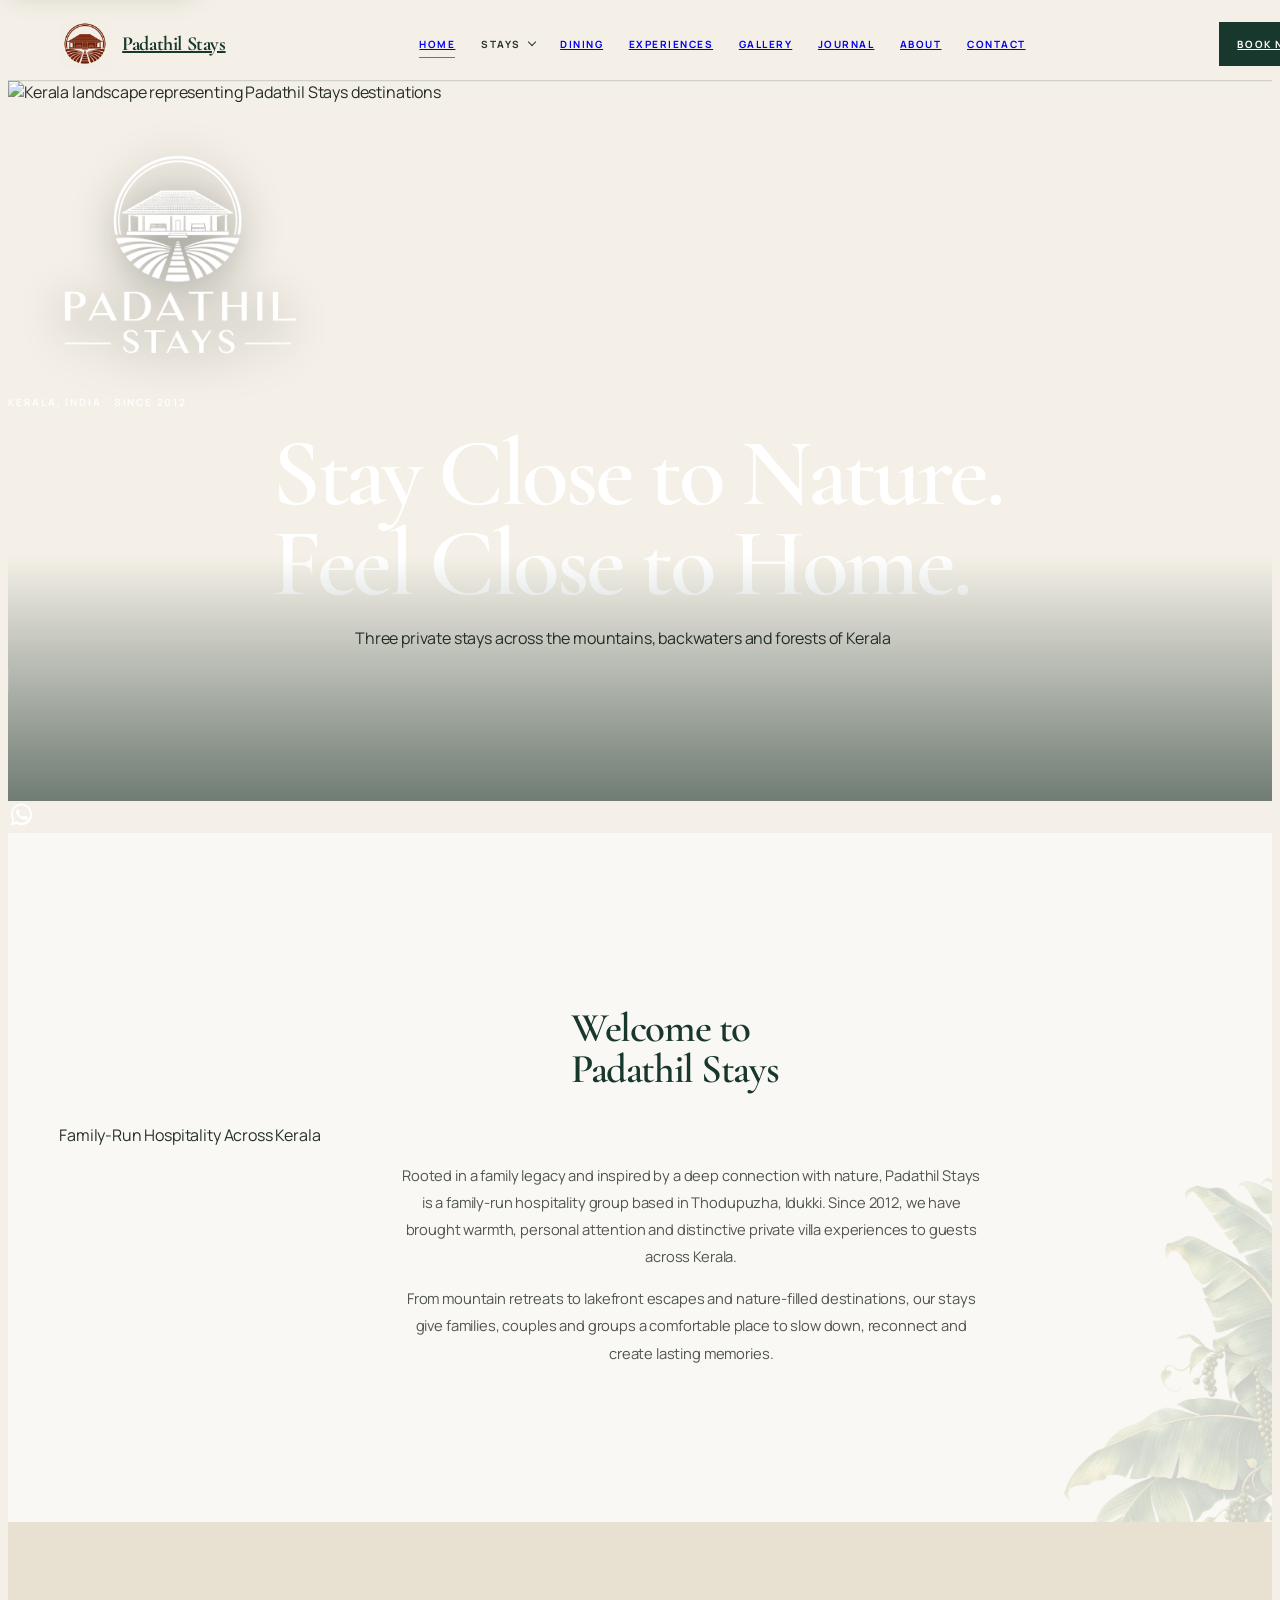
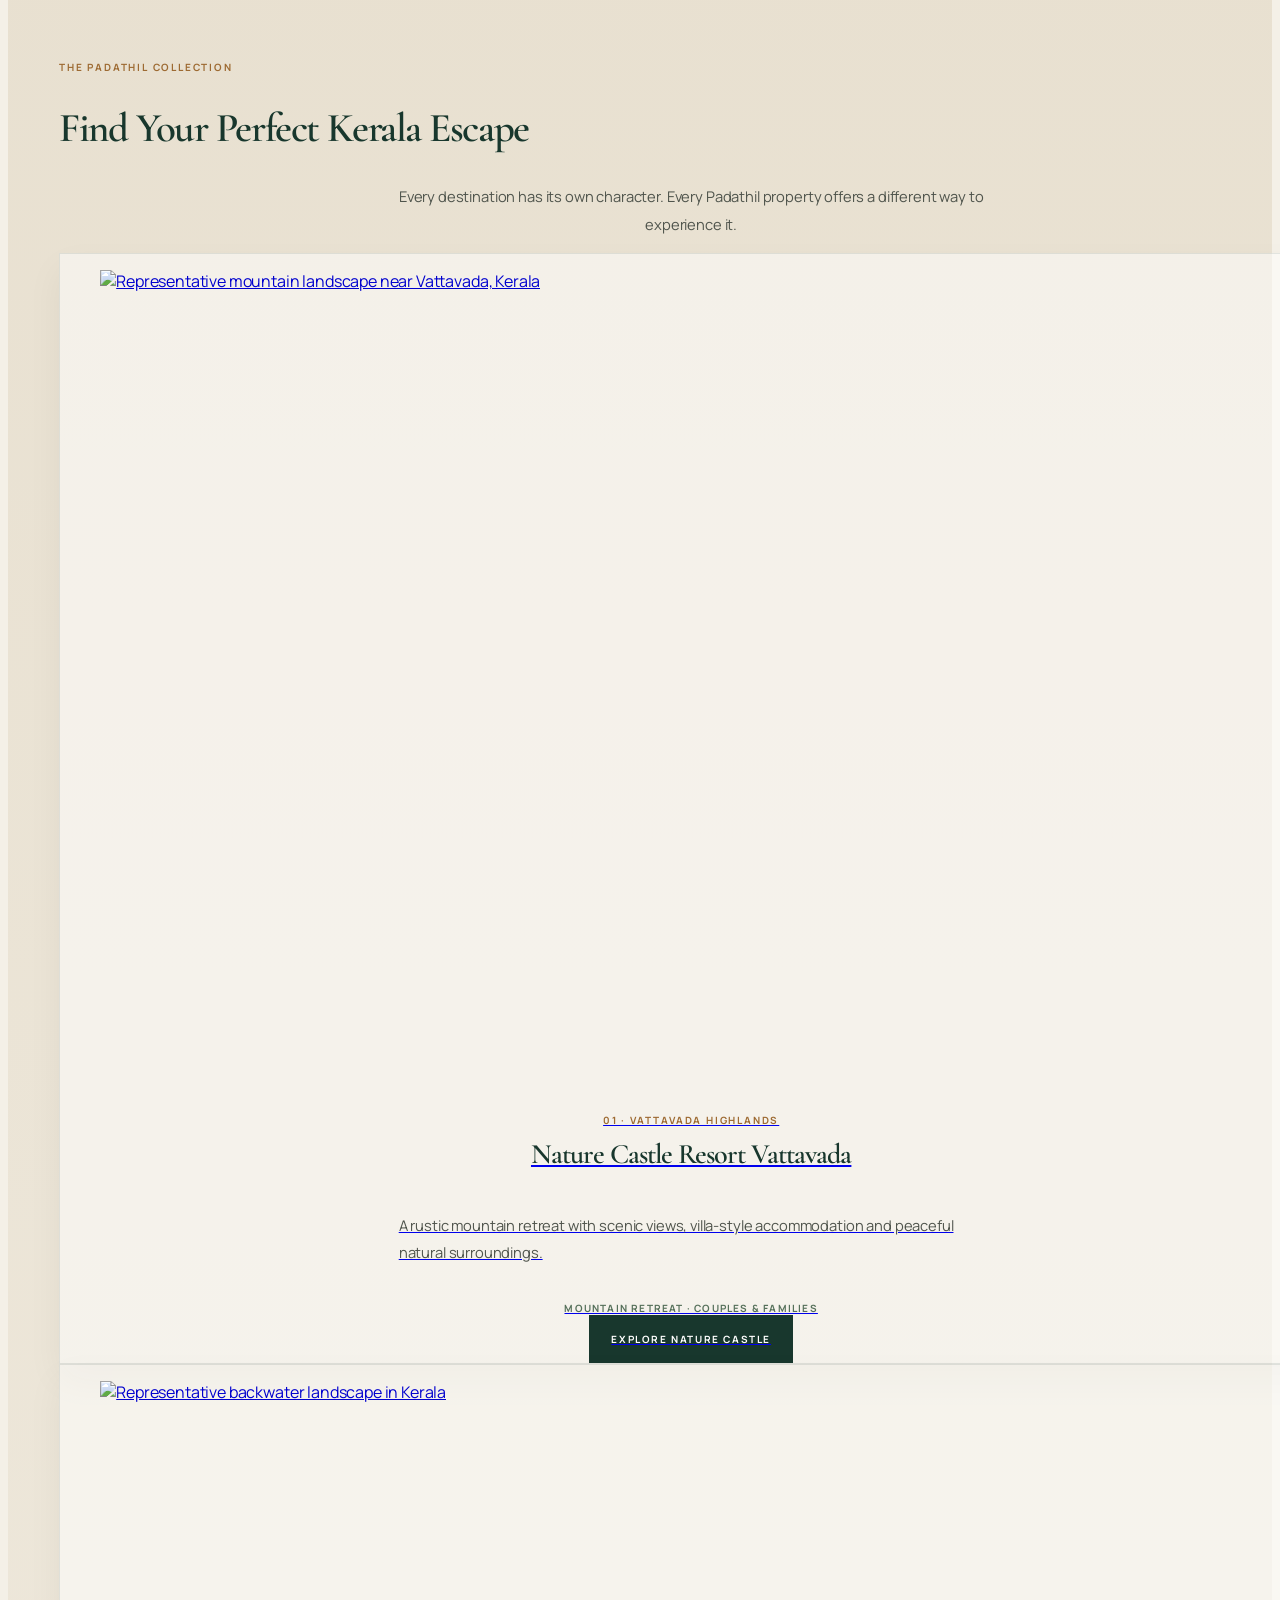
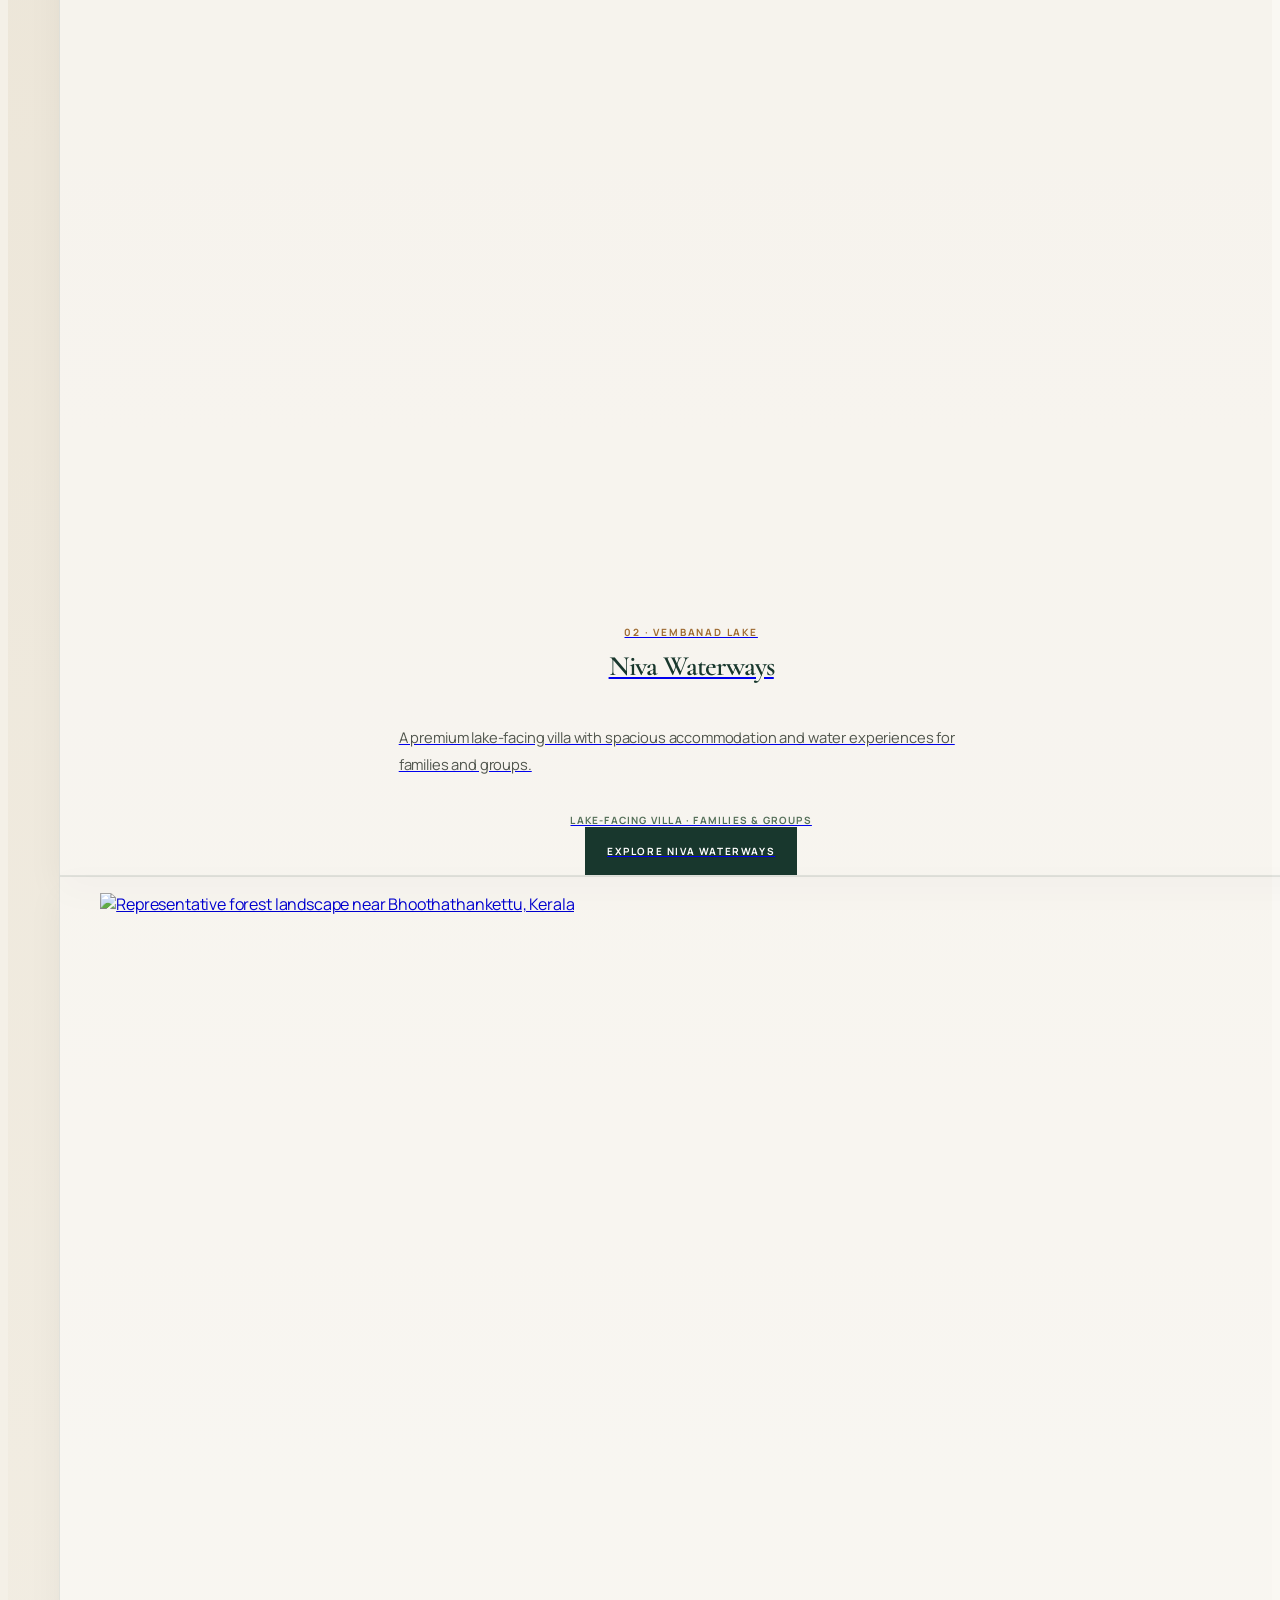
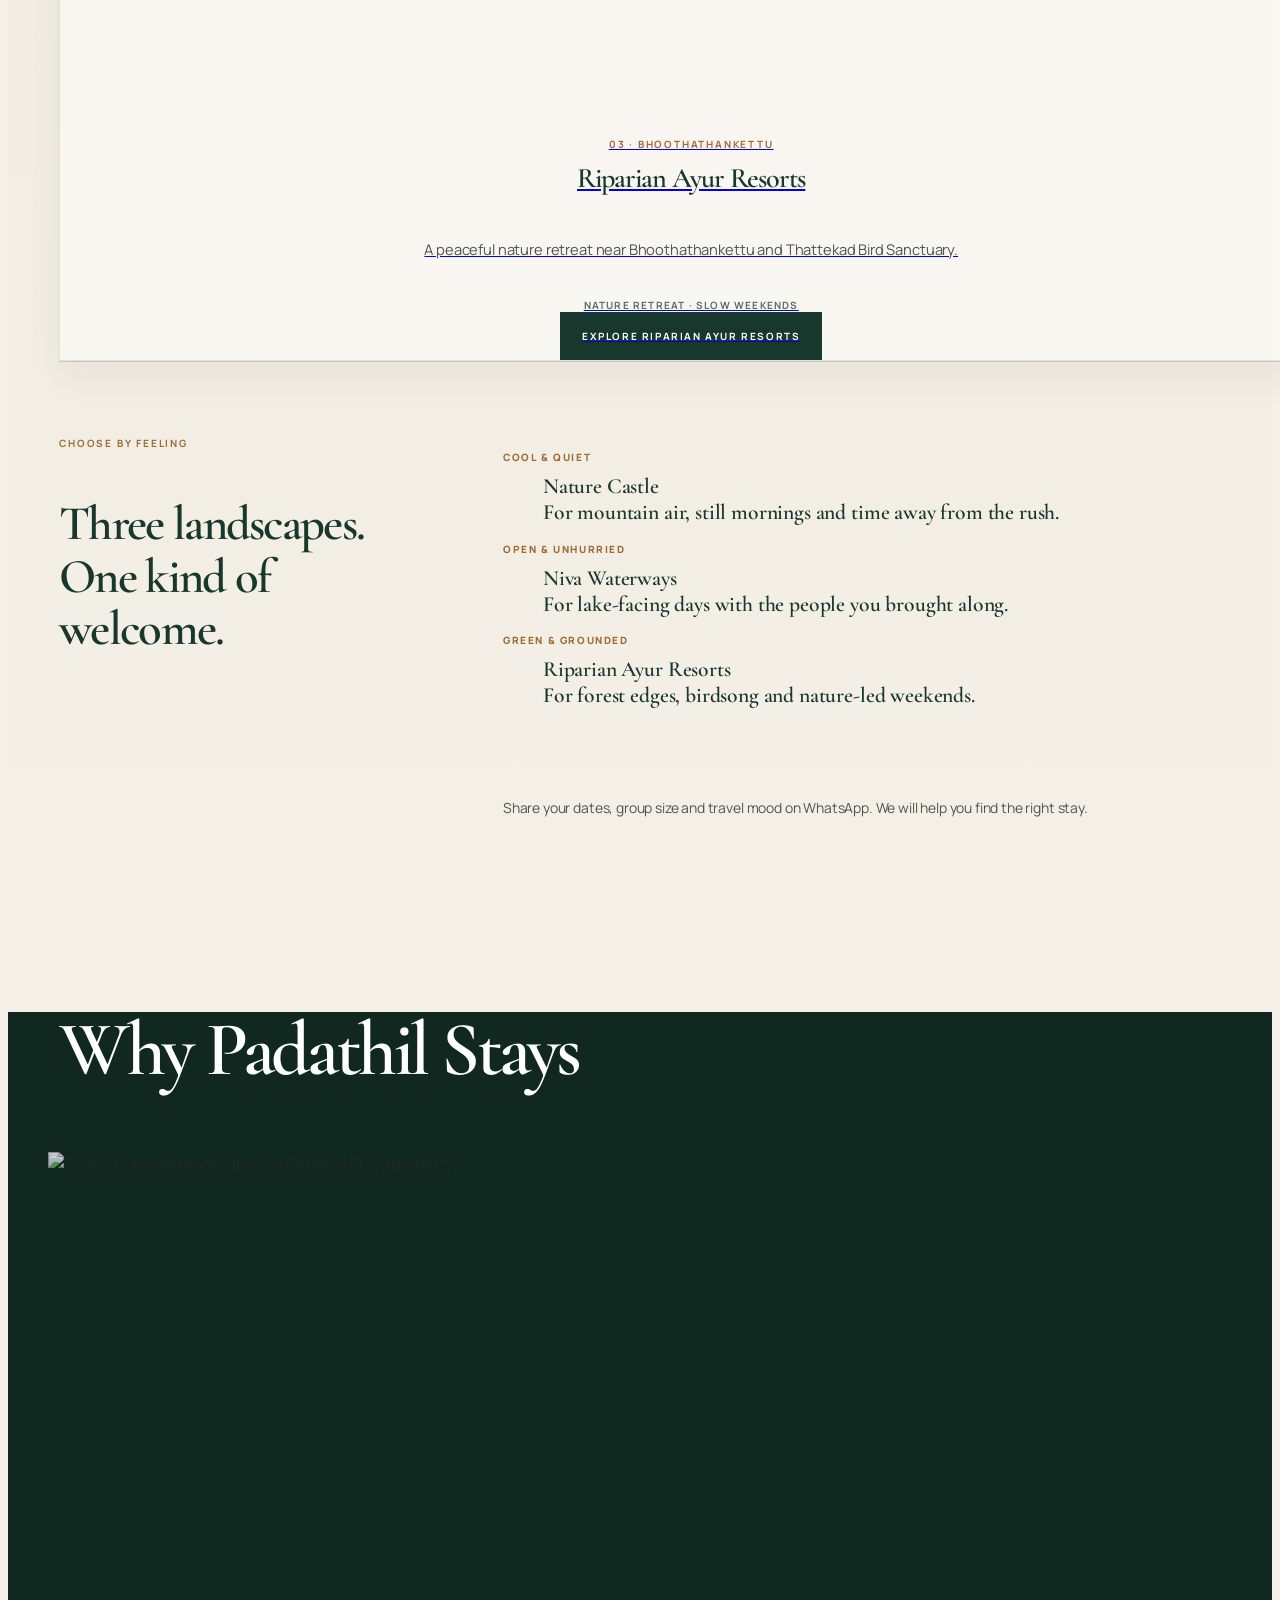
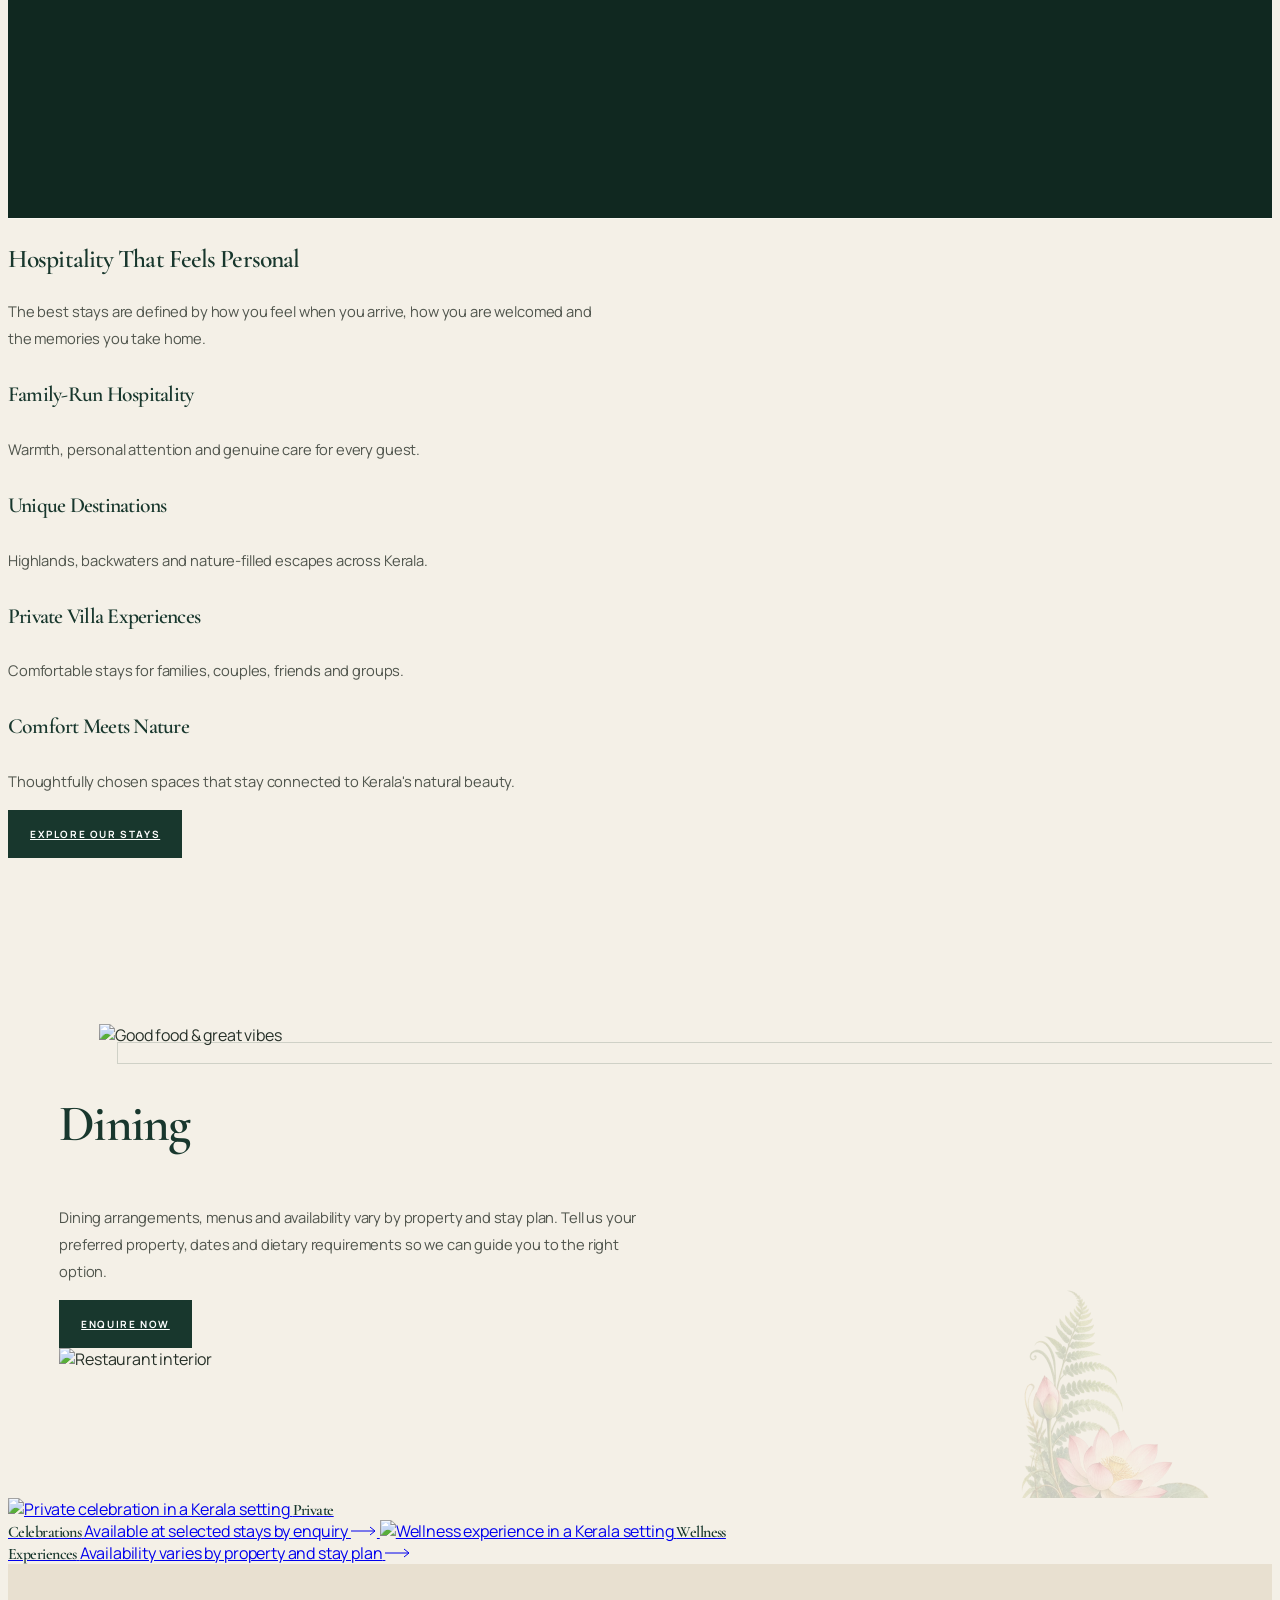
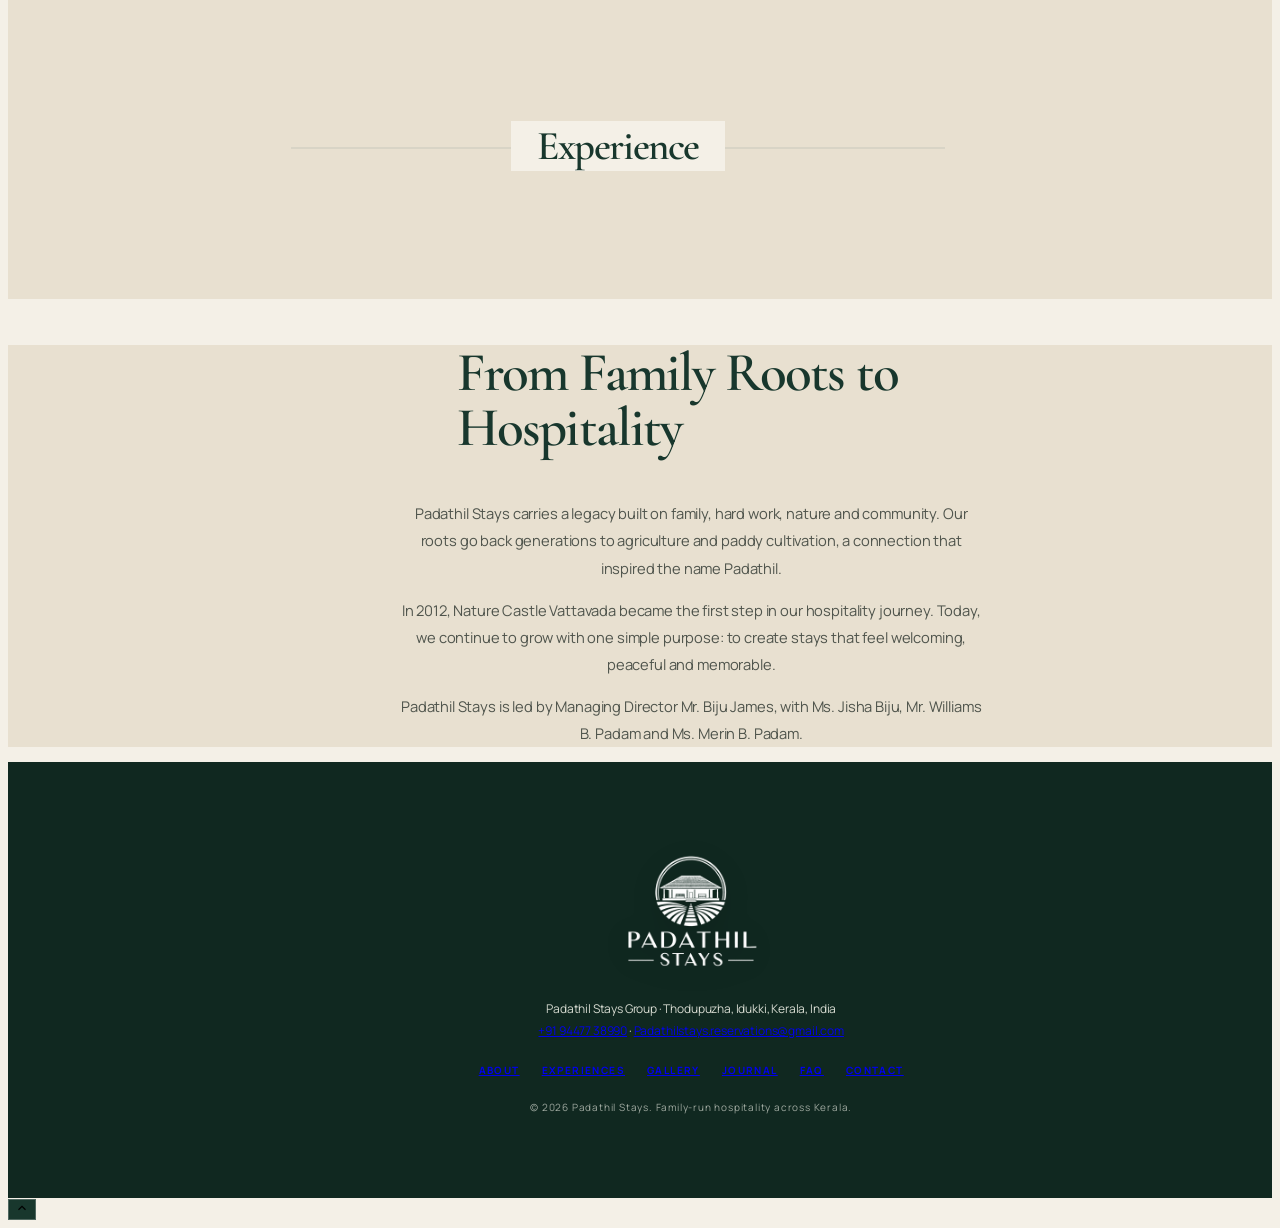
==== index.html @ 9390e4c0 "Fix(UI):Updated UI and made changes" ====
<!DOCTYPE html>
<html lang="en-IN">
<head>
<meta charset="UTF-8" />
<meta name="viewport" content="width=device-width, initial-scale=1.0" />
<title>Padathil Stays | Private Villa Stays &amp; Resorts in Kerala</title>
<meta name="description" content="Discover Padathil Stays, a family-run hospitality group offering private villa stays in Vattavada, Vembanad Lake and Bhoothathankettu, Kerala." />
<meta name="robots" content="index, follow" />
<link rel="canonical" href="https://padathilstays.com/" />
<link rel="icon" type="image/webp" href="images/padathil-symbol-transparent.webp" />
<meta name="theme-color" content="#18372d" />
<meta property="og:type" content="website" />
<meta property="og:site_name" content="Padathil Stays" />
<meta property="og:title" content="Padathil Stays | Private Villa Stays &amp; Resorts in Kerala" />
<meta property="og:description" content="Discover family-run private villa stays across Vattavada, Vembanad Lake and Bhoothathankettu, Kerala." />
<meta property="og:url" content="https://padathilstays.com/" />
<meta property="og:image" content="https://padathilstays.com/images/banner/banner-slide.webp" />
<meta name="twitter:card" content="summary_large_image" />
<script type="application/ld+json">
{
  "@context": "https://schema.org",
  "@type": "Organization",
  "name": "Padathil Stays",
  "url": "https://padathilstays.com/",
  "logo": "https://padathilstays.com/images/padathil-stays-logo-transparent.webp",
  "description": "A family-run hospitality group offering private villa stays across Kerala.",
  "foundingDate": "2012",
  "telephone": "+91 94477 38990",
  "email": "Padathilstays.reservations@gmail.com",
  "address": {
    "@type": "PostalAddress",
    "addressLocality": "Thodupuzha",
    "addressRegion": "Kerala",
    "addressCountry": "IN"
  }
}
</script>
<link rel="preconnect" href="https://fonts.googleapis.com" />
<link rel="preconnect" href="https://fonts.gstatic.com" crossorigin />
<link href="https://fonts.googleapis.com/css2?family=Cormorant+Garamond:ital,wght@0,400;0,500;0,600;0,700;1,500&family=Manrope:wght@400;500;600;700&display=swap" rel="stylesheet" />
<link rel="stylesheet" href="styles.css" />
<link rel="stylesheet" href="site.css" />

<script src="site.js" defer></script>
</head>
<body class="is-loading">
  <div id="pageLoader" class="page-loader" role="status" aria-label="Loading Padathil Stays">
    <img src="images/padathil-stays-logo-transparent.webp" alt="Padathil Stays" />
    <span>Kerala, India</span>
  </div>
  <a class="skip-link" href="#main-content">Skip to main content</a>

  <!-- ================= FIXED HEADER (fades in after scroll) ================= -->
  <header id="siteHeader" class="site-header">
  <div class="wrap compact-header">
    <a href="index.html" class="site-brand" aria-label="Padathil Stays home">
      <img src="images/padathil-symbol-transparent.webp" alt="" width="52" height="52" class="site-logo site-logo--header" />
      <span>Padathil Stays</span>
    </a>
    <nav class="desktop-nav" aria-label="Primary navigation">
      <a data-nav-link href="index.html">Home</a>
      <details class="stay-menu-toggle">
        <summary>Stays</summary>
        <div class="stay-menu stay-menu--picker">
          <div class="stay-picker">
            <p class="stay-picker-label">Choose your setting</p>
            <a href="nature-castle-vattavada.html" class="stay-option"><span class="stay-option-index">01</span><span class="stay-option-copy"><b>Nature Castle Resort</b><small>Vattavada highlands</small></span></a>
            <a href="niva-waterways.html" class="stay-option"><span class="stay-option-index">02</span><span class="stay-option-copy"><b>Niva Waterways</b><small>Vembanad Lake</small></span></a>
            <a href="riparian-ayur-resorts.html" class="stay-option"><span class="stay-option-index">03</span><span class="stay-option-copy"><b>Riparian Ayur Resorts</b><small>Bhoothathankettu forest</small></span></a>
          </div>
        </div>
      </details>
      <a href="index.html#dining">Dining</a>
      <a data-nav-link href="experiences.html">Experiences</a>
      <a data-nav-link href="gallery.html">Gallery</a>
      <a data-nav-link href="blog.html">Journal</a>
      <a data-nav-link href="about.html">About</a>
      <a data-nav-link href="contact.html">Contact</a>
    </nav>
    <div class="header-actions">
      <details class="mobile-menu">
        <summary aria-label="Open navigation menu">
          <svg width="19" height="15" viewBox="0 0 19 15" fill="none" stroke="currentColor" stroke-width="1.5" aria-hidden="true"><path d="M1 1h17M1 7.5h17M1 14h17"/></svg>
        </summary>
        <nav aria-label="Mobile navigation">
          <a data-nav-link href="index.html">Home</a>
          <p class="mobile-stay-label">Choose a stay</p>
          <a class="mobile-stay-link" href="nature-castle-vattavada.html">Nature Castle · Vattavada</a>
          <a class="mobile-stay-link" href="niva-waterways.html">Niva · Vembanad Lake</a>
          <a class="mobile-stay-link" href="riparian-ayur-resorts.html">Riparian · Bhoothathankettu</a>
          <a href="index.html#dining">Dining</a>
          <a data-nav-link href="experiences.html">Experiences</a>
          <a data-nav-link href="gallery.html">Gallery</a>
          <a data-nav-link href="blog.html">Journal</a>
          <a data-nav-link href="about.html">About</a>
          <a data-nav-link href="faq.html">FAQ</a>
          <a data-nav-link href="contact.html">Contact</a>
        </nav>
      </details>
      <a href="https://wa.me/919447738990?text=Hello%20Padathil%20Stays%2C%20I%20would%20like%20to%20enquire.%0AProperty%3A%20%0ACheck-in%3A%20%0ACheck-out%3A%20%0AGuests%3A%20%0AQuestions%3A%20" target="_blank" rel="noopener" class="vbtn header-book">Book Now</a>
    </div>
  </div>
</header>

  <main id="main-content">
  <!-- ================= HERO ================= -->
  <section id="top" class="relative h-[100svh] min-h-[620px] w-full overflow-hidden">
    <img src="images/banner/banner-slide.webp" alt="Kerala landscape representing Padathil Stays destinations" width="1920" height="1080" fetchpriority="high" class="absolute inset-0 h-full w-full object-cover" />
    <div class="absolute inset-0 bg-gradient-to-b from-black/40 via-black/5 to-black/45"></div>

    <!-- centred logo -->
    <figure class="home-hero-brand absolute left-1/2 -translate-x-1/2 top-[50px] w-[420px] text-center">
      <img src="images/padathil-stays-logo-transparent.webp" alt="Padathil Stays" class="site-logo home-hero-logo mx-auto" />
    </figure>

    <!-- caption -->
    <div class="hero-copy absolute left-0 bottom-[80px] w-full text-center px-6">
      <p class="hero-kicker">Kerala, India · Since 2012</p>
      <h1 class="text-white text-[38px] md:text-[46px] leading-[1.18]">Stay Close to Nature.<br />Feel Close to Home.</h1>
      <p class="mt-4 font-sans text-[12px] font-light uppercase tracking-[.2em] text-white/90">Three private stays across the mountains, backwaters and forests of Kerala</p>
    </div>

    <!-- scroll cue -->
    <a href="#welcome" class="absolute left-1/2 -translate-x-1/2 bottom-[26px] flex flex-col items-center" aria-label="Scroll down">
      <span class="scroll-cue"></span>
    </a>
  </section>

  <!-- floating whatsapp -->
  <a href="https://wa.me/919447738990?text=Hello%20Padathil%20Stays%2C%20I%20would%20like%20to%20enquire.%0AProperty%3A%20%0ACheck-in%3A%20%0ACheck-out%3A%20%0AGuests%3A%20%0AQuestions%3A%20" target="_blank" rel="noopener" aria-label="Chat on WhatsApp"
     class="fixed bottom-6 right-6 z-50 h-[50px] w-[50px] rounded-full bg-[#25D366] shadow-lg flex items-center justify-center hover:scale-105 transition-transform">
    <svg width="27" height="27" viewBox="0 0 32 32" fill="#fff"><path d="M16 3C9 3 3.5 8.5 3.5 15.5c0 2.4.7 4.7 1.9 6.7L3 29l7-1.8c1.9 1 4 1.6 6 1.6 7 0 12.5-5.5 12.5-12.5S23 3 16 3zm0 22.7c-1.8 0-3.6-.5-5.1-1.4l-.4-.2-4.2 1.1 1.1-4-.3-.4a10.2 10.2 0 01-1.6-5.6c0-5.7 4.6-10.3 10.3-10.3S26.3 9.8 26.3 15.5 21.7 25.7 16 25.7zm5.7-7.6c-.3-.2-1.8-.9-2.1-1s-.5-.2-.7.2c-.2.3-.8 1-1 1.2s-.4.2-.7.1c-.3-.2-1.3-.5-2.5-1.5-.9-.8-1.5-1.8-1.7-2.1s0-.5.1-.7l.5-.6c.2-.2.2-.3.3-.6s0-.4 0-.6l-.9-2.2c-.2-.6-.5-.5-.7-.5h-.6c-.2 0-.6.1-.9.4-.3.3-1.2 1.1-1.2 2.8s1.2 3.3 1.4 3.5c.2.3 2.4 3.7 5.9 5.2.8.4 1.5.6 2 .7.8.3 1.6.2 2.2.1.7-.1 2-.8 2.3-1.6.3-.8.3-1.5.2-1.6-.1-.2-.3-.3-.6-.4z"/></svg>
  </a>

  <!-- ================= WELCOME ================= -->
  <section id="welcome" class="bg-white text-center py-[70px]">
    <div class="wrap max-w-[1000px]">
      <h2 class="text-[38px] md:text-[46px] leading-tight">Welcome to Padathil Stays</h2>
      <p class="mt-3 mb-7 font-sans font-light uppercase tracking-[.22em] text-[15px] text-nandor">Family-Run Hospitality Across Kerala</p>
      <p class="body-copy mx-auto max-w-[820px] text-center">
        Rooted in a family legacy and inspired by a deep connection with nature, Padathil Stays is a family-run
        hospitality group based in Thodupuzha, Idukki. Since 2012, we have brought warmth, personal attention and
        distinctive private villa experiences to guests across Kerala.
      </p>
      <p class="body-copy mx-auto mt-4 max-w-[820px] text-center">From mountain retreats to lakefront escapes and nature-filled destinations, our stays give families, couples and groups a comfortable place to slow down, reconnect and create lasting memories.</p>
    </div>
  </section>

  <!-- ================= OUR PROPERTIES ================= -->
  <section id="properties" class="bg-creamalt py-[70px]">
    <div class="wrap">
      <div class="text-center max-w-[720px] mx-auto mb-12">
        <p class="section-kicker">The Padathil Collection</p>
        <h2 class="text-[30px] md:text-[38px] tracking-[.04em] pb-4">Find Your Perfect Kerala Escape</h2>
        <p class="body-copy">Every destination has its own character. Every Padathil property offers a different way to experience it.</p>
      </div>
      <div class="grid md:grid-cols-3 gap-8">
        <a href="nature-castle-vattavada.html" class="property-card stay-choice group block bg-white">
          <figure class="overflow-hidden">
            <img src="images/exper-1.webp" alt="Representative mountain landscape near Vattavada, Kerala" width="900" height="700" loading="lazy" decoding="async" class="w-full aspect-[9/7] object-cover transition-transform duration-700 group-hover:scale-105" />
          </figure>
          <div class="stay-choice-content p-6">
            <span class="property-index">01 · Vattavada Highlands</span>
            <h3 class="text-[18px] tracking-[.03em] pb-2">Nature Castle Resort Vattavada</h3>
            <p class="body-copy">A rustic mountain retreat with scenic views, villa-style accommodation and peaceful natural surroundings.</p>
            <span class="property-meta">Mountain retreat · Couples &amp; families</span>
            <span class="vbtn mt-5">Explore Nature Castle</span>
          </div>
        </a>
        <a href="niva-waterways.html" class="property-card stay-choice group block bg-white">
          <figure class="overflow-hidden">
            <img src="images/exper-2.webp" alt="Representative backwater landscape in Kerala" width="900" height="700" loading="lazy" decoding="async" class="w-full aspect-[9/7] object-cover transition-transform duration-700 group-hover:scale-105" />
          </figure>
          <div class="stay-choice-content p-6">
            <span class="property-index">02 · Vembanad Lake</span>
            <h3 class="text-[18px] tracking-[.03em] pb-2">Niva Waterways</h3>
            <p class="body-copy">A premium lake-facing villa with spacious accommodation and water experiences for families and groups.</p>
            <span class="property-meta">Lake-facing villa · Families &amp; groups</span>
            <span class="vbtn mt-5">Explore Niva Waterways</span>
          </div>
        </a>
        <a href="riparian-ayur-resorts.html" class="property-card stay-choice group block bg-white">
          <figure class="overflow-hidden">
            <img src="images/exper-3.webp" alt="Representative forest landscape near Bhoothathankettu, Kerala" width="900" height="700" loading="lazy" decoding="async" class="w-full aspect-[9/7] object-cover transition-transform duration-700 group-hover:scale-105" />
          </figure>
          <div class="stay-choice-content p-6">
            <span class="property-index">03 · Bhoothathankettu</span>
            <h3 class="text-[18px] tracking-[.03em] pb-2">Riparian Ayur Resorts</h3>
            <p class="body-copy">A peaceful nature retreat near Bhoothathankettu and Thattekad Bird Sanctuary.</p>
            <span class="property-meta">Nature retreat · Slow weekends</span>
            <span class="vbtn mt-5">Explore Riparian Ayur Resorts</span>
          </div>
        </a>
      </div>
      <section class="property-compass mt-14" aria-labelledby="compare-stays">
        <div>
          <p class="section-kicker">Choose by feeling</p>
          <h3 id="compare-stays">Three landscapes.<br />One kind of welcome.</h3>
        </div>
        <div class="property-facts grid gap-6 md:grid-cols-3">
          <dl><dt>Cool &amp; quiet</dt><dd>Nature Castle<br />For mountain air, still mornings and time away from the rush.</dd></dl>
          <dl><dt>Open &amp; unhurried</dt><dd>Niva Waterways<br />For lake-facing days with the people you brought along.</dd></dl>
          <dl><dt>Green &amp; grounded</dt><dd>Riparian Ayur Resorts<br />For forest edges, birdsong and nature-led weekends.</dd></dl>
        </div>
        <p class="property-compass-note">Share your dates, group size and travel mood on WhatsApp. We will help you find the right stay.</p>
      </section>
    </div>
  </section>

  <!-- ================= WHY PADATHIL ================= -->
  <section id="why-padathil" class="relative bg-cream pb-[50px]">
    <div class="absolute top-[46px] left-0 w-full z-20">
      <div class="wrap">
        <h2 class="text-white leading-[.95] text-[44px] md:text-[66px]">Why
          <span class="block text-[30px] md:text-[44px] tracking-[.04em]">Padathil Stays</span>
        </h2>
      </div>
    </div>

    <figure class="relative">
      <img src="images/hme-stay-bg.webp" alt="Peaceful Kerala landscape at a Padathil Stays property" class="w-full h-[560px] md:h-auto object-cover" />
    </figure>

    <div class="relative md:absolute md:bottom-0 md:right-0 md:w-1/2 bg-panel px-6 md:pl-[45px] md:pr-8 py-[38px] md:py-[45px]">
      <h3 class="text-[24px] md:text-[27px] tracking-[.06em] pb-5">Hospitality That Feels Personal</h3>
      <p class="body-copy">The best stays are defined by how you feel when you arrive, how you are welcomed and the memories you take home.</p>
      <div class="mt-5 grid gap-3 sm:grid-cols-2">
        <div><h4 class="text-[16px]">Family-Run Hospitality</h4><p class="body-copy mt-1">Warmth, personal attention and genuine care for every guest.</p></div>
        <div><h4 class="text-[16px]">Unique Destinations</h4><p class="body-copy mt-1">Highlands, backwaters and nature-filled escapes across Kerala.</p></div>
        <div><h4 class="text-[16px]">Private Villa Experiences</h4><p class="body-copy mt-1">Comfortable stays for families, couples, friends and groups.</p></div>
        <div><h4 class="text-[16px]">Comfort Meets Nature</h4><p class="body-copy mt-1">Thoughtfully chosen spaces that stay connected to Kerala's natural beauty.</p></div>
      </div>
      <a href="#properties" class="vbtn mt-6">Explore Our Stays</a>
    </div>
  </section>

  <!-- ================= DINING ================= -->
  <section id="dining" class="relative bg-cream py-[70px] overflow-hidden">
    <img src="images/hme-dining-leaf.webp" alt="" aria-hidden="true"
         class="hidden lg:block absolute right-0 top-10 w-[190px] opacity-60 pointer-events-none select-none" />
    <div class="wrap">
      <div class="grid lg:grid-cols-2 gap-10 lg:gap-0 items-start">
        <figure class="lg:pr-6">
          <img src="images/hme-dining-th.webp" alt="Good food &amp; great vibes" class="w-full h-auto" />
        </figure>
        <div class="lg:pl-[45px]">
          <div class="lg:pr-[120px]">
            <h3 class="text-[24px] md:text-[27px] tracking-[.06em] pb-5">Dining</h3>
            <p class="body-copy text-left">Dining arrangements, menus and availability vary by property and stay plan. Tell us your preferred property, dates and dietary requirements so we can guide you to the right option.</p>
            <a href="https://wa.me/919447738990?text=Hello%20Padathil%20Stays%2C%20I%20would%20like%20to%20enquire%20about%20dining." target="_blank" rel="noopener" class="vbtn mt-6">enquire now</a>
          </div>
          <img src="images/dining-th.webp" alt="Restaurant interior" class="mt-9 w-full max-w-[420px] h-auto" />
        </div>
      </div>
    </div>
  </section>

  <!-- ================= WEDDING / AYURVEDA ================= -->
  <section class="bg-cream">
    <div class="grid md:grid-cols-2">
      <a href="https://wa.me/919447738990?text=Hello%20Padathil%20Stays%2C%20I%20would%20like%20to%20enquire%20about%20a%20destination%20wedding." target="_blank" rel="noopener" class="feature-tile group relative block h-[320px] md:h-[430px] overflow-hidden">
        <img src="images/destination-wedding-th.webp" alt="Private celebration in a Kerala setting"
             class="absolute inset-0 h-full w-full object-cover transition-transform duration-700 group-hover:scale-105" />
        <span class="absolute inset-0 bg-gradient-to-t from-black/55 via-black/10 to-transparent"></span>
        <span class="absolute left-0 bottom-0 w-full p-8">
          <span class="block font-display uppercase text-white text-[28px] md:text-[36px] leading-[1.05]">Private<br />Celebrations</span>
          <span class="mt-2 block text-[12px] tracking-[.08em] text-white/90">Available at selected stays by enquiry</span>
          <span class="mt-4 flex items-center text-white/85">
          <span class="h-px w-[70px] bg-white/70"></span>
          <svg width="26" height="12" viewBox="0 0 26 12" fill="none" stroke="currentColor" stroke-width="1"><path d="M0 6h24M24 6l-5-4M24 6l-5 4"/></svg>
        </span>
        </span>
      </a>
      <a href="https://wa.me/919447738990?text=Hello%20Padathil%20Stays%2C%20I%20would%20like%20to%20enquire%20about%20Ayurveda%20and%20wellness." target="_blank" rel="noopener" class="feature-tile group relative block h-[320px] md:h-[430px] overflow-hidden">
        <img src="images/ayur-wellness-th.webp" alt="Wellness experience in a Kerala setting"
             class="absolute inset-0 h-full w-full object-cover transition-transform duration-700 group-hover:scale-105" />
        <span class="absolute inset-0 bg-gradient-to-t from-black/55 via-black/10 to-transparent"></span>
        <span class="absolute left-0 bottom-0 w-full p-8">
          <span class="block font-display uppercase text-white text-[28px] md:text-[36px] leading-[1.05]">Wellness<br />Experiences</span>
          <span class="mt-2 block text-[12px] tracking-[.08em] text-white/90">Availability varies by property and stay plan</span>
          <span class="mt-4 flex items-center text-white/85">
          <span class="h-px w-[70px] bg-white/70"></span>
          <svg width="26" height="12" viewBox="0 0 26 12" fill="none" stroke="currentColor" stroke-width="1"><path d="M0 6h24M24 6l-5-4M24 6l-5 4"/></svg>
        </span>
        </span>
      </a>
    </div>
  </section>

  <!-- ================= EXPERIENCE ================= -->
  <section id="experience" class="bg-creamalt pt-[70px] overflow-hidden">
    <div class="wrap">
      <h2 class="exp-title text-center text-[30px] md:text-[38px] tracking-[.04em] pb-4"><span>Experience</span></h2>
    </div>
    <div class="wrap mt-8 max-w-[1320px]">
      <div class="grid grid-cols-1 sm:grid-cols-3 gap-4 md:gap-6">
        <figure class="overflow-hidden"><img src="images/exper-1.webp" alt="" class="w-full aspect-[413/542] object-cover" /></figure>
        <figure class="overflow-hidden"><img src="images/exper-2.webp" alt="" class="w-full aspect-[413/542] object-cover" /></figure>
        <figure class="overflow-hidden"><img src="images/exper-3.webp" alt="" class="w-full aspect-[413/542] object-cover" /></figure>
      </div>
    </div>
    <div class="h-[70px]"></div>
  </section>

  <!-- ================= OUR STORY ================= -->
  <section id="our-story" class="bg-creamalt bg-bottom bg-repeat-x pt-[80px] pb-[300px]"
           style="background-image:url('images/hme-kumarakom-bg.webp');">
    <div class="wrap max-w-[800px] text-center">
      <h2 class="text-[30px] md:text-[38px] tracking-[.04em] pb-4">From Family Roots to Hospitality</h2>
      <p class="body-copy text-center">Padathil Stays carries a legacy built on family, hard work, nature and community. Our roots go back generations to agriculture and paddy cultivation, a connection that inspired the name Padathil.</p>
      <p class="body-copy text-center mt-4">In 2012, Nature Castle Vattavada became the first step in our hospitality journey. Today, we continue to grow with one simple purpose: to create stays that feel welcoming, peaceful and memorable.</p>
      <p class="body-copy text-center mt-4">Padathil Stays is led by Managing Director Mr. Biju James, with Ms. Jisha Biju, Mr. Williams B. Padam and Ms. Merin B. Padam.</p>
    </div>
  </section>

  </main>

  <!-- ================= FOOTER ================= -->
  <footer id="footer" class="site-footer">
  <div class="wrap">
    <img src="images/padathil-stays-logo-transparent.webp" alt="Padathil Stays" width="144" height="144" loading="lazy" class="site-logo site-logo--footer" />
    <p class="footer-contact">Padathil Stays Group · Thodupuzha, Idukki, Kerala, India<br /><a href="tel:+919447738990">+91 94477 38990</a> · <a href="mailto:Padathilstays.reservations@gmail.com">Padathilstays.reservations@gmail.com</a></p>
    <nav class="footer-links" aria-label="Footer navigation"><a href="about.html">About</a><a href="experiences.html">Experiences</a><a href="gallery.html">Gallery</a><a href="blog.html">Journal</a><a href="faq.html">FAQ</a><a href="contact.html">Contact</a></nav>
    <p class="footer-note">© 2026 Padathil Stays. Family-run hospitality across Kerala.</p>
  </div>
</footer>

  <!-- back to top -->
  <button id="toTop" class="fixed bottom-[84px] right-6 z-40 h-[38px] w-[38px] rounded-full bg-nandor text-white flex items-center justify-center opacity-0 pointer-events-none transition-opacity duration-300 hover:bg-gold" aria-label="Back to top">
    <svg width="14" height="14" viewBox="0 0 24 24" fill="none" stroke="currentColor" stroke-width="2"><path d="M6 15l6-6 6 6"/></svg>
  </button>

</body>
</html>
---- site.css ----
/* Padathil Stays — premium editorial system: contemporary Kerala field journal. */
:root {
  --forest: #18372d;
  --forest-deep: #102820;
  --leaf: #55705a;
  --paper: #f4f0e7;
  --paper-deep: #e8e0d0;
  --ink: #263028;
  --body: #4f544c;
  --brass: #9d6a32;
  --line: rgba(24, 55, 45, .17);
  --padathil-focus: #9d6a32;
  --padathil-body: #4f544c;
  --layout-width: 1280px;
  --reading-width: 65ch;
  --intro-width: 52ch;
}

html { scroll-padding-top: 92px; scroll-behavior: smooth; background: var(--paper); }
body {
  background: var(--paper) !important;
  color: var(--ink) !important;
  font-family: 'Manrope', sans-serif !important;
  letter-spacing: -.01em;
  text-rendering: optimizeLegibility;
}
body.is-loading { overflow: hidden; }

body::before {
  position: fixed;
  inset: 0;
  z-index: -1;
  content: '';
  opacity: .34;
  pointer-events: none;
  background-image: radial-gradient(rgba(24,55,45,.11) .55px, transparent .55px);
  background-size: 8px 8px;
}

h1, h2, h3, h4, h5, h6,
.font-display {
  color: var(--forest) !important;
  font-family: 'Cormorant Garamond', Georgia, serif !important;
  font-weight: 600 !important;
  letter-spacing: -.035em !important;
  text-transform: none !important;
}

h1 { font-size: clamp(2.6rem, 5vw, 5.25rem); line-height: .94; }
h2 { font-size: clamp(1.85rem, 3.2vw, 3.35rem); line-height: 1; }
h3 { font-size: clamp(1.3rem, 2vw, 1.9rem); line-height: 1.08; }
main > section.relative h1.text-white,
#top h1 { color: #fff !important; }

.skip-link {
  position: fixed;
  top: 12px;
  left: 12px;
  z-index: 100;
  padding: 12px 16px;
  color: #fff;
  background: var(--forest);
  box-shadow: 0 10px 30px rgba(16, 40, 32, .26);
  transform: translateY(-170%);
}
.skip-link:focus { transform: translateY(0); }

:focus-visible { outline: 3px solid var(--brass) !important; outline-offset: 4px; }

.wrap {
  width: 100%;
  margin-right: auto;
  margin-left: auto;
  padding-right: clamp(20px, 4vw, 56px) !important;
  padding-left: clamp(20px, 4vw, 56px) !important;
}
.wrap:not([class*="max-w-"]) { max-width: var(--layout-width); }

.body-copy {
  max-width: var(--reading-width);
  color: var(--padathil-body) !important;
  font-size: clamp(.88rem, 1.15vw, 1rem) !important;
  font-weight: 400 !important;
  letter-spacing: -.01em;
  line-height: 1.85 !important;
  text-align: left;
}
.text-center .body-copy,
.body-copy.text-center,
.section-intro .body-copy,
.cta-panel .body-copy {
  margin-right: auto;
  margin-left: auto;
  text-align: center;
}
.section-intro { max-width: var(--intro-width); margin-right: auto; margin-left: auto; text-align: center; }
.main-intro .body-copy,
main > section:first-child:not(#top):not(.media-hero) .body-copy { max-width: var(--intro-width); margin-right: auto; margin-left: auto; text-align: center; }
.text-center:is(h1, h2, h3, h4, h5, h6),
.text-center > :is(h1, h2, h3, h4, h5, h6) { margin-right: auto !important; margin-left: auto !important; }
.article, .article p, .article li, .faq-list, .enquiry-steps, .editorial-card { text-align: left; }

.site-logo {
  display: block;
  width: auto;
  height: auto;
  object-fit: contain;
}
.site-logo--header {
  width: 52px;
  height: 52px;
  max-height: 52px;
}
.site-logo--footer {
  width: 144px;
  margin-right: auto;
  margin-left: auto;
  filter: brightness(0) invert(1) drop-shadow(0 5px 12px rgba(0,0,0,.2));
}
.home-hero-brand {
  width: clamp(210px, 24vw, 260px) !important;
  padding: 0;
  background: transparent;
  box-shadow: none;
}
.home-hero-logo {
  width: 100%;
  filter: brightness(0) invert(1) drop-shadow(0 8px 22px rgba(0,0,0,.46));
  animation: none;
}

.page-loader {
  position: fixed;
  inset: 0;
  z-index: 200;
  display: grid;
  align-content: center;
  justify-items: center;
  gap: 18px;
  padding: 24px;
  background: var(--paper);
  animation: loader-dismiss .01s .9s both;
  transition: opacity .28s ease, visibility .28s ease;
}
.page-loader img {
  width: min(240px, 62vw);
  z-index: 1;
  filter: drop-shadow(0 14px 22px rgba(24,55,45,.12));
  animation: loader-fade .5s ease both;
}
.page-loader span {
  z-index: 1;
  color: var(--brass);
  font-family: 'Manrope', sans-serif;
  font-size: 10px;
  font-weight: 700;
  letter-spacing: .22em;
  text-transform: uppercase;
  animation: loader-fade .5s .1s ease both;
}
.is-loaded .page-loader { visibility: hidden; opacity: 0; }

.text-gold, .hover\:text-gold:hover { color: var(--brass) !important; }

.site-header {
  border-color: var(--line) !important;
  background: rgba(244, 240, 231, .92) !important;
  box-shadow: 0 1px 0 rgba(24,55,45,.04);
}
#siteHeader { background: rgba(244, 240, 231, .9) !important; }
.site-header nav { letter-spacing: .15em !important; }
.site-header nav a, .site-header summary { position: relative; }
.site-header nav a::after {
  position: absolute;
  right: 0;
  bottom: -7px;
  left: 0;
  height: 1px;
  content: '';
  background: var(--brass);
  transform: scaleX(0);
  transform-origin: left;
  transition: transform .3s ease;
}
.site-header nav a:hover::after, .site-header nav a[aria-current='page']::after { transform: scaleX(1); }

.stay-menu {
  overflow: hidden;
  border: 1px solid var(--line) !important;
  background: rgba(244,240,231,.98) !important;
  box-shadow: 0 18px 40px rgba(16,40,32,.14) !important;
}
.stay-menu a { border-bottom: 1px solid rgba(24,55,45,.09); }
.stay-menu a:last-child { border-bottom: 0; }
.stay-menu--picker {
  overflow: visible;
  border: 0 !important;
  background: transparent !important;
  box-shadow: none !important;
}
.stay-menu-toggle > summary {
  display: inline-flex;
  align-items: center;
  gap: 8px;
}
.stay-menu-toggle > summary::after {
  width: 5px;
  height: 5px;
  content: '';
  border-right: 1px solid currentColor;
  border-bottom: 1px solid currentColor;
  transform: translateY(-2px) rotate(45deg);
  transition: transform .2s ease;
}
.stay-menu-toggle[open] > summary::after { transform: translateY(1px) rotate(225deg); }
.stay-menu-toggle > summary[aria-current='page'] { color: var(--brass); }
.stay-picker { padding: 8px; }
.stay-picker-label {
  margin: 5px 8px 8px;
  color: var(--brass);
  font-family: 'Manrope', sans-serif;
  font-size: 9px;
  font-weight: 800;
  letter-spacing: .16em;
  text-transform: uppercase;
}
.stay-picker .stay-option {
  display: grid;
  grid-template-columns: 28px 1fr;
  gap: 10px;
  align-items: center;
  padding: 12px;
  color: var(--forest);
  transition: background .2s ease, color .2s ease, transform .2s ease;
}
.stay-picker .stay-option-index {
  color: var(--leaf);
  font-family: 'Manrope', sans-serif;
  font-size: 10px;
  font-weight: 700;
  letter-spacing: .12em;
}
.stay-picker .stay-option-copy { display: block; }
.stay-picker .stay-option-copy b {
  display: block;
  font-family: 'Cormorant Garamond', Georgia, serif;
  font-size: 1.2rem;
  font-weight: 600;
  line-height: 1.05;
}
.stay-picker .stay-option-copy small {
  display: block;
  margin-top: 4px;
  color: var(--body);
  font-family: 'Manrope', sans-serif;
  font-size: 9px;
  font-weight: 700;
  letter-spacing: .1em;
  line-height: 1.3;
  text-transform: uppercase;
}
.stay-picker .stay-option:hover {
  color: var(--brass) !important;
  background: var(--paper);
  transform: translateX(3px);
}
.stay-picker .stay-option::after { display: none; }

.vbtn {
  display: inline-flex !important;
  align-items: center;
  justify-content: center;
  min-height: 46px;
  max-width: 100%;
  width: auto !important;
  padding: 0 21px !important;
  border: 1px solid var(--forest) !important;
  color: #fff !important;
  background: var(--forest) !important;
  font-family: 'Manrope', sans-serif !important;
  font-size: 10px !important;
  font-weight: 700 !important;
  letter-spacing: .16em !important;
  line-height: 1.2 !important;
  text-align: center;
  text-transform: uppercase !important;
  transition: background .25s ease, color .25s ease, transform .25s ease !important;
}
.vbtn:hover { color: var(--forest) !important; background: transparent !important; transform: translateY(-2px); }

/* Blog typography needs a narrower scale than the immersive page headings. */
.blog-listing h1 {
  max-width: 18ch !important;
  margin-right: auto;
  margin-left: auto;
  font-size: clamp(2.45rem, 4.8vw, 4.8rem) !important;
  line-height: .96 !important;
}
.blog-article main > section.relative h1 {
  max-width: min(20ch, 100%) !important;
  font-size: clamp(2.15rem, 4vw, 4.15rem) !important;
  line-height: .98 !important;
}
.blog-article .article { max-width: min(100%, 760px) !important; }
.blog-article .article h2 {
  margin-top: clamp(2.25rem, 5vw, 3.6rem) !important;
  margin-bottom: .7em !important;
  font-size: clamp(1.9rem, 2.6vw, 2.65rem) !important;
  line-height: 1 !important;
}
.blog-article .article h3 {
  margin-top: 1.8em !important;
  font-size: clamp(1.25rem, 1.55vw, 1.5rem) !important;
  line-height: 1.1 !important;
}
.blog-article .article p,
.blog-article .article li {
  font-size: clamp(.96rem, .92rem + .18vw, 1.05rem) !important;
  line-height: 1.82 !important;
}
.blog-article .article ul { margin-top: .6em; list-style: none; }
.blog-article .article li { display: flex; gap: .65rem; margin-bottom: .5em; }
.blog-article .article li::before { color: var(--brass); content: '\2022'; }
.article-daypart { color: var(--forest); font-size: .95rem; font-weight: 600; }
.tag { display: inline-block; margin: 0 6px 10px 0; padding: 6px 14px; border: 1px solid var(--line); color: var(--body); font-size: 10px; font-weight: 700; letter-spacing: .1em; text-transform: uppercase; }

/* Equal-height cards keep every "Read more" action aligned despite different copy lengths. */
.blog-grid { align-items: stretch; }
.blog-card {
  position: relative;
  isolation: isolate;
  display: grid !important;
  height: 100%;
  overflow: hidden;
  grid-template-rows: auto minmax(0, 1fr);
}
.blog-card > * { position: relative; z-index: 1; }
.blog-card-content {
  display: flex;
  flex-direction: column;
  align-items: flex-start;
}
.blog-card h2 {
  font-size: clamp(1.55rem, 1.7vw, 1.85rem) !important;
  line-height: 1.08 !important;
}
.blog-card-content .vbtn { margin-top: auto !important; }
/* Botanical details are limited to one primary and one secondary moment per page. */
#welcome, #dining,
.blog-listing main > section:first-child,
.blog-article main > section:last-child {
  isolation: isolate;
  overflow: hidden;
}
#welcome > .wrap, #dining > .wrap,
.blog-listing main > section:first-child > .wrap,
.blog-article main > section:last-child > .wrap {
  position: relative;
  z-index: 1;
}
#welcome::after, #dining::after,
.blog-listing main > section:first-child::after,
.blog-article main > section:last-child::after {
  position: absolute;
  z-index: 0;
  content: '';
  pointer-events: none;
  background: center / contain no-repeat;
}
#welcome::after {
  right: clamp(-120px, -4vw, -32px);
  bottom: -112px;
  width: clamp(260px, 26vw, 420px);
  height: clamp(360px, 36vw, 560px);
  opacity: .18;
  background-image: url('images/kerala-banana-pepper-botanical.webp');
}
#dining::after {
  right: clamp(-120px, -5vw, -35px);
  bottom: -90px;
  width: clamp(240px, 25vw, 400px);
  height: clamp(240px, 25vw, 400px);
  opacity: .18;
  background-image: url('images/kerala-lotus-botanical.webp');
}
.blog-listing main > section:first-child::after {
  top: -72px;
  left: clamp(-160px, -6vw, -45px);
  width: clamp(320px, 34vw, 560px);
  height: clamp(220px, 23vw, 380px);
  opacity: .14;
  background-image: url('images/kerala-coconut-jasmine-botanical.webp');
}
.blog-article main > section:last-child::after {
  right: clamp(-110px, -4vw, -28px);
  bottom: -90px;
  width: clamp(220px, 22vw, 360px);
  height: clamp(220px, 22vw, 360px);
  opacity: .17;
  background-image: url('images/kerala-lotus-botanical.webp');
}

.section-kicker, .hero-kicker, .property-index, .property-meta {
  display: block;
  color: var(--brass);
  font-family: 'Manrope', sans-serif;
  font-size: 10px;
  font-weight: 700;
  letter-spacing: .18em;
  line-height: 1.4;
  text-transform: uppercase;
}
.section-kicker { margin-bottom: 16px; }

/* The first view: darkened landscape, restrained type motion, clear enquiry path. */
#top { height: clamp(560px, 85svh, 720px) !important; min-height: 0 !important; isolation: isolate; }
#top::after {
  position: absolute;
  right: 0;
  bottom: 0;
  left: 0;
  z-index: 1;
  height: 34%;
  content: '';
  pointer-events: none;
  background: linear-gradient(180deg, transparent, rgba(16,40,32,.58));
}
#top > img { animation: hero-scale 1.4s cubic-bezier(.22,.61,.36,1) both; filter: saturate(.78) contrast(1.04); }
.home-hero-brand { z-index: 3; animation: hero-brand-reveal 1.4s .2s ease both; }
.hero-copy { z-index: 3; animation: hero-reveal 1s .38s both; }
.hero-kicker { margin-bottom: 20px; color: rgba(255,255,255,.88); }
.hero-copy h1 { max-width: 16ch; margin: 0 auto; color: #fff !important; font-size: clamp(3.35rem, 7.5vw, 8rem) !important; }
.hero-copy > p:last-child { max-width: 570px; margin-right: auto; margin-left: auto; line-height: 1.7; }

/* Destination cards are structured as an editorial collection, not generic boxes. */
#welcome { padding-top: clamp(86px, 11vw, 158px) !important; padding-bottom: clamp(86px, 11vw, 158px) !important; }
#welcome h2 { max-width: 12ch; margin-right: auto; margin-left: auto; }
#properties { background: linear-gradient(180deg, var(--paper-deep), var(--paper)) !important; padding-top: clamp(80px, 10vw, 140px) !important; padding-bottom: clamp(80px, 10vw, 140px) !important; }
#properties > .wrap > .grid { gap: clamp(18px, 2.4vw, 36px) !important; }
.property-card {
  position: relative;
  overflow: hidden;
  border: 1px solid rgba(24,55,45,.1);
  background: rgba(255,255,255,.52) !important;
  box-shadow: 0 16px 34px rgba(35,44,34,.05);
  transition: transform .45s cubic-bezier(.22,.61,.36,1), box-shadow .45s ease;
}
.property-card:hover { box-shadow: 0 24px 44px rgba(35,44,34,.12); transform: translateY(-3px); }
.property-card figure { aspect-ratio: 4 / 2.8; }
.property-card figure img { height: 100%; filter: saturate(.84) contrast(1.04); transition: transform .8s cubic-bezier(.22,.61,.36,1), filter .5s ease !important; }
.property-card:hover figure img { filter: saturate(1) contrast(1.08); transform: scale(1.025) !important; }
.property-card h3 { margin-top: 12px; font-size: clamp(1.75rem, 2.2vw, 2.3rem) !important; }
.property-meta { margin-top: 18px; color: var(--leaf); letter-spacing: .12em; }
.property-card .vbtn { margin-top: 24px !important; }
.stay-choice {
  display: grid !important;
  height: 100%;
  grid-template-rows: auto minmax(0, 1fr);
}
.stay-choice-content {
  display: flex;
  flex-direction: column;
  align-items: center;
  text-align: center;
}
.stay-choice-content .body-copy { margin-right: auto; margin-left: auto; }
.stay-choice-content .property-meta { margin-top: 20px; }
.stay-choice-content .vbtn { margin-top: auto !important; }

.property-compass {
  display: grid;
  grid-template-columns: minmax(220px, .85fr) minmax(0, 1.9fr);
  gap: clamp(30px, 6vw, 90px);
  align-items: start;
  padding: clamp(30px, 5vw, 64px) 0 0;
  border-top: 1px solid var(--line);
}
.property-compass h3 { font-size: clamp(2.35rem, 3.8vw, 4.1rem) !important; }
.property-compass .property-facts { margin-top: 8px; }
.property-facts > div { padding: clamp(18px, 3vw, 26px); border: 1px solid var(--line); background: rgba(255,255,255,.4); }
.property-facts dt { color: var(--brass); font-family: 'Manrope', sans-serif; font-size: 10px; font-weight: 800; letter-spacing: .16em; text-align: left; text-transform: uppercase; }
.property-facts dd { min-height: 0; margin-top: 10px; color: var(--forest); font-family: 'Cormorant Garamond', Georgia, serif; font-size: 1.35rem; font-weight: 600; line-height: 1.2; text-align: left; }
.property-compass-note { grid-column: 2; margin: -5px 0 0; color: var(--body); font-size: .87rem; line-height: 1.65; text-align: left; }

#why-padathil { padding-bottom: 0 !important; background: var(--forest-deep) !important; }
#why-padathil figure { overflow: hidden; }
#why-padathil figure img { min-height: 650px; opacity: .78; filter: saturate(.74) contrast(1.08); }
#why-padathil h2 { font-size: clamp(3.25rem, 6vw, 6.5rem) !important; letter-spacing: -.045em !important; }
#why-padathil h2, #why-padathil h2 span { color: #fff !important; }
#why-padathil .bg-panel { border-top: 1px solid rgba(255,255,255,.42); background: var(--paper) !important; }
#why-padathil h4 { font-size: 1.35rem !important; }

#dining { padding-top: clamp(86px, 10vw, 150px) !important; padding-bottom: clamp(86px, 10vw, 150px) !important; }
#dining figure { position: relative; }
#dining figure::after { position: absolute; inset: 18px -18px -18px 18px; z-index: -1; content: ''; border: 1px solid var(--line); }
#dining h3 { font-size: clamp(2.7rem, 4vw, 4.4rem) !important; }

#experience { padding-top: clamp(86px, 10vw, 148px) !important; }
#experience figure { overflow: hidden; }
#experience figure:nth-child(2) { transform: translateY(42px); }
#experience img { filter: saturate(.78); transition: transform .7s ease, filter .4s ease; }
#experience figure:hover img { filter: saturate(1); transform: scale(1.04); }

#our-story { background-color: var(--paper-deep) !important; }
#our-story h2 { font-size: clamp(2.8rem, 4.3vw, 4.8rem) !important; }

/* Shared interiors: preserve content, shift every page from utilitarian to composed. */
main > section { position: relative; }
main > section.bg-white { background: rgba(255,255,255,.56) !important; }
main > section.bg-creamalt { background: var(--paper-deep) !important; }
main > section.bg-cream { background: var(--paper) !important; }
main > section > .wrap > h2:first-child,
main > section > .wrap > .text-center > h1:first-child { max-width: 18ch; }
main > section:first-child:not(#top) { overflow: hidden; }
main > section:first-child:not(#top) h1::before {
  display: block;
  margin-bottom: 18px;
  color: var(--brass);
  font-family: 'Manrope', sans-serif;
  font-size: 10px;
  font-weight: 800;
  letter-spacing: .18em;
  line-height: 1;
  text-transform: uppercase;
  content: 'Padathil Stays';
}
main > section.relative h1.text-white::before { color: rgba(255,255,255,.78); }

main article { transition: transform .35s ease, box-shadow .35s ease; }
main article:hover { transform: translateY(-3px); }
main article img { filter: saturate(.84); transition: transform .6s ease, filter .4s ease; }
main article:hover img { filter: saturate(1); transform: scale(1.025); }

details { border-color: var(--line) !important; }
details summary { display: flex; min-height: 44px; align-items: center; }
details summary::marker { color: var(--brass); }

footer { color: #d7dbd1 !important; background: var(--forest-deep) !important; }
footer .font-display { color: #fff !important; }
footer a { transition: color .2s ease; }
footer a:hover { color: #dfb97a !important; }

#toTop { border: 1px solid rgba(255,255,255,.24); background: var(--forest) !important; }

@keyframes hero-scale { from { opacity: .75; transform: scale(1.08); } to { opacity: 1; transform: scale(1); } }
@keyframes hero-reveal { from { opacity: 0; transform: translateY(18px); } to { opacity: 1; transform: translateY(0); } }
@keyframes hero-brand-reveal { from { opacity: 0; } to { opacity: 1; } }
@keyframes loader-fade { from { opacity: 0; } to { opacity: 1; } }
@keyframes loader-dismiss { to { visibility: hidden; opacity: 0; pointer-events: none; } }
@keyframes menu-reveal { from { opacity: 0; transform: translateY(-4px); } to { opacity: 1; transform: translateY(0); } }

/* Shared header and navigation. */
.site-header {
  position: sticky;
  top: 0;
  z-index: 50;
  border-bottom: 1px solid var(--line);
  backdrop-filter: blur(14px);
}
.compact-header { display: flex; min-height: 72px; align-items: center; justify-content: space-between; gap: 22px; }
.site-brand { display: inline-flex; min-width: max-content; align-items: center; gap: 11px; color: var(--forest); }
.site-brand span { font-family: 'Cormorant Garamond', Georgia, serif; font-size: 1.25rem; font-weight: 700; letter-spacing: -.02em; }
.desktop-nav { display: flex; align-items: center; gap: clamp(16px, 2vw, 30px); font-size: 10px; font-weight: 700; text-transform: uppercase; }
.desktop-nav > details { position: relative; }
.desktop-nav .stay-menu { position: absolute; top: calc(100% + 12px); left: 0; width: 278px; }
.site-header details[open] > .stay-menu,
.site-header details[open] > nav { animation: menu-reveal .2s ease both; }
.header-actions { display: flex; align-items: center; gap: 12px; }
.header-book { min-height: 42px !important; padding-right: 17px !important; padding-left: 17px !important; white-space: nowrap; }
.mobile-menu { display: none; position: relative; }
.mobile-menu > summary { justify-content: center; width: 44px; height: 44px; padding: 0; list-style: none; cursor: pointer; border: 1px solid var(--forest); color: var(--forest); }
.mobile-menu > summary::-webkit-details-marker { display: none; }
.mobile-menu > nav { position: absolute; top: calc(100% + 13px); right: 0; width: min(310px, calc(100vw - 32px)); padding: 15px; border: 1px solid var(--line); background: rgba(244,240,231,.99); box-shadow: 0 18px 40px rgba(16,40,32,.16); }
.mobile-menu nav a { display: block; min-height: 44px; padding: 13px 11px; border-bottom: 1px solid rgba(24,55,45,.09); font-size: 10px; font-weight: 700; letter-spacing: .13em; text-transform: uppercase; }
.mobile-menu nav a:last-child { border-bottom: 0; }
.mobile-menu .mobile-stay-label { padding: 12px 11px 7px; color: var(--brass); font-size: 9px; font-weight: 800; letter-spacing: .16em; text-transform: uppercase; }
.mobile-menu .mobile-stay-link { padding-left: 22px; font-family: 'Cormorant Garamond', Georgia, serif; font-size: 1.08rem; letter-spacing: 0; text-transform: none; }
.mobile-menu nav a::after { display: none; }

/* Shared spacing and media presets. */
.content-reading { max-width: var(--reading-width); }
.content-intro { max-width: var(--intro-width); }
.media-hero { height: clamp(360px, 70svh, 720px) !important; min-height: 0 !important; }
.media-hero > img { width: 100%; height: 100%; object-fit: cover; }
.media-feature, .media-feature img { aspect-ratio: 4 / 3; }
.media-card, .media-card img, .blog-card figure, .blog-card figure img { aspect-ratio: 4 / 2.8; }
.media-editorial, .media-editorial img, .gallery-card a, .gallery-card img { aspect-ratio: 4 / 5; }
.media-feature img, .media-card img, .media-editorial img, .gallery-card img { width: 100%; height: 100%; object-fit: cover; }
.feature-tile { height: clamp(280px, 34vw, 440px) !important; }

.scroll-cue {
  width: 16px;
  height: 16px;
  border-bottom: 1px solid rgba(255,255,255,.85);
  border-left: 1px solid rgba(255,255,255,.85);
  animation: cue 2s ease-in-out infinite;
  transform: rotate(-45deg);
}
@keyframes cue { 0%,100% { opacity: .5; transform: translateY(0) rotate(-45deg); } 50% { opacity: 1; transform: translateY(6px) rotate(-45deg); } }
.exp-title span { position: relative; padding: 0 26px; background: var(--paper); }
.exp-title span::before, .exp-title span::after { position: absolute; top: 52%; width: 220px; height: 2px; content: ''; background: #d8d4c6; }
.exp-title span::before { right: 100%; }
.exp-title span::after { left: 100%; }

/* Utility information is deliberately left aligned and card based. */
.faq-list { max-width: 860px !important; }
.faq-list details { margin-bottom: 14px; padding: 0 clamp(18px, 3vw, 28px); border: 1px solid var(--line) !important; background: rgba(255,255,255,.48); }
.faq-list summary { position: relative; padding: 19px 34px 19px 0; color: var(--forest); font-family: 'Cormorant Garamond', Georgia, serif; font-size: clamp(1.2rem, 2vw, 1.45rem); font-weight: 600; line-height: 1.2; text-align: left; cursor: pointer; list-style: none; }
.faq-list summary::-webkit-details-marker { display: none; }
.faq-list summary::after { position: absolute; top: 50%; right: 2px; color: var(--brass); font-family: 'Manrope', sans-serif; font-size: 1.15rem; content: '+'; transform: translateY(-50%); }
.faq-list details[open] summary::after { content: '–'; }
.faq-list .body-copy { max-width: none; margin: 0; padding: 0 0 22px; text-align: left; }
.enquiry-steps { max-width: none; margin-right: 0; margin-left: 0; padding: 0; list-style: none; }
.enquiry-steps li { min-height: 100%; padding: clamp(20px, 3vw, 28px); border: 1px solid var(--line); background: rgba(255,255,255,.5); text-align: left; }
.enquiry-steps strong { display: block; margin-bottom: 9px; color: var(--brass) !important; font-family: 'Cormorant Garamond', Georgia, serif; font-size: 1.25rem; line-height: 1.15; }

/* Accessible, in-page gallery viewer. */
.gallery-card { overflow: hidden; background: var(--paper-deep); }
.gallery-card a { display: block; overflow: hidden; cursor: zoom-in; }
.gallery-card img { transition: transform .55s ease, filter .35s ease; }
.gallery-card:hover img { filter: saturate(1); transform: scale(1.025); }
.lightbox[hidden] { display: none; }
.lightbox { position: fixed; inset: 0; z-index: 300; display: grid; place-items: center; padding: clamp(16px, 4vw, 48px); background: rgba(7,18,14,.94); }
.lightbox-panel { position: relative; display: grid; grid-template-columns: 48px minmax(0, 1fr) 48px; align-items: center; width: min(1100px, 100%); max-height: 92svh; }
.lightbox figure { max-height: 88svh; margin: 0; text-align: center; }
.lightbox-image { width: auto; max-width: 100%; max-height: calc(88svh - 58px); margin: auto; object-fit: contain; }
.lightbox-caption { min-height: 44px; padding: 13px 10px 0; color: #f4f0e7; font-size: .82rem; letter-spacing: .03em; }
.lightbox button { display: grid; width: 44px; height: 44px; place-items: center; border: 1px solid rgba(255,255,255,.4); color: #fff; background: rgba(16,40,32,.7); font-size: 1.25rem; cursor: pointer; }
.lightbox-close { position: absolute; top: 0; right: 0; z-index: 2; font-size: 1.8rem !important; }
.lightbox-open { overflow: hidden; }

.site-footer { padding: clamp(48px, 7vw, 74px) 0; text-align: center; }
.site-footer .footer-contact { margin-top: 18px; font-size: 12px; line-height: 1.8; }
.site-footer .footer-links { display: flex; flex-wrap: wrap; justify-content: center; gap: 10px 22px; margin-top: 22px; font-size: 10px; font-weight: 700; letter-spacing: .14em; text-transform: uppercase; }
.site-footer .footer-note { margin-top: 23px; color: rgba(215,219,209,.72); font-size: 10px; letter-spacing: .08em; }

#toTop { visibility: hidden; opacity: 0; transform: translateY(8px); transition: opacity .2s ease, visibility .2s ease, transform .2s ease; }
#toTop.is-visible { visibility: visible; opacity: 1; pointer-events: auto; transform: translateY(0); }

@media (max-width: 1120px) {
  .desktop-nav { display: none; }
  .mobile-menu { display: block; }
}

@media (max-width: 767px) {
  #top { height: clamp(520px, 78svh, 640px) !important; min-height: 0 !important; }
  .site-brand span { display: none; }
  .home-hero-brand { top: 32px !important; width: clamp(150px, 40vw, 170px) !important; }
  .hero-copy { bottom: 72px !important; }
  .hero-copy h1 { max-width: 12ch; font-size: clamp(2.7rem, 11vw, 3.4rem) !important; }
  .hero-copy > p:last-child { max-width: 34ch; font-size: 10px !important; letter-spacing: .14em !important; }
  #properties > .wrap > .grid { grid-template-columns: 1fr !important; }
  .property-card figure { aspect-ratio: 4 / 2.8; }
  .stay-choice-content { align-items: center; text-align: center; }
  .stay-choice-content .body-copy { margin-right: auto; margin-left: auto; text-align: center; }
  .property-compass { grid-template-columns: 1fr; }
  .property-compass-note { grid-column: auto; }
  #why-padathil figure img { min-height: 380px; }
  #dining .wrap > .grid > figure > img {
    width: 88%;
    margin-right: auto;
    margin-left: auto;
  }
  #dining .wrap > .grid > div > img {
    display: block;
    width: 82%;
    margin-right: auto;
    margin-left: auto;
  }
  #experience .wrap > .grid {
    max-width: 84%;
    margin-right: auto;
    margin-left: auto;
  }
  .blog-card figure img { aspect-ratio: 4 / 2.8; }
  #experience figure:nth-child(2) { transform: none; }
  #dining figure::after { inset: 10px -10px -10px 10px; }
  .blog-listing h1 { font-size: clamp(2.25rem, 11vw, 3.25rem) !important; }
  .blog-article main > section.relative h1 { font-size: clamp(2rem, 9vw, 3rem) !important; }
  .blog-article .article h2 { font-size: clamp(1.8rem, 8vw, 2.25rem) !important; }
  .blog-card h2 { font-size: clamp(1.5rem, 7vw, 1.85rem) !important; }
  .blog-card-content { padding: 1.25rem !important; }
  #welcome::after { right: -98px; bottom: -142px; opacity: .12; }
  #dining::after, .blog-article main > section:last-child::after { opacity: .12; }
  #our-story { padding-bottom: 140px !important; }
  .feature-tile { height: 260px !important; }
  .media-hero { height: clamp(360px, 62svh, 560px) !important; }
  .lightbox-panel { grid-template-columns: 44px minmax(0, 1fr) 44px; }
}

@media (max-width: 420px) {
  .site-header .wrap { padding-right: 16px !important; padding-left: 16px !important; }
  .compact-header { padding-right: 16px !important; padding-left: 16px !important; }
  .compact-header .site-brand { font-size: 17px !important; }
  .compact-header .site-brand img { width: 42px !important; height: 42px !important; }
  .compact-header .vbtn { padding-right: 12px !important; padding-left: 12px !important; letter-spacing: .1em !important; }
  .lightbox { padding: 12px; }
  .lightbox-panel { grid-template-columns: 1fr; }
  .lightbox-control { position: absolute; bottom: 52px; z-index: 2; }
  .lightbox-prev { left: 8px; }
  .lightbox-next { right: 8px; }
}

@media (prefers-reduced-motion: reduce) {
  *, *::before, *::after { animation-duration: .01ms !important; animation-iteration-count: 1 !important; scroll-behavior: auto !important; transition-duration: .01ms !important; }
  .page-loader { animation-delay: 0s !important; }
}
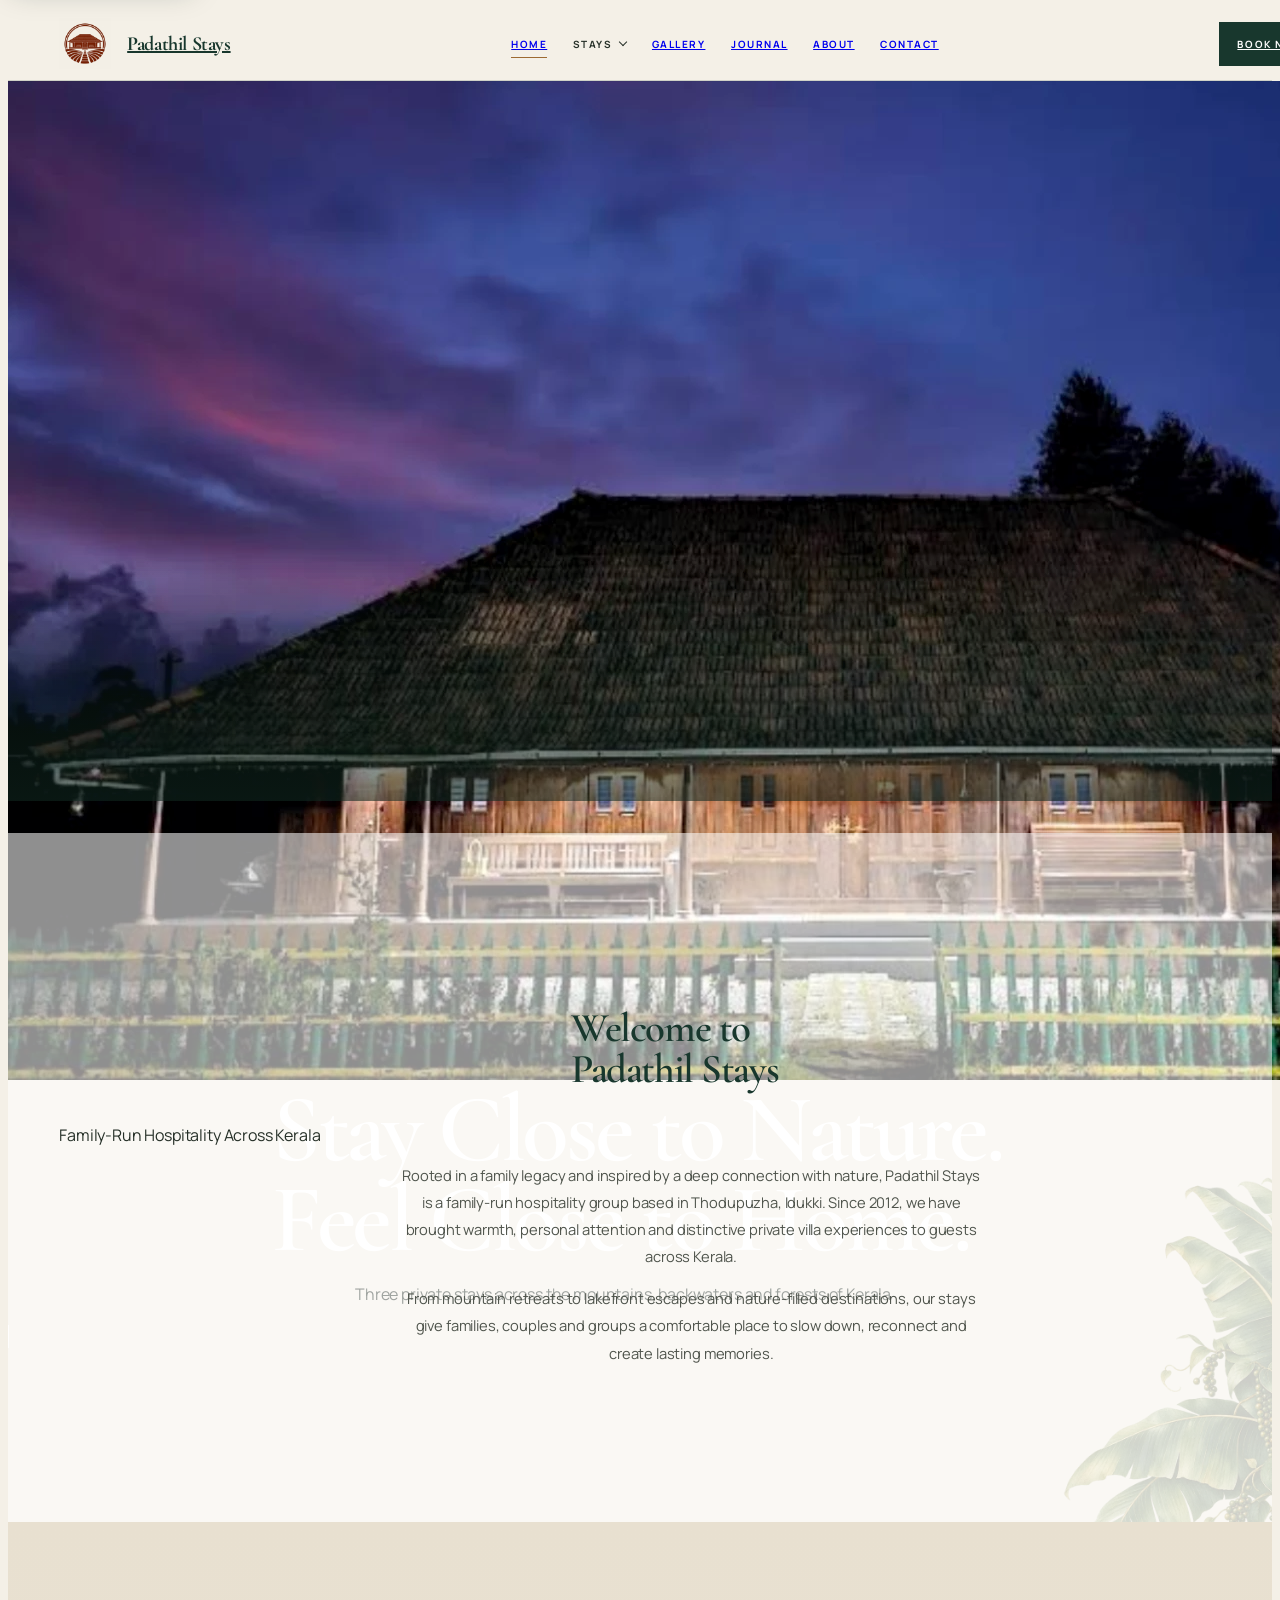
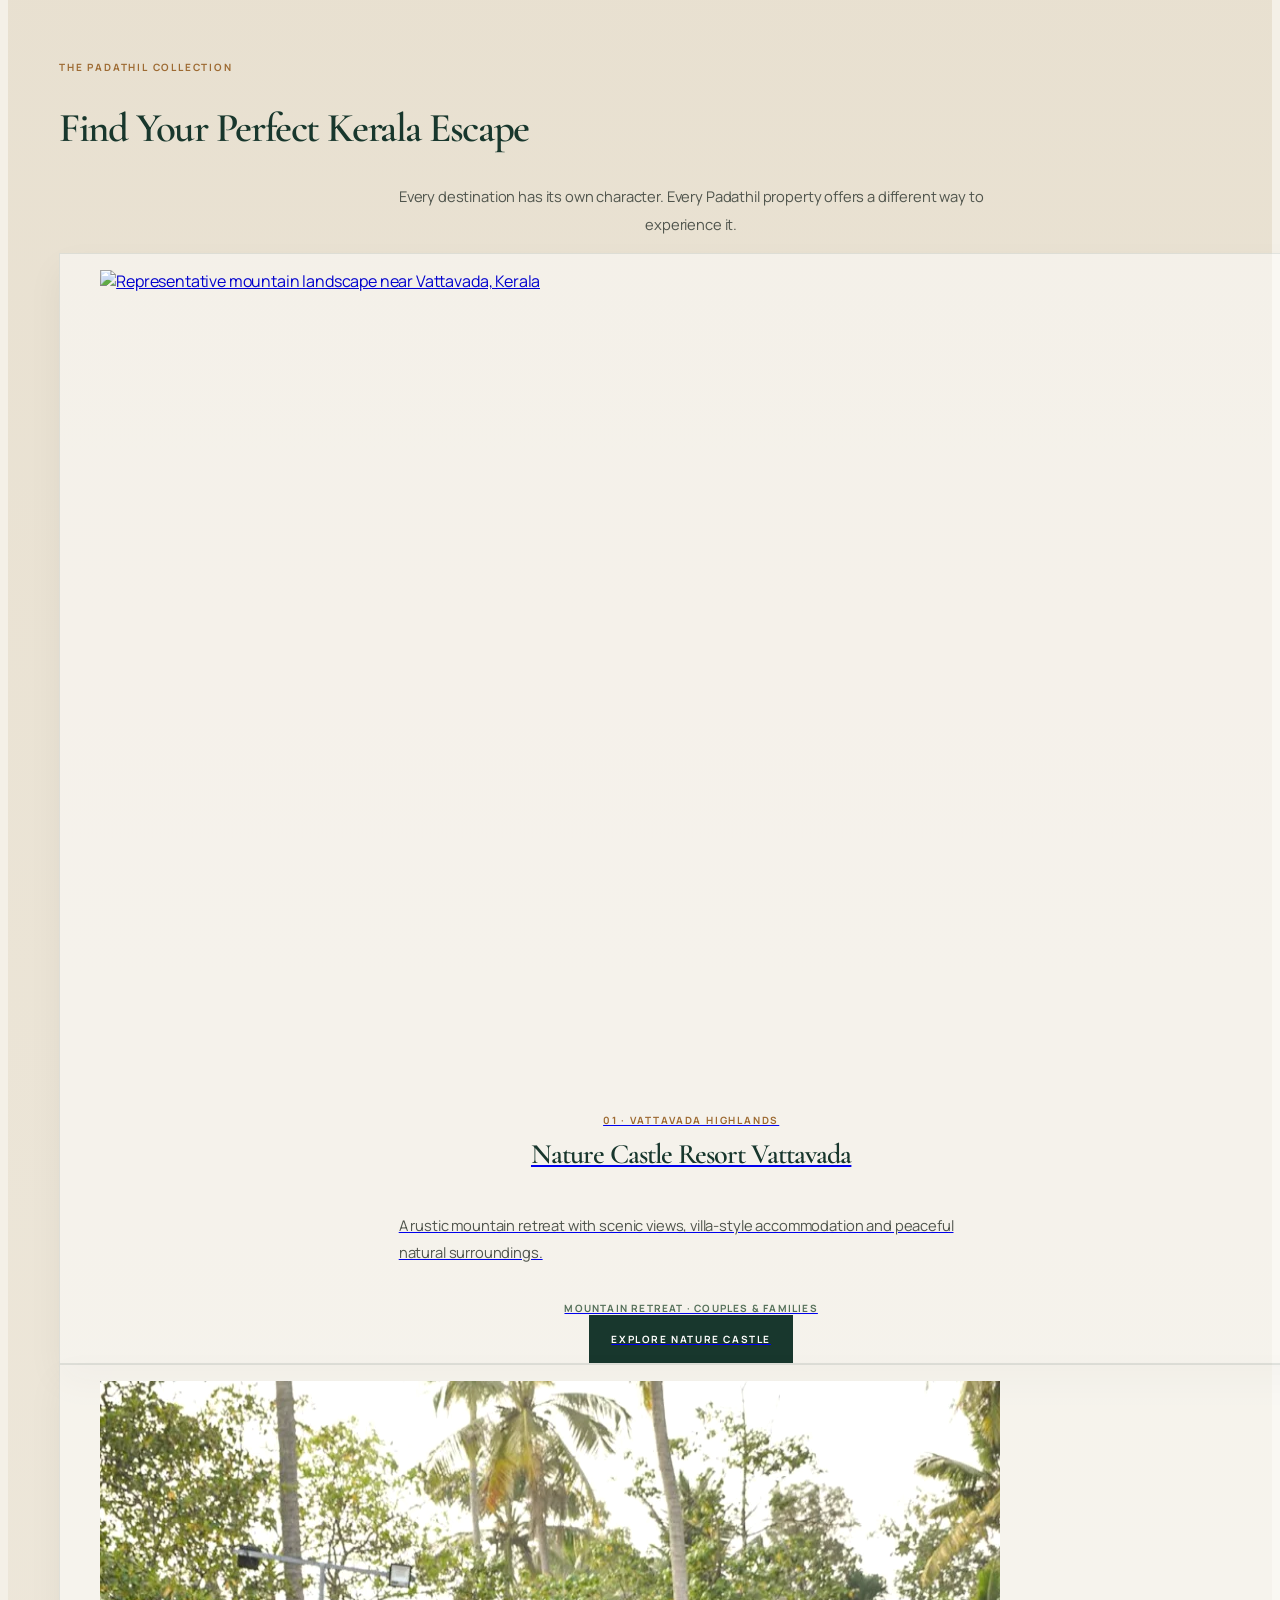
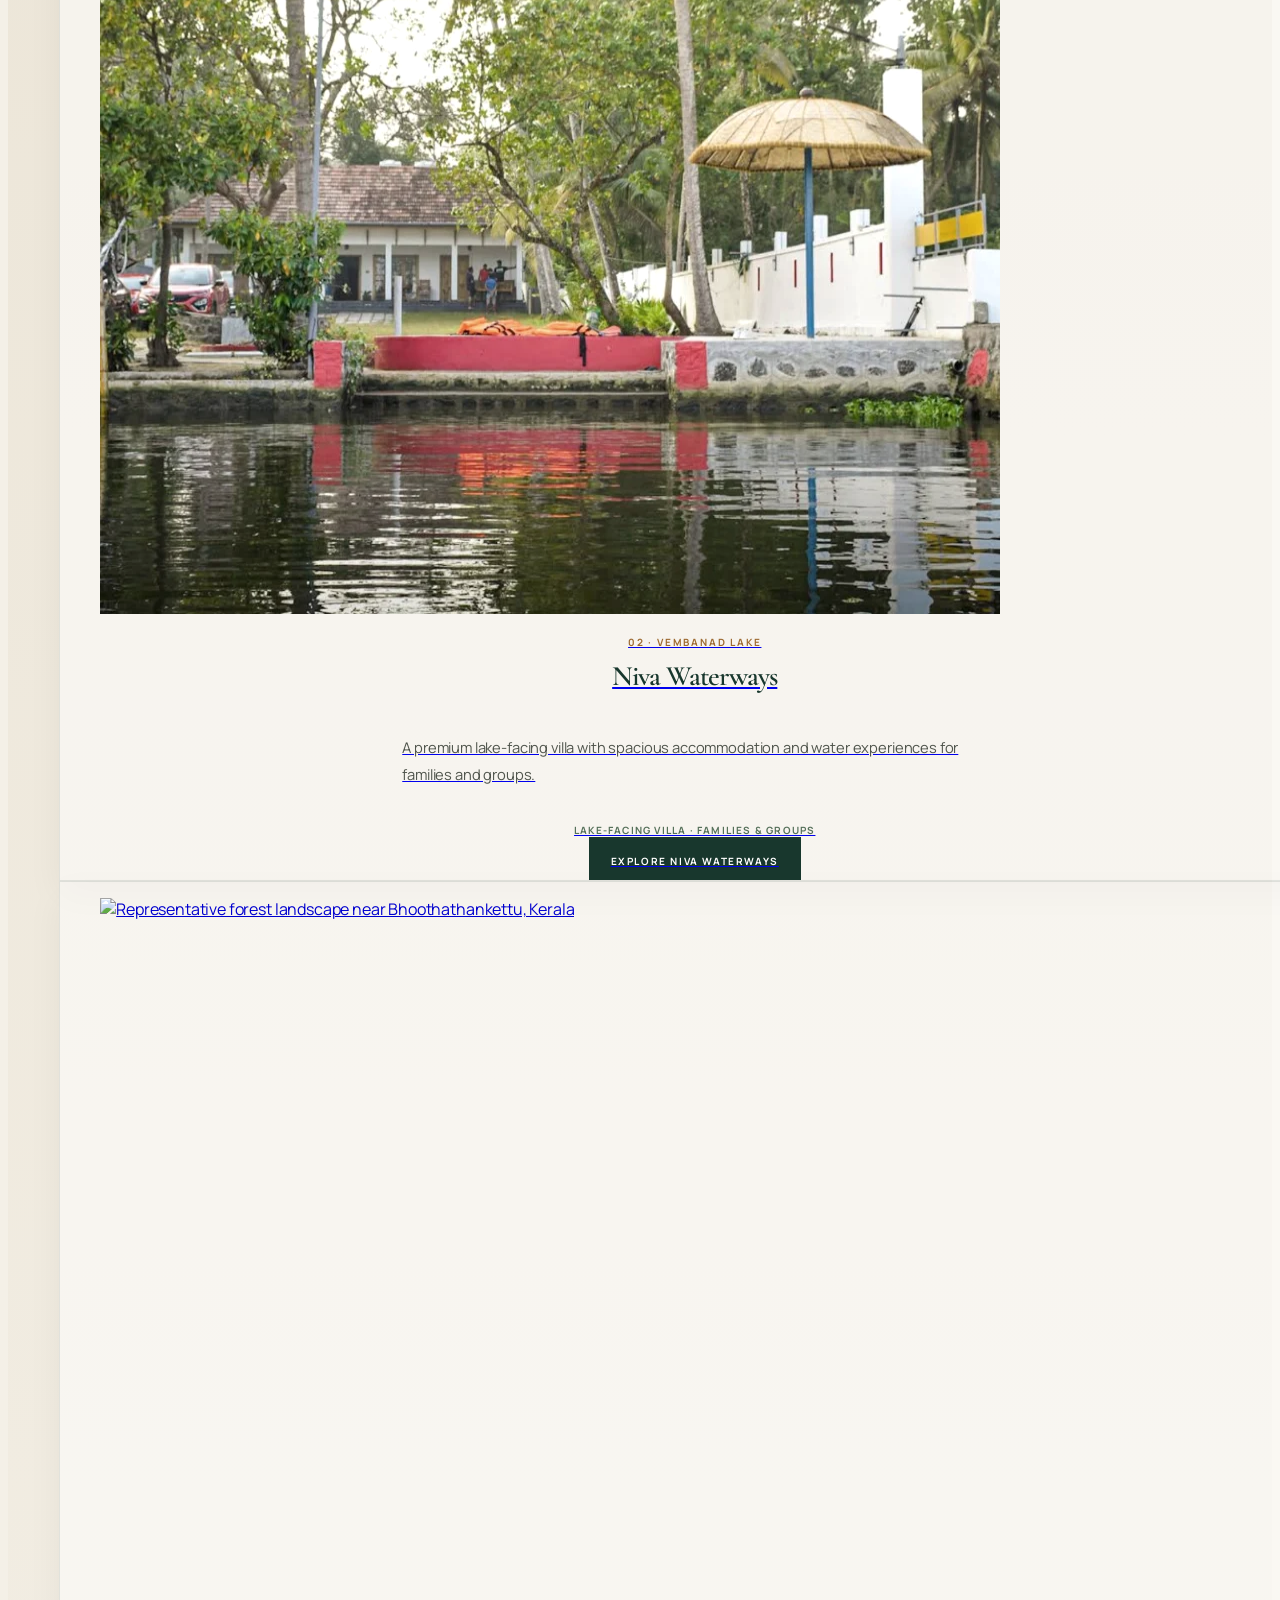
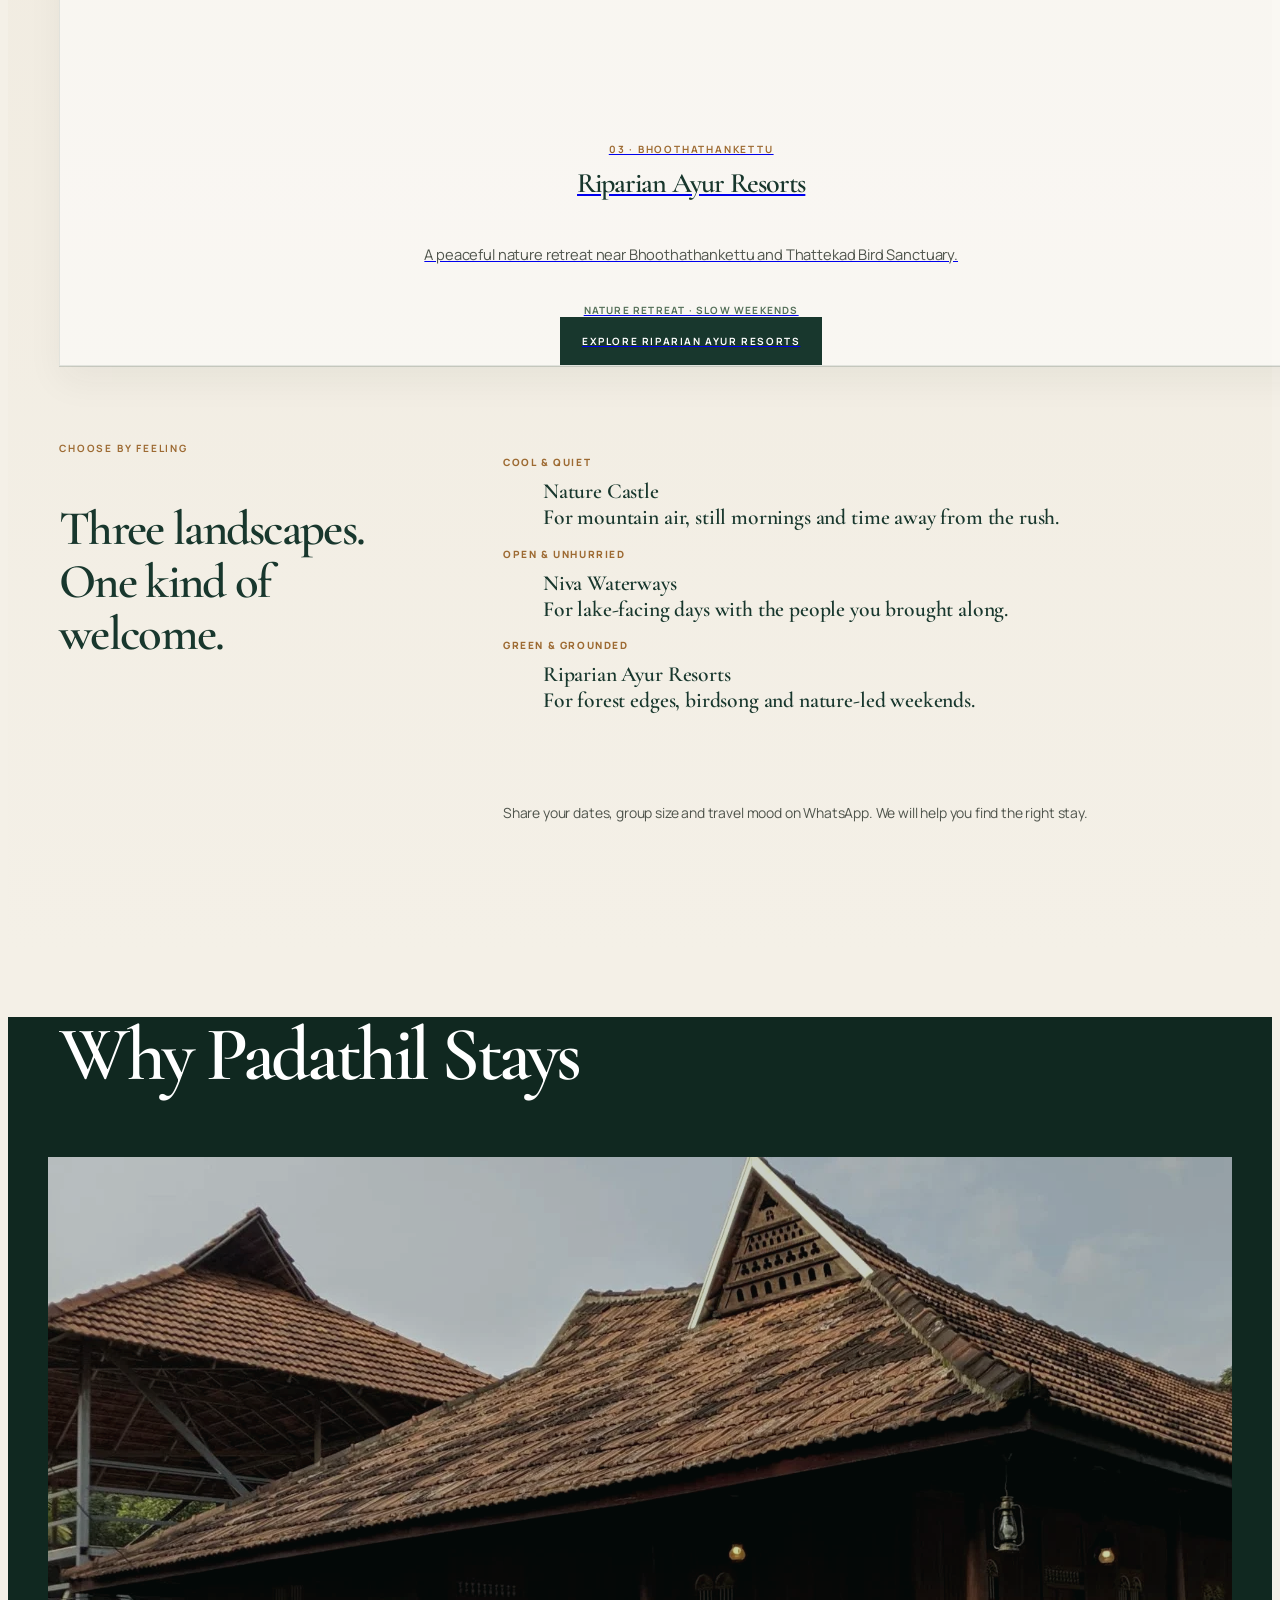
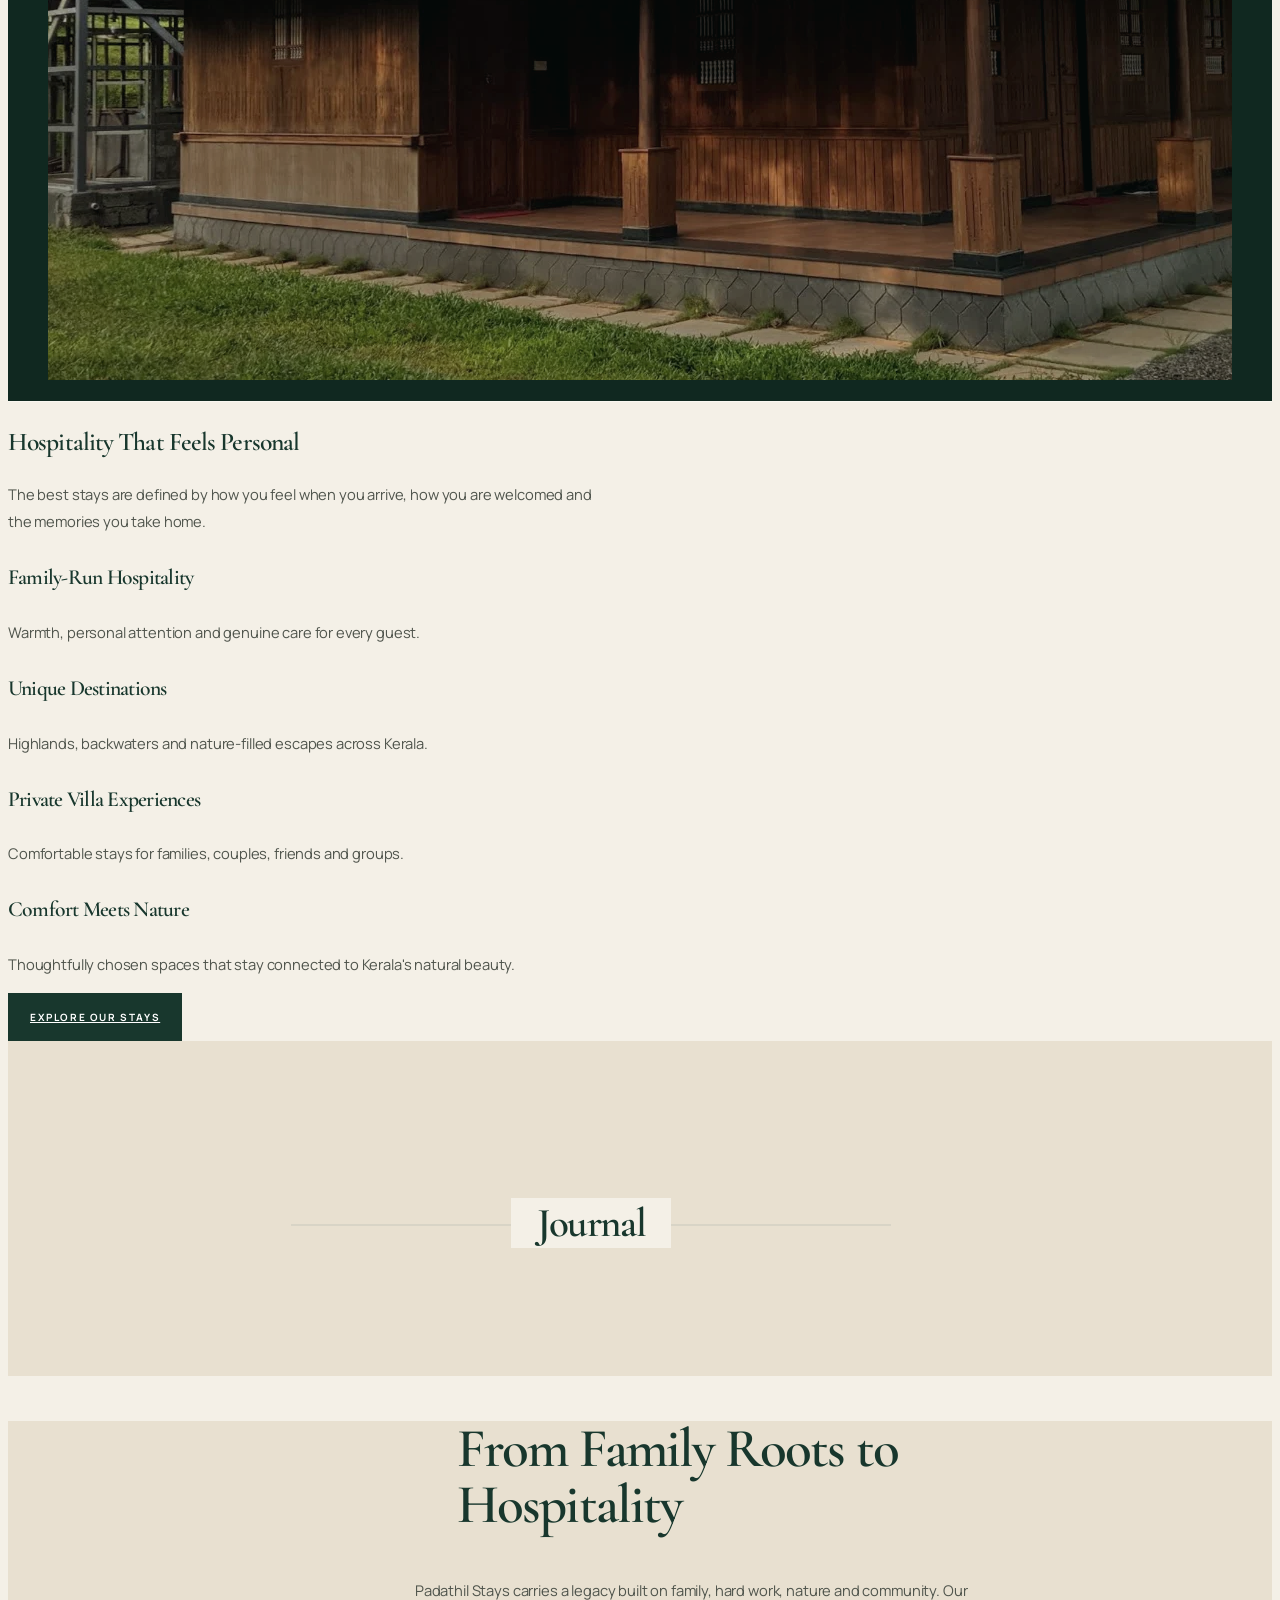
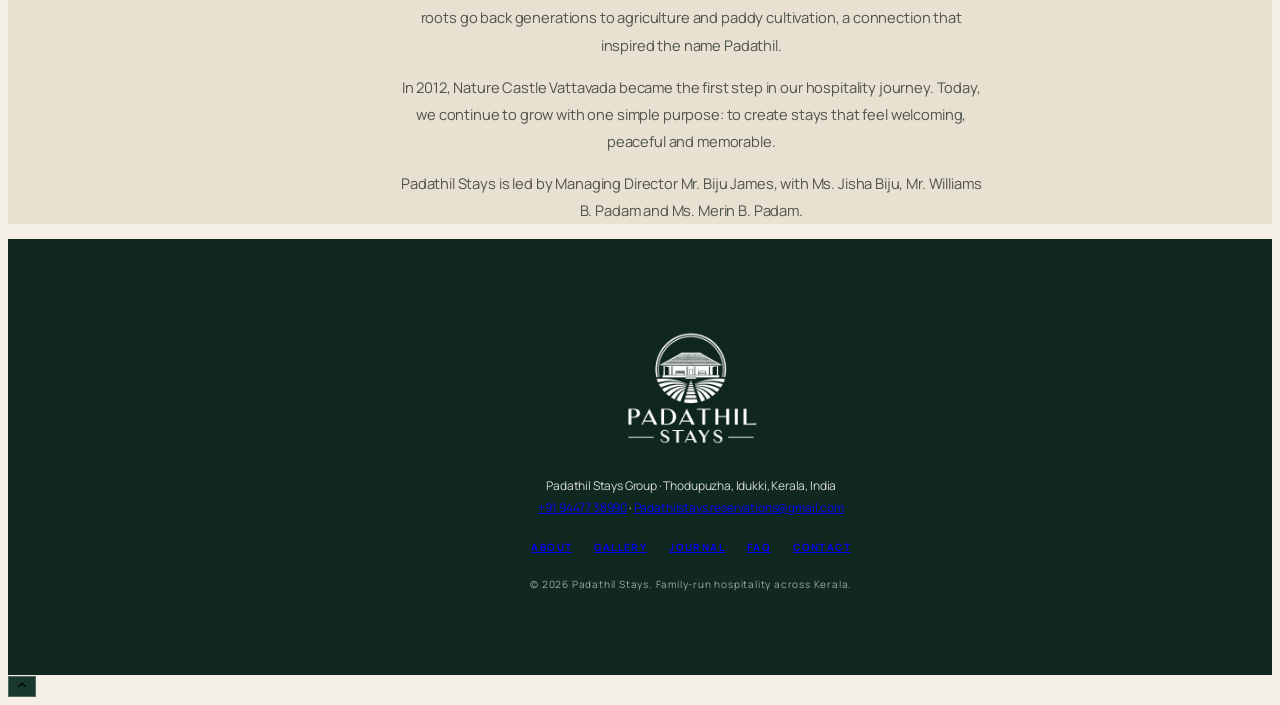
==== commit 0c623c4a: "Update site content, images, and remove unused assets - Refresh property/blog pages, nav, and styles" ====
--- a/index.html
+++ b/index.html
@@ -14,7 +14,7 @@
 <meta property="og:title" content="Padathil Stays | Private Villa Stays &amp; Resorts in Kerala" />
 <meta property="og:description" content="Discover family-run private villa stays across Vattavada, Vembanad Lake and Bhoothathankettu, Kerala." />
 <meta property="og:url" content="https://padathilstays.com/" />
-<meta property="og:image" content="https://padathilstays.com/images/banner/banner-slide.webp" />
+<meta property="og:image" content="https://padathilstays.com/images/banner/hero-landing.webp" />
 <meta name="twitter:card" content="summary_large_image" />
 <script type="application/ld+json">
 {
@@ -70,8 +70,6 @@
           </div>
         </div>
       </details>
-      <a href="index.html#dining">Dining</a>
-      <a data-nav-link href="experiences.html">Experiences</a>
       <a data-nav-link href="gallery.html">Gallery</a>
       <a data-nav-link href="blog.html">Journal</a>
       <a data-nav-link href="about.html">About</a>
@@ -88,8 +86,6 @@
           <a class="mobile-stay-link" href="nature-castle-vattavada.html">Nature Castle · Vattavada</a>
           <a class="mobile-stay-link" href="niva-waterways.html">Niva · Vembanad Lake</a>
           <a class="mobile-stay-link" href="riparian-ayur-resorts.html">Riparian · Bhoothathankettu</a>
-          <a href="index.html#dining">Dining</a>
-          <a data-nav-link href="experiences.html">Experiences</a>
           <a data-nav-link href="gallery.html">Gallery</a>
           <a data-nav-link href="blog.html">Journal</a>
           <a data-nav-link href="about.html">About</a>
@@ -105,17 +101,11 @@
   <main id="main-content">
   <!-- ================= HERO ================= -->
   <section id="top" class="relative h-[100svh] min-h-[620px] w-full overflow-hidden">
-    <img src="images/banner/banner-slide.webp" alt="Kerala landscape representing Padathil Stays destinations" width="1920" height="1080" fetchpriority="high" class="absolute inset-0 h-full w-full object-cover" />
+    <img src="images/banner/hero-landing.webp" alt="Traditional Kerala timber homestay lit at dusk" width="1600" height="999" fetchpriority="high" class="absolute inset-0 h-full w-full object-cover" />
     <div class="absolute inset-0 bg-gradient-to-b from-black/40 via-black/5 to-black/45"></div>
-
-    <!-- centred logo -->
-    <figure class="home-hero-brand absolute left-1/2 -translate-x-1/2 top-[50px] w-[420px] text-center">
-      <img src="images/padathil-stays-logo-transparent.webp" alt="Padathil Stays" class="site-logo home-hero-logo mx-auto" />
-    </figure>
 
     <!-- caption -->
     <div class="hero-copy absolute left-0 bottom-[80px] w-full text-center px-6">
-      <p class="hero-kicker">Kerala, India · Since 2012</p>
       <h1 class="text-white text-[38px] md:text-[46px] leading-[1.18]">Stay Close to Nature.<br />Feel Close to Home.</h1>
       <p class="mt-4 font-sans text-[12px] font-light uppercase tracking-[.2em] text-white/90">Three private stays across the mountains, backwaters and forests of Kerala</p>
     </div>
@@ -169,7 +159,7 @@
         </a>
         <a href="niva-waterways.html" class="property-card stay-choice group block bg-white">
           <figure class="overflow-hidden">
-            <img src="images/exper-2.webp" alt="Representative backwater landscape in Kerala" width="900" height="700" loading="lazy" decoding="async" class="w-full aspect-[9/7] object-cover transition-transform duration-700 group-hover:scale-105" />
+            <img src="images/niva-waterways-card.webp" alt="Niva Waterways lakefront villa on Vembanad Lake" width="900" height="798" loading="lazy" decoding="async" class="w-full aspect-[9/7] object-cover transition-transform duration-700 group-hover:scale-105" />
           </figure>
           <div class="stay-choice-content p-6">
             <span class="property-index">02 · Vembanad Lake</span>
@@ -218,7 +208,7 @@
     </div>
 
     <figure class="relative">
-      <img src="images/hme-stay-bg.webp" alt="Peaceful Kerala landscape at a Padathil Stays property" class="w-full h-[560px] md:h-auto object-cover" />
+      <img src="images/why-padathil-house.webp" alt="Riparian Ayur Resorts wooden villa near Bhoothathankettu" width="1600" height="823" class="w-full h-[560px] md:h-auto object-cover" />
     </figure>
 
     <div class="relative md:absolute md:bottom-0 md:right-0 md:w-1/2 bg-panel px-6 md:pl-[45px] md:pr-8 py-[38px] md:py-[45px]">
@@ -234,63 +224,10 @@
     </div>
   </section>
 
-  <!-- ================= DINING ================= -->
-  <section id="dining" class="relative bg-cream py-[70px] overflow-hidden">
-    <img src="images/hme-dining-leaf.webp" alt="" aria-hidden="true"
-         class="hidden lg:block absolute right-0 top-10 w-[190px] opacity-60 pointer-events-none select-none" />
-    <div class="wrap">
-      <div class="grid lg:grid-cols-2 gap-10 lg:gap-0 items-start">
-        <figure class="lg:pr-6">
-          <img src="images/hme-dining-th.webp" alt="Good food &amp; great vibes" class="w-full h-auto" />
-        </figure>
-        <div class="lg:pl-[45px]">
-          <div class="lg:pr-[120px]">
-            <h3 class="text-[24px] md:text-[27px] tracking-[.06em] pb-5">Dining</h3>
-            <p class="body-copy text-left">Dining arrangements, menus and availability vary by property and stay plan. Tell us your preferred property, dates and dietary requirements so we can guide you to the right option.</p>
-            <a href="https://wa.me/919447738990?text=Hello%20Padathil%20Stays%2C%20I%20would%20like%20to%20enquire%20about%20dining." target="_blank" rel="noopener" class="vbtn mt-6">enquire now</a>
-          </div>
-          <img src="images/dining-th.webp" alt="Restaurant interior" class="mt-9 w-full max-w-[420px] h-auto" />
-        </div>
-      </div>
-    </div>
-  </section>
-
-  <!-- ================= WEDDING / AYURVEDA ================= -->
-  <section class="bg-cream">
-    <div class="grid md:grid-cols-2">
-      <a href="https://wa.me/919447738990?text=Hello%20Padathil%20Stays%2C%20I%20would%20like%20to%20enquire%20about%20a%20destination%20wedding." target="_blank" rel="noopener" class="feature-tile group relative block h-[320px] md:h-[430px] overflow-hidden">
-        <img src="images/destination-wedding-th.webp" alt="Private celebration in a Kerala setting"
-             class="absolute inset-0 h-full w-full object-cover transition-transform duration-700 group-hover:scale-105" />
-        <span class="absolute inset-0 bg-gradient-to-t from-black/55 via-black/10 to-transparent"></span>
-        <span class="absolute left-0 bottom-0 w-full p-8">
-          <span class="block font-display uppercase text-white text-[28px] md:text-[36px] leading-[1.05]">Private<br />Celebrations</span>
-          <span class="mt-2 block text-[12px] tracking-[.08em] text-white/90">Available at selected stays by enquiry</span>
-          <span class="mt-4 flex items-center text-white/85">
-          <span class="h-px w-[70px] bg-white/70"></span>
-          <svg width="26" height="12" viewBox="0 0 26 12" fill="none" stroke="currentColor" stroke-width="1"><path d="M0 6h24M24 6l-5-4M24 6l-5 4"/></svg>
-        </span>
-        </span>
-      </a>
-      <a href="https://wa.me/919447738990?text=Hello%20Padathil%20Stays%2C%20I%20would%20like%20to%20enquire%20about%20Ayurveda%20and%20wellness." target="_blank" rel="noopener" class="feature-tile group relative block h-[320px] md:h-[430px] overflow-hidden">
-        <img src="images/ayur-wellness-th.webp" alt="Wellness experience in a Kerala setting"
-             class="absolute inset-0 h-full w-full object-cover transition-transform duration-700 group-hover:scale-105" />
-        <span class="absolute inset-0 bg-gradient-to-t from-black/55 via-black/10 to-transparent"></span>
-        <span class="absolute left-0 bottom-0 w-full p-8">
-          <span class="block font-display uppercase text-white text-[28px] md:text-[36px] leading-[1.05]">Wellness<br />Experiences</span>
-          <span class="mt-2 block text-[12px] tracking-[.08em] text-white/90">Availability varies by property and stay plan</span>
-          <span class="mt-4 flex items-center text-white/85">
-          <span class="h-px w-[70px] bg-white/70"></span>
-          <svg width="26" height="12" viewBox="0 0 26 12" fill="none" stroke="currentColor" stroke-width="1"><path d="M0 6h24M24 6l-5-4M24 6l-5 4"/></svg>
-        </span>
-        </span>
-      </a>
-    </div>
-  </section>
-
   <!-- ================= EXPERIENCE ================= -->
   <section id="experience" class="bg-creamalt pt-[70px] overflow-hidden">
     <div class="wrap">
-      <h2 class="exp-title text-center text-[30px] md:text-[38px] tracking-[.04em] pb-4"><span>Experience</span></h2>
+      <h2 class="exp-title text-center text-[30px] md:text-[38px] tracking-[.04em] pb-4"><span>Journal</span></h2>
     </div>
     <div class="wrap mt-8 max-w-[1320px]">
       <div class="grid grid-cols-1 sm:grid-cols-3 gap-4 md:gap-6">
@@ -320,7 +257,7 @@
   <div class="wrap">
     <img src="images/padathil-stays-logo-transparent.webp" alt="Padathil Stays" width="144" height="144" loading="lazy" class="site-logo site-logo--footer" />
     <p class="footer-contact">Padathil Stays Group · Thodupuzha, Idukki, Kerala, India<br /><a href="tel:+919447738990">+91 94477 38990</a> · <a href="mailto:Padathilstays.reservations@gmail.com">Padathilstays.reservations@gmail.com</a></p>
-    <nav class="footer-links" aria-label="Footer navigation"><a href="about.html">About</a><a href="experiences.html">Experiences</a><a href="gallery.html">Gallery</a><a href="blog.html">Journal</a><a href="faq.html">FAQ</a><a href="contact.html">Contact</a></nav>
+    <nav class="footer-links" aria-label="Footer navigation"><a href="about.html">About</a><a href="gallery.html">Gallery</a><a href="blog.html">Journal</a><a href="faq.html">FAQ</a><a href="contact.html">Contact</a></nav>
     <p class="footer-note">© 2026 Padathil Stays. Family-run hospitality across Kerala.</p>
   </div>
 </footer>
--- a/site.css
+++ b/site.css
@@ -117,17 +117,6 @@
   margin-left: auto;
   filter: brightness(0) invert(1) drop-shadow(0 5px 12px rgba(0,0,0,.2));
 }
-.home-hero-brand {
-  width: clamp(210px, 24vw, 260px) !important;
-  padding: 0;
-  background: transparent;
-  box-shadow: none;
-}
-.home-hero-logo {
-  width: 100%;
-  filter: brightness(0) invert(1) drop-shadow(0 8px 22px rgba(0,0,0,.46));
-  animation: none;
-}
 
 .page-loader {
   position: fixed;
@@ -193,10 +182,10 @@
 .stay-menu a { border-bottom: 1px solid rgba(24,55,45,.09); }
 .stay-menu a:last-child { border-bottom: 0; }
 .stay-menu--picker {
-  overflow: visible;
-  border: 0 !important;
-  background: transparent !important;
-  box-shadow: none !important;
+  overflow: hidden;
+  border: 1px solid var(--line) !important;
+  background: #fff !important;
+  box-shadow: 0 18px 40px rgba(16,40,32,.18) !important;
 }
 .stay-menu-toggle > summary {
   display: inline-flex;
@@ -400,7 +389,7 @@
   background-image: url('images/kerala-lotus-botanical.webp');
 }
 
-.section-kicker, .hero-kicker, .property-index, .property-meta {
+.section-kicker, .property-index, .property-meta {
   display: block;
   color: var(--brass);
   font-family: 'Manrope', sans-serif;
@@ -426,9 +415,7 @@
   background: linear-gradient(180deg, transparent, rgba(16,40,32,.58));
 }
 #top > img { animation: hero-scale 1.4s cubic-bezier(.22,.61,.36,1) both; filter: saturate(.78) contrast(1.04); }
-.home-hero-brand { z-index: 3; animation: hero-brand-reveal 1.4s .2s ease both; }
 .hero-copy { z-index: 3; animation: hero-reveal 1s .38s both; }
-.hero-kicker { margin-bottom: 20px; color: rgba(255,255,255,.88); }
 .hero-copy h1 { max-width: 16ch; margin: 0 auto; color: #fff !important; font-size: clamp(3.35rem, 7.5vw, 8rem) !important; }
 .hero-copy > p:last-child { max-width: 570px; margin-right: auto; margin-left: auto; line-height: 1.7; }
 
@@ -497,7 +484,6 @@
 
 #experience { padding-top: clamp(86px, 10vw, 148px) !important; }
 #experience figure { overflow: hidden; }
-#experience figure:nth-child(2) { transform: translateY(42px); }
 #experience img { filter: saturate(.78); transition: transform .7s ease, filter .4s ease; }
 #experience figure:hover img { filter: saturate(1); transform: scale(1.04); }
 
@@ -544,7 +530,6 @@
 
 @keyframes hero-scale { from { opacity: .75; transform: scale(1.08); } to { opacity: 1; transform: scale(1); } }
 @keyframes hero-reveal { from { opacity: 0; transform: translateY(18px); } to { opacity: 1; transform: translateY(0); } }
-@keyframes hero-brand-reveal { from { opacity: 0; } to { opacity: 1; } }
 @keyframes loader-fade { from { opacity: 0; } to { opacity: 1; } }
 @keyframes loader-dismiss { to { visibility: hidden; opacity: 0; pointer-events: none; } }
 @keyframes menu-reveal { from { opacity: 0; transform: translateY(-4px); } to { opacity: 1; transform: translateY(0); } }
@@ -558,12 +543,15 @@
   backdrop-filter: blur(14px);
 }
 .compact-header { display: flex; min-height: 72px; align-items: center; justify-content: space-between; gap: 22px; }
-.site-brand { display: inline-flex; min-width: max-content; align-items: center; gap: 11px; color: var(--forest); }
+.site-brand { display: inline-flex; min-width: max-content; align-items: center; gap: 16px; color: var(--forest); }
 .site-brand span { font-family: 'Cormorant Garamond', Georgia, serif; font-size: 1.25rem; font-weight: 700; letter-spacing: -.02em; }
 .desktop-nav { display: flex; align-items: center; gap: clamp(16px, 2vw, 30px); font-size: 10px; font-weight: 700; text-transform: uppercase; }
 .desktop-nav > details { position: relative; }
 .desktop-nav .stay-menu { position: absolute; top: calc(100% + 12px); left: 0; width: 278px; }
-.site-header details[open] > .stay-menu,
+/* Bridges the 12px gap so the pointer stays inside the menu on its way down. */
+.desktop-nav .stay-menu::before { position: absolute; top: -12px; right: 0; left: 0; height: 12px; content: ''; }
+/* No reveal animation on the stays panel: the composited layer it leaves behind
+   renders translucent inside the header's backdrop-filter. */
 .site-header details[open] > nav { animation: menu-reveal .2s ease both; }
 .header-actions { display: flex; align-items: center; gap: 12px; }
 .header-book { min-height: 42px !important; padding-right: 17px !important; padding-left: 17px !important; white-space: nowrap; }
@@ -587,6 +575,9 @@
 .media-editorial, .media-editorial img, .gallery-card a, .gallery-card img { aspect-ratio: 4 / 5; }
 .media-feature img, .media-card img, .media-editorial img, .gallery-card img { width: 100%; height: 100%; object-fit: cover; }
 .feature-tile { height: clamp(280px, 34vw, 440px) !important; }
+/* .font-display forces the forest heading color !important sitewide; these tiles
+   sit on a dark photo and need their headline white to stay legible. */
+.feature-tile .font-display { color: #fff !important; }
 
 .scroll-cue {
   width: 16px;
@@ -645,7 +636,6 @@
 @media (max-width: 767px) {
   #top { height: clamp(520px, 78svh, 640px) !important; min-height: 0 !important; }
   .site-brand span { display: none; }
-  .home-hero-brand { top: 32px !important; width: clamp(150px, 40vw, 170px) !important; }
   .hero-copy { bottom: 72px !important; }
   .hero-copy h1 { max-width: 12ch; font-size: clamp(2.7rem, 11vw, 3.4rem) !important; }
   .hero-copy > p:last-child { max-width: 34ch; font-size: 10px !important; letter-spacing: .14em !important; }
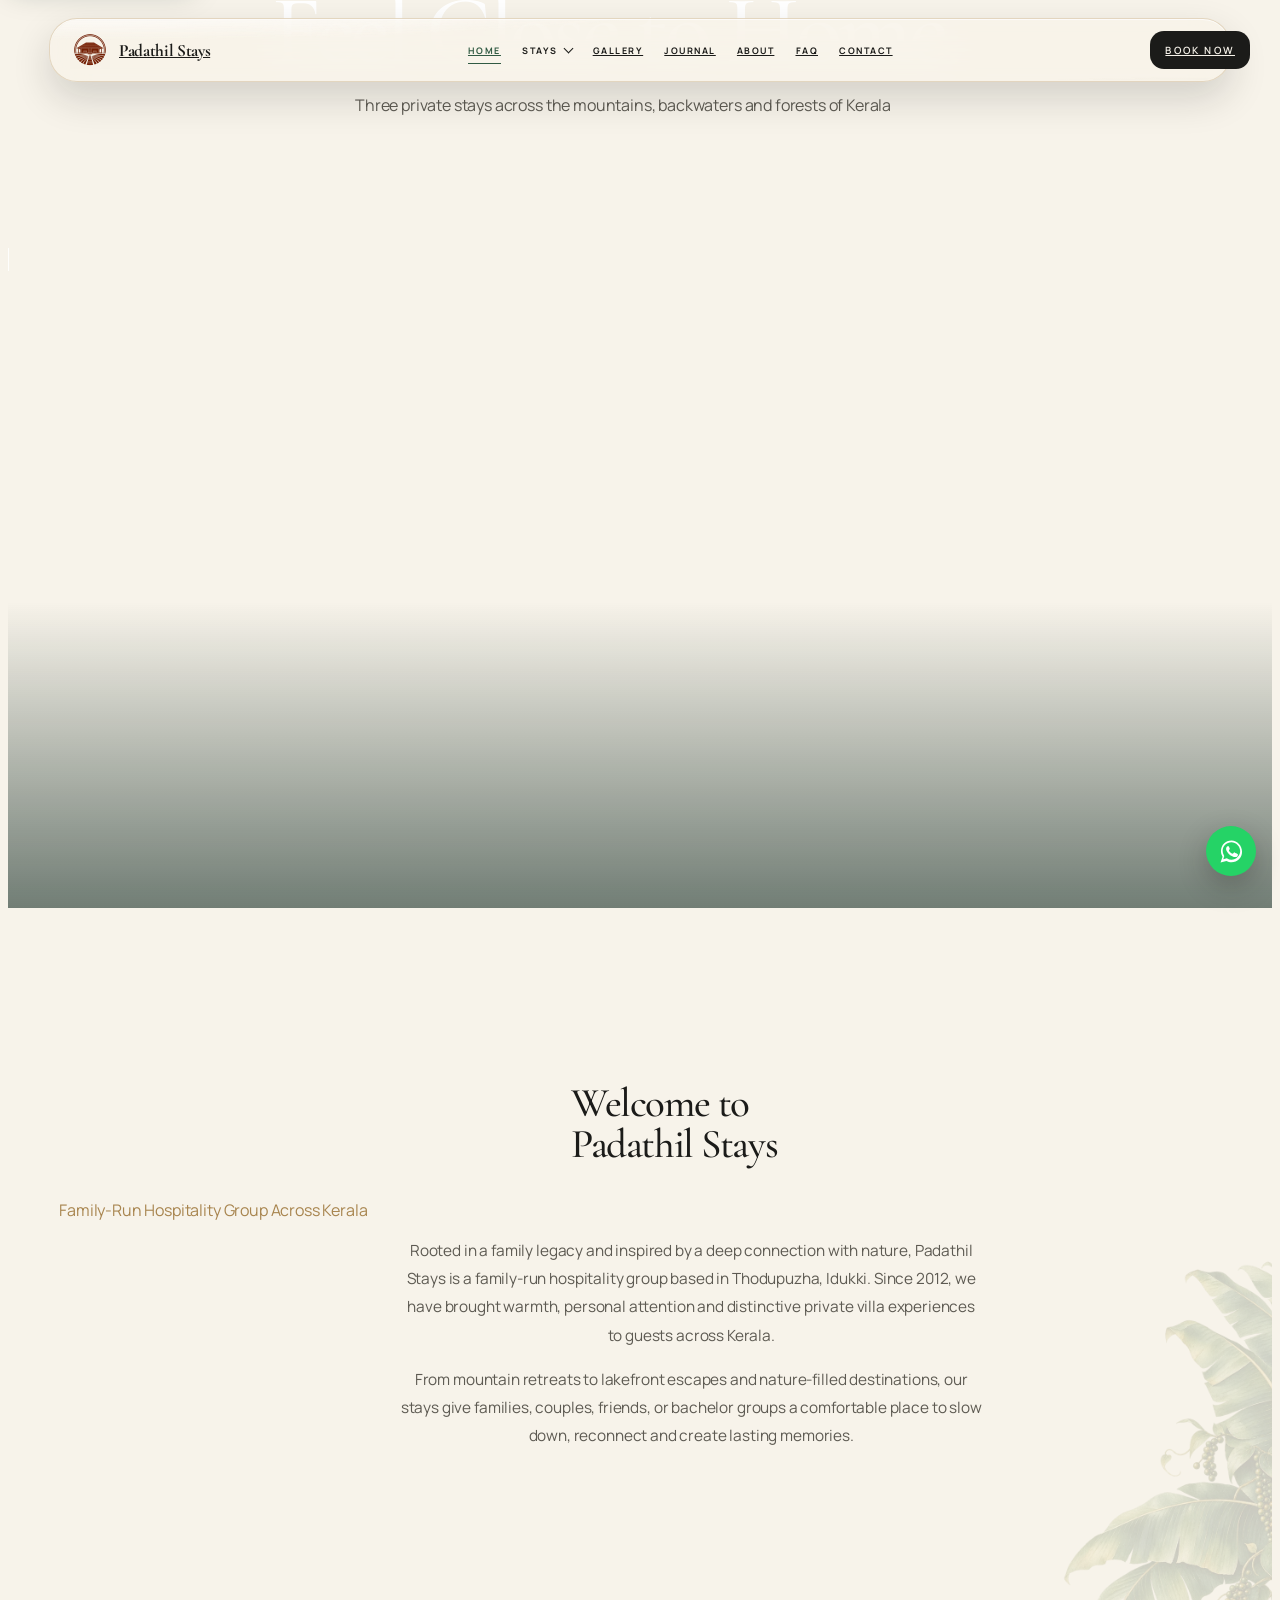
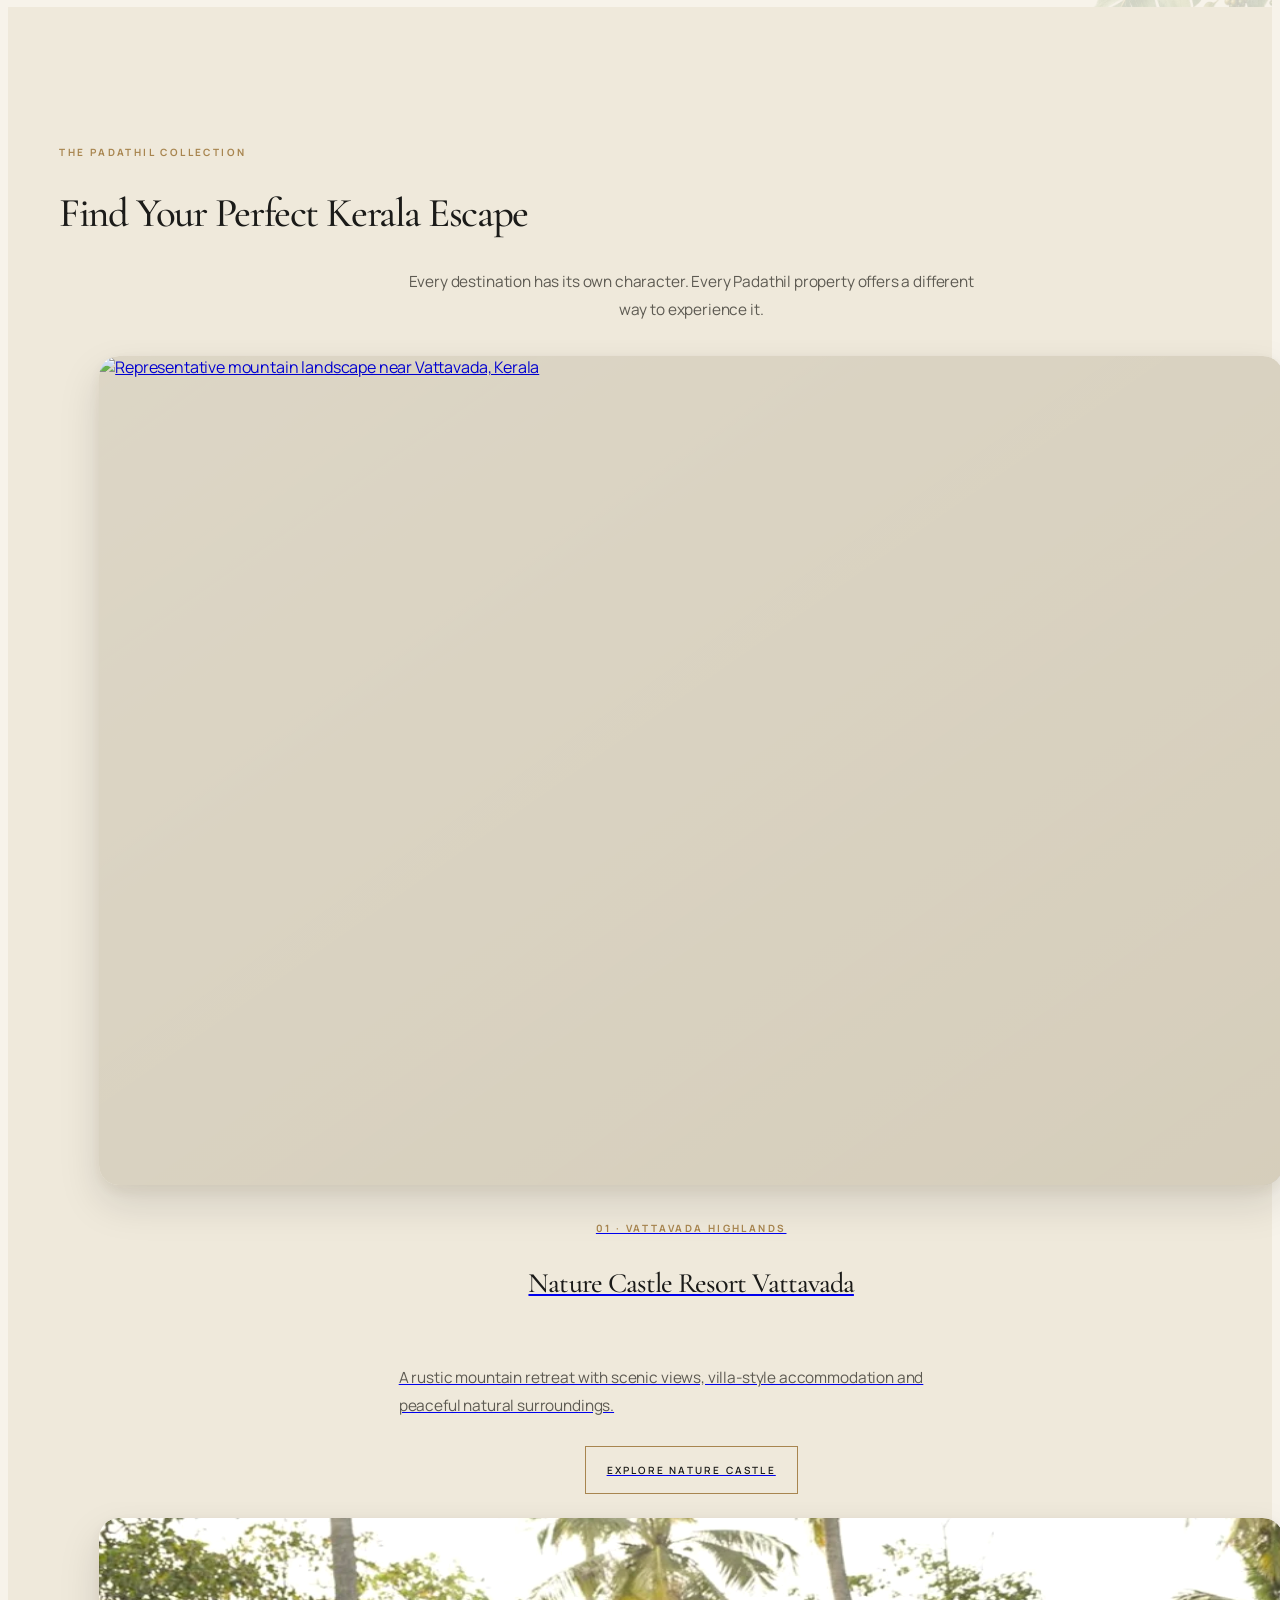
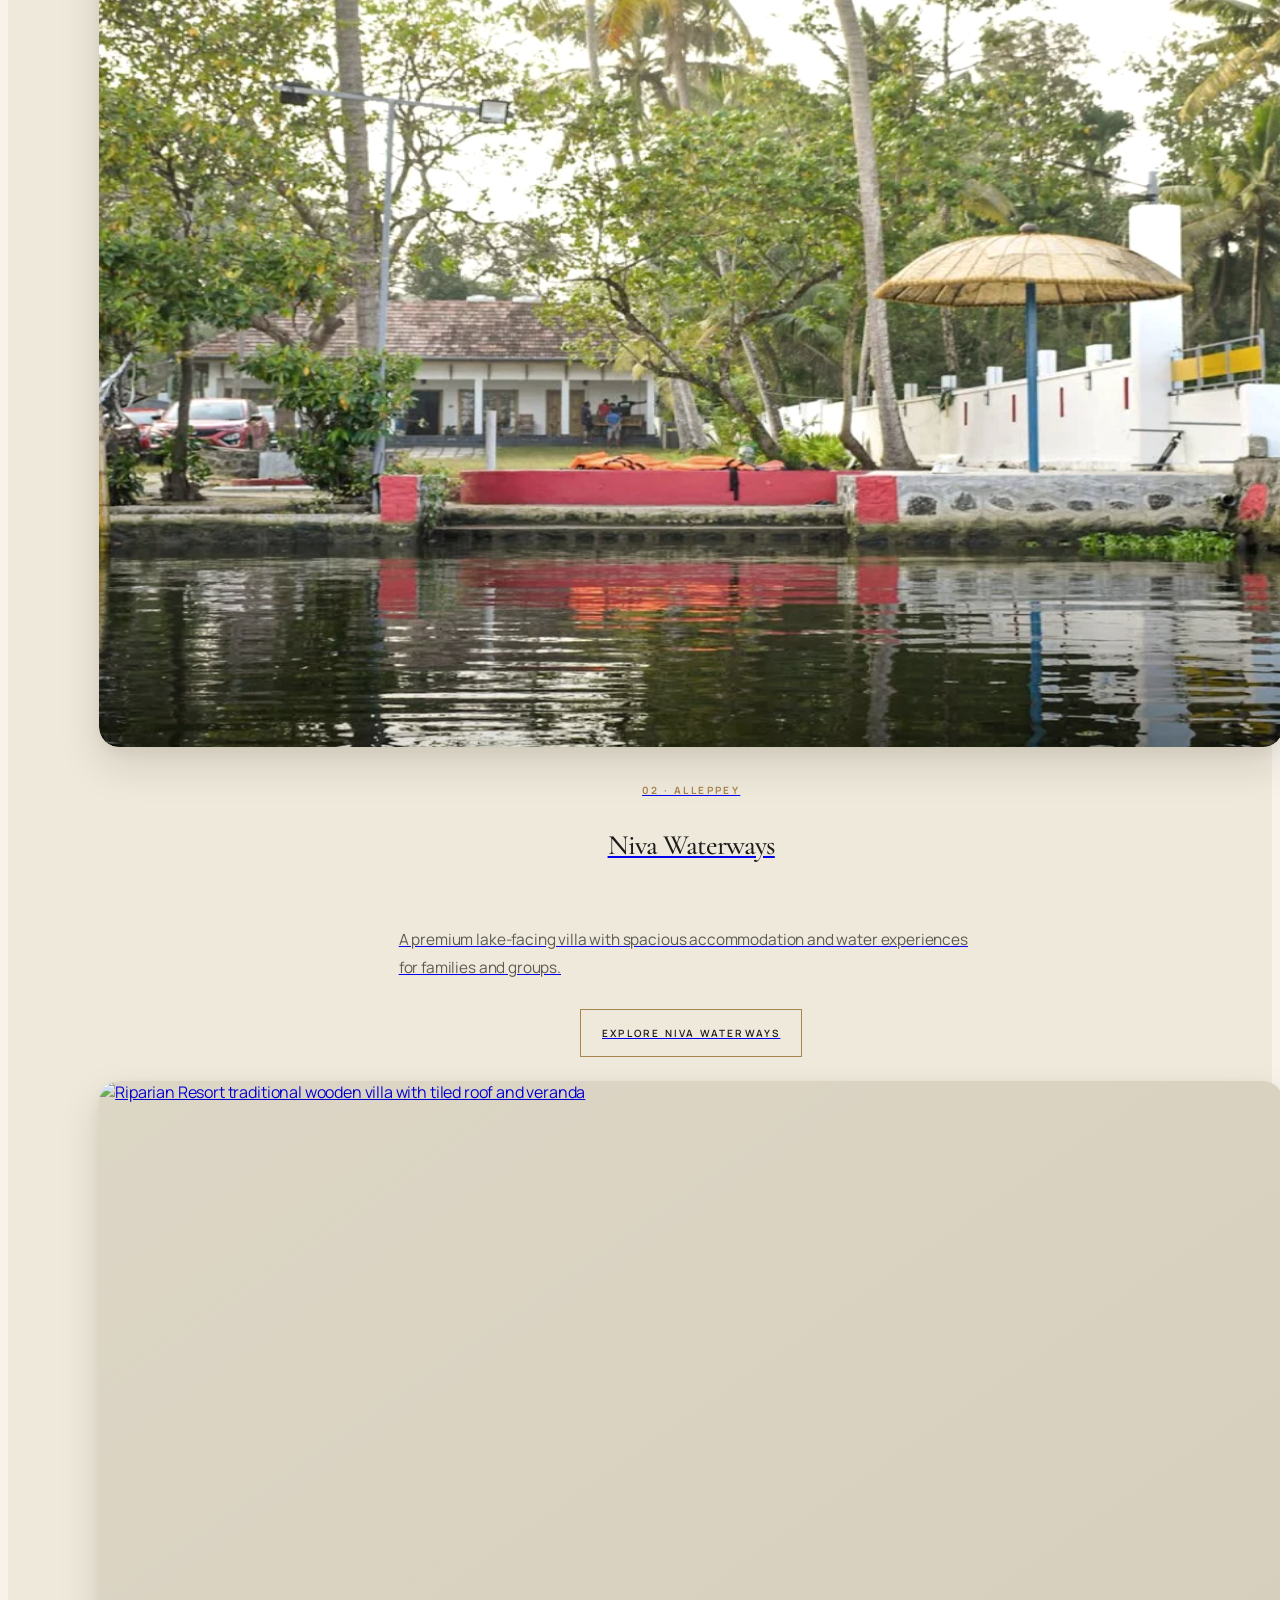
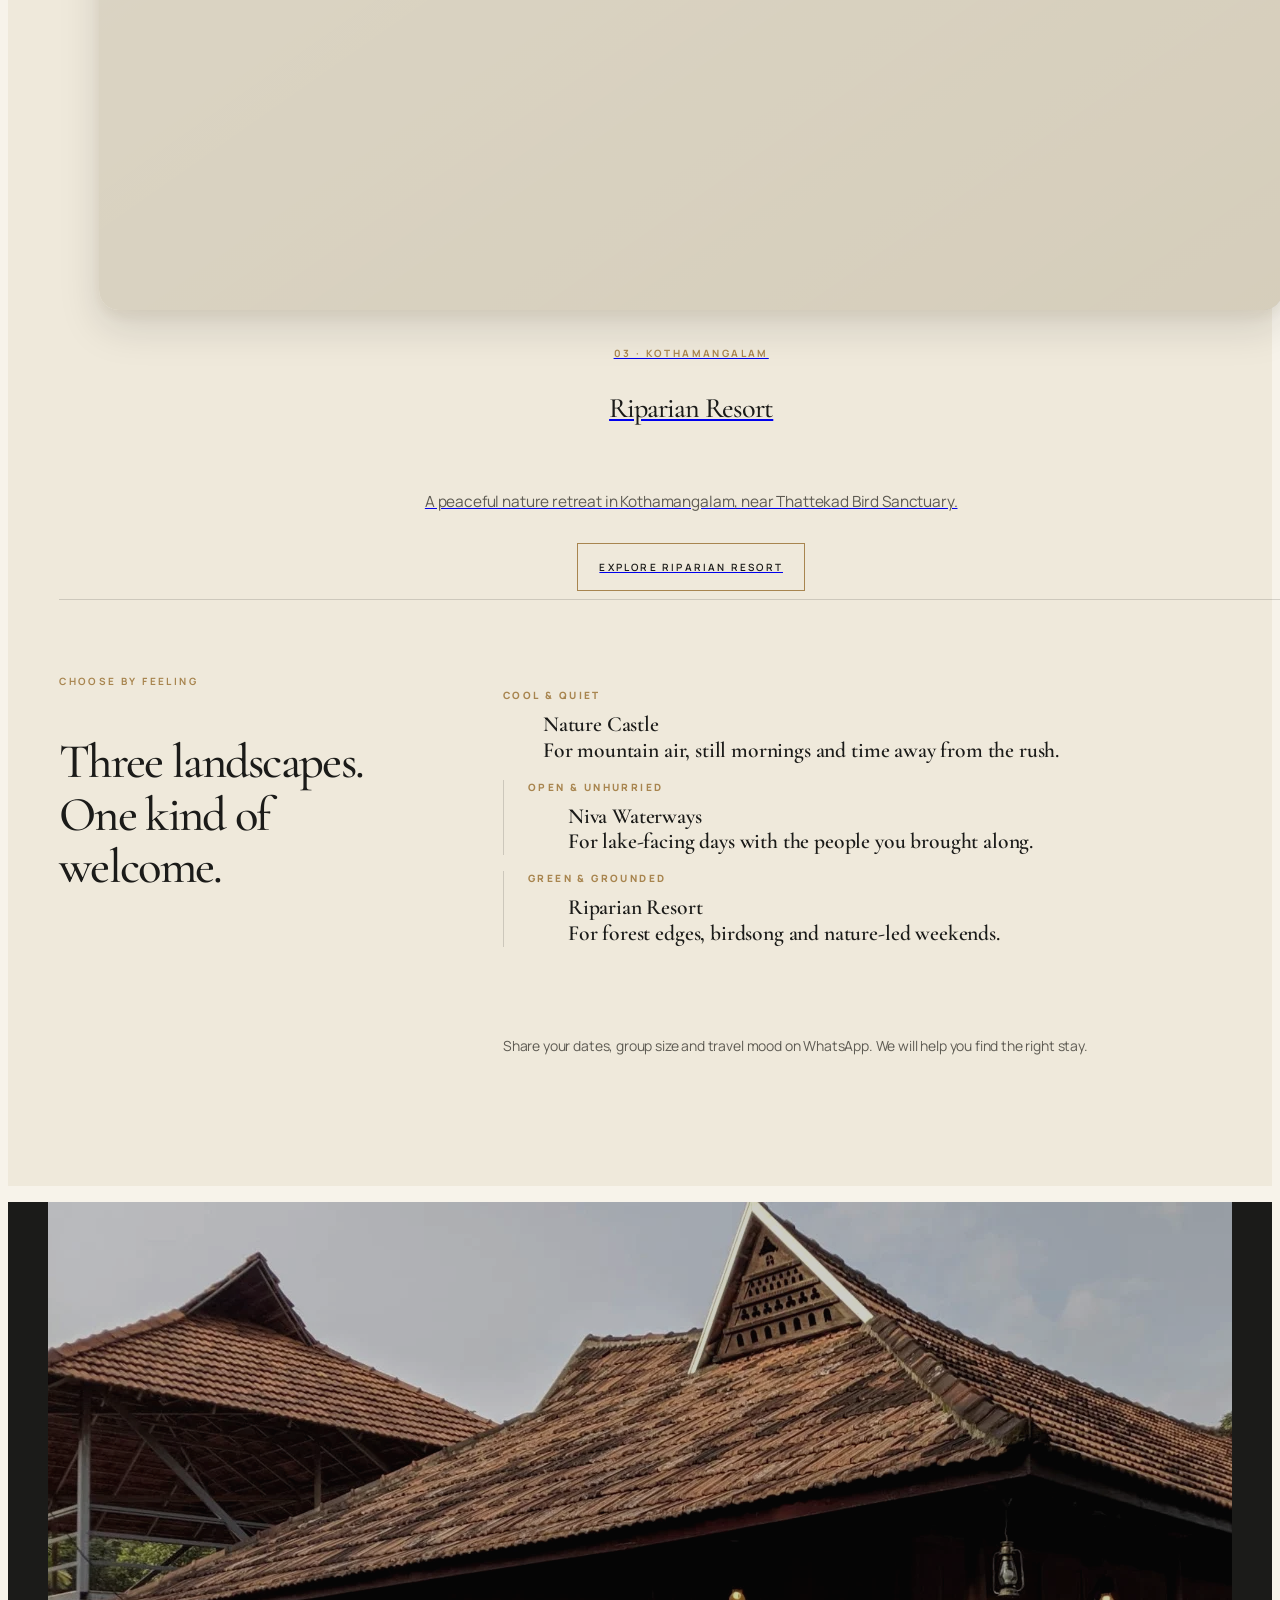
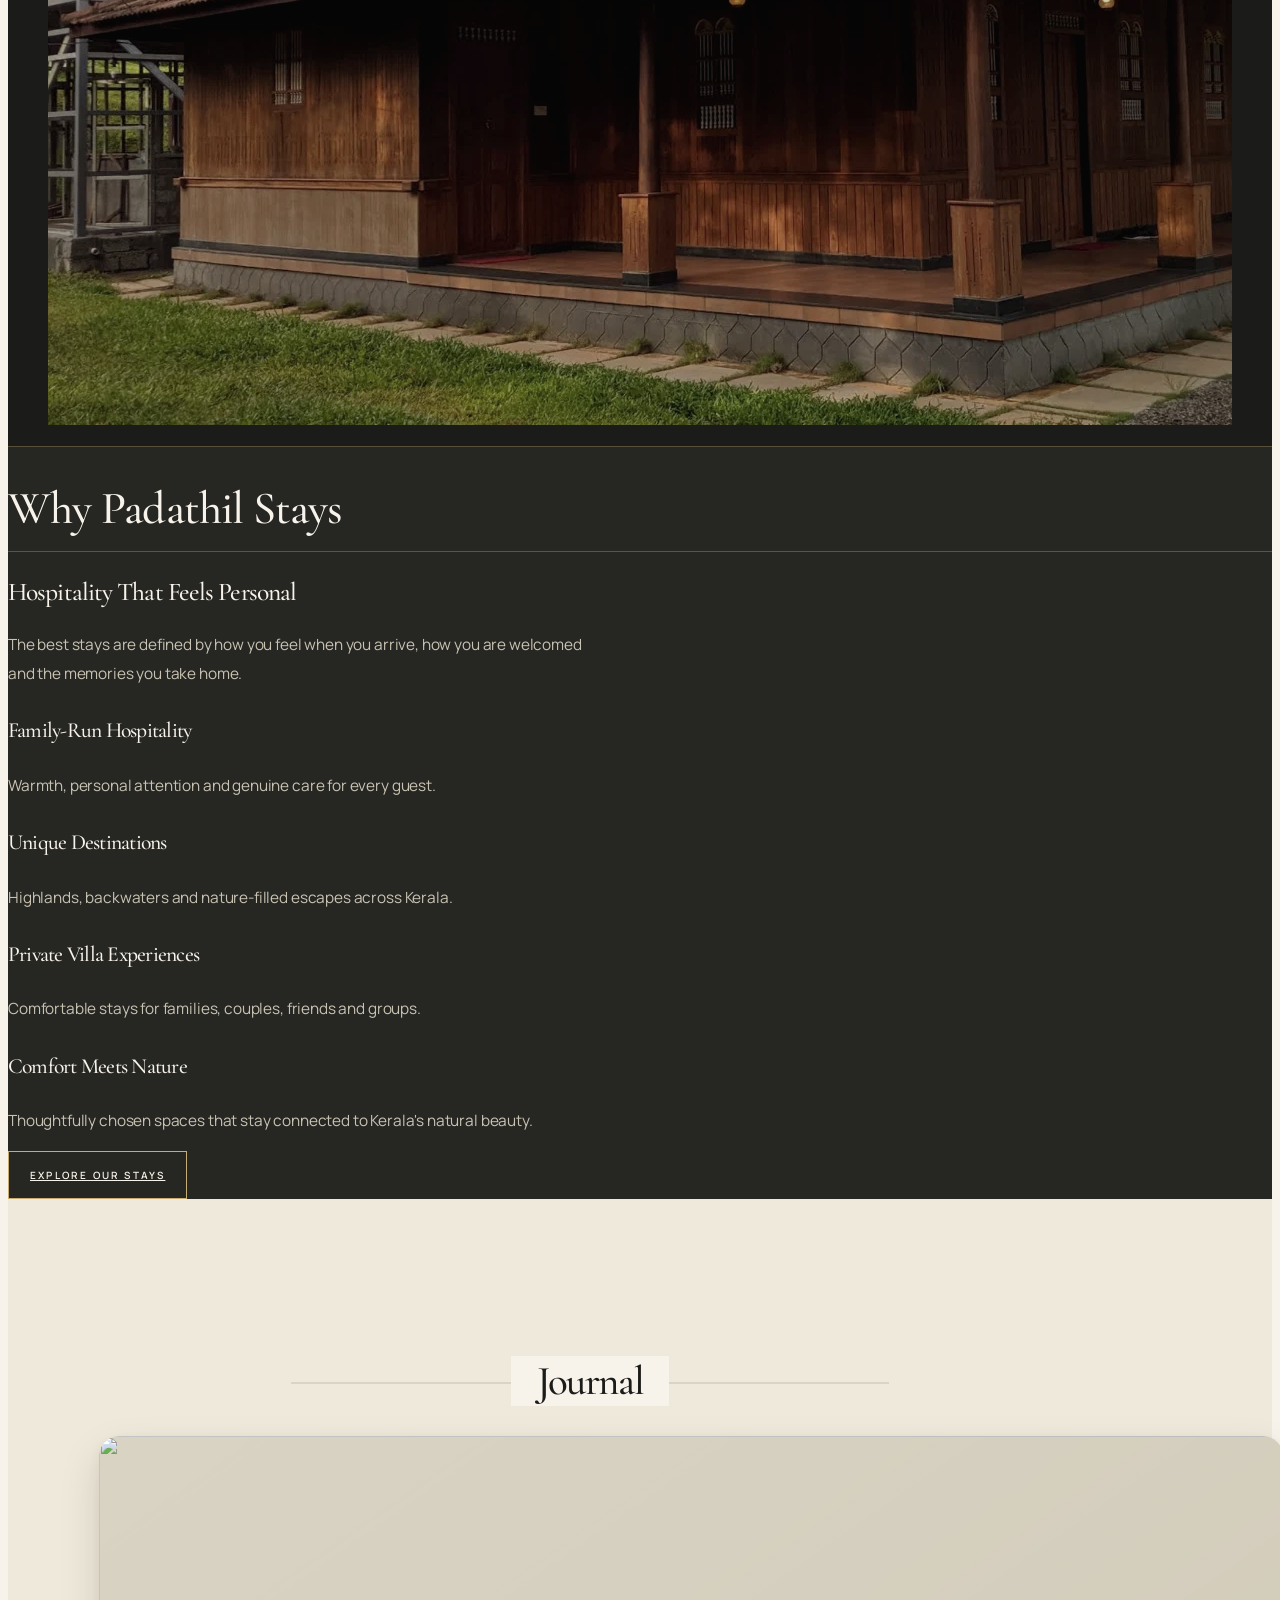
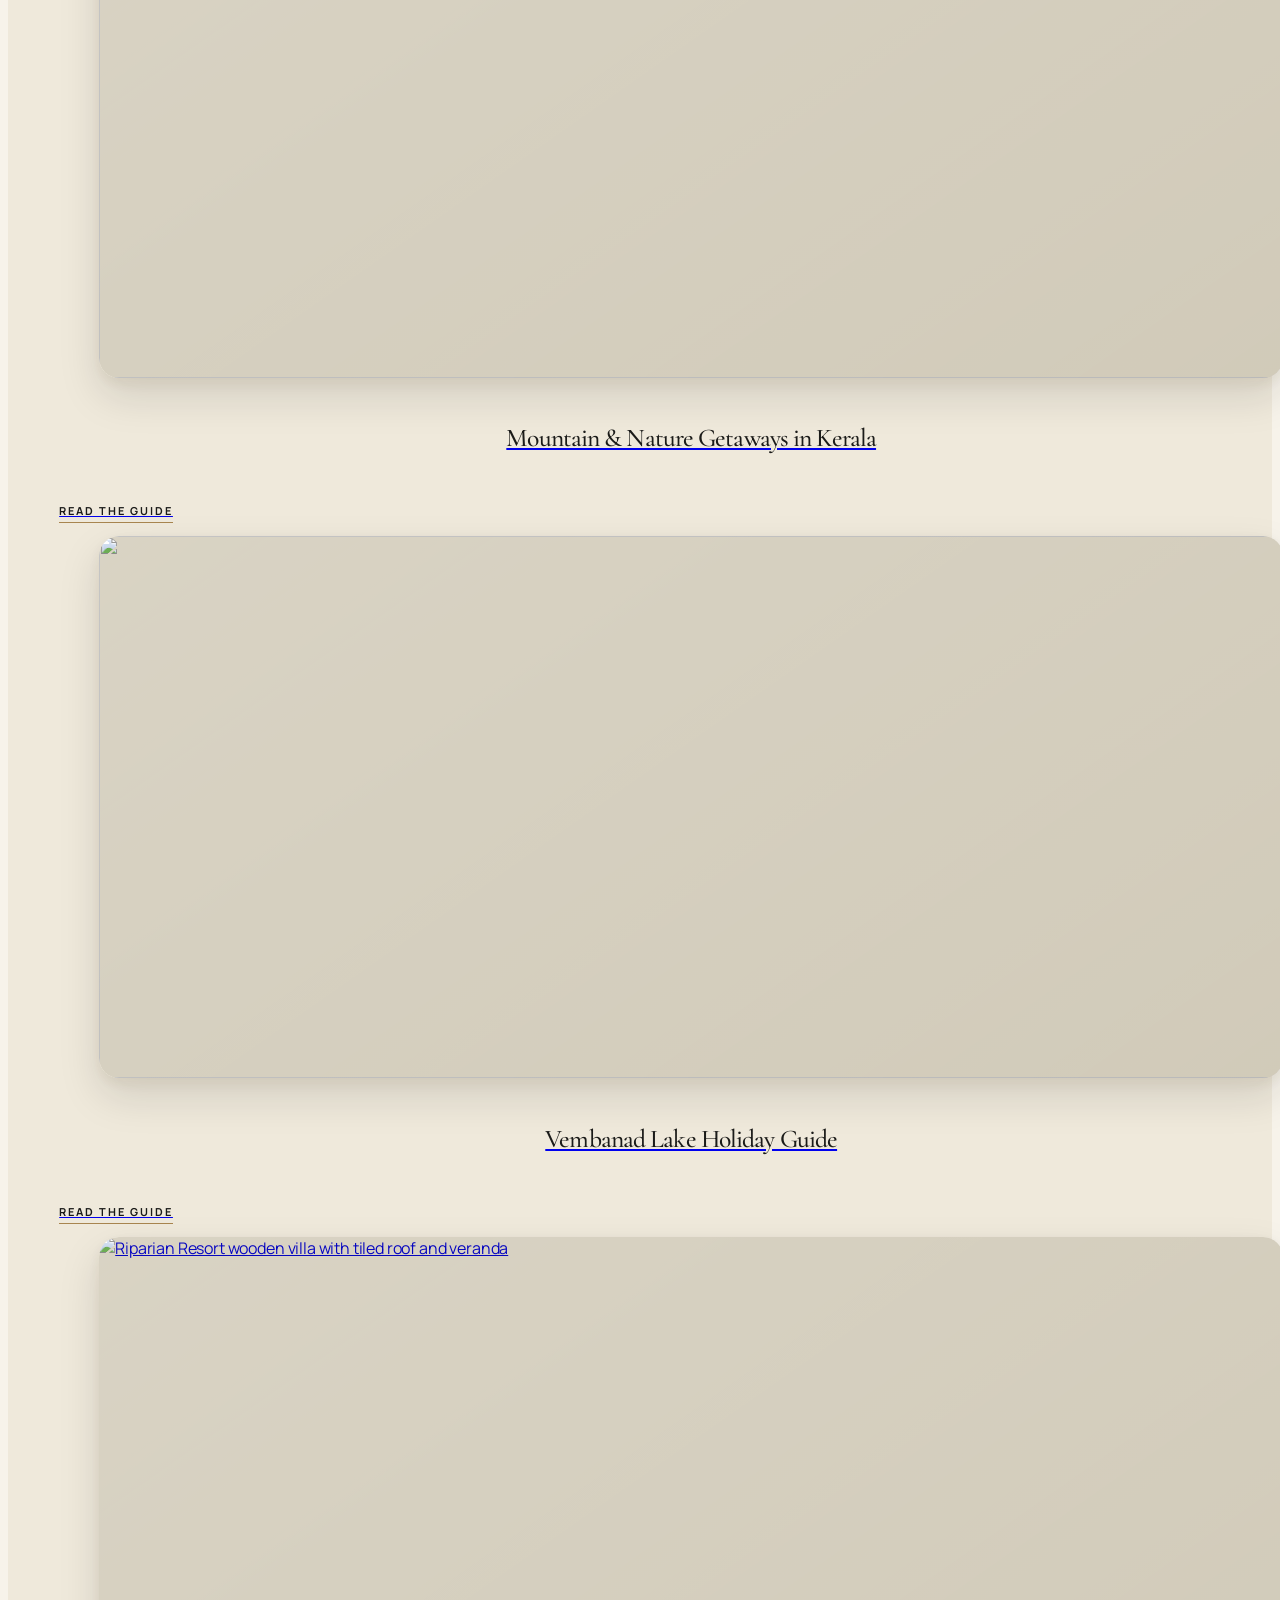
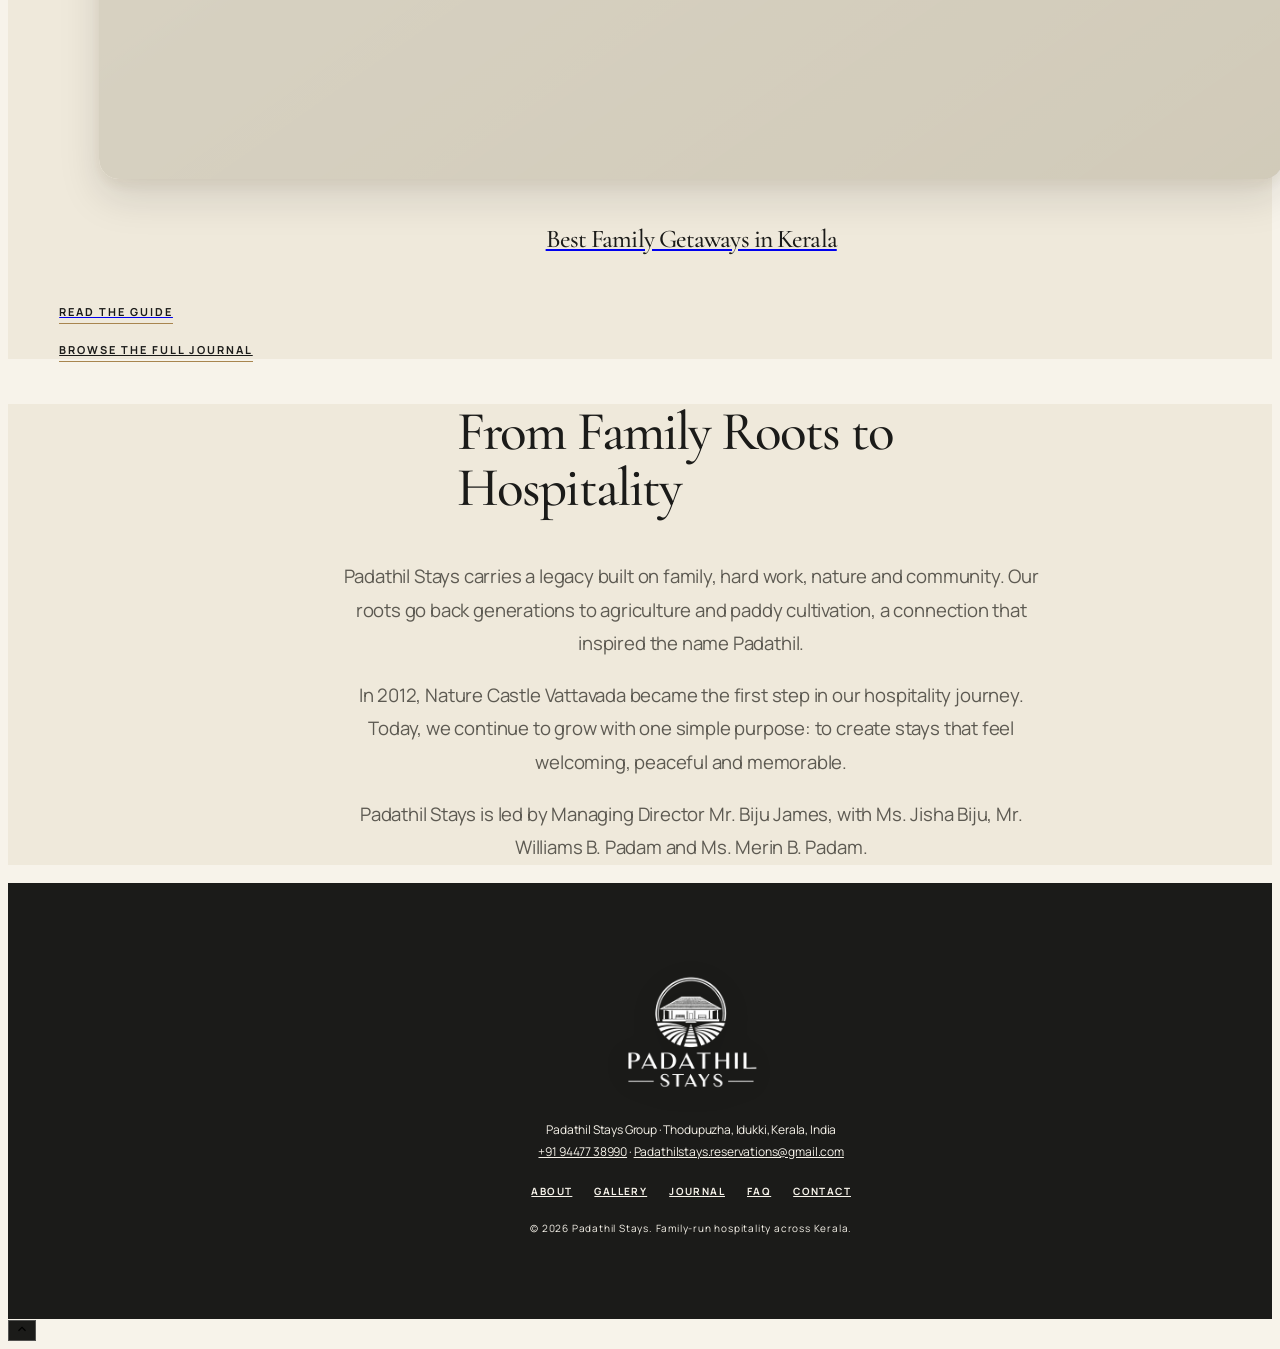
==== commit 45324098: "Merge pull request #6 from tharun06x/main New changes" ====
--- a/index.html
+++ b/index.html
@@ -4,15 +4,16 @@
 <meta charset="UTF-8" />
 <meta name="viewport" content="width=device-width, initial-scale=1.0" />
 <title>Padathil Stays | Private Villa Stays &amp; Resorts in Kerala</title>
-<meta name="description" content="Discover Padathil Stays, a family-run hospitality group offering private villa stays in Vattavada, Vembanad Lake and Bhoothathankettu, Kerala." />
+<meta name="description" content="Discover Padathil Stays, a family-run hospitality group offering private villa stays in Vattavada, Alleppey and Bhoothathankettu, Kerala." />
 <meta name="robots" content="index, follow" />
 <link rel="canonical" href="https://padathilstays.com/" />
 <link rel="icon" type="image/webp" href="images/padathil-symbol-transparent.webp" />
+<link rel="preload" as="image" href="images/banner/hero-landing.webp" fetchpriority="high" imagesrcset="images/banner/hero-landing-480w.webp 480w, images/banner/hero-landing-960w.webp 960w, images/banner/hero-landing.webp 1600w" imagesizes="100vw" />
 <meta name="theme-color" content="#18372d" />
 <meta property="og:type" content="website" />
 <meta property="og:site_name" content="Padathil Stays" />
 <meta property="og:title" content="Padathil Stays | Private Villa Stays &amp; Resorts in Kerala" />
-<meta property="og:description" content="Discover family-run private villa stays across Vattavada, Vembanad Lake and Bhoothathankettu, Kerala." />
+<meta property="og:description" content="Discover family-run private villa stays across Vattavada, Alleppey and Bhoothathankettu, Kerala." />
 <meta property="og:url" content="https://padathilstays.com/" />
 <meta property="og:image" content="https://padathilstays.com/images/banner/hero-landing.webp" />
 <meta name="twitter:card" content="summary_large_image" />
@@ -40,8 +41,11 @@
 <link href="https://fonts.googleapis.com/css2?family=Cormorant+Garamond:ital,wght@0,400;0,500;0,600;0,700;1,500&family=Manrope:wght@400;500;600;700&display=swap" rel="stylesheet" />
 <link rel="stylesheet" href="styles.css" />
 <link rel="stylesheet" href="site.css" />
-
+<link rel="stylesheet" href="theme-ivory.css" />
+
+<script src="https://cdn.jsdelivr.net/npm/lenis@1.1.20/dist/lenis.min.js" defer></script>
 <script src="site.js" defer></script>
+
 </head>
 <body class="is-loading">
   <div id="pageLoader" class="page-loader" role="status" aria-label="Loading Padathil Stays">
@@ -63,16 +67,16 @@
         <summary>Stays</summary>
         <div class="stay-menu stay-menu--picker">
           <div class="stay-picker">
-            <p class="stay-picker-label">Choose your setting</p>
-            <a href="nature-castle-vattavada.html" class="stay-option"><span class="stay-option-index">01</span><span class="stay-option-copy"><b>Nature Castle Resort</b><small>Vattavada highlands</small></span></a>
-            <a href="niva-waterways.html" class="stay-option"><span class="stay-option-index">02</span><span class="stay-option-copy"><b>Niva Waterways</b><small>Vembanad Lake</small></span></a>
-            <a href="riparian-ayur-resorts.html" class="stay-option"><span class="stay-option-index">03</span><span class="stay-option-copy"><b>Riparian Ayur Resorts</b><small>Bhoothathankettu forest</small></span></a>
+            <a href="nature-castle-vattavada.html" class="stay-option"><span class="stay-option-copy"><b>Nature Castle Resort</b><small>Vattavada highlands</small></span></a>
+            <a href="niva-waterways.html" class="stay-option"><span class="stay-option-copy"><b>Niva Waterways</b><small>Alleppey</small></span></a>
+            <a href="riparian-ayur-resorts.html" class="stay-option"><span class="stay-option-copy"><b>Riparian Resort</b><small>Kothamangalam forest</small></span></a>
           </div>
         </div>
       </details>
       <a data-nav-link href="gallery.html">Gallery</a>
       <a data-nav-link href="blog.html">Journal</a>
       <a data-nav-link href="about.html">About</a>
+      <a data-nav-link href="faq.html">FAQ</a>
       <a data-nav-link href="contact.html">Contact</a>
     </nav>
     <div class="header-actions">
@@ -84,8 +88,8 @@
           <a data-nav-link href="index.html">Home</a>
           <p class="mobile-stay-label">Choose a stay</p>
           <a class="mobile-stay-link" href="nature-castle-vattavada.html">Nature Castle · Vattavada</a>
-          <a class="mobile-stay-link" href="niva-waterways.html">Niva · Vembanad Lake</a>
-          <a class="mobile-stay-link" href="riparian-ayur-resorts.html">Riparian · Bhoothathankettu</a>
+          <a class="mobile-stay-link" href="niva-waterways.html">Niva · Alleppey</a>
+          <a class="mobile-stay-link" href="riparian-ayur-resorts.html">Riparian · Kothamangalam</a>
           <a data-nav-link href="gallery.html">Gallery</a>
           <a data-nav-link href="blog.html">Journal</a>
           <a data-nav-link href="about.html">About</a>
@@ -101,8 +105,13 @@
   <main id="main-content">
   <!-- ================= HERO ================= -->
   <section id="top" class="relative h-[100svh] min-h-[620px] w-full overflow-hidden">
-    <img src="images/banner/hero-landing.webp" alt="Traditional Kerala timber homestay lit at dusk" width="1600" height="999" fetchpriority="high" class="absolute inset-0 h-full w-full object-cover" />
-    <div class="absolute inset-0 bg-gradient-to-b from-black/40 via-black/5 to-black/45"></div>
+    <div class="hero-slides" aria-hidden="false">
+      <img src="images/banner/hero-landing.webp" srcset="images/banner/hero-landing-480w.webp 480w, images/banner/hero-landing-960w.webp 960w, images/banner/hero-landing.webp 1600w" sizes="100vw" alt="Traditional Kerala timber homestay lit at dusk" width="1600" height="999" fetchpriority="high" class="hero-slide absolute inset-0 h-full w-full object-cover" />
+      <img src="images/banner/hero-slide-nature-castle.webp" srcset="images/banner/hero-slide-nature-castle-480w.webp 480w, images/banner/hero-slide-nature-castle-960w.webp 960w, images/banner/hero-slide-nature-castle.webp 1600w" sizes="100vw" alt="Nature Castle Resort, a tiled-roof timber house under a blue sky in Vattavada" width="1600" height="999" decoding="async" class="hero-slide absolute inset-0 h-full w-full object-cover" fetchpriority="low" />
+      <img src="images/banner/hero-slide-niva.webp" srcset="images/banner/hero-slide-niva-480w.webp 480w, images/banner/hero-slide-niva-960w.webp 960w, images/banner/hero-slide-niva.webp 1600w" sizes="100vw" alt="Niva Waterways lakefront in Alleppey" width="1600" height="999" decoding="async" class="hero-slide absolute inset-0 h-full w-full object-cover" fetchpriority="low" />
+      <img src="images/banner/hero-slide-riparian.webp" srcset="images/banner/hero-slide-riparian-480w.webp 480w, images/banner/hero-slide-riparian-960w.webp 960w, images/banner/hero-slide-riparian.webp 1600w" sizes="100vw" alt="Riparian Resort wooden villa with a tiled roof and veranda" width="1600" height="999" decoding="async" class="hero-slide absolute inset-0 h-full w-full object-cover" fetchpriority="low" />
+    </div>
+    <div class="absolute inset-0 bg-gradient-to-b from-black/40 via-black/15 to-black/50"></div>
 
     <!-- caption -->
     <div class="hero-copy absolute left-0 bottom-[80px] w-full text-center px-6">
@@ -118,7 +127,7 @@
 
   <!-- floating whatsapp -->
   <a href="https://wa.me/919447738990?text=Hello%20Padathil%20Stays%2C%20I%20would%20like%20to%20enquire.%0AProperty%3A%20%0ACheck-in%3A%20%0ACheck-out%3A%20%0AGuests%3A%20%0AQuestions%3A%20" target="_blank" rel="noopener" aria-label="Chat on WhatsApp"
-     class="fixed bottom-6 right-6 z-50 h-[50px] w-[50px] rounded-full bg-[#25D366] shadow-lg flex items-center justify-center hover:scale-105 transition-transform">
+     class="wa-float">
     <svg width="27" height="27" viewBox="0 0 32 32" fill="#fff"><path d="M16 3C9 3 3.5 8.5 3.5 15.5c0 2.4.7 4.7 1.9 6.7L3 29l7-1.8c1.9 1 4 1.6 6 1.6 7 0 12.5-5.5 12.5-12.5S23 3 16 3zm0 22.7c-1.8 0-3.6-.5-5.1-1.4l-.4-.2-4.2 1.1 1.1-4-.3-.4a10.2 10.2 0 01-1.6-5.6c0-5.7 4.6-10.3 10.3-10.3S26.3 9.8 26.3 15.5 21.7 25.7 16 25.7zm5.7-7.6c-.3-.2-1.8-.9-2.1-1s-.5-.2-.7.2c-.2.3-.8 1-1 1.2s-.4.2-.7.1c-.3-.2-1.3-.5-2.5-1.5-.9-.8-1.5-1.8-1.7-2.1s0-.5.1-.7l.5-.6c.2-.2.2-.3.3-.6s0-.4 0-.6l-.9-2.2c-.2-.6-.5-.5-.7-.5h-.6c-.2 0-.6.1-.9.4-.3.3-1.2 1.1-1.2 2.8s1.2 3.3 1.4 3.5c.2.3 2.4 3.7 5.9 5.2.8.4 1.5.6 2 .7.8.3 1.6.2 2.2.1.7-.1 2-.8 2.3-1.6.3-.8.3-1.5.2-1.6-.1-.2-.3-.3-.6-.4z"/></svg>
   </a>
 
@@ -126,13 +135,13 @@
   <section id="welcome" class="bg-white text-center py-[70px]">
     <div class="wrap max-w-[1000px]">
       <h2 class="text-[38px] md:text-[46px] leading-tight">Welcome to Padathil Stays</h2>
-      <p class="mt-3 mb-7 font-sans font-light uppercase tracking-[.22em] text-[15px] text-nandor">Family-Run Hospitality Across Kerala</p>
+      <p class="mt-3 mb-7 font-sans font-light uppercase tracking-[.22em] text-[15px] text-nandor">Family-Run Hospitality Group Across Kerala</p>
       <p class="body-copy mx-auto max-w-[820px] text-center">
         Rooted in a family legacy and inspired by a deep connection with nature, Padathil Stays is a family-run
         hospitality group based in Thodupuzha, Idukki. Since 2012, we have brought warmth, personal attention and
         distinctive private villa experiences to guests across Kerala.
       </p>
-      <p class="body-copy mx-auto mt-4 max-w-[820px] text-center">From mountain retreats to lakefront escapes and nature-filled destinations, our stays give families, couples and groups a comfortable place to slow down, reconnect and create lasting memories.</p>
+      <p class="body-copy mx-auto mt-4 max-w-[820px] text-center">From mountain retreats to lakefront escapes and nature-filled destinations, our stays give families, couples, friends, or bachelor groups a comfortable place to slow down, reconnect and create lasting memories.</p>
     </div>
   </section>
 
@@ -153,32 +162,29 @@
             <span class="property-index">01 · Vattavada Highlands</span>
             <h3 class="text-[18px] tracking-[.03em] pb-2">Nature Castle Resort Vattavada</h3>
             <p class="body-copy">A rustic mountain retreat with scenic views, villa-style accommodation and peaceful natural surroundings.</p>
-            <span class="property-meta">Mountain retreat · Couples &amp; families</span>
             <span class="vbtn mt-5">Explore Nature Castle</span>
           </div>
         </a>
         <a href="niva-waterways.html" class="property-card stay-choice group block bg-white">
           <figure class="overflow-hidden">
-            <img src="images/niva-waterways-card.webp" alt="Niva Waterways lakefront villa on Vembanad Lake" width="900" height="798" loading="lazy" decoding="async" class="w-full aspect-[9/7] object-cover transition-transform duration-700 group-hover:scale-105" />
+            <img src="images/niva-waterways-card.webp" srcset="images/niva-waterways-card-480w.webp 480w, images/niva-waterways-card.webp 900w" sizes="100vw" alt="Niva Waterways lakefront villa in Alleppey" width="900" height="798" loading="lazy" decoding="async" class="w-full aspect-[9/7] object-cover transition-transform duration-700 group-hover:scale-105" />
           </figure>
           <div class="stay-choice-content p-6">
-            <span class="property-index">02 · Vembanad Lake</span>
+            <span class="property-index">02 · Alleppey</span>
             <h3 class="text-[18px] tracking-[.03em] pb-2">Niva Waterways</h3>
             <p class="body-copy">A premium lake-facing villa with spacious accommodation and water experiences for families and groups.</p>
-            <span class="property-meta">Lake-facing villa · Families &amp; groups</span>
             <span class="vbtn mt-5">Explore Niva Waterways</span>
           </div>
         </a>
         <a href="riparian-ayur-resorts.html" class="property-card stay-choice group block bg-white">
           <figure class="overflow-hidden">
-            <img src="images/exper-3.webp" alt="Representative forest landscape near Bhoothathankettu, Kerala" width="900" height="700" loading="lazy" decoding="async" class="w-full aspect-[9/7] object-cover transition-transform duration-700 group-hover:scale-105" />
+            <img src="images/riparian-resort-card.webp" srcset="images/riparian-resort-card-480w.webp 480w, images/riparian-resort-card.webp 900w" sizes="100vw" alt="Riparian Resort traditional wooden villa with tiled roof and veranda" width="900" height="700" loading="lazy" decoding="async" class="w-full aspect-[9/7] object-cover transition-transform duration-700 group-hover:scale-105" />
           </figure>
           <div class="stay-choice-content p-6">
-            <span class="property-index">03 · Bhoothathankettu</span>
-            <h3 class="text-[18px] tracking-[.03em] pb-2">Riparian Ayur Resorts</h3>
-            <p class="body-copy">A peaceful nature retreat near Bhoothathankettu and Thattekad Bird Sanctuary.</p>
-            <span class="property-meta">Nature retreat · Slow weekends</span>
-            <span class="vbtn mt-5">Explore Riparian Ayur Resorts</span>
+            <span class="property-index">03 · Kothamangalam</span>
+            <h3 class="text-[18px] tracking-[.03em] pb-2">Riparian Resort</h3>
+            <p class="body-copy">A peaceful nature retreat in Kothamangalam, near Thattekad Bird Sanctuary.</p>
+            <span class="vbtn mt-5">Explore Riparian Resort</span>
           </div>
         </a>
       </div>
@@ -190,7 +196,7 @@
         <div class="property-facts grid gap-6 md:grid-cols-3">
           <dl><dt>Cool &amp; quiet</dt><dd>Nature Castle<br />For mountain air, still mornings and time away from the rush.</dd></dl>
           <dl><dt>Open &amp; unhurried</dt><dd>Niva Waterways<br />For lake-facing days with the people you brought along.</dd></dl>
-          <dl><dt>Green &amp; grounded</dt><dd>Riparian Ayur Resorts<br />For forest edges, birdsong and nature-led weekends.</dd></dl>
+          <dl><dt>Green &amp; grounded</dt><dd>Riparian Resort<br />For forest edges, birdsong and nature-led weekends.</dd></dl>
         </div>
         <p class="property-compass-note">Share your dates, group size and travel mood on WhatsApp. We will help you find the right stay.</p>
       </section>
@@ -199,19 +205,12 @@
 
   <!-- ================= WHY PADATHIL ================= -->
   <section id="why-padathil" class="relative bg-cream pb-[50px]">
-    <div class="absolute top-[46px] left-0 w-full z-20">
-      <div class="wrap">
-        <h2 class="text-white leading-[.95] text-[44px] md:text-[66px]">Why
-          <span class="block text-[30px] md:text-[44px] tracking-[.04em]">Padathil Stays</span>
-        </h2>
-      </div>
-    </div>
-
     <figure class="relative">
-      <img src="images/why-padathil-house.webp" alt="Riparian Ayur Resorts wooden villa near Bhoothathankettu" width="1600" height="823" class="w-full h-[560px] md:h-auto object-cover" />
+      <img src="images/why-padathil-house.webp" srcset="images/why-padathil-house-480w.webp 480w, images/why-padathil-house-960w.webp 960w, images/why-padathil-house.webp 1600w" sizes="100vw" alt="Riparian Resort wooden villa in Kothamangalam" width="1600" height="823" class="w-full h-[560px] md:h-auto object-cover" loading="lazy" decoding="async" />
     </figure>
 
     <div class="relative md:absolute md:bottom-0 md:right-0 md:w-1/2 bg-panel px-6 md:pl-[45px] md:pr-8 py-[38px] md:py-[45px]">
+      <h2 class="why-title">Why Padathil Stays</h2>
       <h3 class="text-[24px] md:text-[27px] tracking-[.06em] pb-5">Hospitality That Feels Personal</h3>
       <p class="body-copy">The best stays are defined by how you feel when you arrive, how you are welcomed and the memories you take home.</p>
       <div class="mt-5 grid gap-3 sm:grid-cols-2">
@@ -231,10 +230,23 @@
     </div>
     <div class="wrap mt-8 max-w-[1320px]">
       <div class="grid grid-cols-1 sm:grid-cols-3 gap-4 md:gap-6">
-        <figure class="overflow-hidden"><img src="images/exper-1.webp" alt="" class="w-full aspect-[413/542] object-cover" /></figure>
-        <figure class="overflow-hidden"><img src="images/exper-2.webp" alt="" class="w-full aspect-[413/542] object-cover" /></figure>
-        <figure class="overflow-hidden"><img src="images/exper-3.webp" alt="" class="w-full aspect-[413/542] object-cover" /></figure>
-      </div>
+        <a href="blog-mountain-nature-getaways-kerala.html" class="journal-tile group flex flex-col">
+          <figure class="overflow-hidden"><img src="images/exper-1.webp" alt="" width="413" height="542" loading="lazy" decoding="async" class="w-full aspect-[413/542] object-cover transition-transform duration-700 group-hover:scale-105" /></figure>
+          <h3 class="mt-5 mb-4 text-center text-[20px] leading-snug">Mountain &amp; Nature Getaways in Kerala</h3>
+          <span class="journal-link">Read the guide</span>
+        </a>
+        <a href="blog-vembanad-lake-holiday-guide.html" class="journal-tile group flex flex-col">
+          <figure class="overflow-hidden"><img src="images/exper-2.webp" alt="" width="413" height="542" loading="lazy" decoding="async" class="w-full aspect-[413/542] object-cover transition-transform duration-700 group-hover:scale-105" /></figure>
+          <h3 class="mt-5 mb-4 text-center text-[20px] leading-snug">Vembanad Lake Holiday Guide</h3>
+          <span class="journal-link">Read the guide</span>
+        </a>
+        <a href="blog-family-getaways-kerala.html" class="journal-tile group flex flex-col">
+          <figure class="overflow-hidden"><img src="images/riparian-journal.webp" srcset="images/riparian-journal-480w.webp 480w, images/riparian-journal.webp 826w" sizes="100vw" alt="Riparian Resort wooden villa with tiled roof and veranda" width="413" height="542" loading="lazy" decoding="async" class="w-full aspect-[413/542] object-cover transition-transform duration-700 group-hover:scale-105" /></figure>
+          <h3 class="mt-5 mb-4 text-center text-[20px] leading-snug">Best Family Getaways in Kerala</h3>
+          <span class="journal-link">Read the guide</span>
+        </a>
+      </div>
+      <p class="mt-12 text-center"><a href="blog.html" class="journal-link">Browse the full journal</a></p>
     </div>
     <div class="h-[70px]"></div>
   </section>
--- a/site.css
+++ b/site.css
@@ -16,6 +16,14 @@
   --intro-width: 52ch;
 }
 
+@font-face {
+  font-family: 'SN Pro';
+  src: url('fonts/SNPro-Bold.woff2') format('woff2');
+  font-weight: 700;
+  font-style: normal;
+  font-display: swap;
+}
+
 html { scroll-padding-top: 92px; scroll-behavior: smooth; background: var(--paper); }
 body {
   background: var(--paper) !important;
@@ -25,6 +33,21 @@
   text-rendering: optimizeLegibility;
 }
 body.is-loading { overflow: hidden; }
+
+/* A reserved, warm loading surface prevents image areas from reading as empty
+   space on slower connections. It clears as soon as the actual file decodes. */
+img.is-image-loading {
+  background: linear-gradient(105deg, #d8d0bc 18%, #eee7d8 42%, #d8d0bc 66%);
+  background-size: 240% 100%;
+  animation: image-loading-shimmer 1.6s ease-in-out infinite;
+  filter: blur(8px) saturate(.7) !important;
+  opacity: .38 !important;
+}
+img.is-image-error { background: #d8d0bc; }
+@keyframes image-loading-shimmer { to { background-position: -120% 0; } }
+@media (prefers-reduced-motion: reduce) {
+  img.is-image-loading { animation: none; filter: none !important; opacity: 1 !important; background: #d8d0bc; }
+}
 
 body::before {
   position: fixed;
@@ -35,6 +58,28 @@
   pointer-events: none;
   background-image: radial-gradient(rgba(24,55,45,.11) .55px, transparent .55px);
   background-size: 8px 8px;
+}
+
+/* A quiet route marker tracks progress without moving the page content. */
+@supports (animation-timeline: scroll()) {
+  @media (prefers-reduced-motion: no-preference) {
+    body::after {
+      position: fixed;
+      top: 0;
+      left: 0;
+      z-index: 90;
+      width: 100%;
+      height: 2px;
+      content: '';
+      pointer-events: none;
+      background: var(--brass);
+      transform: scaleX(0);
+      transform-origin: left center;
+      animation: route-progress linear both;
+      animation-timeline: scroll(root block);
+    }
+    @keyframes route-progress { to { transform: scaleX(1); } }
+  }
 }
 
 h1, h2, h3, h4, h5, h6,
@@ -79,7 +124,7 @@
 .body-copy {
   max-width: var(--reading-width);
   color: var(--padathil-body) !important;
-  font-size: clamp(.88rem, 1.15vw, 1rem) !important;
+  font-size: clamp(.95rem, 1.2vw, 1.0625rem) !important;
   font-weight: 400 !important;
   letter-spacing: -.01em;
   line-height: 1.85 !important;
@@ -175,17 +220,17 @@
 
 .stay-menu {
   overflow: hidden;
-  border: 1px solid var(--line) !important;
-  background: rgba(244,240,231,.98) !important;
-  box-shadow: 0 18px 40px rgba(16,40,32,.14) !important;
-}
-.stay-menu a { border-bottom: 1px solid rgba(24,55,45,.09); }
+  border: 0 !important;
+  background: #102c24 !important;
+  box-shadow: 0 20px 46px rgba(7,25,20,.3) !important;
+}
+.stay-menu a { border-bottom: 1px solid rgba(255,248,235,.16); }
 .stay-menu a:last-child { border-bottom: 0; }
 .stay-menu--picker {
   overflow: hidden;
-  border: 1px solid var(--line) !important;
-  background: #fff !important;
-  box-shadow: 0 18px 40px rgba(16,40,32,.18) !important;
+  border: 0 !important;
+  background: #102c24 !important;
+  box-shadow: 0 20px 46px rgba(7,25,20,.3) !important;
 }
 .stay-menu-toggle > summary {
   display: inline-flex;
@@ -193,67 +238,91 @@
   gap: 8px;
 }
 .stay-menu-toggle > summary::after {
-  width: 5px;
-  height: 5px;
+  width: 7px;
+  height: 7px;
   content: '';
-  border-right: 1px solid currentColor;
-  border-bottom: 1px solid currentColor;
-  transform: translateY(-2px) rotate(45deg);
-  transition: transform .2s ease;
-}
-.stay-menu-toggle[open] > summary::after { transform: translateY(1px) rotate(225deg); }
+  background:
+    linear-gradient(currentColor, currentColor) center / 100% 1px no-repeat,
+    linear-gradient(currentColor, currentColor) center / 1px 100% no-repeat;
+}
+.stay-menu-toggle[open] > summary::after {
+  background: linear-gradient(currentColor, currentColor) center / 100% 1px no-repeat;
+}
 .stay-menu-toggle > summary[aria-current='page'] { color: var(--brass); }
-.stay-picker { padding: 8px; }
-.stay-picker-label {
-  margin: 5px 8px 8px;
-  color: var(--brass);
-  font-family: 'Manrope', sans-serif;
-  font-size: 9px;
-  font-weight: 800;
-  letter-spacing: .16em;
-  text-transform: uppercase;
-}
+.stay-picker { padding: 8px 14px; }
 .stay-picker .stay-option {
-  display: grid;
-  grid-template-columns: 28px 1fr;
-  gap: 10px;
+  position: relative;
+  display: flex;
   align-items: center;
-  padding: 12px;
-  color: var(--forest);
-  transition: background .2s ease, color .2s ease, transform .2s ease;
-}
-.stay-picker .stay-option-index {
-  color: var(--leaf);
-  font-family: 'Manrope', sans-serif;
-  font-size: 10px;
-  font-weight: 700;
-  letter-spacing: .12em;
-}
-.stay-picker .stay-option-copy { display: block; }
+  min-height: 84px;
+  padding: 18px 42px 18px 14px;
+  color: #fffdf6;
+  transition: color .24s ease, background-color .24s ease, padding .28s cubic-bezier(.16,1,.3,1);
+}
+.stay-picker .stay-option-copy { display: block; width: 100%; }
 .stay-picker .stay-option-copy b {
   display: block;
+  color: #fffdf6;
   font-family: 'Cormorant Garamond', Georgia, serif;
-  font-size: 1.2rem;
+  font-size: 1.55rem;
   font-weight: 600;
-  line-height: 1.05;
+  letter-spacing: -.025em;
+  line-height: 1.08;
+  text-transform: none;
 }
 .stay-picker .stay-option-copy small {
   display: block;
-  margin-top: 4px;
-  color: var(--body);
+  margin-top: 6px;
+  color: rgba(255,248,235,.72);
   font-family: 'Manrope', sans-serif;
   font-size: 9px;
   font-weight: 700;
-  letter-spacing: .1em;
+  letter-spacing: .15em;
   line-height: 1.3;
   text-transform: uppercase;
 }
+.stay-picker .stay-option::before {
+  position: absolute;
+  top: 50%;
+  right: 17px;
+  width: 18px;
+  height: 1px;
+  content: '';
+  background: var(--brass);
+  opacity: .72;
+  transform: translateY(-50%) scaleX(.56);
+  transform-origin: right;
+  transition: transform .28s cubic-bezier(.16,1,.3,1), opacity .24s ease;
+}
+.stay-picker .stay-option::after {
+  position: absolute;
+  top: 50%;
+  right: 17px;
+  display: block;
+  width: 6px;
+  height: 6px;
+  border-top: 1px solid var(--brass);
+  border-right: 1px solid var(--brass);
+  content: '';
+  opacity: .72;
+  transform: translateY(-50%) rotate(45deg);
+  transition: transform .28s cubic-bezier(.16,1,.3,1), opacity .24s ease;
+}
 .stay-picker .stay-option:hover {
-  color: var(--brass) !important;
-  background: var(--paper);
-  transform: translateX(3px);
-}
-.stay-picker .stay-option::after { display: none; }
+  color: #fffdf6 !important;
+  padding-left: 20px;
+  background: rgba(201,164,102,.13);
+}
+.stay-picker .stay-option:hover small,
+.stay-picker .stay-option:focus-visible small { color: rgba(255,248,235,.9); }
+.stay-picker .stay-option:hover::before,
+.stay-picker .stay-option:focus-visible::before { opacity: 1; transform: translateY(-50%) scaleX(1); }
+.stay-picker .stay-option:hover::after,
+.stay-picker .stay-option:focus-visible::after { opacity: 1; transform: translate(4px,-50%) rotate(45deg); }
+.stay-picker .stay-option[aria-current='page'] { padding-left: 20px; background: rgba(201,164,102,.18); }
+.stay-picker .stay-option[aria-current='page']::before { opacity: 1; transform: translateY(-50%) scaleX(1); }
+.stay-picker .stay-option[aria-current='page']::after { opacity: 1; transform: translate(4px,-50%) rotate(45deg); }
+.stay-picker .stay-option:focus-visible { outline: 1px solid var(--brass); outline-offset: -1px; }
 
 .vbtn {
   display: inline-flex !important;
@@ -402,7 +471,15 @@
 .section-kicker { margin-bottom: 16px; }
 
 /* The first view: darkened landscape, restrained type motion, clear enquiry path. */
-#top { height: clamp(560px, 85svh, 720px) !important; min-height: 0 !important; isolation: isolate; }
+#top {
+  position: sticky !important;
+  top: 0;
+  z-index: 0;
+  height: 100svh !important;
+  min-height: 100svh !important;
+  isolation: isolate;
+}
+#top ~ section { z-index: 1; }
 #top::after {
   position: absolute;
   right: 0;
@@ -415,7 +492,12 @@
   background: linear-gradient(180deg, transparent, rgba(16,40,32,.58));
 }
 #top > img { animation: hero-scale 1.4s cubic-bezier(.22,.61,.36,1) both; filter: saturate(.78) contrast(1.04); }
-.hero-copy { z-index: 3; animation: hero-reveal 1s .38s both; }
+#top .hero-copy {
+  top: 50% !important;
+  bottom: auto !important;
+  z-index: 3;
+  transform: translateY(-50%);
+}
 .hero-copy h1 { max-width: 16ch; margin: 0 auto; color: #fff !important; font-size: clamp(3.35rem, 7.5vw, 8rem) !important; }
 .hero-copy > p:last-child { max-width: 570px; margin-right: auto; margin-left: auto; line-height: 1.7; }
 
@@ -453,6 +535,10 @@
 .stay-choice-content .body-copy { margin-right: auto; margin-left: auto; }
 .stay-choice-content .property-meta { margin-top: 20px; }
 .stay-choice-content .vbtn { margin-top: auto !important; }
+/* Reserve two title lines so descriptions start level across the three cards. */
+@media (min-width: 768px) {
+  .stay-choice-content h3 { display: flex; align-items: center; justify-content: center; min-height: 2.6em; line-height: 1.1; }
+}
 
 .property-compass {
   display: grid;
@@ -465,6 +551,11 @@
 .property-compass h3 { font-size: clamp(2.35rem, 3.8vw, 4.1rem) !important; }
 .property-compass .property-facts { margin-top: 8px; }
 .property-facts > div { padding: clamp(18px, 3vw, 26px); border: 1px solid var(--line); background: rgba(255,255,255,.4); }
+/* Hairline bar between the three feelings; horizontal rule when stacked. */
+.property-facts > dl + dl { padding-top: 24px; border-top: 1px solid var(--line); }
+@media (min-width: 768px) {
+  .property-facts > dl + dl { padding-top: 0; padding-left: 24px; border-top: 0; border-left: 1px solid var(--line); }
+}
 .property-facts dt { color: var(--brass); font-family: 'Manrope', sans-serif; font-size: 10px; font-weight: 800; letter-spacing: .16em; text-align: left; text-transform: uppercase; }
 .property-facts dd { min-height: 0; margin-top: 10px; color: var(--forest); font-family: 'Cormorant Garamond', Georgia, serif; font-size: 1.35rem; font-weight: 600; line-height: 1.2; text-align: left; }
 .property-compass-note { grid-column: 2; margin: -5px 0 0; color: var(--body); font-size: .87rem; line-height: 1.65; text-align: left; }
@@ -472,8 +563,7 @@
 #why-padathil { padding-bottom: 0 !important; background: var(--forest-deep) !important; }
 #why-padathil figure { overflow: hidden; }
 #why-padathil figure img { min-height: 650px; opacity: .78; filter: saturate(.74) contrast(1.08); }
-#why-padathil h2 { font-size: clamp(3.25rem, 6vw, 6.5rem) !important; letter-spacing: -.045em !important; }
-#why-padathil h2, #why-padathil h2 span { color: #fff !important; }
+#why-padathil .why-title { margin-bottom: 26px; padding-bottom: 20px; border-bottom: 1px solid var(--line); color: var(--forest); font-size: clamp(2.4rem, 3.6vw, 3.4rem) !important; letter-spacing: -.02em !important; line-height: 1; }
 #why-padathil .bg-panel { border-top: 1px solid rgba(255,255,255,.42); background: var(--paper) !important; }
 #why-padathil h4 { font-size: 1.35rem !important; }
 
@@ -489,6 +579,7 @@
 
 #our-story { background-color: var(--paper-deep) !important; }
 #our-story h2 { font-size: clamp(2.8rem, 4.3vw, 4.8rem) !important; }
+#our-story .body-copy { font-size: clamp(1.02rem, 1.45vw, 1.2rem) !important; line-height: 1.8 !important; }
 
 /* Shared interiors: preserve content, shift every page from utilitarian to composed. */
 main > section { position: relative; }
@@ -529,7 +620,6 @@
 #toTop { border: 1px solid rgba(255,255,255,.24); background: var(--forest) !important; }
 
 @keyframes hero-scale { from { opacity: .75; transform: scale(1.08); } to { opacity: 1; transform: scale(1); } }
-@keyframes hero-reveal { from { opacity: 0; transform: translateY(18px); } to { opacity: 1; transform: translateY(0); } }
 @keyframes loader-fade { from { opacity: 0; } to { opacity: 1; } }
 @keyframes loader-dismiss { to { visibility: hidden; opacity: 0; pointer-events: none; } }
 @keyframes menu-reveal { from { opacity: 0; transform: translateY(-4px); } to { opacity: 1; transform: translateY(0); } }
@@ -547,7 +637,7 @@
 .site-brand span { font-family: 'Cormorant Garamond', Georgia, serif; font-size: 1.25rem; font-weight: 700; letter-spacing: -.02em; }
 .desktop-nav { display: flex; align-items: center; gap: clamp(16px, 2vw, 30px); font-size: 10px; font-weight: 700; text-transform: uppercase; }
 .desktop-nav > details { position: relative; }
-.desktop-nav .stay-menu { position: absolute; top: calc(100% + 12px); left: 0; width: 278px; }
+.desktop-nav .stay-menu { position: absolute; top: calc(100% + 12px); left: 0; width: 340px; }
 /* Bridges the 12px gap so the pointer stays inside the menu on its way down. */
 .desktop-nav .stay-menu::before { position: absolute; top: -12px; right: 0; left: 0; height: 12px; content: ''; }
 /* No reveal animation on the stays panel: the composited layer it leaves behind
@@ -612,9 +702,13 @@
 .gallery-card:hover img { filter: saturate(1); transform: scale(1.025); }
 .lightbox[hidden] { display: none; }
 .lightbox { position: fixed; inset: 0; z-index: 300; display: grid; place-items: center; padding: clamp(16px, 4vw, 48px); background: rgba(7,18,14,.94); }
+.lightbox:not([hidden]) { animation: lightbox-enter .22s ease-out both; }
+@keyframes lightbox-enter { from { opacity: 0; } to { opacity: 1; } }
 .lightbox-panel { position: relative; display: grid; grid-template-columns: 48px minmax(0, 1fr) 48px; align-items: center; width: min(1100px, 100%); max-height: 92svh; }
 .lightbox figure { max-height: 88svh; margin: 0; text-align: center; }
 .lightbox-image { width: auto; max-width: 100%; max-height: calc(88svh - 58px); margin: auto; object-fit: contain; }
+.lightbox-image.is-ready { animation: lightbox-image-enter .36s cubic-bezier(.16,1,.3,1); }
+@keyframes lightbox-image-enter { from { opacity: .55; transform: scale(.985); } to { opacity: 1; transform: none; } }
 .lightbox-caption { min-height: 44px; padding: 13px 10px 0; color: #f4f0e7; font-size: .82rem; letter-spacing: .03em; }
 .lightbox button { display: grid; width: 44px; height: 44px; place-items: center; border: 1px solid rgba(255,255,255,.4); color: #fff; background: rgba(16,40,32,.7); font-size: 1.25rem; cursor: pointer; }
 .lightbox-close { position: absolute; top: 0; right: 0; z-index: 2; font-size: 1.8rem !important; }
@@ -628,15 +722,54 @@
 #toTop { visibility: hidden; opacity: 0; transform: translateY(8px); transition: opacity .2s ease, visibility .2s ease, transform .2s ease; }
 #toTop.is-visible { visibility: visible; opacity: 1; pointer-events: auto; transform: translateY(0); }
 
+/* Riparian nearby explorer — a field-guide map rather than a conventional card grid. */
+.explorer-section { overflow: hidden; }
+.explorer-eyebrow { margin-bottom: 11px; color: var(--brass); font-size: 10px; font-weight: 700; letter-spacing: .2em; text-align: center; text-transform: uppercase; }
+.explorer-intro { max-width: 43ch; margin: 0 auto 34px; }
+.nearby-explorer { display: grid; grid-template-columns: minmax(0, 1.06fr) minmax(330px, .94fr); overflow: hidden; border: 1px solid var(--line); background: var(--paper); box-shadow: 0 20px 56px rgba(16, 40, 32, .10); }
+.explorer-map { position: relative; min-height: 540px; overflow: hidden; background: #dae0cb; isolation: isolate; }
+.explorer-map::before, .explorer-map::after { position: absolute; z-index: -1; width: 330px; height: 330px; border: 1px solid rgba(24,55,45,.12); border-radius: 50%; content: ''; }
+.explorer-map::before { top: -194px; left: -112px; }
+.explorer-map::after { right: -145px; bottom: -215px; }
+.explorer-map-art { position: absolute; inset: 0; width: 100%; height: 100%; }
+.map-water { fill: none; stroke: #7899a0; stroke-linecap: round; stroke-width: 20; opacity: .55; }
+.map-water--fine { stroke: #d6e3dc; stroke-width: 3; opacity: .95; }
+.map-contour { fill: none; stroke: #79906e; stroke-dasharray: 3 7; stroke-width: 1.5; opacity: .64; }
+.map-route { fill: none; stroke: var(--brass); stroke-dasharray: 5 7; stroke-width: 1.5; opacity: .75; }
+.map-scale { position: absolute; top: 24px; left: 28px; margin: 0; color: rgba(24,55,45,.68); font-size: 9px; font-weight: 700; letter-spacing: .14em; text-transform: uppercase; }
+.explorer-home { position: absolute; top: 54%; left: 49%; display: flex; align-items: center; gap: 9px; color: var(--forest); font-family: 'Cormorant Garamond', Georgia, serif; font-size: 17px; font-weight: 700; line-height: .85; transform: translate(-50%, -50%); }
+.explorer-home-mark { display: grid; width: 34px; height: 34px; place-items: center; border: 1px solid var(--forest); border-radius: 50%; color: var(--paper); background: var(--forest); font-family: 'Manrope', sans-serif; font-size: 12px; }
+.explorer-pin { position: absolute; display: flex; align-items: center; gap: 7px; padding: 5px 7px; border: 0; color: var(--forest); background: rgba(244,240,231,.86); box-shadow: 0 2px 0 rgba(24,55,45,.07); font-family: 'Manrope', sans-serif; font-size: 10px; font-weight: 700; letter-spacing: .07em; line-height: 1.2; text-align: left; text-transform: uppercase; cursor: pointer; transition: background-color .2s ease, color .2s ease, transform .2s ease; }
+.explorer-pin:hover, .explorer-pin:focus-visible, .explorer-pin.is-active { color: var(--paper); background: var(--forest); transform: translateY(-3px); }
+.explorer-pin-dot { display: block; flex: 0 0 auto; width: 9px; height: 9px; border: 2px solid currentColor; border-radius: 50%; }
+.explorer-pin.is-active .explorer-pin-dot { background: var(--brass); box-shadow: 0 0 0 3px rgba(157,106,50,.22); }
+.explorer-pin--bhoothathankettu { top: 29%; left: 14%; }
+.explorer-pin--thattekad { top: 21%; right: 8%; }
+.explorer-pin--inchathotty { bottom: 17%; left: 10%; }
+.explorer-pin--paniyeli { right: 7%; bottom: 21%; }
+.explorer-detail { display: grid; grid-template-rows: 248px 1fr; background: #fffdf8; }
+.explorer-detail-image { position: relative; margin: 0; overflow: hidden; background: var(--forest-deep); }
+.explorer-detail-image::after { position: absolute; inset: 0; content: ''; background: linear-gradient(180deg, transparent 50%, rgba(16,40,32,.25)); pointer-events: none; }
+.explorer-detail-image img { width: 100%; height: 100%; object-fit: cover; transition: opacity .18s ease, transform .6s ease; }
+.explorer-detail-image img.is-changing { opacity: .25; transform: scale(1.04); }
+.explorer-detail-copy { padding: 30px clamp(24px, 4vw, 42px) 34px; }
+.explorer-detail-number { margin: 0 0 13px; color: var(--brass); font-size: 10px; font-weight: 700; letter-spacing: .18em; }
+.explorer-detail h3 { margin-bottom: 13px; }
+.explorer-facts { display: grid; grid-template-columns: repeat(3, 1fr); gap: 12px; margin: 25px 0 25px; padding-top: 17px; border-top: 1px solid var(--line); }
+.explorer-facts dt { margin-bottom: 4px; color: var(--brass); font-size: 8px; font-weight: 700; letter-spacing: .13em; text-transform: uppercase; }
+.explorer-facts dd { margin: 0; color: var(--forest); font-family: 'Cormorant Garamond', Georgia, serif; font-size: 16px; font-weight: 600; line-height: 1.05; }
+.explorer-map-link { display: inline-flex; gap: 8px; align-items: center; padding-bottom: 4px; border-bottom: 1px solid var(--brass); color: var(--forest); font-size: 10px; font-weight: 700; letter-spacing: .12em; text-transform: uppercase; }
+.explorer-map-link:hover { color: var(--brass); }
+
 @media (max-width: 1120px) {
   .desktop-nav { display: none; }
   .mobile-menu { display: block; }
 }
 
 @media (max-width: 767px) {
-  #top { height: clamp(520px, 78svh, 640px) !important; min-height: 0 !important; }
+  #top { height: 100svh !important; min-height: 100svh !important; }
   .site-brand span { display: none; }
-  .hero-copy { bottom: 72px !important; }
+  #top .hero-copy { top: 50% !important; bottom: auto !important; }
   .hero-copy h1 { max-width: 12ch; font-size: clamp(2.7rem, 11vw, 3.4rem) !important; }
   .hero-copy > p:last-child { max-width: 34ch; font-size: 10px !important; letter-spacing: .14em !important; }
   #properties > .wrap > .grid { grid-template-columns: 1fr !important; }
@@ -675,6 +808,11 @@
   #our-story { padding-bottom: 140px !important; }
   .feature-tile { height: 260px !important; }
   .media-hero { height: clamp(360px, 62svh, 560px) !important; }
+  .nearby-explorer { grid-template-columns: 1fr; }
+  .explorer-map { min-height: 420px; }
+  .explorer-detail { grid-template-rows: 220px auto; }
+  .explorer-facts { grid-template-columns: 1fr 1fr; }
+  .explorer-facts > div:last-child { grid-column: span 2; }
   .lightbox-panel { grid-template-columns: 44px minmax(0, 1fr) 44px; }
 }
 
@@ -695,3 +833,621 @@
   *, *::before, *::after { animation-duration: .01ms !important; animation-iteration-count: 1 !important; scroll-behavior: auto !important; transition-duration: .01ms !important; }
   .page-loader { animation-delay: 0s !important; }
 }
+
+/* Contact page — an editorial reservations desk, built from the shared field-journal system. */
+.contact-page ::selection { color: var(--paper); background: var(--forest); }
+.contact-page a { text-underline-offset: 5px; }
+.contact-page svg { width: 18px; height: 18px; fill: none; stroke: currentColor; stroke-width: 1.35; stroke-linecap: square; stroke-linejoin: miter; }
+.site-header {
+  position: fixed;
+  top: 18px;
+  left: 50%;
+  z-index: 80;
+  isolation: isolate;
+  width: min(1180px, calc(100% - 48px));
+  overflow: visible;
+  border: 0 !important;
+  border-radius: 24px;
+  background: rgba(244, 240, 231, .64) !important;
+  box-shadow: inset 0 1px 0 rgba(255, 255, 255, .72), 0 16px 38px rgba(7, 25, 20, .24);
+  backdrop-filter: blur(18px) saturate(142%);
+  -webkit-backdrop-filter: blur(18px) saturate(142%);
+  transform: translateX(-50%);
+}
+#siteHeader { background: rgba(244, 240, 231, .64) !important; }
+.site-header::before {
+  position: absolute;
+  inset: 1px;
+  z-index: 0;
+  border-radius: 23px;
+  content: '';
+  pointer-events: none;
+  background: radial-gradient(110% 150% at 4% -42%, rgba(255, 255, 255, .7) 0 27%, transparent 50%), radial-gradient(70% 120% at 100% 160%, rgba(187, 195, 167, .45), transparent 56%);
+  opacity: .78;
+}
+.site-header > .wrap { position: relative; z-index: 1; min-height: 62px; padding-right: 20px !important; padding-left: 20px !important; }
+.site-header .site-logo--header { width: 40px; height: 40px; }
+.site-header .site-brand { gap: 9px; }
+.site-header .site-brand span { font-size: 1.08rem; }
+.site-header .desktop-nav { gap: clamp(14px, 1.65vw, 25px); }
+.site-header .desktop-nav > a, .site-header .desktop-nav summary { font-size: 9px; }
+.site-header .header-book { min-height: 38px !important; padding-right: 15px !important; padding-left: 15px !important; border: 0 !important; border-radius: 16px; color: var(--paper) !important; background: var(--forest) !important; }
+.site-header .header-book:hover { color: var(--paper) !important; background: var(--brass) !important; }
+.site-header .stay-menu {
+  width: min(368px, calc(100vw - 48px));
+  border-radius: 0;
+  border-top: 2px solid var(--brass) !important;
+}
+
+/* Paper-led opening sections need a clear starting line beneath the floating header. */
+body:not(.contact-page):not(.blog-article):not(.riparian-page) main > section:first-child:not(#top):not(.media-hero) { padding-top: clamp(8.5rem, 14vw, 10.5rem) !important; }
+.contact-hero { position: relative; isolation: isolate; min-height: min(680px, calc(100svh - 72px)); overflow: hidden; color: var(--paper); background: var(--forest-deep); }
+.contact-hero-image { position: absolute; inset: 0; z-index: -2; background: url('images/contact-hero.webp') center / cover no-repeat; animation: contact-drift 18s cubic-bezier(.16, 1, .3, 1) both; }
+.contact-hero::after { position: absolute; inset: 0; z-index: -1; content: ''; background: linear-gradient(90deg, rgba(7, 25, 20, .9) 0%, rgba(7, 25, 20, .68) 46%, rgba(7, 25, 20, .2) 100%); }
+.contact-hero-layout { display: flex; min-height: inherit; flex-direction: column; justify-content: flex-end; padding-top: clamp(116px, 14vw, 184px) !important; padding-bottom: clamp(48px, 6vw, 86px) !important; }
+.contact-hero-copy { max-width: min(760px, 100%); }
+.contact-page .contact-hero h1 { max-width: 10ch; margin: 0; color: var(--paper) !important; font-size: clamp(3.35rem, 7.7vw, 6rem); font-weight: 500 !important; line-height: .82; letter-spacing: -.055em !important; }
+.contact-page main > section.contact-hero:first-child h1::before { display: none !important; content: none !important; }
+.contact-hero h1 em, .contact-desk h2 em, .contact-enquiry h2 em, .contact-places h2 em { font-weight: 500; }
+.contact-hero-copy > p { max-width: 49ch; margin: 31px 0 0; color: rgba(255, 248, 235, .9); font-size: clamp(.93rem, 1.3vw, 1.08rem); line-height: 1.8; }
+.contact-primary-action { display: inline-flex; gap: 13px; align-items: center; margin-top: 31px; padding: 16px 18px; color: var(--forest-deep); background: var(--paper); font-size: 10px; font-weight: 700; letter-spacing: .15em; text-transform: uppercase; transition: color .25s ease, background .25s ease, transform .25s ease; }
+.contact-primary-action:hover { color: var(--paper); background: var(--brass); transform: translateY(-3px); }
+.contact-primary-action svg { width: 17px; }
+.contact-hero-note { align-self: flex-end; margin: 0; color: rgba(255, 248, 235, .74); font-size: 9px; font-weight: 700; letter-spacing: .16em; line-height: 1.8; text-align: right; text-transform: uppercase; }
+
+.contact-desk { padding: clamp(72px, 11vw, 152px) 0; background: var(--paper); }
+.contact-desk-layout { display: grid; grid-template-columns: minmax(0, .84fr) minmax(460px, 1.16fr); gap: clamp(56px, 9vw, 150px); align-items: start; }
+.contact-desk-intro { max-width: 425px; }
+.contact-page .contact-desk h2, .contact-page .contact-enquiry h2, .contact-page .contact-places h2 { font-size: clamp(2.8rem, 5.2vw, 5.2rem); font-weight: 500 !important; line-height: .84; letter-spacing: -.05em !important; }
+.contact-desk-intro > p { max-width: 42ch; margin: 29px 0 0; color: var(--body); font-size: .96rem; line-height: 1.8; }
+.contact-email-label { margin: 29px 0 0; color: var(--forest); font-size: 9px; font-weight: 700; letter-spacing: .15em; text-transform: uppercase; }
+.contact-email-link { display: flex; gap: 12px; align-items: center; justify-content: space-between; width: 100%; margin-top: 8px; padding: 14px 16px; color: var(--paper); background: var(--forest); font-family: 'Manrope', sans-serif; font-size: 13px; font-weight: 700; letter-spacing: -.015em; line-height: 1.55; transition: color .2s ease, background .2s ease, transform .2s ease; }
+.contact-email-link:hover { color: var(--paper); background: var(--brass); transform: translateY(-2px); }
+.contact-email-link svg { width: 15px; flex: 0 0 auto; }
+.contact-lines { border-top: 1px solid var(--forest); }
+.contact-line { display: grid; grid-template-columns: minmax(100px, .56fr) minmax(220px, 1fr) 22px; gap: 16px; align-items: center; min-height: 95px; border-bottom: 1px solid var(--line); color: var(--forest); transition: color .24s ease, padding .24s ease; }
+.contact-line:hover { color: var(--brass); }
+.contact-line span { font-size: 9px; font-weight: 700; letter-spacing: .15em; text-transform: uppercase; }
+.contact-line strong { font-family: 'Cormorant Garamond', Georgia, serif; font-size: clamp(1.6rem, 2.4vw, 2.25rem); font-weight: 600; letter-spacing: -.025em; }
+.contact-line svg { justify-self: end; transition: transform .24s cubic-bezier(.16,1,.3,1); }
+.contact-line:is(:hover, :focus-within) svg { transform: translateX(4px); }
+.contact-whatsapp-link { display: inline-flex; gap: 10px; align-items: center; margin-top: 24px; color: var(--forest); font-size: 10px; font-weight: 700; letter-spacing: .12em; line-height: 1.5; text-transform: uppercase; }
+.contact-whatsapp-link:hover { color: var(--brass); }
+.contact-whatsapp-link svg { width: 16px; }
+
+.contact-enquiry { padding: clamp(72px, 10vw, 136px) 0; color: var(--paper); background: var(--forest); }
+.contact-enquiry-layout { display: grid; grid-template-columns: minmax(0, .9fr) minmax(0, 1.1fr); gap: clamp(56px, 10vw, 160px); }
+.contact-page .contact-enquiry h2 { color: var(--paper) !important; }
+.contact-enquiry-list { margin: 0; padding: 0; list-style: none; border-top: 1px solid rgba(255, 248, 235, .44); counter-reset: enquiry; }
+.contact-enquiry-list li { display: grid; grid-template-columns: minmax(150px, .7fr) minmax(0, 1.3fr); gap: 20px; padding: 26px 0 27px; border-bottom: 1px solid rgba(255, 248, 235, .27); counter-increment: enquiry; }
+.contact-enquiry-list strong { display: flex; gap: 13px; color: var(--paper); font-family: 'Cormorant Garamond', Georgia, serif; font-size: 1.35rem; font-weight: 600; line-height: 1.1; }
+.contact-enquiry-list strong::before { content: counter(enquiry, decimal-leading-zero); color: var(--brass); font-family: 'Manrope', sans-serif; font-size: 9px; font-weight: 700; letter-spacing: .12em; line-height: 1.7; }
+.contact-enquiry-list span { color: rgba(255, 248, 235, .76); font-size: .9rem; line-height: 1.75; }
+
+.contact-places { padding: clamp(76px, 10vw, 136px) 0 clamp(84px, 12vw, 160px); background: var(--paper-deep); }
+.contact-places-heading { display: grid; grid-template-columns: minmax(0, 1fr) minmax(240px, .65fr); gap: 36px; align-items: end; padding-bottom: clamp(42px, 6vw, 74px); }
+.contact-places-heading p { max-width: 36ch; margin: 0 0 4px; color: var(--body); font-size: .94rem; line-height: 1.75; }
+.contact-place-list { border-top: 1px solid var(--forest); }
+.contact-place { display: grid; grid-template-columns: minmax(250px, .94fr) minmax(270px, 1.06fr) auto; gap: 34px; align-items: center; padding: 30px 0; border-bottom: 1px solid var(--line); }
+.contact-place h3 { margin: 0; font-size: clamp(1.55rem, 2.4vw, 2.25rem); font-weight: 500 !important; line-height: .98; }
+.contact-place p { max-width: 42ch; margin: 0; color: var(--body); font-size: .86rem; line-height: 1.75; }
+.contact-place a { display: inline-flex; gap: 8px; align-items: center; justify-self: end; padding-bottom: 6px; border-bottom: 1px solid var(--brass); color: var(--forest); font-size: 9px; font-weight: 700; letter-spacing: .13em; text-transform: uppercase; white-space: nowrap; transition: color .2s ease; }
+.contact-place a:hover { color: var(--brass); }
+.contact-place a svg { width: 15px; }
+
+@keyframes contact-drift { from { transform: scale(1.05); } to { transform: scale(1); } }
+
+@media (max-width: 767px) {
+  .site-header { top: 11px; width: calc(100% - 24px); border-radius: 18px; }
+  .site-header::before { border-radius: 17px; }
+  .site-header > .wrap { min-height: 54px; padding-right: 12px !important; padding-left: 12px !important; }
+  .site-header .site-brand span { display: block; font-size: 1rem !important; }
+  .site-header .site-logo--header { width: 34px !important; height: 34px !important; }
+  .site-header .mobile-menu summary { border-radius: 13px; }
+  .site-header .header-book { min-height: 36px !important; }
+  .contact-hero { min-height: 620px; }
+  .contact-hero::after { background: linear-gradient(0deg, rgba(7, 25, 20, .94) 0%, rgba(7, 25, 20, .56) 63%, rgba(7, 25, 20, .18) 100%); }
+  .contact-hero-layout { padding-top: 116px !important; padding-bottom: 31px !important; }
+  .contact-page .contact-hero h1 { font-size: clamp(3.2rem, 15vw, 4.25rem); }
+  .contact-hero-copy > p { max-width: 100%; margin-top: 24px; font-size: .9rem; overflow-wrap: break-word; }
+  .contact-primary-action { width: 100%; justify-content: space-between; margin-top: 25px; }
+  .contact-hero-note { margin-top: 43px; align-self: auto; text-align: left; }
+  .contact-desk-layout, .contact-enquiry-layout, .contact-places-heading { grid-template-columns: 1fr; }
+  .contact-desk-layout { gap: 50px; }
+  .contact-desk-intro { max-width: none; }
+  .contact-page .contact-desk h2, .contact-page .contact-enquiry h2, .contact-page .contact-places h2 { font-size: clamp(2.9rem, 14vw, 4.2rem); }
+  .contact-line { grid-template-columns: 1fr 20px; gap: 8px; min-height: 116px; }
+  .contact-line span { grid-column: 1 / -1; align-self: end; }
+  .contact-email-label { margin-top: 27px; font-size: 9px; }
+  .contact-email-link { max-width: 100%; padding: 16px; font-size: 14px; font-weight: 700; line-height: 1.55; overflow-wrap: anywhere; }
+  .contact-email-link svg { width: 16px; flex: 0 0 auto; }
+  .contact-line strong { font-family: 'SN Pro', 'Manrope', sans-serif; font-size: clamp(1.3rem, 6vw, 1.5rem); font-weight: 700; letter-spacing: 0; line-height: 1.2; font-variant-numeric: lining-nums tabular-nums; white-space: nowrap; }
+  .contact-line svg { grid-column: 2; grid-row: 2; }
+  .contact-enquiry-layout { gap: 45px; }
+  .contact-enquiry-list li { grid-template-columns: 1fr; gap: 10px; padding: 22px 0; }
+  .contact-places-heading { gap: 25px; }
+  .contact-place { grid-template-columns: 1fr; gap: 15px; padding: 27px 0 29px; }
+  .contact-place a { justify-self: start; margin-top: 3px; }
+}
+
+@media (max-width: 480px) {
+  .site-header .header-book { display: none !important; }
+}
+
+/* Journal tiles: titles share a two-line slot and the link sits on one baseline. */
+.journal-tile { height: 100%; }
+.journal-tile h3 { display: flex; align-items: center; justify-content: center; min-height: 2.7em; }
+.journal-link {
+  align-self: center;
+  margin-top: auto;
+  padding-bottom: 4px;
+  border-bottom: 1px solid var(--brass);
+  color: var(--forest);
+  font-family: 'Manrope', sans-serif;
+  font-size: 11px;
+  font-weight: 700;
+  letter-spacing: .18em;
+  text-transform: uppercase;
+  transition: color .2s ease;
+}
+.journal-link:hover, .journal-tile:hover .journal-link { color: var(--brass); }
+
+/* Hero slideshow: four images crossfade with a slow push-in. 24s loop, 6s per slide. */
+.hero-slide { opacity: 0; transform-origin: 50% 50%; will-change: opacity, transform; }
+.hero-slide:first-child { opacity: 1; }
+.is-loaded .hero-slide { animation: hero-slide 24s linear infinite both; }
+.is-loaded .hero-slide:nth-child(1) { animation-delay: -1.44s; transform-origin: 40% 60%; }
+.is-loaded .hero-slide:nth-child(2) { animation-delay: 4.56s; transform-origin: 60% 55%; }
+.is-loaded .hero-slide:nth-child(3) { animation-delay: 10.56s; transform-origin: 35% 50%; }
+.is-loaded .hero-slide:nth-child(4) { animation-delay: 16.56s; transform-origin: 65% 55%; }
+@keyframes hero-slide {
+  0%   { opacity: 0; transform: scale(1); visibility: visible; }
+  6%   { opacity: 1; }
+  25%  { opacity: 1; }
+  31%  { opacity: 0; transform: scale(1.1); visibility: visible; }
+  31.1%, 100% { opacity: 0; transform: scale(1.1); visibility: hidden; }
+}
+@media (prefers-reduced-motion: reduce) {
+  .is-loaded .hero-slide { animation: none; }
+  .is-loaded .hero-slide:not(:first-child) { opacity: 0; }
+  .is-loaded .hero-slide:first-child { opacity: 1; }
+}
+
+/* Gallery: strict grid. Equal columns, equal gutters, identical tile ratio, tops level in every row. */
+.gallery-grid { display: grid; grid-template-columns: 1fr; gap: 28px; align-items: start; }
+@media (min-width: 640px) { .gallery-grid { grid-template-columns: repeat(2, 1fr); } }
+@media (min-width: 1024px) { .gallery-grid { grid-template-columns: repeat(3, 1fr); gap: 32px; } }
+.gallery-grid > .gallery-card a, .gallery-grid > .gallery-card img { aspect-ratio: 4 / 5; }
+.gallery-card { background: transparent; }
+.gallery-card figcaption { padding: 14px 2px 0 !important; color: var(--body); font-size: 11px !important; font-weight: 700; letter-spacing: .14em; text-transform: uppercase; }
+.reveal-ready .gallery-card.is-in img.is-image-ready,
+.media-reveal.is-in img.is-image-ready { animation: photo-unveil .72s cubic-bezier(.16,1,.3,1); }
+@keyframes photo-unveil {
+  from { clip-path: inset(0 0 14% 0); transform: scale(1.045); }
+  to { clip-path: inset(0); transform: none; }
+}
+
+/* Lenis drives smooth scrolling; native smooth-scroll would fight it. */
+html.lenis, html.lenis body { height: auto; }
+html.lenis { scroll-behavior: auto !important; }
+.lenis.lenis-stopped { overflow: hidden; }
+
+/* About page: photographic hero, split story, and a dark closing band. */
+.about-hero, .about-cta { position: relative; overflow: hidden; isolation: isolate; color: #fff; }
+.about-hero { padding: clamp(150px, 22vw, 240px) 0 clamp(90px, 12vw, 150px); }
+.about-cta { padding: clamp(90px, 12vw, 150px) 0; }
+.about-hero > img, .about-cta > img { position: absolute; inset: 0; z-index: -2; width: 100%; height: 100%; object-fit: cover; }
+.about-hero::after, .about-cta::after { position: absolute; inset: 0; z-index: -1; content: ''; background: linear-gradient(180deg, rgba(10,28,22,.62), rgba(10,28,22,.48) 55%, rgba(10,28,22,.72)); }
+.about-cta > img { filter: grayscale(.85) contrast(1.05); }
+.about-cta::after { background: rgba(12,34,27,.78); }
+.about-hero h1, .about-cta h2 { color: #fff !important; }
+.about-hero .body-copy, .about-cta .body-copy { color: rgba(255,255,255,.88) !important; margin-right: auto; margin-left: auto; text-align: center; }
+.about-cta .vbtn { background: #fff !important; color: var(--forest) !important; border-color: #fff !important; }
+.about-roots { padding: clamp(70px, 9vw, 120px) 0; background: var(--paper); }
+.about-split { display: grid; gap: 40px; align-items: center; }
+.about-split-text { text-align: left; }
+.about-split-text .body-copy { max-width: none; text-align: left; }
+.about-photo { overflow: hidden; }
+.about-photo img { width: 100%; aspect-ratio: 4 / 5; object-fit: cover; filter: sepia(.12) saturate(.9); }
+@media (min-width: 900px) {
+  .about-split { grid-template-columns: 1.05fr 1fr; gap: clamp(48px, 6vw, 96px); }
+  .about-photo { margin-top: 0; }
+}
+
+/* ===== Nature Castle Vattavada page ===== */
+.nc-page h1 { font-size: clamp(2.6rem, 5.4vw, 4.8rem) !important; line-height: 1.05; }
+.nc-page h2 { font-size: clamp(2rem, 3.3vw, 3rem) !important; line-height: 1.1; }
+.nc-page .body-copy { max-width: none; font-size: clamp(1.02rem, 1.3vw, 1.15rem) !important; }
+.nc-wide { max-width: 1240px !important; }
+.nc-page section:not(.nc-hero) { padding-top: clamp(64px, 8vw, 110px); padding-bottom: clamp(64px, 8vw, 110px); }
+
+.nc-slides { position: absolute; inset: 0; }
+.nc-slide { position: absolute; inset: 0; width: 100%; height: 100%; object-fit: cover; opacity: 0; will-change: opacity, transform; animation: nc-slide 36s linear infinite both; }
+.nc-slide:nth-child(1) { animation-delay: -1.44s; transform-origin: 45% 55%; }
+.nc-slide:nth-child(2) { animation-delay: 4.56s; transform-origin: 60% 50%; }
+.nc-slide:nth-child(3) { animation-delay: 10.56s; transform-origin: 40% 60%; }
+.nc-slide:nth-child(4) { animation-delay: 16.56s; transform-origin: 55% 45%; }
+.nc-slide:nth-child(5) { animation-delay: 22.56s; transform-origin: 50% 55%; }
+.nc-slide:nth-child(6) { animation-delay: 28.56s; transform-origin: 50% 60%; }
+@keyframes nc-slide {
+  0%   { opacity: 0; transform: scale(1); visibility: visible; }
+  4%   { opacity: 1; }
+  16.7% { opacity: 1; }
+  20.7% { opacity: 0; transform: scale(1.1); visibility: visible; }
+  20.8%, 100% { opacity: 0; transform: scale(1.1); visibility: hidden; }
+}
+.nc-hero-copy { z-index: 3; }
+.nc-hero-copy h1 { margin: 0 auto; max-width: 16ch; }
+
+.nc-intro { background: #fff; }
+.nc-directions { display: block; margin-top: 20px; color: var(--leaf); font-size: 11px; letter-spacing: .14em; text-decoration: underline; text-underline-offset: 4px; text-transform: uppercase; }
+.nc-intro .body-copy { max-width: 62ch; margin-right: auto; margin-left: auto; }
+
+.nc-signature { background: var(--paper); }
+.nc-sig-head { display: grid; gap: 28px; align-items: end; margin-bottom: clamp(36px, 5vw, 64px); }
+@media (min-width: 900px) { .nc-sig-head { grid-template-columns: 1fr auto; gap: 64px; } }
+.nc-signature .section-kicker { margin-bottom: 14px; }
+.nc-signature h2 { max-width: 22ch; margin: 0; color: var(--forest); }
+.nc-count { display: flex; margin: 0; }
+.nc-count span { display: flex; flex-direction: column; padding: 0 clamp(24px, 3.5vw, 48px); color: var(--brass); font-size: 11px; font-weight: 800; letter-spacing: .2em; text-transform: uppercase; }
+.nc-count span + span { border-left: 1px solid var(--line); }
+.nc-count span:first-child { padding-left: 0; }
+.nc-count span:last-child { padding-right: 0; }
+.nc-count b { margin-bottom: 14px; font-variant-numeric: lining-nums; color: var(--forest); font-family: 'Cormorant Garamond', Georgia, serif; font-size: clamp(4rem, 7vw, 6rem); font-weight: 600; letter-spacing: -.03em; line-height: .9; }
+
+.nc-spec { border-top: 2px solid var(--forest); }
+.nc-spec-head, .nc-spec-row { display: grid; grid-template-columns: 1.15fr .6fr 2fr 1.35fr; gap: 32px; }
+.nc-spec-head { padding: 14px 0; border-bottom: 1px solid var(--line); color: var(--brass); font-size: 10px; font-weight: 800; letter-spacing: .2em; text-transform: uppercase; }
+.nc-spec-row { align-items: start; padding: 32px 0; border-bottom: 1px solid var(--line); color: var(--ink); font-size: 1rem; line-height: 1.55; transition: background .25s ease; }
+.nc-spec-row:hover { background: rgba(255,255,255,.55); }
+.nc-spec-name { display: flex; align-items: baseline; gap: 14px; }
+.nc-spec-name span { color: var(--brass); font-size: 11px; font-weight: 800; letter-spacing: .16em; }
+.nc-spec-name h3 { margin: 0; color: var(--forest) !important; font-size: clamp(1.7rem, 2.4vw, 2.2rem) !important; line-height: 1.05; }
+.nc-spec-row strong { display: block; font-variant-numeric: lining-nums; color: var(--forest); font-family: 'Cormorant Garamond', Georgia, serif; font-size: 1.6rem; font-weight: 600; }
+.nc-spec-row p { margin: 0; }
+.nc-spec-row > div > span { color: var(--body); font-size: .95rem; }
+.nc-spec-muted { margin-top: 6px !important; color: var(--body); font-size: .95rem; }
+.nc-spec-row ul { margin: 0; padding: 0; list-style: none; }
+.nc-spec-row ul li { padding: 2px 0; }
+.nc-spec-row ul li::before { margin-right: 10px; color: var(--brass); content: '\2014'; }
+@media (max-width: 899px) {
+  .nc-spec-head { display: none; }
+  .nc-spec-row { grid-template-columns: 1fr 1fr; gap: 20px 24px; padding: 28px 0; }
+  .nc-spec-name, .nc-spec-row > div:nth-child(3), .nc-spec-row > div:nth-child(4) { grid-column: 1 / -1; }
+  .nc-spec-row > div[data-label]::before { display: block; margin-bottom: 6px; color: var(--brass); content: attr(data-label); font-size: 10px; font-weight: 800; letter-spacing: .2em; text-transform: uppercase; }
+}
+
+.nc-facts { display: grid; margin: clamp(32px, 4vw, 56px) 0 0; border-top: 1px solid var(--line); }
+.nc-facts > div { padding: 22px 0; border-bottom: 1px solid var(--line); }
+.nc-facts dt { color: var(--brass); font-size: 10px; font-weight: 800; letter-spacing: .2em; text-transform: uppercase; }
+.nc-facts dd { margin: 8px 0 0; color: var(--forest); font-family: 'Cormorant Garamond', Georgia, serif; font-size: 1.35rem; font-weight: 600; line-height: 1.25; }
+@media (min-width: 900px) {
+  .nc-facts { grid-template-columns: repeat(4, 1fr); border-bottom: 0; }
+  .nc-facts > div { padding: 26px 28px; border-bottom: 0; border-left: 1px solid var(--line); }
+  .nc-facts > div:first-child { padding-left: 0; border-left: 0; }
+}
+
+.nc-split { display: grid; gap: 40px; align-items: center; }
+@media (min-width: 900px) { .nc-split { grid-template-columns: 1fr 1fr; gap: clamp(48px, 6vw, 96px); } .nc-split--rev .nc-photo { order: 2; } }
+.nc-photo { overflow: hidden; }
+.nc-photo img { width: 100%; aspect-ratio: 4 / 5; object-fit: cover; }
+.nc-farm { background: var(--paper); }
+.nc-farm .section-kicker { margin-bottom: 14px; }
+.nc-farm h2, .nc-features h2 { margin-bottom: 24px; }
+.nc-glance { background: var(--paper-deep); }
+.nc-glance h2 { margin-bottom: 36px; }
+.nc-features { background: #fff; }
+.nc-feature-list { display: grid; gap: 4px 28px; margin: 0; padding: 0; list-style: none; }
+@media (min-width: 640px) { .nc-feature-list { grid-template-columns: 1fr 1fr; } }
+.nc-feature-list li { padding: 12px 0; border-bottom: 1px solid var(--line); }
+.nc-explore { background: var(--paper-deep); }
+.nc-valley { margin: 0 0 40px; overflow: hidden; }
+.nc-valley img { width: 100%; max-height: 520px; height: auto; object-fit: cover; }
+.nc-explore .body-copy, .nc-plan .body-copy { max-width: 60ch; margin: 18px auto 0; }
+.nc-plan { background: #fff; border-top: 1px solid var(--line); }
+
+/* Nature Castle: aligned farm photo strip. */
+.nc-page section.nc-farm-strip { padding-top: 0 !important; padding-bottom: 0 !important; background: var(--paper); }
+.nc-strip { display: grid; gap: 16px; }
+@media (min-width: 700px) { .nc-strip { grid-template-columns: repeat(3, 1fr); gap: 24px; } }
+.nc-strip figure { margin: 0; }
+.nc-strip .nc-photo img { aspect-ratio: 4 / 3; }
+.nc-strip figcaption { padding-top: 14px; color: var(--brass); font-size: 11px; font-weight: 800; letter-spacing: .18em; text-transform: uppercase; }
+
+/* Niva Waterways: aligned water-activity photos. */
+.nc-acts { display: grid; gap: 16px; margin-bottom: clamp(32px, 4vw, 56px); }
+@media (min-width: 560px) { .nc-acts { grid-template-columns: repeat(2, 1fr); gap: 24px; } }
+@media (min-width: 1000px) { .nc-acts { grid-template-columns: repeat(4, 1fr); } }
+.nc-acts figure { margin: 0; }
+.nc-acts figcaption { padding-top: 14px; color: var(--forest); font-family: 'Cormorant Garamond', Georgia, serif; font-size: 1.5rem; font-weight: 600; }
+
+/* Riparian Resort page. */
+.rp-sec { padding: clamp(64px, 8vw, 110px) 0; }
+.rp-slides { z-index: -3; }
+.rp-slides .nc-slide { animation-name: nc-slide; }
+.riparian-page .nc-signature { background: #d8d5bd; }
+.riparian-page .nc-facts dd { color: var(--riparian-ink); }
+.rp-perks { display: grid; gap: 0 32px; margin: clamp(24px, 3vw, 40px) 0 0; padding: 0; list-style: none; }
+@media (min-width: 700px) { .rp-perks { grid-template-columns: repeat(2, 1fr); } }
+@media (min-width: 1000px) { .rp-perks { grid-template-columns: repeat(3, 1fr); } }
+.rp-perks li { padding: 16px 0; border-bottom: 1px solid var(--line); color: #34483e; font-size: 1.05rem; }
+.rp-perks li::before { margin-right: 12px; color: var(--brass); content: '\2014'; }
+
+/* Riparian explorer: editorial field-guide chrome around the (unchanged) map. */
+:is(.riparian-page, .nc-page) .riparian-explorer .nearby-explorer { border: 1px solid var(--line); background: #f3eee1; box-shadow: none; grid-template-columns: minmax(0, 1.16fr) minmax(340px, .84fr); }
+:is(.riparian-page, .nc-page) .riparian-explorer .resort-atlas { background: #f3eee1; border-right: 1px solid var(--line); }
+:is(.riparian-page, .nc-page) .atlas-arrival { padding: 26px 28px 22px; border-bottom: 1px solid var(--line); background: transparent; color: var(--forest); }
+:is(.riparian-page, .nc-page) .atlas-arrival > div::before { display: block; margin-bottom: 8px; color: var(--brass); content: 'Your base'; font: 800 10px/1 'Manrope', sans-serif; letter-spacing: .22em; text-transform: uppercase; }
+:is(.riparian-page, .nc-page) .riparian-explorer .atlas-arrival h3 { color: var(--forest) !important; font-size: clamp(1.9rem, 2.6vw, 2.4rem); line-height: 1; }
+:is(.riparian-page, .nc-page) .atlas-arrival p { margin-top: 6px; color: var(--body); font-size: .85rem; }
+:is(.riparian-page, .nc-page) .atlas-directions { padding-bottom: 4px; border-bottom: 1px solid var(--brass); color: var(--forest); font-size: 10px; letter-spacing: .18em; text-decoration: none; text-transform: uppercase; }
+:is(.riparian-page, .nc-page) .atlas-caption { padding: 22px 28px 0; }
+:is(.riparian-page, .nc-page) .atlas-caption p { color: var(--forest); font: italic 500 1.25rem/1.2 'Cormorant Garamond', Georgia, serif; }
+:is(.riparian-page, .nc-page) .atlas-caption a { color: var(--forest); font-size: 10px; letter-spacing: .18em; text-decoration: none; text-transform: uppercase; border-bottom: 1px solid var(--brass); padding-bottom: 3px; }
+:is(.riparian-page, .nc-page) .atlas-help { padding: 0 28px; margin: 12px 0 22px; color: var(--body); font-size: .75rem; }
+
+:is(.riparian-page, .nc-page) .atlas-places { display: block; padding: 0 28px 10px; counter-reset: place; border-top: 1px solid var(--line); }
+:is(.riparian-page, .nc-page) .riparian-explorer .atlas-places .explorer-pin { display: grid; grid-template-columns: 2.4rem 1fr auto; align-items: baseline; gap: 10px; width: 100%; min-height: 0; padding: 17px 0; border: 0; border-bottom: 1px solid var(--line); background: transparent; color: var(--forest); font: 600 1.4rem/1.1 'Cormorant Garamond', Georgia, serif; letter-spacing: 0; transition: padding-left .25s ease, color .25s ease; counter-increment: place; }
+:is(.riparian-page, .nc-page) .riparian-explorer .atlas-places .explorer-pin::before { content: '0' counter(place); color: var(--brass); font: 800 10px/1 'Manrope', sans-serif; letter-spacing: .18em; }
+:is(.riparian-page, .nc-page) .riparian-explorer .atlas-places .explorer-pin::after { content: '\2192'; color: transparent; font: 400 1rem/1 'Manrope', sans-serif; transition: color .25s ease; }
+:is(.riparian-page, .nc-page) .riparian-explorer .atlas-places .explorer-pin .explorer-pin-dot { display: none; }
+:is(.riparian-page, .nc-page) .riparian-explorer .atlas-places .explorer-pin:hover, :is(.riparian-page, .nc-page) .riparian-explorer .atlas-places .explorer-pin:focus-visible { padding-left: 8px; color: var(--brass); background: transparent; }
+:is(.riparian-page, .nc-page) .riparian-explorer .atlas-places .explorer-pin.is-active { padding-left: 8px; background: transparent; color: var(--forest); box-shadow: inset 3px 0 0 var(--brass); }
+:is(.riparian-page, .nc-page) .riparian-explorer .atlas-places .explorer-pin.is-active::after { color: var(--brass); }
+
+:is(.riparian-page, .nc-page) .riparian-explorer .explorer-detail { display: flex; flex-direction: column; background: #f3eee1; color: var(--ink); box-shadow: none; }
+:is(.riparian-page, .nc-page) .explorer-detail-image { margin: 0; overflow: hidden; }
+:is(.riparian-page, .nc-page) .explorer-detail-image img { display: block; width: 100%; aspect-ratio: 3 / 2; height: auto; object-fit: cover; }
+:is(.riparian-page, .nc-page) .explorer-detail-copy { display: flex; flex: 1; flex-direction: column; padding: clamp(24px, 3vw, 40px); }
+:is(.riparian-page, .nc-page) .explorer-detail-number { margin: 0; color: var(--brass); font: 800 10px/1 'Manrope', sans-serif; letter-spacing: .22em; text-transform: uppercase; }
+:is(.riparian-page, .nc-page) .riparian-explorer .explorer-detail h3 { margin: 14px 0 14px; color: var(--forest) !important; font-size: clamp(2rem, 2.8vw, 2.7rem); line-height: 1; }
+:is(.riparian-page, .nc-page) .riparian-explorer .explorer-detail .body-copy { max-width: none; margin: 0; color: var(--body) !important; font-size: 1rem; line-height: 1.7; }
+:is(.riparian-page, .nc-page) .explorer-facts { display: block; margin: 24px 0; border-top: 1px solid var(--line); }
+:is(.riparian-page, .nc-page) .explorer-facts > div { display: grid; grid-template-columns: 7.5rem 1fr; gap: 16px; align-items: baseline; padding: 13px 0; border-bottom: 1px solid var(--line); }
+:is(.riparian-page, .nc-page) .riparian-explorer dt { margin: 0; color: var(--brass); font: 800 10px/1.3 'Manrope', sans-serif; letter-spacing: .16em; text-transform: uppercase; }
+:is(.riparian-page, .nc-page) .riparian-explorer .explorer-detail dd { margin: 0; color: var(--forest) !important; font: 600 1.15rem/1.25 'Cormorant Garamond', Georgia, serif; }
+:is(.riparian-page, .nc-page) .riparian-explorer .explorer-map-link { align-self: flex-start; margin-top: auto; padding-bottom: 4px; border-bottom: 1px solid var(--brass); color: var(--forest); font: 800 10px/1 'Manrope', sans-serif; letter-spacing: .18em; text-decoration: none; text-transform: uppercase; }
+@media (max-width: 900px) { :is(.riparian-page, .nc-page) .riparian-explorer .resort-atlas { border-right: 0; border-bottom: 1px solid var(--line); } }
+
+/* Riparian-style hero shared by Nature Castle and Niva Waterways. */
+.nc-page { --riparian-ink: #102c24; --riparian-ink-deep: #071914; --riparian-paper: #ece5d5; --riparian-brass: #c9a466; --riparian-silt: #a7623c; }
+.nc-page .riparian-hero h1 { color: #fff8eb !important; }
+.nc-page .riparian-hero h1 em { color: #d9e1c9; }
+.nc-page .riparian-hero .riparian-action { color: var(--riparian-ink-deep); }
+
+:is(.riparian-page, .nc-page) .riparian-story, :is(.riparian-page, .nc-page) .riparian-facts-section { padding-block: clamp(64px, 8vw, 110px) !important; }
+:is(.riparian-page, .nc-page) section.rp-strip { padding-top: 0 !important; padding-bottom: clamp(64px, 8vw, 110px) !important; background: var(--riparian-paper) !important; }
+:is(.riparian-page, .nc-page) .riparian-story h2 { font-size: clamp(2rem, 3.3vw, 3rem) !important; text-align: left; }
+:is(.riparian-page, .nc-page) .riparian-story .body-copy { text-align: left; max-width: none; }
+:is(.riparian-page, .nc-page) .riparian-story .wrap { max-width: 1240px !important; }
+:is(.riparian-page, .nc-page) .riparian-story { border-bottom: 0; }
+:is(.riparian-page, .nc-page) .riparian-story h2 { margin: 14px 0 24px; line-height: 1.05; }
+
+/* Floating WhatsApp button, shared by every page. */
+.wa-float { position: fixed; right: 24px; bottom: 24px; z-index: 50; display: flex; width: 50px; height: 50px; align-items: center; justify-content: center; border-radius: 50%; background: #25D366; box-shadow: 0 6px 18px rgba(0,0,0,.22); transition: transform .2s ease; }
+.wa-float:hover { transform: scale(1.06); }
+
+/* Journal photography stays still while scrolling, with a small hover response. */
+.blog-card figure img { transition: transform .5s cubic-bezier(.16,1,.3,1); }
+.blog-card:hover figure img { transform: scale(1.03); }
+
+/* 404 page. */
+.nf { position: relative; display: flex; min-height: 100svh; align-items: center; isolation: isolate; overflow: hidden; color: #fff; text-align: center; }
+.nf > img { position: absolute; inset: 0; z-index: -2; width: 100%; height: 100%; object-fit: cover; }
+.nf::after { position: absolute; inset: 0; z-index: -1; content: ''; background: linear-gradient(180deg, rgba(10,28,22,.72), rgba(10,28,22,.6) 50%, rgba(10,28,22,.82)); }
+.nf .wrap { max-width: 760px; padding-top: 110px; padding-bottom: 80px; }
+.nf-code { margin: 0; color: #e3bd79; font: 600 clamp(6rem, 18vw, 12rem)/.85 'Cormorant Garamond', Georgia, serif; letter-spacing: -.04em; }
+.nf h1 { margin: 18px 0 0; color: #fff !important; font-size: clamp(2.2rem, 4.6vw, 3.6rem) !important; line-height: 1.05; }
+.nf-copy { max-width: 46ch; margin: 18px auto 0; color: rgba(255,255,255,.88); font-size: 1.05rem; line-height: 1.7; }
+.nf-actions { display: flex; flex-wrap: wrap; align-items: center; justify-content: center; gap: 18px 28px; margin-top: 32px; }
+.nf-link { padding-bottom: 4px; border-bottom: 1px solid #e3bd79; color: #fff; font-size: 11px; font-weight: 700; letter-spacing: .18em; text-transform: uppercase; }
+.nf-link:hover { color: #e3bd79; }
+.nf h1::before { display: none !important; content: none !important; }
+
+/* FAQ: answers ease open and fade in; hover nudges the question. */
+:root { interpolate-size: allow-keywords; }
+.faq-list details::details-content { block-size: 0; overflow: clip; transition: block-size .4s cubic-bezier(.2,.7,.2,1), content-visibility .4s allow-discrete; }
+.faq-list details[open]::details-content { block-size: auto; }
+.faq-list details[open] > .body-copy { animation: faq-in .45s cubic-bezier(.2,.7,.2,1) both; }
+@keyframes faq-in { from { opacity: 0; transform: translateY(-8px); } to { opacity: 1; transform: none; } }
+.faq-list details { position: relative; transition: background-color .3s ease, border-color .3s ease; }
+.faq-list details::before { position: absolute; top: -1px; right: -1px; left: -1px; height: 2px; background: var(--brass); content: ''; pointer-events: none; transform: scaleX(0); transform-origin: left; transition: transform .36s cubic-bezier(.16,1,.3,1); }
+.faq-list details[open]::before { transform: scaleX(1); }
+.faq-list details[open] { background: rgba(255,255,255,.8); border-color: rgba(157,106,50,.45) !important; }
+.faq-list summary { transition: color .25s ease, padding-left .25s ease; }
+.faq-list summary:hover { padding-left: 6px; color: var(--brass); }
+.faq-list summary::after { transition: transform .3s ease; }
+@media (prefers-reduced-motion: reduce) { .faq-list details::details-content, .faq-list details[open] > .body-copy, .faq-list details::before, .contact-line svg { transition: none; animation: none; } .contact-line:is(:hover, :focus-within) svg { transform: none; } .lightbox:not([hidden]), .lightbox-image.is-ready { animation: none; } }
+
+/* Quick enquiry: a compact concierge card, not a generic form-builder modal. */
+.quick-enquiry-dialog {
+  width: min(calc(100% - 32px), 528px);
+  max-height: 86svh;
+  margin: auto;
+  padding: 0;
+  overflow: auto;
+  border: 1px solid #102c24;
+  border-radius: 0;
+  background: #ece5d5;
+  color: #102c24;
+  box-shadow: 0 28px 64px rgba(7,25,20,.3);
+}
+.quick-enquiry-dialog::backdrop {
+  background: rgba(7,25,20,.58);
+  -webkit-backdrop-filter: blur(4px) saturate(.82);
+  backdrop-filter: blur(4px) saturate(.82);
+}
+.quick-enquiry-shell { position: relative; }
+.quick-enquiry-lead { padding: 29px 34px 27px; background: #102c24; color: #fff8eb; }
+.quick-enquiry-lead h2 {
+  margin: 0;
+  color: #fff8eb !important;
+  font: 500 clamp(2.35rem, 6vw, 3.35rem)/.92 'Cormorant Garamond', Georgia, serif !important;
+  letter-spacing: -.035em;
+}
+.quick-enquiry-lead p { max-width: 39ch; margin: 12px 0 0; color: rgba(255,248,235,.78); font: 400 .85rem/1.55 'Manrope', sans-serif; }
+.quick-enquiry-close {
+  position: absolute;
+  top: 15px;
+  right: 15px;
+  display: grid;
+  width: 33px;
+  height: 33px;
+  place-items: center;
+  padding: 0;
+  border: 1px solid rgba(255,248,235,.44);
+  border-radius: 0;
+  background: transparent;
+  color: #fff8eb;
+  font: 400 1.6rem/.8 Georgia, serif;
+  cursor: pointer;
+}
+.quick-enquiry-close:hover { border-color: #c9a466; color: #c9a466; }
+.quick-enquiry-form { padding: 24px 34px 30px; }
+.quick-enquiry-selects { display: grid; grid-template-columns: 1fr 1fr; gap: 17px; }
+.quick-enquiry-selects label, .quick-enquiry-fields label, .quick-enquiry-note {
+  display: block;
+  color: #34483e;
+  font: 700 9px/1.3 'Manrope', sans-serif;
+  letter-spacing: .12em;
+  text-transform: uppercase;
+}
+.quick-enquiry-form span { color: #65756c; font-weight: 600; letter-spacing: .08em; }
+.quick-enquiry-selects select, .quick-enquiry-fields input, .quick-enquiry-note textarea {
+  box-sizing: border-box;
+  width: 100%;
+  margin-top: 8px;
+  border: 0;
+  border-bottom: 1px solid rgba(16,44,36,.52);
+  border-radius: 0;
+  background: transparent;
+  color: #102c24;
+  font: 600 .86rem/1.35 'Manrope', sans-serif;
+}
+.quick-enquiry-selects select, .quick-enquiry-fields input { min-height: 36px; padding: 0 0 8px; }
+.quick-enquiry-selects select { cursor: pointer; }
+.quick-enquiry-fields { display: grid; grid-template-columns: 1fr 1fr .72fr; gap: 14px; margin-top: 26px; padding-top: 21px; border-top: 1px solid rgba(16,44,36,.23); }
+.quick-enquiry-fields input[type='date'] { min-width: 0; }
+.quick-enquiry-note { margin-top: 24px; }
+.quick-enquiry-note textarea { display: block; min-height: 57px; padding: 0 0 8px; resize: vertical; }
+.quick-enquiry-selects select:focus, .quick-enquiry-fields input:focus, .quick-enquiry-note textarea:focus, .quick-enquiry-close:focus-visible { outline: 2px solid #a7623c; outline-offset: 3px; }
+.quick-enquiry-selects select:focus, .quick-enquiry-fields input:focus, .quick-enquiry-note textarea:focus { border-bottom-color: #a7623c; }
+.quick-enquiry-fields input::placeholder, .quick-enquiry-note textarea::placeholder { color: #66766d; opacity: 1; font-weight: 500; text-transform: none; }
+.quick-enquiry-error { margin: 14px 0 0; color: #7e301e; font: 700 .77rem/1.45 'Manrope', sans-serif; }
+.quick-enquiry-actions { margin-top: 25px; padding-top: 20px; border-top: 1px solid rgba(16,44,36,.23); text-align: center; }
+.quick-enquiry-submit {
+  width: 100%;
+  min-height: 47px;
+  padding: 0 18px;
+  border: 1px solid #102c24;
+  border-radius: 0;
+  background: #c9a466;
+  color: #071914;
+  font: 800 10px/1.2 'Manrope', sans-serif;
+  letter-spacing: .15em;
+  text-transform: uppercase;
+  cursor: pointer;
+  transition: background-color .2s ease, transform .2s ease;
+}
+.quick-enquiry-submit:hover { background: #d7b77a; transform: translateY(-2px); }
+.quick-enquiry-submit span { margin-left: 8px; color: inherit; font-size: 1rem; }
+.quick-enquiry-skip { display: inline-block; margin-top: 17px; padding-bottom: 3px; border-bottom: 1px solid #c9a466; color: #102c24; font: 800 9px/1.2 'Manrope', sans-serif; letter-spacing: .13em; text-decoration: none; text-transform: uppercase; }
+.quick-enquiry-skip:hover { color: #a7623c; }
+@media (max-width: 580px) {
+  .quick-enquiry-dialog { width: min(calc(100% - 24px), 528px); max-height: 88svh; }
+  .quick-enquiry-lead { padding: 25px 25px 23px; }
+  .quick-enquiry-form { padding: 22px 25px 26px; }
+  .quick-enquiry-selects { grid-template-columns: 1fr; gap: 19px; }
+  .quick-enquiry-fields { grid-template-columns: 1fr 1fr; gap: 17px 14px; }
+  .quick-enquiry-fields label:last-child { grid-column: span 2; }
+}
+@media (prefers-reduced-motion: reduce) { .quick-enquiry-submit { transition: none; } }
+
+/* Stay picker: one quiet list, with the next property surfaced in the header. */
+.site-header .desktop-nav .stay-menu { width: 248px; }
+.stay-menu--picker { border: 1px solid rgba(255,248,235,.18) !important; box-shadow: 0 14px 30px rgba(7,25,20,.22) !important; }
+.stay-menu-toggle > summary { gap: 7px; }
+.stay-menu-toggle > summary::after {
+  width: 6px;
+  height: 6px;
+  border-right: 1px solid currentColor;
+  border-bottom: 1px solid currentColor;
+  background: none;
+  transform: translateY(-2px) rotate(45deg);
+}
+.stay-menu-toggle[open] > summary::after { background: none; transform: translateY(1px) rotate(225deg); }
+.stay-picker { padding: 0 17px; }
+.stay-picker .stay-option {
+  min-height: 0;
+  padding: 15px 0 14px;
+  background: transparent;
+  transition: color .2s ease, border-color .2s ease;
+}
+.stay-picker .stay-option-copy b { font-size: 1.22rem; font-weight: 500; line-height: 1.06; }
+.stay-picker .stay-option-copy small { margin-top: 3px; color: rgba(255,248,235,.56); font-size: 8px; letter-spacing: .13em; }
+.stay-picker .stay-option::before, .stay-picker .stay-option::after { display: none; }
+.stay-picker .stay-option:hover, .stay-picker .stay-option:focus-visible { padding-left: 0; background: transparent; color: #c9a466 !important; }
+.stay-picker .stay-option:hover .stay-option-copy b, .stay-picker .stay-option:focus-visible .stay-option-copy b { color: #c9a466; }
+.stay-picker .stay-option[aria-current='page'] { padding-left: 0; background: transparent; }
+.stay-picker .stay-option[aria-current='page'] .stay-option-copy b { color: #c9a466; }
+.stay-picker .stay-option[aria-current='page'] .stay-option-copy small { color: rgba(255,248,235,.8); }
+.stay-picker .stay-option:focus-visible { outline: 1px solid #c9a466; outline-offset: 3px; }
+.stay-next {
+  display: inline-grid;
+  grid-template-columns: auto auto 14px;
+  align-items: center;
+  gap: 7px;
+  min-height: 44px;
+  padding: 7px 0;
+  border-bottom: 1px solid #c9a466;
+  color: #102c24;
+  text-decoration: none;
+  white-space: nowrap;
+}
+.stay-next span { font: 800 8px/1 'Manrope', sans-serif; letter-spacing: .13em; text-transform: uppercase; }
+.stay-next strong { font: 500 1rem/1 'Cormorant Garamond', Georgia, serif; letter-spacing: -.015em; }
+.stay-next svg { width: 14px; height: 14px; fill: none; stroke: currentColor; stroke-width: 1.3; transition: transform .2s ease; }
+.stay-next:hover { color: #a7623c; }
+.stay-next:hover svg { transform: translateX(3px); }
+.stay-next:focus-visible { outline: 2px solid #a7623c; outline-offset: 4px; }
+@media (max-width: 767px) {
+  .site-header .header-actions { gap: 10px; }
+  .stay-next { grid-template-columns: auto 14px; grid-template-rows: auto auto; column-gap: 5px; padding: 5px 0; }
+  .stay-next span { grid-column: 1; grid-row: 1; }
+  .stay-next strong { grid-column: 1; grid-row: 2; font-size: .93rem; }
+  .stay-next svg { grid-column: 2; grid-row: 1 / 3; }
+}
+@media (max-width: 360px) { .site-header .site-brand span { display: none; } }
+@media (prefers-reduced-motion: reduce) { .stay-next svg { transition: none; } }
+
+/* The stays control is a compact vertical list, not a set of promotional cards. */
+.site-header .desktop-nav .stay-menu { left: -10px; width: 224px; }
+.stay-menu--picker { overflow: hidden; border: 1px solid rgba(255,248,235,.16) !important; box-shadow: 0 14px 26px rgba(7,25,20,.2) !important; }
+.stay-picker { display: block; padding: 7px 16px; }
+.stay-menu a, .stay-picker .stay-option { border-bottom: 1px solid rgba(255,248,235,.14) !important; }
+.stay-picker .stay-option:last-child { border-bottom: 0 !important; }
+.stay-picker .stay-option {
+  min-height: 43px;
+  padding: 0;
+  background: transparent;
+  box-shadow: none;
+  transition: color .2s ease;
+}
+.stay-picker .stay-option-copy { display: flex; align-items: center; }
+.stay-picker .stay-option-copy b { color: rgba(255,248,235,.9); font-size: 1.1rem; font-weight: 500; line-height: 1; }
+.stay-picker .stay-option-copy small { display: none; }
+.stay-picker .stay-option:hover, .stay-picker .stay-option:focus-visible { padding-left: 0; background: transparent; box-shadow: none; color: #c9a466 !important; }
+.stay-picker .stay-option:hover .stay-option-copy b, .stay-picker .stay-option:focus-visible .stay-option-copy b { color: #c9a466; }
+.stay-picker .stay-option[aria-current='page'] { padding-left: 0; background: transparent; box-shadow: none; }
+.stay-picker .stay-option[aria-current='page'] .stay-option-copy b { color: #c9a466; }
+.stay-picker .stay-option:focus-visible { outline-offset: -3px; }
+
+/* Draw the destination color over the current hero route before navigating. */
+.riparian-hero-river path.stay-route-destination { animation: none; stroke-width: 3; }
+
+/* Home and Riparian heroes must hold the full viewport, not a capped image field. */
+#top .hero-slides { position: absolute; inset: 0; z-index: 0; }
+#top .hero-slide { width: 100%; height: 100%; object-fit: cover; }
+.riparian-page .riparian-hero { min-height: 100svh; }
+.riparian-page .riparian-hero .rp-slides { position: absolute; inset: 0; width: 100%; height: 100%; }
+.riparian-page .riparian-hero .rp-slides .nc-slide { width: 100%; height: 100%; object-fit: cover; }
--- a/theme-ivory.css
+++ b/theme-ivory.css
@@ -0,0 +1,294 @@
+/* Ivory & Gold luxury theme. Loaded after site.css; remove the link to revert. */
+:root {
+  --ivory: #f7f3ea; --ivory-2: #efe9db; --ivory-3: #e6dfcd;
+  --char: #1b1b19; --char-2: #262622; --char-soft: #5d5a52;
+  --gold: #a8854f; --gold-light: #c9ab74;
+  --nav-current: #315a43;
+  --line: rgba(27, 27, 25, .16);
+  --paper: var(--ivory); --paper-deep: var(--ivory-2); --ink: var(--char); --body: var(--char-soft);
+  --forest: var(--char); --forest-deep: var(--char); --leaf: var(--gold); --brass: var(--gold);
+  --padathil-body: var(--char-soft); --padathil-focus: var(--gold);
+  --riparian-paper: var(--ivory); --riparian-ink: var(--char); --riparian-ink-deep: #0f0f0e; --riparian-brass: var(--gold-light);
+}
+html, body { background: var(--ivory) !important; color: var(--char) !important; }
+h1, h2, h3, h4 { color: var(--char) !important; font-weight: 500 !important; letter-spacing: -.01em; }
+.body-copy, p { color: var(--char-soft); }
+
+/* Surfaces */
+main > section.bg-white, .bg-white { background: var(--ivory) !important; }
+main > section.bg-cream, main > section.bg-creamalt, .bg-cream, .bg-creamalt { background: var(--ivory-2) !important; }
+#properties { background: var(--ivory-2) !important; }
+.riparian-page .bg-white, .riparian-page { background: var(--ivory) !important; }
+.riparian-page .bg-creamalt, .riparian-page .riparian-explorer { background: var(--ivory-2) !important; }
+.nc-signature, .nc-farm, .nc-explore, .rp-strip, .about-roots { background: var(--ivory) !important; }
+.nc-glance, .nc-farm-strip { background: var(--ivory-2) !important; }
+#why-padathil, .contact-enquiry, footer, .site-footer { background: var(--char) !important; }
+.contact-places { background: var(--ivory-2) !important; }
+
+/* The route line names the landscape before any copy is read. */
+.nc-page--nature { --hero-route: #91b572; }
+.nc-page--niva { --hero-route: #79c6df; }
+.riparian-page { --hero-route: #c9835e; }
+
+/* Header */
+#siteHeader, .site-header { background: rgba(247, 243, 234, .82) !important; border: 1px solid rgba(168, 133, 79, .35) !important; box-shadow: 0 14px 40px rgba(27, 27, 25, .12) !important; }
+.site-brand, .site-brand span, .desktop-nav a, .desktop-nav summary { color: var(--char) !important; }
+.site-header nav a:hover { color: var(--gold) !important; }
+.site-header nav a[aria-current='page'], .stay-menu-toggle > summary[aria-current='page'] { color: var(--nav-current) !important; }
+.site-header nav a::after { background: var(--gold) !important; }
+.site-header nav a[aria-current='page']::after { background: var(--nav-current) !important; }
+.header-book { background: var(--char) !important; color: var(--ivory) !important; border-radius: 0 !important; }
+
+/* Buttons: sharp, gold-outline luxury */
+.vbtn, .riparian-action, .contact-primary-action { background: transparent !important; color: var(--char) !important; border: 1px solid var(--gold) !important; border-radius: 0 !important; letter-spacing: .22em !important; font-weight: 600 !important; transition: background .3s ease, color .3s ease !important; }
+.vbtn:hover, .riparian-action:hover { background: var(--char) !important; color: var(--gold-light) !important; border-color: var(--char) !important; transform: none !important; }
+#why-padathil .vbtn, .contact-enquiry .vbtn, .riparian-hero .riparian-action { color: var(--ivory) !important; border-color: var(--gold-light) !important; }
+#why-padathil .vbtn:hover, .contact-enquiry .vbtn:hover, .riparian-hero .riparian-action:hover { background: var(--gold) !important; color: var(--char) !important; }
+.about-cta .vbtn { background: var(--ivory) !important; color: var(--char) !important; border-color: var(--ivory) !important; }
+.about-cta .vbtn:hover { background: var(--gold-light) !important; color: var(--char) !important; border-color: var(--gold-light) !important; }
+.vbtn:active, .riparian-action:active, .contact-primary-action:active, .quick-enquiry-submit:active { transform: scale(.985) !important; transition-duration: .12s !important; }
+@media (prefers-reduced-motion: reduce) { .vbtn:active, .riparian-action:active, .contact-primary-action:active, .quick-enquiry-submit:active { transform: none !important; } }
+.contact-hero .contact-primary-action {
+  color: var(--char) !important;
+  background: var(--ivory) !important;
+  border-color: var(--ivory) !important;
+}
+.contact-hero .contact-primary-action:hover {
+  color: var(--char) !important;
+  background: var(--gold-light) !important;
+  border-color: var(--gold-light) !important;
+}
+.contact-hero .contact-primary-action:focus-visible {
+  outline: 3px solid var(--gold-light);
+  outline-offset: 4px;
+}
+
+/* Stays: a small, vertical navigation list—not a destination promo module. */
+.site-header .stay-menu,
+.site-header .stay-menu--picker {
+  width: 248px !important;
+  overflow: hidden;
+  border: 1px solid rgba(247, 243, 234, .64) !important;
+  border-radius: 8px !important;
+  background: rgba(247, 243, 234, .9) !important;
+  -webkit-backdrop-filter: blur(9px) saturate(.9);
+  backdrop-filter: blur(9px) saturate(.9);
+  box-shadow: 0 14px 26px rgba(27, 27, 25, .14) !important;
+}
+.site-header .stay-picker { padding: 5px 17px !important; }
+.site-header .stay-picker .stay-option {
+  display: flex;
+  min-height: 47px;
+  align-items: center;
+  padding: 0 !important;
+  color: var(--char) !important;
+  background: transparent !important;
+  transition: color .18s ease;
+}
+.site-header .stay-picker .stay-option + .stay-option { border-top: 1px solid rgba(27, 27, 25, .12) !important; }
+.site-header .stay-picker .stay-option::before,
+.site-header .stay-picker .stay-option::after { display: none !important; content: none !important; }
+.site-header .stay-picker .stay-option-copy {
+  position: static;
+  display: grid;
+  grid-template-columns: minmax(0, 1fr) auto;
+  align-items: baseline;
+  gap: 14px;
+  width: 100%;
+}
+.site-header .stay-picker .stay-option-copy b {
+  color: var(--char) !important;
+  font-family: 'Cormorant Garamond', Georgia, serif;
+  font-size: 1.08rem;
+  font-weight: 500;
+  letter-spacing: -.015em;
+  line-height: 1.1;
+}
+.site-header .stay-picker .stay-option-copy small {
+  display: block;
+  margin: 0;
+  color: var(--char-soft) !important;
+  font-family: 'Manrope', sans-serif;
+  font-size: 8px;
+  font-weight: 700;
+  letter-spacing: .09em;
+  line-height: 1;
+  text-align: right;
+  text-transform: uppercase;
+  white-space: nowrap;
+}
+.site-header .stay-picker .stay-option:hover,
+.site-header .stay-picker .stay-option:focus-visible,
+.site-header .stay-picker .stay-option[aria-current='page'] { background: transparent !important; color: var(--gold) !important; }
+.site-header .stay-picker .stay-option:hover .stay-option-copy b,
+.site-header .stay-picker .stay-option:focus-visible .stay-option-copy b,
+.site-header .stay-picker .stay-option[aria-current='page'] .stay-option-copy b { color: var(--gold) !important; }
+.site-header .stay-picker .stay-option:hover .stay-option-copy small,
+.site-header .stay-picker .stay-option:focus-visible .stay-option-copy small,
+.site-header .stay-picker .stay-option[aria-current='page'] .stay-option-copy small { color: var(--gold) !important; }
+.site-header .stay-picker .stay-option:focus-visible { outline: 1px solid var(--gold); outline-offset: -3px; }
+
+/* Cards: flat, hairline */
+.property-card, .stay-choice, .blog-card, .editorial-card, .contact-place, .faq-list details, .property-facts > div, .nearby-explorer { background: #fbf8f1 !important; border: 1px solid var(--line) !important; box-shadow: none !important; border-radius: 0 !important; }
+.faq-list details[open] { border-color: var(--gold) !important; background: #fff !important; }
+.section-kicker, .property-index, .property-facts dt, .eyebrow { color: var(--gold) !important; letter-spacing: .24em !important; }
+.property-card:hover { box-shadow: 0 24px 50px rgba(27, 27, 25, .1) !important; }
+
+/* Dark bands */
+#why-padathil h2, #why-padathil h3, #why-padathil h4, .contact-enquiry :is(h2, h3, h4, dt, em), footer, footer * { color: var(--ivory) !important; }
+#why-padathil .bg-panel { background: var(--char-2) !important; border-color: rgba(201, 171, 116, .3) !important; }
+#why-padathil .bg-panel p, .contact-enquiry p, .contact-enquiry dd { color: #c9c3b3 !important; }
+#why-padathil .bg-panel h2 { border-color: rgba(201, 171, 116, .35) !important; }
+.contact-enquiry { color: var(--ivory) !important; }
+footer a:hover { color: var(--gold-light) !important; }
+.border-hairline, .border-t, .border-b { border-color: var(--line) !important; }
+.text-nandor, .text-greyt, .text-gold { color: var(--gold) !important; }
+
+/* Hero and page-hero shading */
+.riparian-hero h1, .contact-hero h1, .about-hero h1, .nc-hero h1, .riparian-hero-intro, .riparian-hero-copy p { color: var(--ivory) !important; }
+.riparian-hero h1 em { color: var(--gold-light) !important; }
+.riparian-location, .riparian-hero-note { color: var(--gold-light) !important; }
+.contact-desk a[href^="mailto"] { background: var(--char) !important; color: var(--ivory) !important; }
+.wa-float { box-shadow: 0 10px 28px rgba(27, 27, 25, .28) !important; }
+/* Restore the floating navigation as a distinct glass surface, rather than a
+   full-width rule across the page. */
+#siteHeader, .site-header {
+  border: 1px solid rgba(168, 133, 79, .28) !important;
+  border-radius: 28px !important;
+  background: rgba(247, 243, 234, .66) !important;
+  box-shadow: inset 0 1px 0 rgba(255,255,255,.72), 0 16px 38px rgba(27,27,25,.16) !important;
+}
+.site-header::before { border-radius: 27px !important; }
+.site-header .header-book { border-radius: 14px !important; }
+.site-header .mobile-menu > summary { border-radius: 50%; }
+
+/* Photograph-led, open compositions. Content photography is held in a soft,
+   quietly elevated frame; full-bleed hero photographs remain edge-to-edge. */
+.property-card, .stay-choice, .blog-card, .editorial-card {
+  border: 0 !important;
+  background: transparent !important;
+  box-shadow: none !important;
+}
+.property-card .stay-choice-content { padding: 20px 4px 8px !important; }
+.stay-choice-content .body-copy { margin-bottom: 26px !important; }
+.stay-choice-content h3 { letter-spacing: .01em; }
+
+:is(.property-card, .journal-tile) > figure,
+.blog-card figure,
+.gallery-card a,
+.media-card,
+.media-editorial,
+.nc-valley,
+.about-photo,
+.explorer-detail-image {
+  position: relative;
+  isolation: isolate;
+  display: block;
+  overflow: hidden;
+  border-radius: 20px;
+  box-shadow: 0 18px 42px rgba(27, 27, 25, .13), 0 5px 14px rgba(126, 97, 50, .08);
+  transform: translateZ(0);
+}
+:is(.property-card, .journal-tile) > figure::after,
+.blog-card figure::after,
+.gallery-card a::after,
+.media-card::after,
+.media-editorial::after,
+.nc-valley::after,
+.about-photo::after,
+.explorer-detail-image::after {
+  position: absolute;
+  inset: 0;
+  z-index: 1;
+  pointer-events: none;
+  content: '';
+  background: linear-gradient(145deg, rgba(255, 250, 240, .18) 0%, transparent 38%, rgba(27, 27, 25, .22) 100%);
+  mix-blend-mode: soft-light;
+  opacity: .82;
+  transition: opacity .4s ease;
+}
+:is(.property-card, .journal-tile, .blog-card):is(:hover, :focus-visible) > figure::after,
+.gallery-card a:is(:hover, :focus-visible)::after { opacity: .34; }
+@media (prefers-reduced-motion: reduce) {
+  :is(.property-card, .journal-tile) > figure::after, .blog-card figure::after, .gallery-card a::after { transition: none; }
+}
+:is(.property-card, .journal-tile) > figure > img,
+.blog-card figure > img,
+.gallery-card a > img,
+.media-card > img,
+.media-editorial > img,
+.nc-valley > img,
+.about-photo > img,
+.explorer-detail-image > img {
+  display: block;
+  width: 100%;
+  border-radius: inherit;
+}
+.nc-photo {
+  overflow: visible;
+}
+.nc-photo > img {
+  display: block;
+  width: 100%;
+  border-radius: 20px;
+  box-shadow: 0 18px 42px rgba(27, 27, 25, .13), 0 5px 14px rgba(126, 97, 50, .08);
+}
+.nc-photo > figcaption {
+  padding-left: 2px;
+}
+.gallery-card { overflow: visible !important; background: transparent !important; }
+
+@media (max-width: 767px) {
+  #siteHeader, .site-header { border-radius: 21px !important; }
+  .site-header::before { border-radius: 20px !important; }
+  .site-header .stay-picker .stay-option:nth-child(1) {
+    --stay-image: image-set(url('images/nature-castle-hero-480w.webp') 1x, url('images/nature-castle-hero-960w.webp') 2x);
+  }
+  .site-header .stay-picker .stay-option:nth-child(2) {
+    --stay-image: image-set(url('images/niva-waterways-hero-480w.webp') 1x, url('images/niva-waterways-hero-960w.webp') 2x);
+  }
+  .site-header .stay-picker .stay-option:nth-child(3) {
+    --stay-image: image-set(url('images/riparian-ayur-hero-480w.webp') 1x, url('images/riparian-ayur-hero-960w.webp') 2x);
+  }
+  .contact-hero-image {
+    background-image: image-set(url('images/contact-hero-480w.webp') 1x, url('images/contact-hero-960w.webp') 2x);
+  }
+  #welcome::after {
+    background-image: image-set(url('images/kerala-banana-pepper-botanical-480w.webp') 1x, url('images/kerala-banana-pepper-botanical.webp') 2x);
+  }
+  #dining::after,
+  .blog-article main > section:last-child::after {
+    background-image: image-set(url('images/kerala-lotus-botanical-480w.webp') 1x, url('images/kerala-lotus-botanical.webp') 2x);
+  }
+  .blog-listing main > section:first-child::after {
+    background-image: image-set(url('images/kerala-coconut-jasmine-botanical-480w.webp') 1x, url('images/kerala-coconut-jasmine-botanical.webp') 2x);
+  }
+  :is(.property-card, .journal-tile) > figure,
+  .blog-card figure,
+  .gallery-card a,
+  .media-card,
+  .media-editorial,
+  .nc-valley,
+  .about-photo,
+  .explorer-detail-image { border-radius: 16px; }
+  .nc-photo > img { border-radius: 16px; }
+
+  /* A compact mobile rhythm: show the setting, then return quickly to the
+     enquiry-relevant copy instead of making every photograph a full-screen stop. */
+  :is(.property-card, .journal-tile) > figure,
+  .blog-card figure,
+  .media-card,
+  .explorer-detail-image { aspect-ratio: 16 / 10; }
+  :is(.property-card, .journal-tile) > figure > img,
+  .blog-card figure > img,
+  .media-card > img,
+  .explorer-detail-image > img { height: 100%; object-fit: cover; }
+  .media-editorial,
+  .about-photo,
+  .nc-photo > img { aspect-ratio: 4 / 3; }
+  .nc-valley > img { aspect-ratio: 16 / 9; object-fit: cover; }
+  .gallery-grid { grid-template-columns: repeat(2, minmax(0, 1fr)); gap: 20px 14px; }
+  .gallery-grid > .gallery-card a,
+  .gallery-grid > .gallery-card img { aspect-ratio: 4 / 5.1; }
+  .gallery-card figcaption { padding-top: 10px !important; font-size: 9px !important; letter-spacing: .1em; }
+}
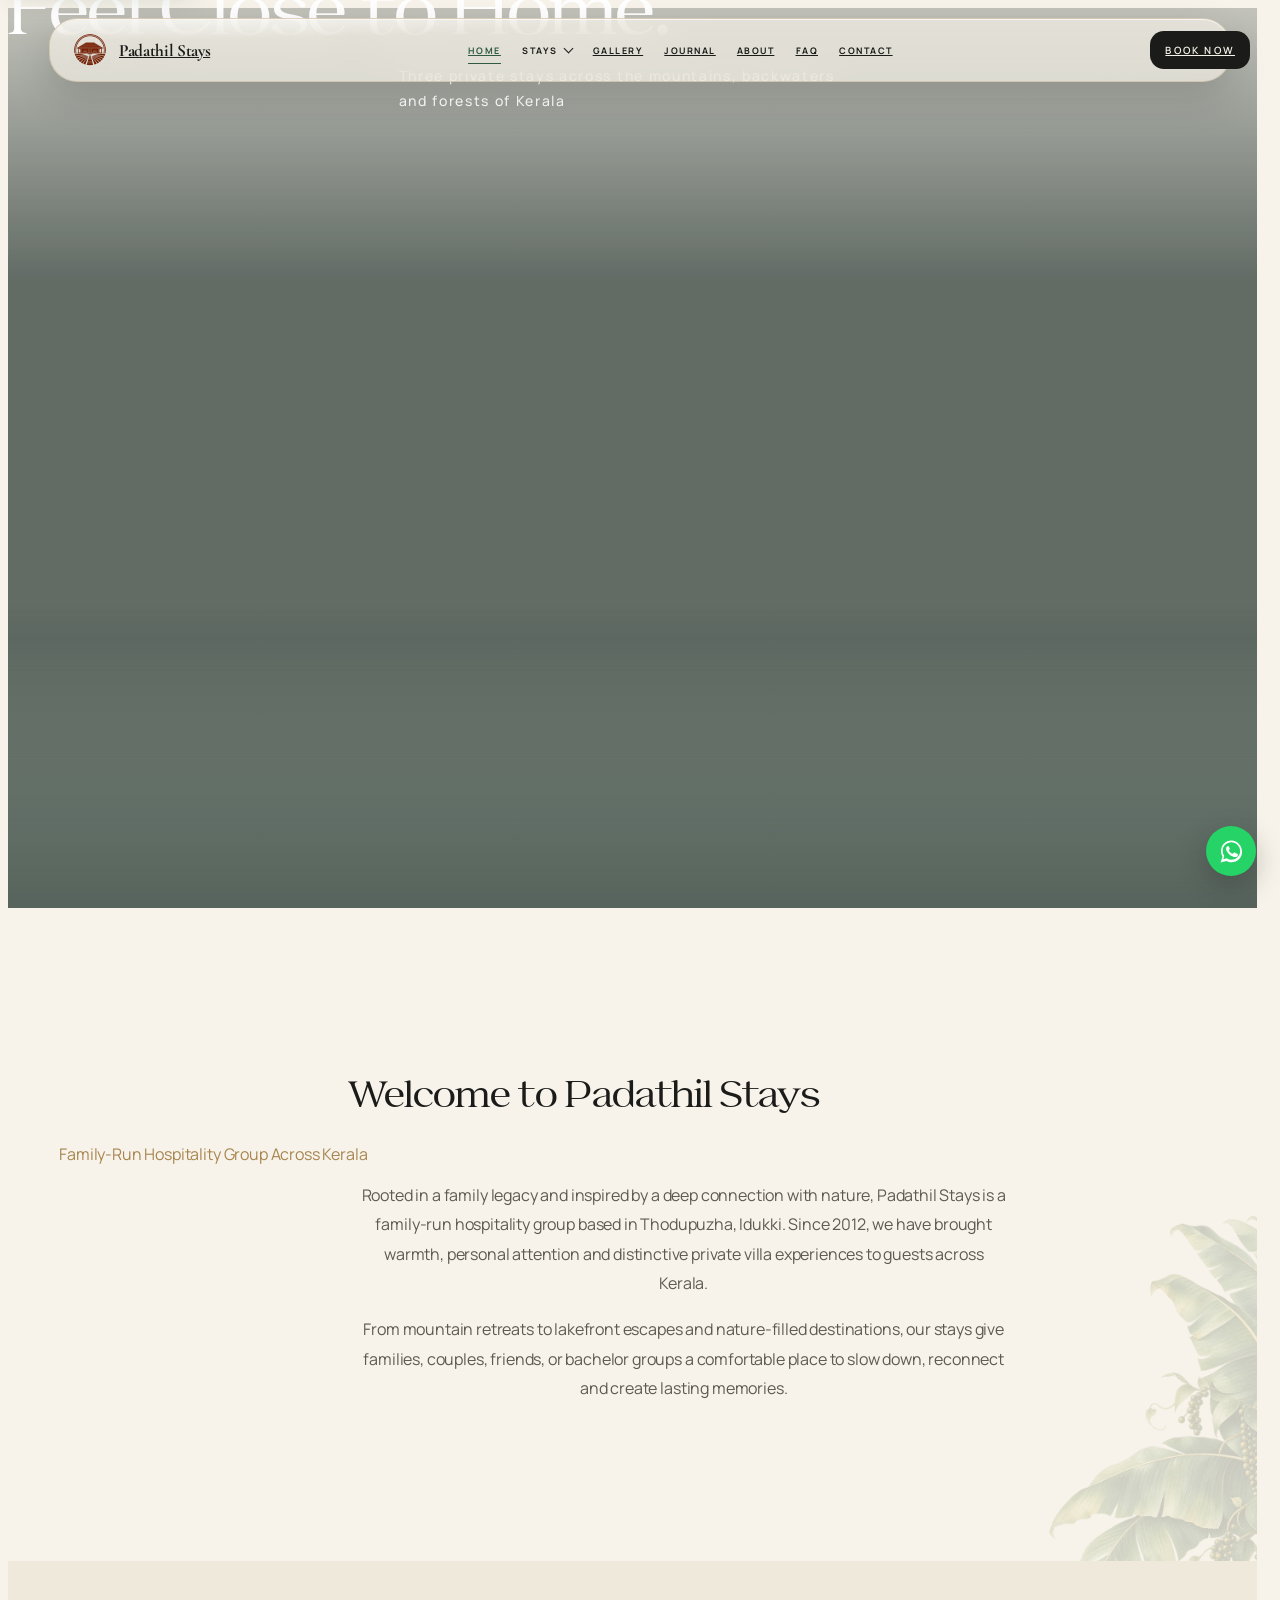
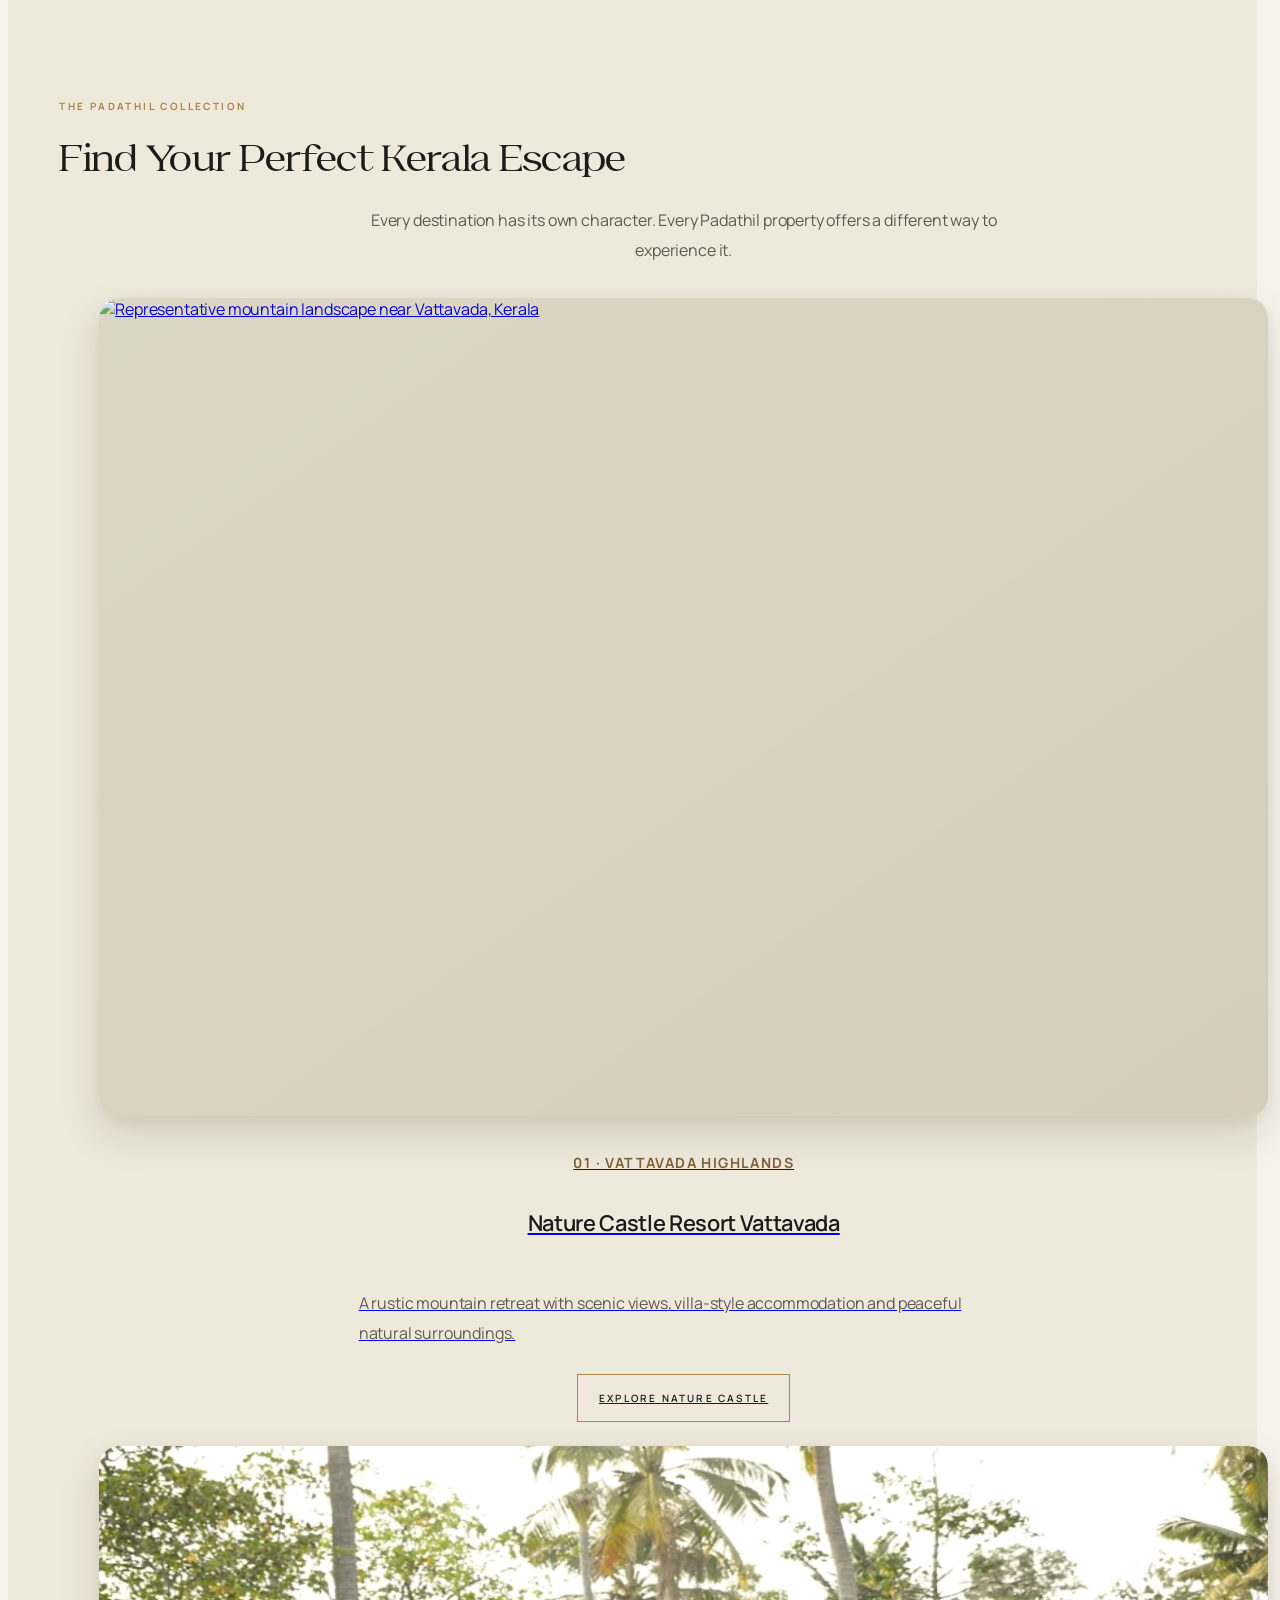
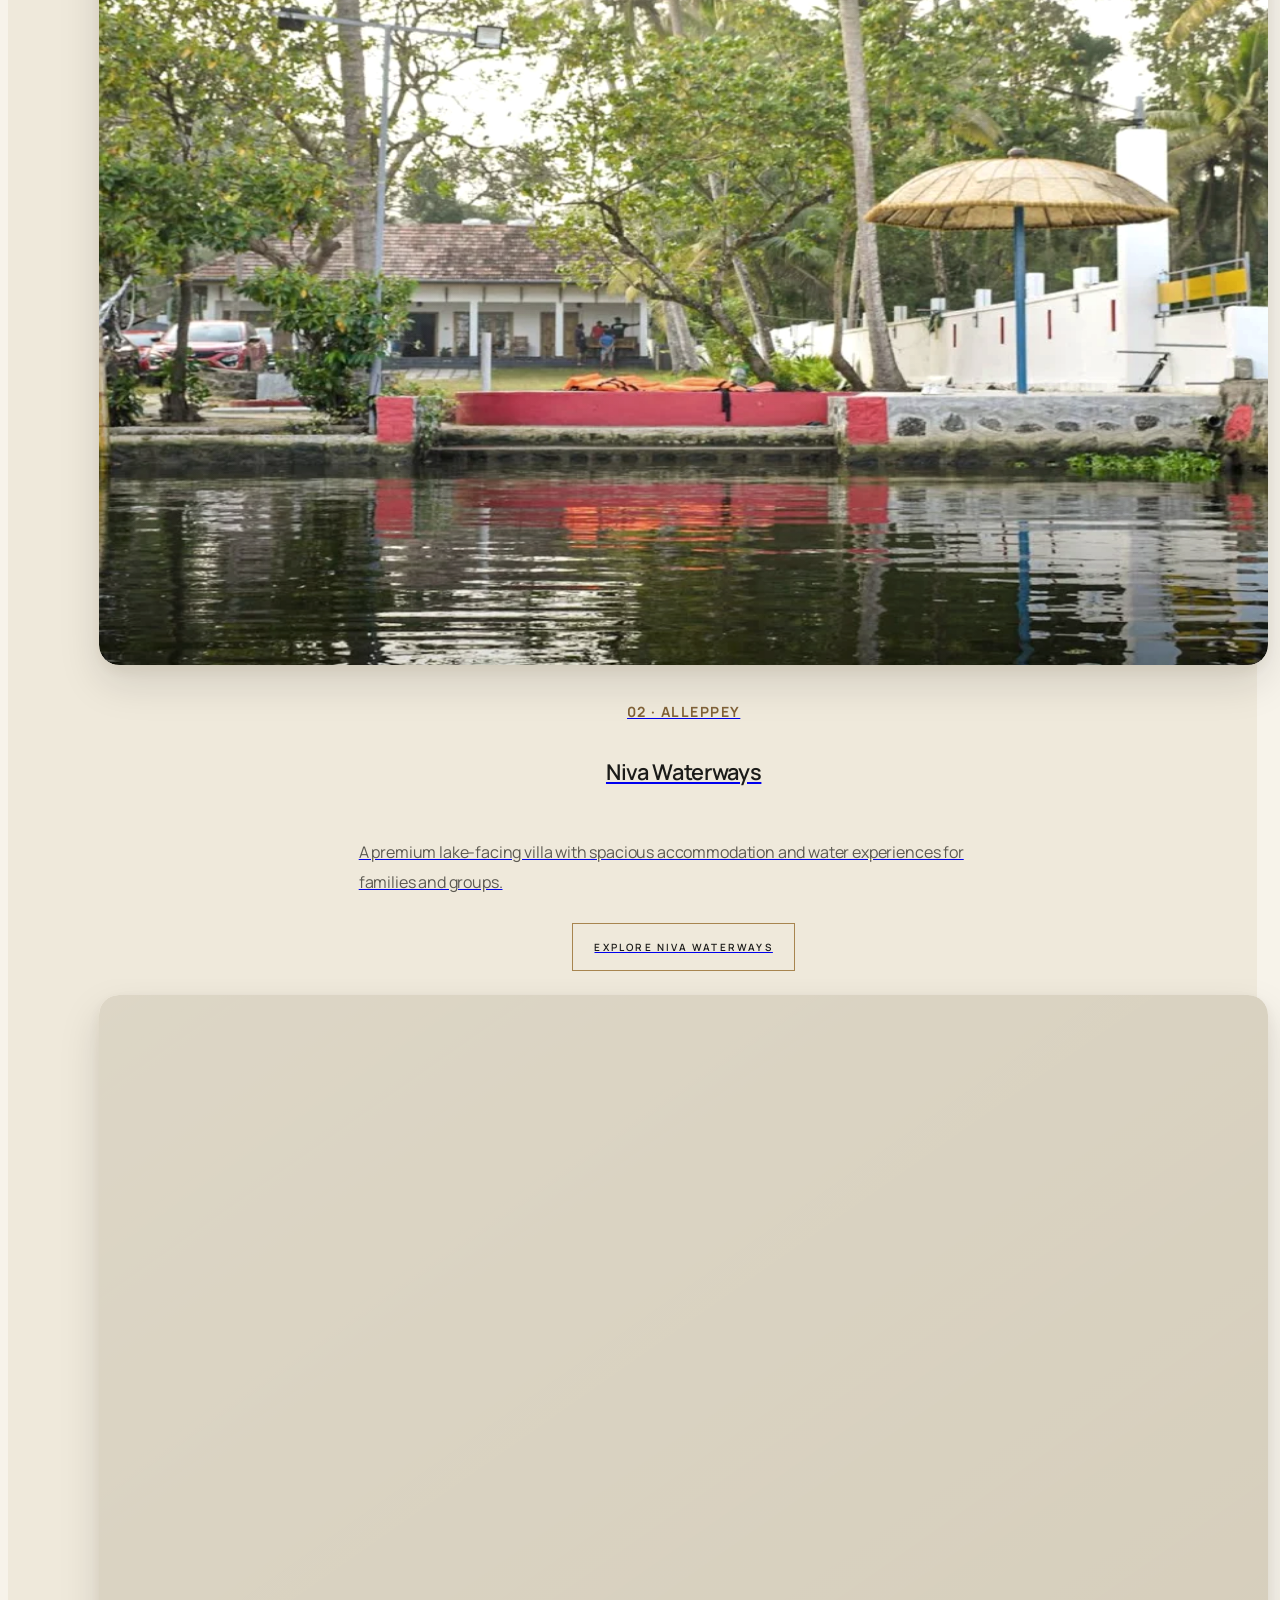
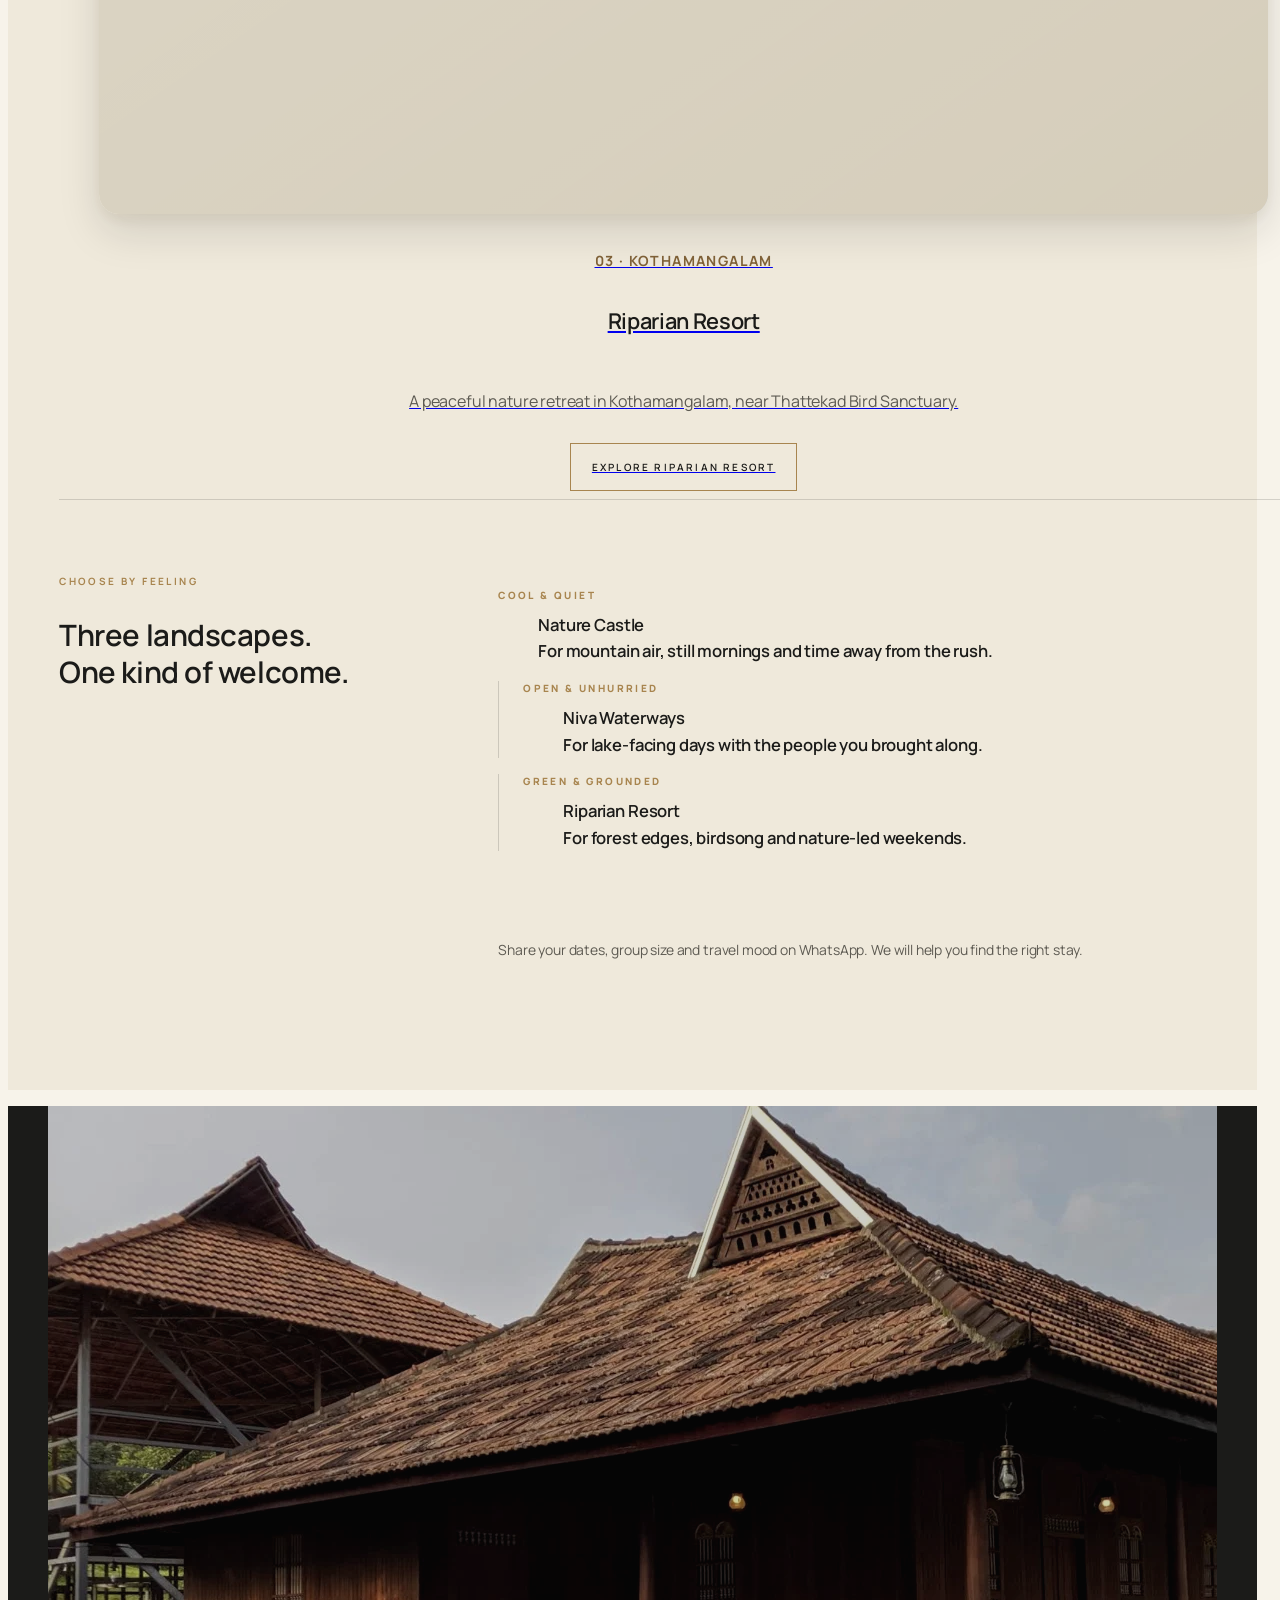
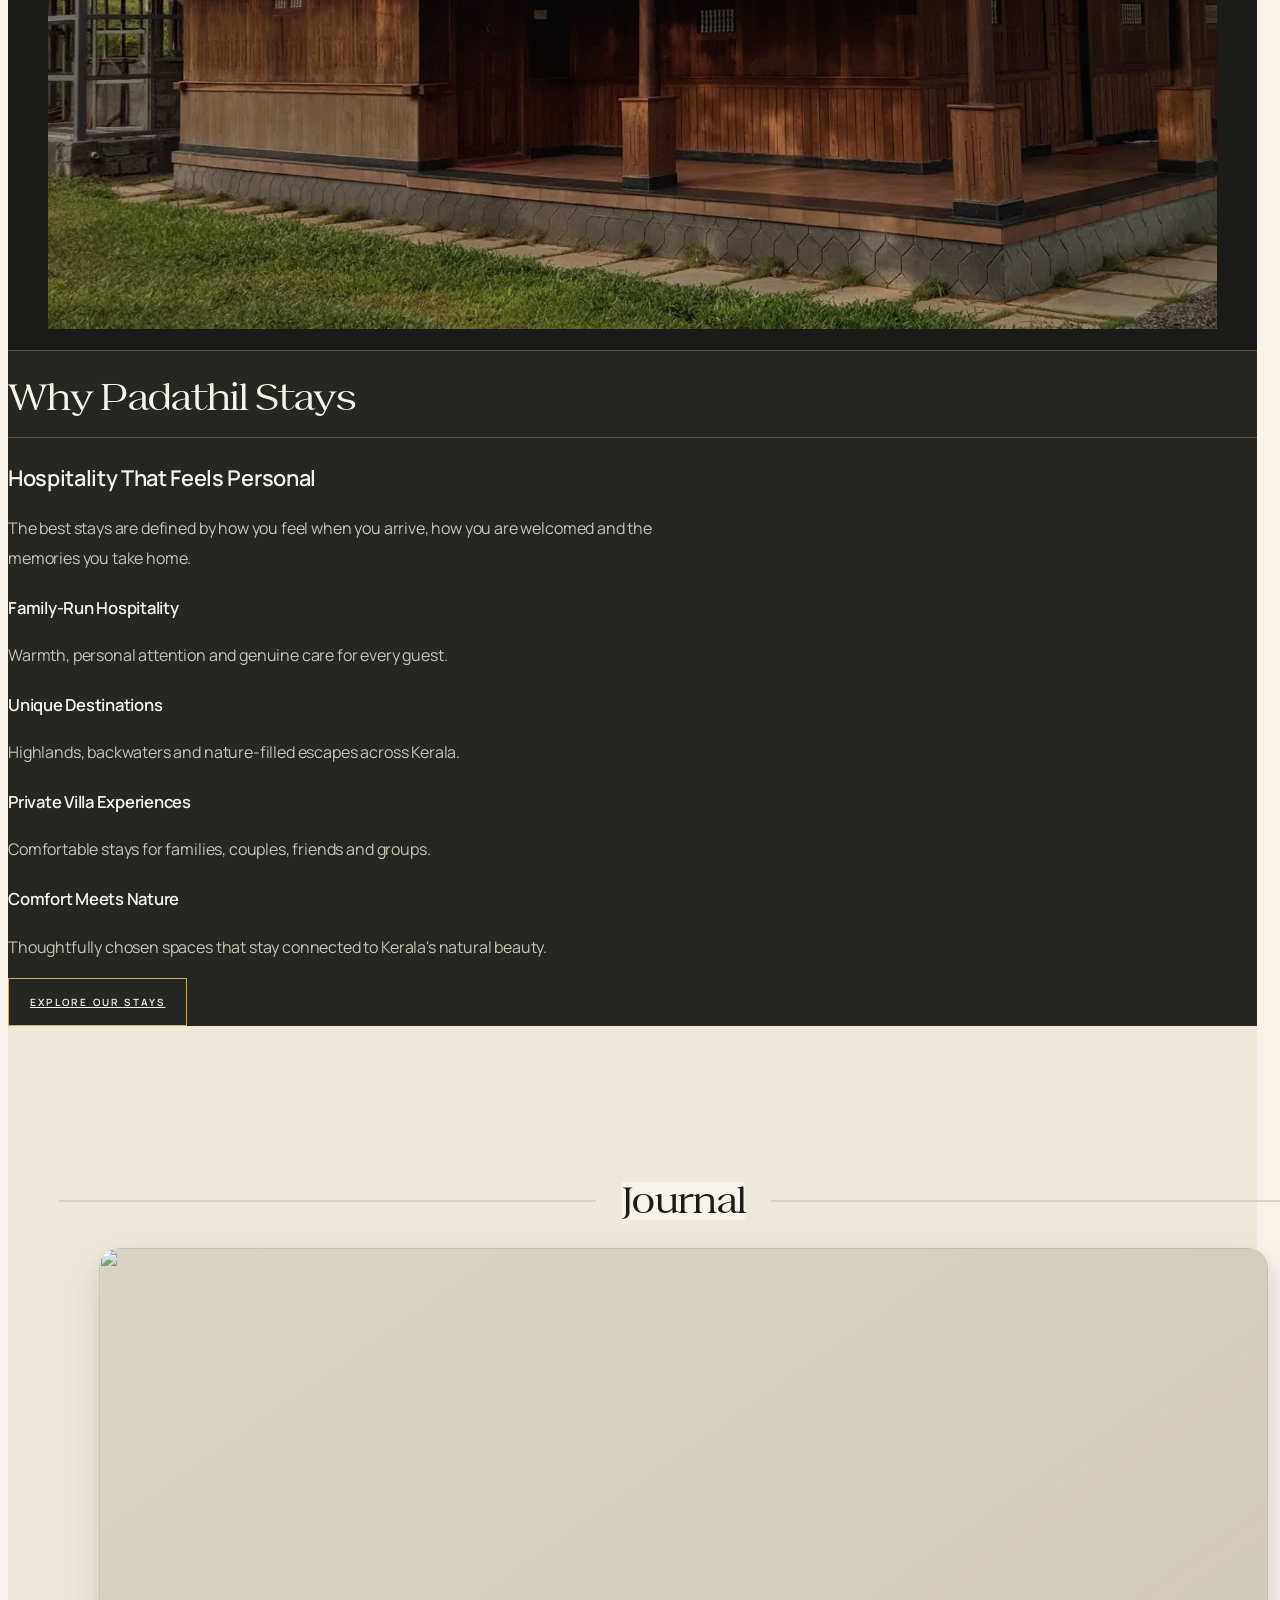
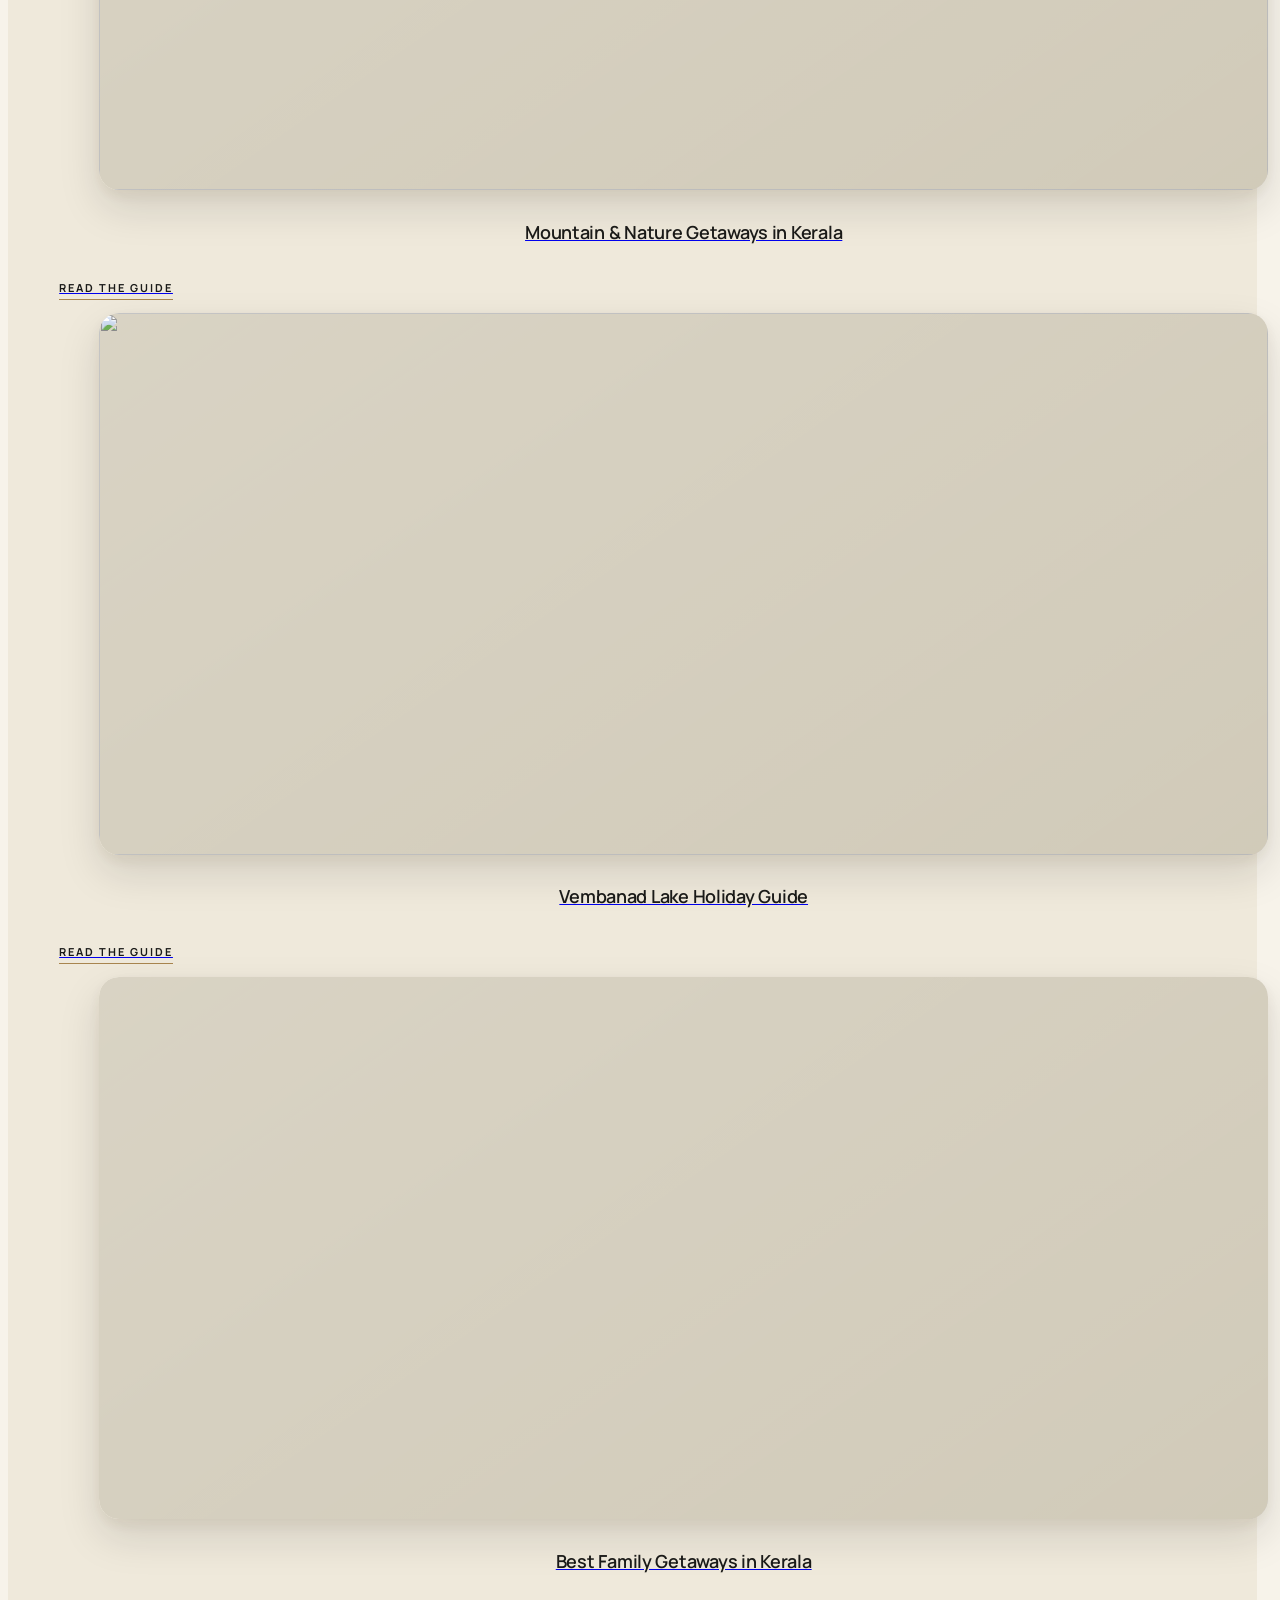
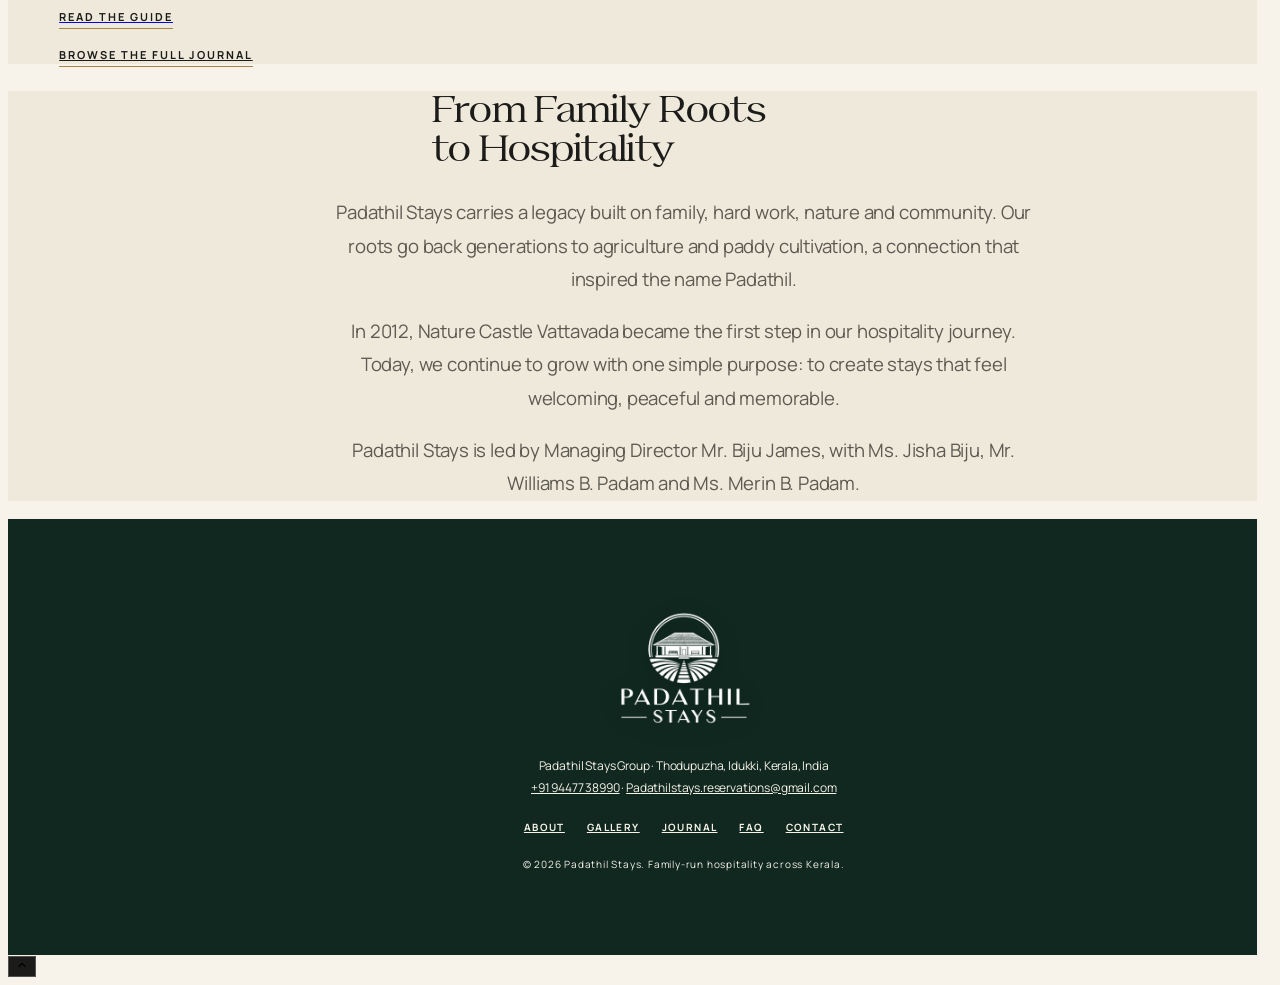
==== commit 6f8c0f38: "Refine site typography, navigation, and resort content" ====
--- a/index.html
+++ b/index.html
@@ -2,6 +2,8 @@
 <html lang="en-IN">
 <head>
 <meta charset="UTF-8" />
+<meta name="color-scheme" content="only light" />
+<meta name="darkreader-lock" />
 <meta name="viewport" content="width=device-width, initial-scale=1.0" />
 <title>Padathil Stays | Private Villa Stays &amp; Resorts in Kerala</title>
 <meta name="description" content="Discover Padathil Stays, a family-run hospitality group offering private villa stays in Vattavada, Alleppey and Bhoothathankettu, Kerala." />
@@ -38,12 +40,13 @@
 </script>
 <link rel="preconnect" href="https://fonts.googleapis.com" />
 <link rel="preconnect" href="https://fonts.gstatic.com" crossorigin />
-<link href="https://fonts.googleapis.com/css2?family=Cormorant+Garamond:ital,wght@0,400;0,500;0,600;0,700;1,500&family=Manrope:wght@400;500;600;700&display=swap" rel="stylesheet" />
+<link href="https://fonts.googleapis.com/css2?family=Cormorant+Garamond:wght@700&family=Manrope:wght@400;500;600;700;800&display=swap" rel="stylesheet" />
 <link rel="stylesheet" href="styles.css" />
 <link rel="stylesheet" href="site.css" />
+<link rel="preload" href="fonts/Rosemartin-Regular.otf" as="font" type="font/otf" crossorigin />
 <link rel="stylesheet" href="theme-ivory.css" />
-
-<script src="https://cdn.jsdelivr.net/npm/lenis@1.1.20/dist/lenis.min.js" defer></script>
+<link rel="stylesheet" href="home-typography.css" />
+
 <script src="site.js" defer></script>
 
 </head>
@@ -111,7 +114,7 @@
       <img src="images/banner/hero-slide-niva.webp" srcset="images/banner/hero-slide-niva-480w.webp 480w, images/banner/hero-slide-niva-960w.webp 960w, images/banner/hero-slide-niva.webp 1600w" sizes="100vw" alt="Niva Waterways lakefront in Alleppey" width="1600" height="999" decoding="async" class="hero-slide absolute inset-0 h-full w-full object-cover" fetchpriority="low" />
       <img src="images/banner/hero-slide-riparian.webp" srcset="images/banner/hero-slide-riparian-480w.webp 480w, images/banner/hero-slide-riparian-960w.webp 960w, images/banner/hero-slide-riparian.webp 1600w" sizes="100vw" alt="Riparian Resort wooden villa with a tiled roof and veranda" width="1600" height="999" decoding="async" class="hero-slide absolute inset-0 h-full w-full object-cover" fetchpriority="low" />
     </div>
-    <div class="absolute inset-0 bg-gradient-to-b from-black/40 via-black/15 to-black/50"></div>
+    <div class="hero-shade" aria-hidden="true"></div>
 
     <!-- caption -->
     <div class="hero-copy absolute left-0 bottom-[80px] w-full text-center px-6">
--- a/site.css
+++ b/site.css
@@ -1,5 +1,7 @@
 /* Padathil Stays — premium editorial system: contemporary Kerala field journal. */
 :root {
+  /* Preserve the authored palette when the browser offers automatic darkening. */
+  color-scheme: only light;
   --forest: #18372d;
   --forest-deep: #102820;
   --leaf: #55705a;
@@ -24,7 +26,7 @@
   font-display: swap;
 }
 
-html { scroll-padding-top: 92px; scroll-behavior: smooth; background: var(--paper); }
+html { scroll-padding-top: 92px; scroll-behavior: smooth; scrollbar-gutter: stable; background: var(--paper); }
 body {
   background: var(--paper) !important;
   color: var(--ink) !important;
@@ -85,7 +87,7 @@
 h1, h2, h3, h4, h5, h6,
 .font-display {
   color: var(--forest) !important;
-  font-family: 'Cormorant Garamond', Georgia, serif !important;
+  font-family: 'Manrope', sans-serif !important;
   font-weight: 600 !important;
   letter-spacing: -.035em !important;
   text-transform: none !important;
@@ -124,7 +126,7 @@
 .body-copy {
   max-width: var(--reading-width);
   color: var(--padathil-body) !important;
-  font-size: clamp(.95rem, 1.2vw, 1.0625rem) !important;
+  font-size: clamp(1rem, 1.2vw, 1.0625rem) !important;
   font-weight: 400 !important;
   letter-spacing: -.01em;
   line-height: 1.85 !important;
@@ -263,7 +265,7 @@
 .stay-picker .stay-option-copy b {
   display: block;
   color: #fffdf6;
-  font-family: 'Cormorant Garamond', Georgia, serif;
+  font-family: 'Manrope', sans-serif;
   font-size: 1.55rem;
   font-weight: 600;
   letter-spacing: -.025em;
@@ -557,7 +559,7 @@
   .property-facts > dl + dl { padding-top: 0; padding-left: 24px; border-top: 0; border-left: 1px solid var(--line); }
 }
 .property-facts dt { color: var(--brass); font-family: 'Manrope', sans-serif; font-size: 10px; font-weight: 800; letter-spacing: .16em; text-align: left; text-transform: uppercase; }
-.property-facts dd { min-height: 0; margin-top: 10px; color: var(--forest); font-family: 'Cormorant Garamond', Georgia, serif; font-size: 1.35rem; font-weight: 600; line-height: 1.2; text-align: left; }
+.property-facts dd { min-height: 0; margin-top: 10px; color: var(--forest); font-family: 'Manrope', sans-serif; font-size: 1.35rem; font-weight: 600; line-height: 1.2; text-align: left; }
 .property-compass-note { grid-column: 2; margin: -5px 0 0; color: var(--body); font-size: .87rem; line-height: 1.65; text-align: left; }
 
 #why-padathil { padding-bottom: 0 !important; background: var(--forest-deep) !important; }
@@ -622,7 +624,6 @@
 @keyframes hero-scale { from { opacity: .75; transform: scale(1.08); } to { opacity: 1; transform: scale(1); } }
 @keyframes loader-fade { from { opacity: 0; } to { opacity: 1; } }
 @keyframes loader-dismiss { to { visibility: hidden; opacity: 0; pointer-events: none; } }
-@keyframes menu-reveal { from { opacity: 0; transform: translateY(-4px); } to { opacity: 1; transform: translateY(0); } }
 
 /* Shared header and navigation. */
 .site-header {
@@ -642,17 +643,16 @@
 .desktop-nav .stay-menu::before { position: absolute; top: -12px; right: 0; left: 0; height: 12px; content: ''; }
 /* No reveal animation on the stays panel: the composited layer it leaves behind
    renders translucent inside the header's backdrop-filter. */
-.site-header details[open] > nav { animation: menu-reveal .2s ease both; }
 .header-actions { display: flex; align-items: center; gap: 12px; }
 .header-book { min-height: 42px !important; padding-right: 17px !important; padding-left: 17px !important; white-space: nowrap; }
 .mobile-menu { display: none; position: relative; }
 .mobile-menu > summary { justify-content: center; width: 44px; height: 44px; padding: 0; list-style: none; cursor: pointer; border: 1px solid var(--forest); color: var(--forest); }
 .mobile-menu > summary::-webkit-details-marker { display: none; }
-.mobile-menu > nav { position: absolute; top: calc(100% + 13px); right: 0; width: min(310px, calc(100vw - 32px)); padding: 15px; border: 1px solid var(--line); background: rgba(244,240,231,.99); box-shadow: 0 18px 40px rgba(16,40,32,.16); }
+.mobile-menu > nav { position: absolute; top: calc(100% + 13px); right: 0; width: min(310px, calc(100vw - 32px)); max-height: calc(100dvh - 100px); overflow-y: auto; overscroll-behavior: contain; padding: 15px; border: 1px solid var(--line); background: rgba(244,240,231,.99); box-shadow: 0 18px 40px rgba(16,40,32,.16); }
 .mobile-menu nav a { display: block; min-height: 44px; padding: 13px 11px; border-bottom: 1px solid rgba(24,55,45,.09); font-size: 10px; font-weight: 700; letter-spacing: .13em; text-transform: uppercase; }
 .mobile-menu nav a:last-child { border-bottom: 0; }
 .mobile-menu .mobile-stay-label { padding: 12px 11px 7px; color: var(--brass); font-size: 9px; font-weight: 800; letter-spacing: .16em; text-transform: uppercase; }
-.mobile-menu .mobile-stay-link { padding-left: 22px; font-family: 'Cormorant Garamond', Georgia, serif; font-size: 1.08rem; letter-spacing: 0; text-transform: none; }
+.mobile-menu .mobile-stay-link { padding-left: 22px; font-family: 'Manrope', sans-serif; font-size: 1.08rem; letter-spacing: 0; text-transform: none; }
 .mobile-menu nav a::after { display: none; }
 
 /* Shared spacing and media presets. */
@@ -686,14 +686,14 @@
 /* Utility information is deliberately left aligned and card based. */
 .faq-list { max-width: 860px !important; }
 .faq-list details { margin-bottom: 14px; padding: 0 clamp(18px, 3vw, 28px); border: 1px solid var(--line) !important; background: rgba(255,255,255,.48); }
-.faq-list summary { position: relative; padding: 19px 34px 19px 0; color: var(--forest); font-family: 'Cormorant Garamond', Georgia, serif; font-size: clamp(1.2rem, 2vw, 1.45rem); font-weight: 600; line-height: 1.2; text-align: left; cursor: pointer; list-style: none; }
+.faq-list summary { position: relative; padding: 19px 34px 19px 0; color: var(--forest); font-family: 'Manrope', sans-serif; font-size: clamp(1.2rem, 2vw, 1.45rem); font-weight: 600; line-height: 1.2; text-align: left; cursor: pointer; list-style: none; }
 .faq-list summary::-webkit-details-marker { display: none; }
 .faq-list summary::after { position: absolute; top: 50%; right: 2px; color: var(--brass); font-family: 'Manrope', sans-serif; font-size: 1.15rem; content: '+'; transform: translateY(-50%); }
 .faq-list details[open] summary::after { content: '–'; }
 .faq-list .body-copy { max-width: none; margin: 0; padding: 0 0 22px; text-align: left; }
 .enquiry-steps { max-width: none; margin-right: 0; margin-left: 0; padding: 0; list-style: none; }
 .enquiry-steps li { min-height: 100%; padding: clamp(20px, 3vw, 28px); border: 1px solid var(--line); background: rgba(255,255,255,.5); text-align: left; }
-.enquiry-steps strong { display: block; margin-bottom: 9px; color: var(--brass) !important; font-family: 'Cormorant Garamond', Georgia, serif; font-size: 1.25rem; line-height: 1.15; }
+.enquiry-steps strong { display: block; margin-bottom: 9px; color: var(--brass) !important; font-family: 'Manrope', sans-serif; font-size: 1.25rem; line-height: 1.15; }
 
 /* Accessible, in-page gallery viewer. */
 .gallery-card { overflow: hidden; background: var(--paper-deep); }
@@ -737,7 +737,7 @@
 .map-contour { fill: none; stroke: #79906e; stroke-dasharray: 3 7; stroke-width: 1.5; opacity: .64; }
 .map-route { fill: none; stroke: var(--brass); stroke-dasharray: 5 7; stroke-width: 1.5; opacity: .75; }
 .map-scale { position: absolute; top: 24px; left: 28px; margin: 0; color: rgba(24,55,45,.68); font-size: 9px; font-weight: 700; letter-spacing: .14em; text-transform: uppercase; }
-.explorer-home { position: absolute; top: 54%; left: 49%; display: flex; align-items: center; gap: 9px; color: var(--forest); font-family: 'Cormorant Garamond', Georgia, serif; font-size: 17px; font-weight: 700; line-height: .85; transform: translate(-50%, -50%); }
+.explorer-home { position: absolute; top: 54%; left: 49%; display: flex; align-items: center; gap: 9px; color: var(--forest); font-family: 'Manrope', sans-serif; font-size: 17px; font-weight: 700; line-height: .85; transform: translate(-50%, -50%); }
 .explorer-home-mark { display: grid; width: 34px; height: 34px; place-items: center; border: 1px solid var(--forest); border-radius: 50%; color: var(--paper); background: var(--forest); font-family: 'Manrope', sans-serif; font-size: 12px; }
 .explorer-pin { position: absolute; display: flex; align-items: center; gap: 7px; padding: 5px 7px; border: 0; color: var(--forest); background: rgba(244,240,231,.86); box-shadow: 0 2px 0 rgba(24,55,45,.07); font-family: 'Manrope', sans-serif; font-size: 10px; font-weight: 700; letter-spacing: .07em; line-height: 1.2; text-align: left; text-transform: uppercase; cursor: pointer; transition: background-color .2s ease, color .2s ease, transform .2s ease; }
 .explorer-pin:hover, .explorer-pin:focus-visible, .explorer-pin.is-active { color: var(--paper); background: var(--forest); transform: translateY(-3px); }
@@ -757,7 +757,7 @@
 .explorer-detail h3 { margin-bottom: 13px; }
 .explorer-facts { display: grid; grid-template-columns: repeat(3, 1fr); gap: 12px; margin: 25px 0 25px; padding-top: 17px; border-top: 1px solid var(--line); }
 .explorer-facts dt { margin-bottom: 4px; color: var(--brass); font-size: 8px; font-weight: 700; letter-spacing: .13em; text-transform: uppercase; }
-.explorer-facts dd { margin: 0; color: var(--forest); font-family: 'Cormorant Garamond', Georgia, serif; font-size: 16px; font-weight: 600; line-height: 1.05; }
+.explorer-facts dd { margin: 0; color: var(--forest); font-family: 'Manrope', sans-serif; font-size: 16px; font-weight: 600; line-height: 1.05; }
 .explorer-map-link { display: inline-flex; gap: 8px; align-items: center; padding-bottom: 4px; border-bottom: 1px solid var(--brass); color: var(--forest); font-size: 10px; font-weight: 700; letter-spacing: .12em; text-transform: uppercase; }
 .explorer-map-link:hover { color: var(--brass); }
 
@@ -908,7 +908,7 @@
 .contact-line { display: grid; grid-template-columns: minmax(100px, .56fr) minmax(220px, 1fr) 22px; gap: 16px; align-items: center; min-height: 95px; border-bottom: 1px solid var(--line); color: var(--forest); transition: color .24s ease, padding .24s ease; }
 .contact-line:hover { color: var(--brass); }
 .contact-line span { font-size: 9px; font-weight: 700; letter-spacing: .15em; text-transform: uppercase; }
-.contact-line strong { font-family: 'Cormorant Garamond', Georgia, serif; font-size: clamp(1.6rem, 2.4vw, 2.25rem); font-weight: 600; letter-spacing: -.025em; }
+.contact-line strong { font-family: 'Manrope', sans-serif; font-size: clamp(1.6rem, 2.4vw, 2.25rem); font-weight: 600; letter-spacing: -.025em; }
 .contact-line svg { justify-self: end; transition: transform .24s cubic-bezier(.16,1,.3,1); }
 .contact-line:is(:hover, :focus-within) svg { transform: translateX(4px); }
 .contact-whatsapp-link { display: inline-flex; gap: 10px; align-items: center; margin-top: 24px; color: var(--forest); font-size: 10px; font-weight: 700; letter-spacing: .12em; line-height: 1.5; text-transform: uppercase; }
@@ -920,22 +920,34 @@
 .contact-page .contact-enquiry h2 { color: var(--paper) !important; }
 .contact-enquiry-list { margin: 0; padding: 0; list-style: none; border-top: 1px solid rgba(255, 248, 235, .44); counter-reset: enquiry; }
 .contact-enquiry-list li { display: grid; grid-template-columns: minmax(150px, .7fr) minmax(0, 1.3fr); gap: 20px; padding: 26px 0 27px; border-bottom: 1px solid rgba(255, 248, 235, .27); counter-increment: enquiry; }
-.contact-enquiry-list strong { display: flex; gap: 13px; color: var(--paper); font-family: 'Cormorant Garamond', Georgia, serif; font-size: 1.35rem; font-weight: 600; line-height: 1.1; }
+.contact-enquiry-list strong { display: flex; gap: 13px; color: var(--paper); font-family: 'Manrope', sans-serif; font-size: 1.35rem; font-weight: 600; line-height: 1.1; }
 .contact-enquiry-list strong::before { content: counter(enquiry, decimal-leading-zero); color: var(--brass); font-family: 'Manrope', sans-serif; font-size: 9px; font-weight: 700; letter-spacing: .12em; line-height: 1.7; }
 .contact-enquiry-list span { color: rgba(255, 248, 235, .76); font-size: .9rem; line-height: 1.75; }
 
 .contact-places { padding: clamp(76px, 10vw, 136px) 0 clamp(84px, 12vw, 160px); background: var(--paper-deep); }
 .contact-places-heading { display: grid; grid-template-columns: minmax(0, 1fr) minmax(240px, .65fr); gap: 36px; align-items: end; padding-bottom: clamp(42px, 6vw, 74px); }
 .contact-places-heading p { max-width: 36ch; margin: 0 0 4px; color: var(--body); font-size: .94rem; line-height: 1.75; }
-.contact-place-list { border-top: 1px solid var(--forest); }
-.contact-place { display: grid; grid-template-columns: minmax(250px, .94fr) minmax(270px, 1.06fr) auto; gap: 34px; align-items: center; padding: 30px 0; border-bottom: 1px solid var(--line); }
-.contact-place h3 { margin: 0; font-size: clamp(1.55rem, 2.4vw, 2.25rem); font-weight: 500 !important; line-height: .98; }
-.contact-place p { max-width: 42ch; margin: 0; color: var(--body); font-size: .86rem; line-height: 1.75; }
-.contact-place a { display: inline-flex; gap: 8px; align-items: center; justify-self: end; padding-bottom: 6px; border-bottom: 1px solid var(--brass); color: var(--forest); font-size: 9px; font-weight: 700; letter-spacing: .13em; text-transform: uppercase; white-space: nowrap; transition: color .2s ease; }
-.contact-place a:hover { color: var(--brass); }
-.contact-place a svg { width: 15px; }
+.contact-place-list { border-top: 1px solid var(--brass); border-bottom: 1px solid var(--brass); }
+.contact-place { display: grid; grid-template-columns: minmax(16rem, 1.5fr) minmax(9rem, .65fr) minmax(15rem, 1fr) auto; gap: clamp(20px, 3vw, 48px); align-items: center; padding: clamp(38px, 4.5vw, 68px) 0; }
+.contact-place + .contact-place { border-top: 1px solid var(--line); }
+.contact-place h3 { margin: 0; color: var(--forest); font-size: clamp(2rem, 3.35vw, 3.65rem); font-weight: 500 !important; line-height: .88; letter-spacing: -.035em; transition: color .25s ease, transform .4s cubic-bezier(.16, 1, .3, 1); }
+.contact-place-setting { margin: 0; color: var(--brass); font: 700 9px/1.45 'Manrope', sans-serif; letter-spacing: .15em; text-transform: uppercase; }
+.contact-place-address { max-width: 34ch; margin: 0; color: var(--body); font-size: .86rem; line-height: 1.75; }
+.contact-place a { display: inline-flex; gap: 9px; align-items: center; justify-self: end; padding-bottom: 7px; border-bottom: 1px solid var(--brass); color: var(--forest); font-size: 9px; font-weight: 700; letter-spacing: .14em; text-transform: uppercase; white-space: nowrap; transition: color .25s ease, gap .25s ease; }
+.contact-place a svg { width: 16px; transition: transform .25s cubic-bezier(.16, 1, .3, 1); }
+.contact-place:is(:hover, :focus-within) h3 { color: var(--brass); transform: translateX(10px); }
+.contact-place:is(:hover, :focus-within) a { gap: 14px; color: var(--brass); }
+.contact-place:is(:hover, :focus-within) a svg { transform: translateX(3px); }
+.contact-place a:focus-visible { outline: 2px solid var(--brass); outline-offset: 5px; }
 
 @keyframes contact-drift { from { transform: scale(1.05); } to { transform: scale(1); } }
+
+/* Reflow directions before the four desktop columns become wider than the page. */
+@media (min-width: 768px) and (max-width: 1120px) {
+  .contact-place { grid-template-columns: minmax(0, 1fr) auto; gap: 18px 24px; }
+  .contact-place h3, .contact-place-setting { grid-column: 1 / -1; }
+  .contact-place-address { min-width: 0; }
+}
 
 @media (max-width: 767px) {
   .site-header { top: 11px; width: calc(100% - 24px); border-radius: 18px; }
@@ -966,8 +978,16 @@
   .contact-enquiry-layout { gap: 45px; }
   .contact-enquiry-list li { grid-template-columns: 1fr; gap: 10px; padding: 22px 0; }
   .contact-places-heading { gap: 25px; }
-  .contact-place { grid-template-columns: 1fr; gap: 15px; padding: 27px 0 29px; }
-  .contact-place a { justify-self: start; margin-top: 3px; }
+  .contact-place { grid-template-columns: minmax(0, 1fr) auto; column-gap: 18px; row-gap: 18px; padding: 34px 0 37px; }
+  .contact-place h3 { grid-column: 1 / -1; font-size: clamp(2.3rem, 12.5vw, 3.75rem); }
+  .contact-place-setting { grid-column: 1; align-self: center; }
+  .contact-place-address { grid-column: 1 / -1; max-width: 38ch; }
+  .contact-place a { grid-column: 1; justify-self: start; margin-top: 2px; }
+  .contact-place:is(:hover, :focus-within) h3 { transform: translateX(5px); }
+}
+
+@media (prefers-reduced-motion: reduce) {
+  .contact-place h3, .contact-place a, .contact-place a svg { transition: none; }
 }
 
 @media (max-width: 480px) {
@@ -1026,11 +1046,6 @@
   from { clip-path: inset(0 0 14% 0); transform: scale(1.045); }
   to { clip-path: inset(0); transform: none; }
 }
-
-/* Lenis drives smooth scrolling; native smooth-scroll would fight it. */
-html.lenis, html.lenis body { height: auto; }
-html.lenis { scroll-behavior: auto !important; }
-.lenis.lenis-stopped { overflow: hidden; }
 
 /* About page: photographic hero, split story, and a dark closing band. */
 .about-hero, .about-cta { position: relative; overflow: hidden; isolation: isolate; color: #fff; }
@@ -1093,7 +1108,7 @@
 .nc-count span + span { border-left: 1px solid var(--line); }
 .nc-count span:first-child { padding-left: 0; }
 .nc-count span:last-child { padding-right: 0; }
-.nc-count b { margin-bottom: 14px; font-variant-numeric: lining-nums; color: var(--forest); font-family: 'Cormorant Garamond', Georgia, serif; font-size: clamp(4rem, 7vw, 6rem); font-weight: 600; letter-spacing: -.03em; line-height: .9; }
+.nc-count b { margin-bottom: 14px; font-variant-numeric: lining-nums; color: var(--forest); font-family: 'Manrope', sans-serif; font-size: clamp(4rem, 7vw, 6rem); font-weight: 600; letter-spacing: -.03em; line-height: .9; }
 
 .nc-spec { border-top: 2px solid var(--forest); }
 .nc-spec-head, .nc-spec-row { display: grid; grid-template-columns: 1.15fr .6fr 2fr 1.35fr; gap: 32px; }
@@ -1103,7 +1118,7 @@
 .nc-spec-name { display: flex; align-items: baseline; gap: 14px; }
 .nc-spec-name span { color: var(--brass); font-size: 11px; font-weight: 800; letter-spacing: .16em; }
 .nc-spec-name h3 { margin: 0; color: var(--forest) !important; font-size: clamp(1.7rem, 2.4vw, 2.2rem) !important; line-height: 1.05; }
-.nc-spec-row strong { display: block; font-variant-numeric: lining-nums; color: var(--forest); font-family: 'Cormorant Garamond', Georgia, serif; font-size: 1.6rem; font-weight: 600; }
+.nc-spec-row strong { display: block; font-variant-numeric: lining-nums; color: var(--forest); font-family: 'Manrope', sans-serif; font-size: 1.6rem; font-weight: 600; }
 .nc-spec-row p { margin: 0; }
 .nc-spec-row > div > span { color: var(--body); font-size: .95rem; }
 .nc-spec-muted { margin-top: 6px !important; color: var(--body); font-size: .95rem; }
@@ -1120,7 +1135,7 @@
 .nc-facts { display: grid; margin: clamp(32px, 4vw, 56px) 0 0; border-top: 1px solid var(--line); }
 .nc-facts > div { padding: 22px 0; border-bottom: 1px solid var(--line); }
 .nc-facts dt { color: var(--brass); font-size: 10px; font-weight: 800; letter-spacing: .2em; text-transform: uppercase; }
-.nc-facts dd { margin: 8px 0 0; color: var(--forest); font-family: 'Cormorant Garamond', Georgia, serif; font-size: 1.35rem; font-weight: 600; line-height: 1.25; }
+.nc-facts dd { margin: 8px 0 0; color: var(--forest); font-family: 'Manrope', sans-serif; font-size: 1.35rem; font-weight: 600; line-height: 1.25; }
 @media (min-width: 900px) {
   .nc-facts { grid-template-columns: repeat(4, 1fr); border-bottom: 0; }
   .nc-facts > div { padding: 26px 28px; border-bottom: 0; border-left: 1px solid var(--line); }
@@ -1159,7 +1174,7 @@
 @media (min-width: 560px) { .nc-acts { grid-template-columns: repeat(2, 1fr); gap: 24px; } }
 @media (min-width: 1000px) { .nc-acts { grid-template-columns: repeat(4, 1fr); } }
 .nc-acts figure { margin: 0; }
-.nc-acts figcaption { padding-top: 14px; color: var(--forest); font-family: 'Cormorant Garamond', Georgia, serif; font-size: 1.5rem; font-weight: 600; }
+.nc-acts figcaption { padding-top: 14px; color: var(--forest); font-family: 'Manrope', sans-serif; font-size: 1.5rem; font-weight: 600; }
 
 /* Riparian Resort page. */
 .rp-sec { padding: clamp(64px, 8vw, 110px) 0; }
@@ -1182,12 +1197,12 @@
 :is(.riparian-page, .nc-page) .atlas-arrival p { margin-top: 6px; color: var(--body); font-size: .85rem; }
 :is(.riparian-page, .nc-page) .atlas-directions { padding-bottom: 4px; border-bottom: 1px solid var(--brass); color: var(--forest); font-size: 10px; letter-spacing: .18em; text-decoration: none; text-transform: uppercase; }
 :is(.riparian-page, .nc-page) .atlas-caption { padding: 22px 28px 0; }
-:is(.riparian-page, .nc-page) .atlas-caption p { color: var(--forest); font: italic 500 1.25rem/1.2 'Cormorant Garamond', Georgia, serif; }
+:is(.riparian-page, .nc-page) .atlas-caption p { color: var(--forest); font: italic 500 1.25rem/1.2 'Manrope', sans-serif; }
 :is(.riparian-page, .nc-page) .atlas-caption a { color: var(--forest); font-size: 10px; letter-spacing: .18em; text-decoration: none; text-transform: uppercase; border-bottom: 1px solid var(--brass); padding-bottom: 3px; }
 :is(.riparian-page, .nc-page) .atlas-help { padding: 0 28px; margin: 12px 0 22px; color: var(--body); font-size: .75rem; }
 
 :is(.riparian-page, .nc-page) .atlas-places { display: block; padding: 0 28px 10px; counter-reset: place; border-top: 1px solid var(--line); }
-:is(.riparian-page, .nc-page) .riparian-explorer .atlas-places .explorer-pin { display: grid; grid-template-columns: 2.4rem 1fr auto; align-items: baseline; gap: 10px; width: 100%; min-height: 0; padding: 17px 0; border: 0; border-bottom: 1px solid var(--line); background: transparent; color: var(--forest); font: 600 1.4rem/1.1 'Cormorant Garamond', Georgia, serif; letter-spacing: 0; transition: padding-left .25s ease, color .25s ease; counter-increment: place; }
+:is(.riparian-page, .nc-page) .riparian-explorer .atlas-places .explorer-pin { display: grid; grid-template-columns: 2.4rem 1fr auto; align-items: baseline; gap: 10px; width: 100%; min-height: 0; padding: 17px 0; border: 0; border-bottom: 1px solid var(--line); background: transparent; color: var(--forest); font: 600 1.4rem/1.1 'Manrope', sans-serif; letter-spacing: 0; transition: padding-left .25s ease, color .25s ease; counter-increment: place; }
 :is(.riparian-page, .nc-page) .riparian-explorer .atlas-places .explorer-pin::before { content: '0' counter(place); color: var(--brass); font: 800 10px/1 'Manrope', sans-serif; letter-spacing: .18em; }
 :is(.riparian-page, .nc-page) .riparian-explorer .atlas-places .explorer-pin::after { content: '\2192'; color: transparent; font: 400 1rem/1 'Manrope', sans-serif; transition: color .25s ease; }
 :is(.riparian-page, .nc-page) .riparian-explorer .atlas-places .explorer-pin .explorer-pin-dot { display: none; }
@@ -1205,7 +1220,7 @@
 :is(.riparian-page, .nc-page) .explorer-facts { display: block; margin: 24px 0; border-top: 1px solid var(--line); }
 :is(.riparian-page, .nc-page) .explorer-facts > div { display: grid; grid-template-columns: 7.5rem 1fr; gap: 16px; align-items: baseline; padding: 13px 0; border-bottom: 1px solid var(--line); }
 :is(.riparian-page, .nc-page) .riparian-explorer dt { margin: 0; color: var(--brass); font: 800 10px/1.3 'Manrope', sans-serif; letter-spacing: .16em; text-transform: uppercase; }
-:is(.riparian-page, .nc-page) .riparian-explorer .explorer-detail dd { margin: 0; color: var(--forest) !important; font: 600 1.15rem/1.25 'Cormorant Garamond', Georgia, serif; }
+:is(.riparian-page, .nc-page) .riparian-explorer .explorer-detail dd { margin: 0; color: var(--forest) !important; font: 600 1.15rem/1.25 'Manrope', sans-serif; }
 :is(.riparian-page, .nc-page) .riparian-explorer .explorer-map-link { align-self: flex-start; margin-top: auto; padding-bottom: 4px; border-bottom: 1px solid var(--brass); color: var(--forest); font: 800 10px/1 'Manrope', sans-serif; letter-spacing: .18em; text-decoration: none; text-transform: uppercase; }
 @media (max-width: 900px) { :is(.riparian-page, .nc-page) .riparian-explorer .resort-atlas { border-right: 0; border-bottom: 1px solid var(--line); } }
 
@@ -1236,7 +1251,7 @@
 .nf > img { position: absolute; inset: 0; z-index: -2; width: 100%; height: 100%; object-fit: cover; }
 .nf::after { position: absolute; inset: 0; z-index: -1; content: ''; background: linear-gradient(180deg, rgba(10,28,22,.72), rgba(10,28,22,.6) 50%, rgba(10,28,22,.82)); }
 .nf .wrap { max-width: 760px; padding-top: 110px; padding-bottom: 80px; }
-.nf-code { margin: 0; color: #e3bd79; font: 600 clamp(6rem, 18vw, 12rem)/.85 'Cormorant Garamond', Georgia, serif; letter-spacing: -.04em; }
+.nf-code { margin: 0; color: #e3bd79; font: 600 clamp(6rem, 18vw, 12rem)/.85 'Manrope', sans-serif; letter-spacing: -.04em; }
 .nf h1 { margin: 18px 0 0; color: #fff !important; font-size: clamp(2.2rem, 4.6vw, 3.6rem) !important; line-height: 1.05; }
 .nf-copy { max-width: 46ch; margin: 18px auto 0; color: rgba(255,255,255,.88); font-size: 1.05rem; line-height: 1.7; }
 .nf-actions { display: flex; flex-wrap: wrap; align-items: center; justify-content: center; gap: 18px 28px; margin-top: 32px; }
@@ -1282,7 +1297,7 @@
 .quick-enquiry-lead h2 {
   margin: 0;
   color: #fff8eb !important;
-  font: 500 clamp(2.35rem, 6vw, 3.35rem)/.92 'Cormorant Garamond', Georgia, serif !important;
+  font: 500 clamp(2.35rem, 6vw, 3.35rem)/.92 'Manrope', sans-serif !important;
   letter-spacing: -.035em;
 }
 .quick-enquiry-lead p { max-width: 39ch; margin: 12px 0 0; color: rgba(255,248,235,.78); font: 400 .85rem/1.55 'Manrope', sans-serif; }
@@ -1405,7 +1420,7 @@
   white-space: nowrap;
 }
 .stay-next span { font: 800 8px/1 'Manrope', sans-serif; letter-spacing: .13em; text-transform: uppercase; }
-.stay-next strong { font: 500 1rem/1 'Cormorant Garamond', Georgia, serif; letter-spacing: -.015em; }
+.stay-next strong { font: 500 1rem/1 'Manrope', sans-serif; letter-spacing: -.015em; }
 .stay-next svg { width: 14px; height: 14px; fill: none; stroke: currentColor; stroke-width: 1.3; transition: transform .2s ease; }
 .stay-next:hover { color: #a7623c; }
 .stay-next:hover svg { transform: translateX(3px); }
--- a/theme-ivory.css
+++ b/theme-ivory.css
@@ -1,4 +1,11 @@
 /* Ivory & Gold luxury theme. Loaded after site.css; remove the link to revert. */
+@font-face {
+  font-family: 'Rosemartin';
+  src: url('fonts/Rosemartin-Regular.otf') format('opentype');
+  font-weight: 400;
+  font-style: normal;
+  font-display: swap;
+}
 :root {
   --ivory: #f7f3ea; --ivory-2: #efe9db; --ivory-3: #e6dfcd;
   --char: #1b1b19; --char-2: #262622; --char-soft: #5d5a52;
@@ -12,17 +19,121 @@
 }
 html, body { background: var(--ivory) !important; color: var(--char) !important; }
 h1, h2, h3, h4 { color: var(--char) !important; font-weight: 500 !important; letter-spacing: -.01em; }
+h1, h2, .font-display {
+  font-family: 'Rosemartin', Georgia, serif !important;
+  font-weight: 400 !important;
+  font-synthesis: none;
+  letter-spacing: -.02em !important;
+  line-height: 1.08;
+  text-wrap: balance;
+  overflow-wrap: anywhere;
+}
+h3, h4, h5, h6 {
+  font-family: 'Manrope', sans-serif !important;
+  font-weight: 600 !important;
+  letter-spacing: -.015em !important;
+  line-height: 1.3;
+  overflow-wrap: anywhere;
+}
+.riparian-hero h1 {
+  font-size: clamp(2.5rem, 6.5vw, 5rem);
+  font-weight: 400 !important;
+  letter-spacing: -.02em !important;
+  line-height: 1.08;
+}
+.riparian-hero h1 em { font-style: normal; }
+#top h1 {
+  max-width: 100%;
+  font-size: clamp(1.4rem, 7.2vw, 5rem) !important;
+  line-height: 1.14;
+}
+.contact-page .contact-hero h1 {
+  max-width: 13ch;
+  font-size: clamp(2.7rem, 6.5vw, 5.5rem);
+  font-weight: 400 !important;
+  line-height: 1.08;
+  letter-spacing: -.02em !important;
+}
+.contact-page :is(.contact-desk, .contact-enquiry, .contact-places) h2 {
+  font-size: clamp(2.4rem, 4vw, 4.3rem);
+  font-weight: 400 !important;
+  line-height: 1.08;
+  letter-spacing: -.02em !important;
+}
+.contact-page :is(h1, h2) em { font-style: normal; font-weight: 400; }
+@media (max-width: 680px) {
+  .riparian-hero h1 { font-size: clamp(2.5rem, 10vw, 3.75rem); }
+  .contact-page .contact-hero h1 { font-size: clamp(2.5rem, 10.5vw, 3.5rem); }
+  .contact-page :is(.contact-desk, .contact-enquiry, .contact-places) h2 {
+    font-size: clamp(2rem, 9vw, 3.2rem);
+  }
+}
 .body-copy, p { color: var(--char-soft); }
+
+/* Interior typography follows the calmer scale used on the home and resort pages. */
+.about-page .about-hero h1,
+.blog-listing main h1,
+body:has(.faq-list) main h1 {
+  max-width: 26ch !important;
+  font-size: clamp(2rem, 3.5vw, 3rem) !important;
+  line-height: 1.14 !important;
+}
+.about-page :is(.about-roots, .about-cta) h2,
+.contact-page :is(.contact-desk, .contact-enquiry, .contact-places) h2,
+.blog-article .article h2,
+.blog-article main > section:last-child h2 {
+  font-size: clamp(1.625rem, 2.6vw, 2.25rem) !important;
+  line-height: 1.2 !important;
+}
+.about-page main > section > .grid h2,
+.blog-listing .blog-card h2 {
+  font-size: clamp(1.25rem, 1.7vw, 1.5rem) !important;
+  line-height: 1.3 !important;
+}
+.blog-article main > section.relative h1 {
+  max-width: min(30ch, 100%) !important;
+  font-size: clamp(1.625rem, 3.2vw, 2.75rem) !important;
+  line-height: 1.18 !important;
+  overflow-wrap: normal;
+}
+.blog-article .article h3 {
+  font-size: clamp(1.125rem, 1.6vw, 1.375rem) !important;
+  line-height: 1.35 !important;
+}
+.blog-article .article :is(p, li) {
+  font-size: clamp(1rem, 1.2vw, 1.0625rem) !important;
+  line-height: 1.8 !important;
+}
+.blog-article .article p + p { margin-top: 1em; }
+.contact-page .contact-hero h1 {
+  font-size: clamp(2.25rem, 4.5vw, 3.5rem) !important;
+  line-height: 1.12;
+}
+.contact-page .contact-hero-copy > p { font-size: 1rem; line-height: 1.8; }
+.contact-page :is(.contact-desk-intro, .contact-places-heading) > p { font-size: 1rem; }
+.contact-page .contact-place h3 {
+  font-size: clamp(1.25rem, 1.7vw, 1.5rem) !important;
+  line-height: 1.3;
+}
+.contact-page .contact-enquiry-list strong { font-size: 1.125rem; line-height: 1.4; }
+.contact-page .contact-enquiry-list span { font-size: 1rem; }
+.faq-list summary {
+  font-size: clamp(1.125rem, 1.5vw, 1.25rem) !important;
+  line-height: 1.4;
+}
+.nf h1 { font-size: clamp(2.25rem, 4.5vw, 3.5rem) !important; line-height: 1.14; }
 
 /* Surfaces */
 main > section.bg-white, .bg-white { background: var(--ivory) !important; }
 main > section.bg-cream, main > section.bg-creamalt, .bg-cream, .bg-creamalt { background: var(--ivory-2) !important; }
 #properties { background: var(--ivory-2) !important; }
-.riparian-page .bg-white, .riparian-page { background: var(--ivory) !important; }
-.riparian-page .bg-creamalt, .riparian-page .riparian-explorer { background: var(--ivory-2) !important; }
+.riparian-page { background: var(--riparian-paper) !important; }
+.riparian-page .bg-white { background: var(--riparian-paper) !important; }
+.riparian-page .bg-creamalt { background: #d8d5bd !important; }
 .nc-signature, .nc-farm, .nc-explore, .rp-strip, .about-roots { background: var(--ivory) !important; }
 .nc-glance, .nc-farm-strip { background: var(--ivory-2) !important; }
-#why-padathil, .contact-enquiry, footer, .site-footer { background: var(--char) !important; }
+#why-padathil, .contact-enquiry { background: var(--char) !important; }
+footer, .site-footer { background: #102820 !important; }
 .contact-places { background: var(--ivory-2) !important; }
 
 /* The route line names the landscape before any copy is read. */
@@ -98,7 +209,7 @@
 }
 .site-header .stay-picker .stay-option-copy b {
   color: var(--char) !important;
-  font-family: 'Cormorant Garamond', Georgia, serif;
+  font-family: 'Manrope', sans-serif;
   font-size: 1.08rem;
   font-weight: 500;
   letter-spacing: -.015em;
@@ -172,6 +283,32 @@
 .property-card .stay-choice-content { padding: 20px 4px 8px !important; }
 .stay-choice-content .body-copy { margin-bottom: 26px !important; }
 .stay-choice-content h3 { letter-spacing: .01em; }
+
+/* Give the three homepage destination captions a readable, consistent scale. */
+#properties .stay-choice-content .property-index {
+  color: #806238 !important;
+  font-size: clamp(.875rem, 1.1vw, 1rem);
+  line-height: 1.5;
+  letter-spacing: .1em !important;
+  margin-bottom: 10px;
+  text-wrap: balance;
+}
+
+/* Nature Castle keeps the same photo rows as the other stays. */
+.nc-page--nature .nc-stay-gallery h2,
+.nc-page--nature .nc-restaurant h2 { margin-bottom: 24px; }
+.nc-page--nature .nc-stay-gallery .nc-strip { row-gap: 32px; }
+.nc-page--nature .nc-restaurant .body-copy { max-width: 65ch; margin-bottom: 32px; }
+.nc-page--nature .nc-restaurant-photos { grid-template-columns: 1fr; }
+@media (min-width: 700px) {
+  .nc-page--nature .nc-restaurant-photos { grid-template-columns: repeat(2, minmax(0, 1fr)); }
+}
+.nc-page--nature :is(.nc-stay-gallery, .nc-restaurant, .nc-grounds) figcaption {
+  color: #806238;
+  font-size: .875rem;
+  line-height: 1.5;
+  letter-spacing: .06em;
+}
 
 :is(.property-card, .journal-tile) > figure,
 .blog-card figure,
@@ -292,3 +429,13 @@
   .gallery-grid > .gallery-card img { aspect-ratio: 4 / 5.1; }
   .gallery-card figcaption { padding-top: 10px !important; font-size: 9px !important; letter-spacing: .1em; }
 }
+
+/* Next stay: compact outlined button with a gold arrow disc, replacing the underlined text link. */
+.site-header .stay-next { display: inline-flex; align-items: center; gap: 12px; height: 42px; padding: 0 8px 0 16px; border: 1px solid rgba(168, 133, 79, .55); border-bottom-width: 1px; background: transparent; color: var(--char); transition: background .3s ease, border-color .3s ease, color .3s ease; }
+.site-header .stay-next span { display: none; }
+.site-header .stay-next strong { font: 600 10px/1 'Manrope', sans-serif; letter-spacing: .18em; text-transform: uppercase; white-space: nowrap; }
+.site-header .stay-next strong::before { content: 'Next \2014\00a0'; color: var(--gold); }
+.site-header .stay-next svg { box-sizing: content-box; width: 12px; height: 12px; padding: 7px; border-radius: 50%; background: var(--gold); stroke: #fff; stroke-width: 1.6; transition: transform .3s ease, background .3s ease; }
+.site-header .stay-next:hover { background: var(--char); border-color: var(--char); color: var(--ivory); }
+.site-header .stay-next:hover svg { transform: translateX(3px); background: var(--gold-light); }
+@media (max-width: 1100px) { .site-header .stay-next { display: none; } }
--- a/home-typography.css
+++ b/home-typography.css
@@ -0,0 +1,88 @@
+/* Homepage-only type scale; retain the established fonts and readable body copy. */
+#top h1 {
+  font-size: clamp(1.5rem, 7.8vw, 4rem) !important;
+  line-height: 1.14;
+}
+
+#top .hero-copy > p:last-child {
+  max-width: 52ch;
+  font-size: clamp(.75rem, 1.1vw, .875rem) !important;
+  font-weight: 500;
+  line-height: 1.8;
+  letter-spacing: .12em !important;
+  color: #fff !important;
+}
+
+/* Keep the copy readable even when the slideshow shows a bright sky or wall. */
+#top .hero-shade {
+  position: absolute;
+  inset: 0;
+  pointer-events: none;
+  background: linear-gradient(180deg, rgba(7, 25, 20, .22), rgba(7, 25, 20, .62) 30%, rgba(7, 25, 20, .62) 70%, rgba(7, 25, 20, .28));
+}
+
+@media (max-width: 360px) {
+  #top .hero-copy { padding-inline: 16px; }
+}
+
+:is(#welcome, #properties, #why-padathil, #experience, #our-story) h2,
+#why-padathil .why-title {
+  font-size: clamp(1.625rem, 2.6vw, 2.25rem) !important;
+  line-height: 1.16;
+  text-wrap: balance;
+}
+
+#welcome h2 { max-width: 24ch; }
+
+#properties .stay-choice-content h3 {
+  font-size: clamp(1.25rem, 1.7vw, 1.5rem) !important;
+  line-height: 1.3;
+  text-wrap: balance;
+}
+
+#properties .property-compass h3 {
+  font-size: clamp(1.5rem, 2.3vw, 2rem) !important;
+  line-height: 1.25;
+  text-wrap: balance;
+}
+
+#properties .property-facts dd {
+  font-size: clamp(1rem, 1.3vw, 1.125rem);
+  line-height: 1.6;
+}
+
+#why-padathil h3 {
+  font-size: clamp(1.25rem, 1.7vw, 1.5rem) !important;
+  line-height: 1.3;
+  text-wrap: balance;
+}
+
+#why-padathil h4 {
+  font-size: clamp(1rem, 1.3vw, 1.125rem) !important;
+  line-height: 1.4;
+}
+
+#experience .journal-tile h3 {
+  font-size: clamp(1.125rem, 1.4vw, 1.25rem) !important;
+  line-height: 1.4;
+  text-wrap: balance;
+}
+
+/* Keep the decorative Journal rules inside the heading's available width. */
+#experience .exp-title {
+  display: flex;
+  align-items: center;
+  gap: 26px;
+  max-width: 100%;
+}
+
+#experience .exp-title span { padding: 0; flex-shrink: 0; }
+#experience .exp-title span::before,
+#experience .exp-title span::after { content: none; }
+#experience .exp-title::before,
+#experience .exp-title::after {
+  content: '';
+  flex: 1;
+  height: 2px;
+  background: #d8d4c6;
+}
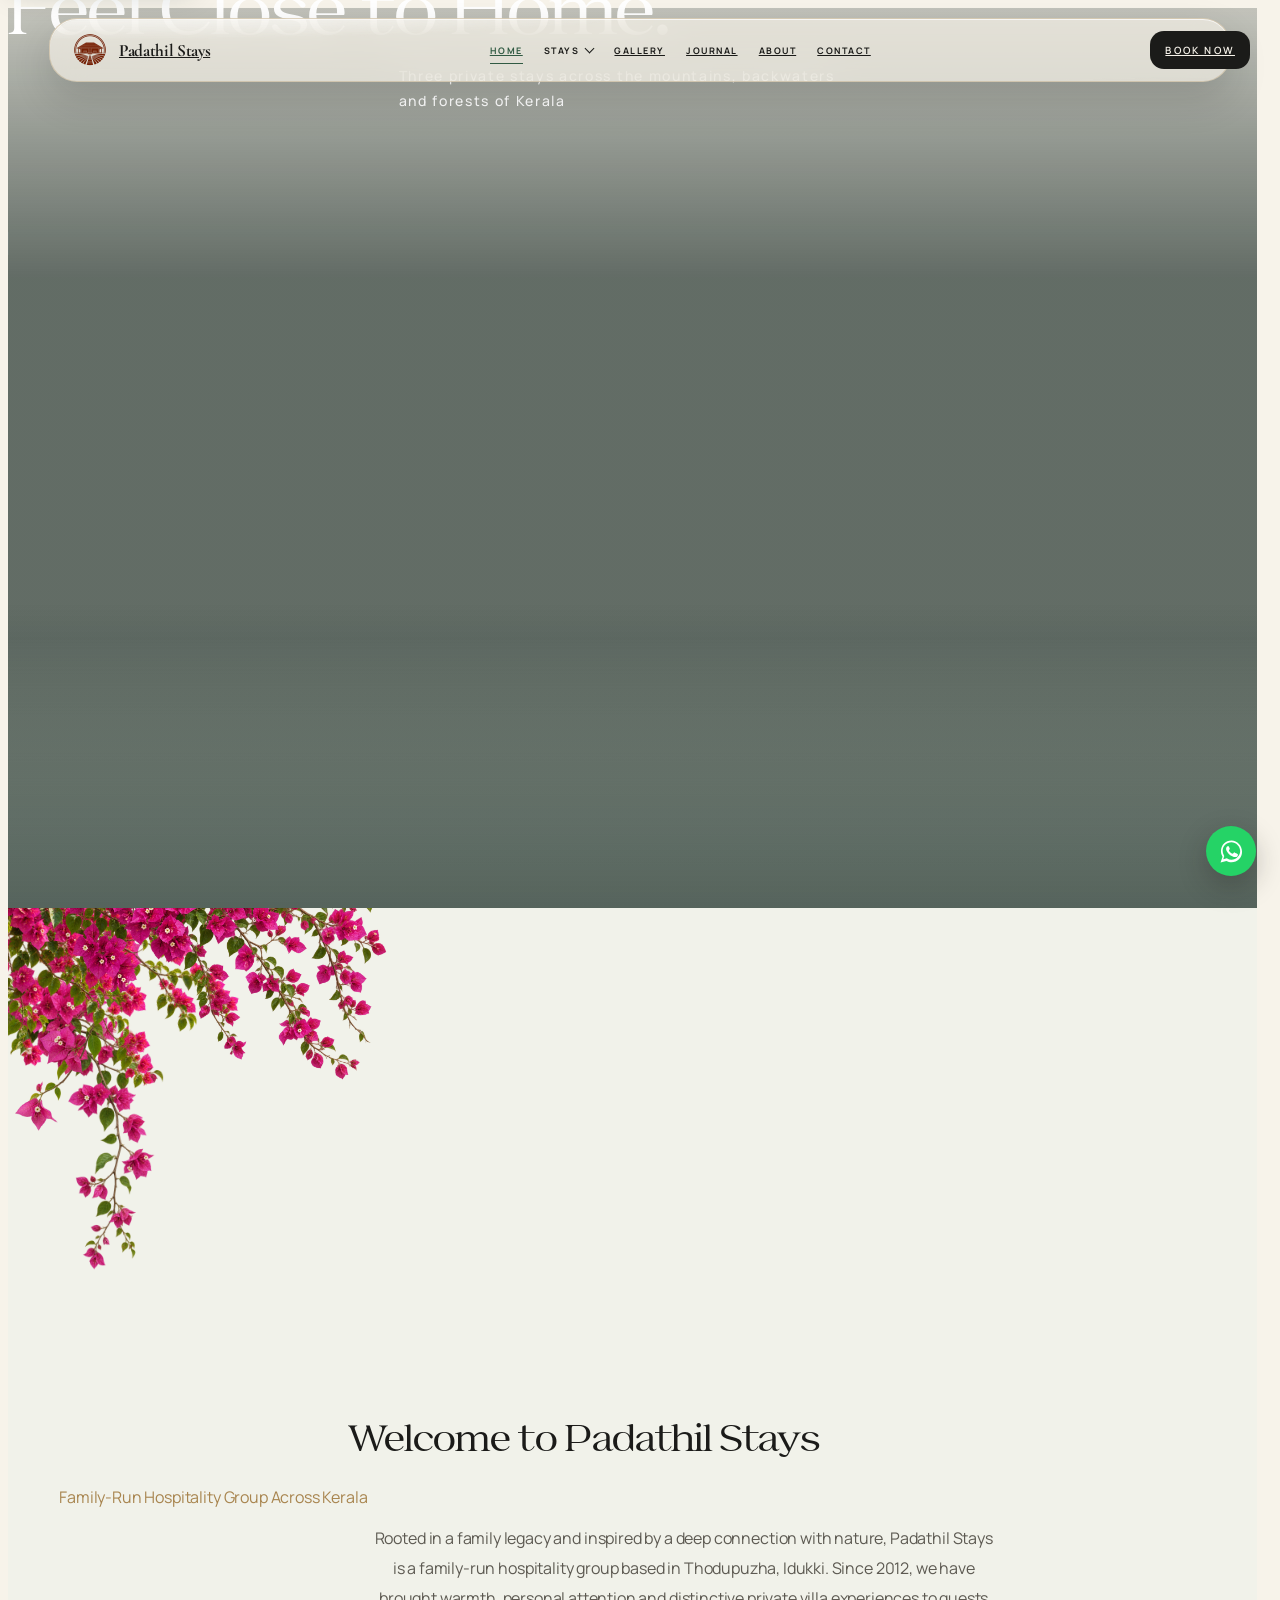
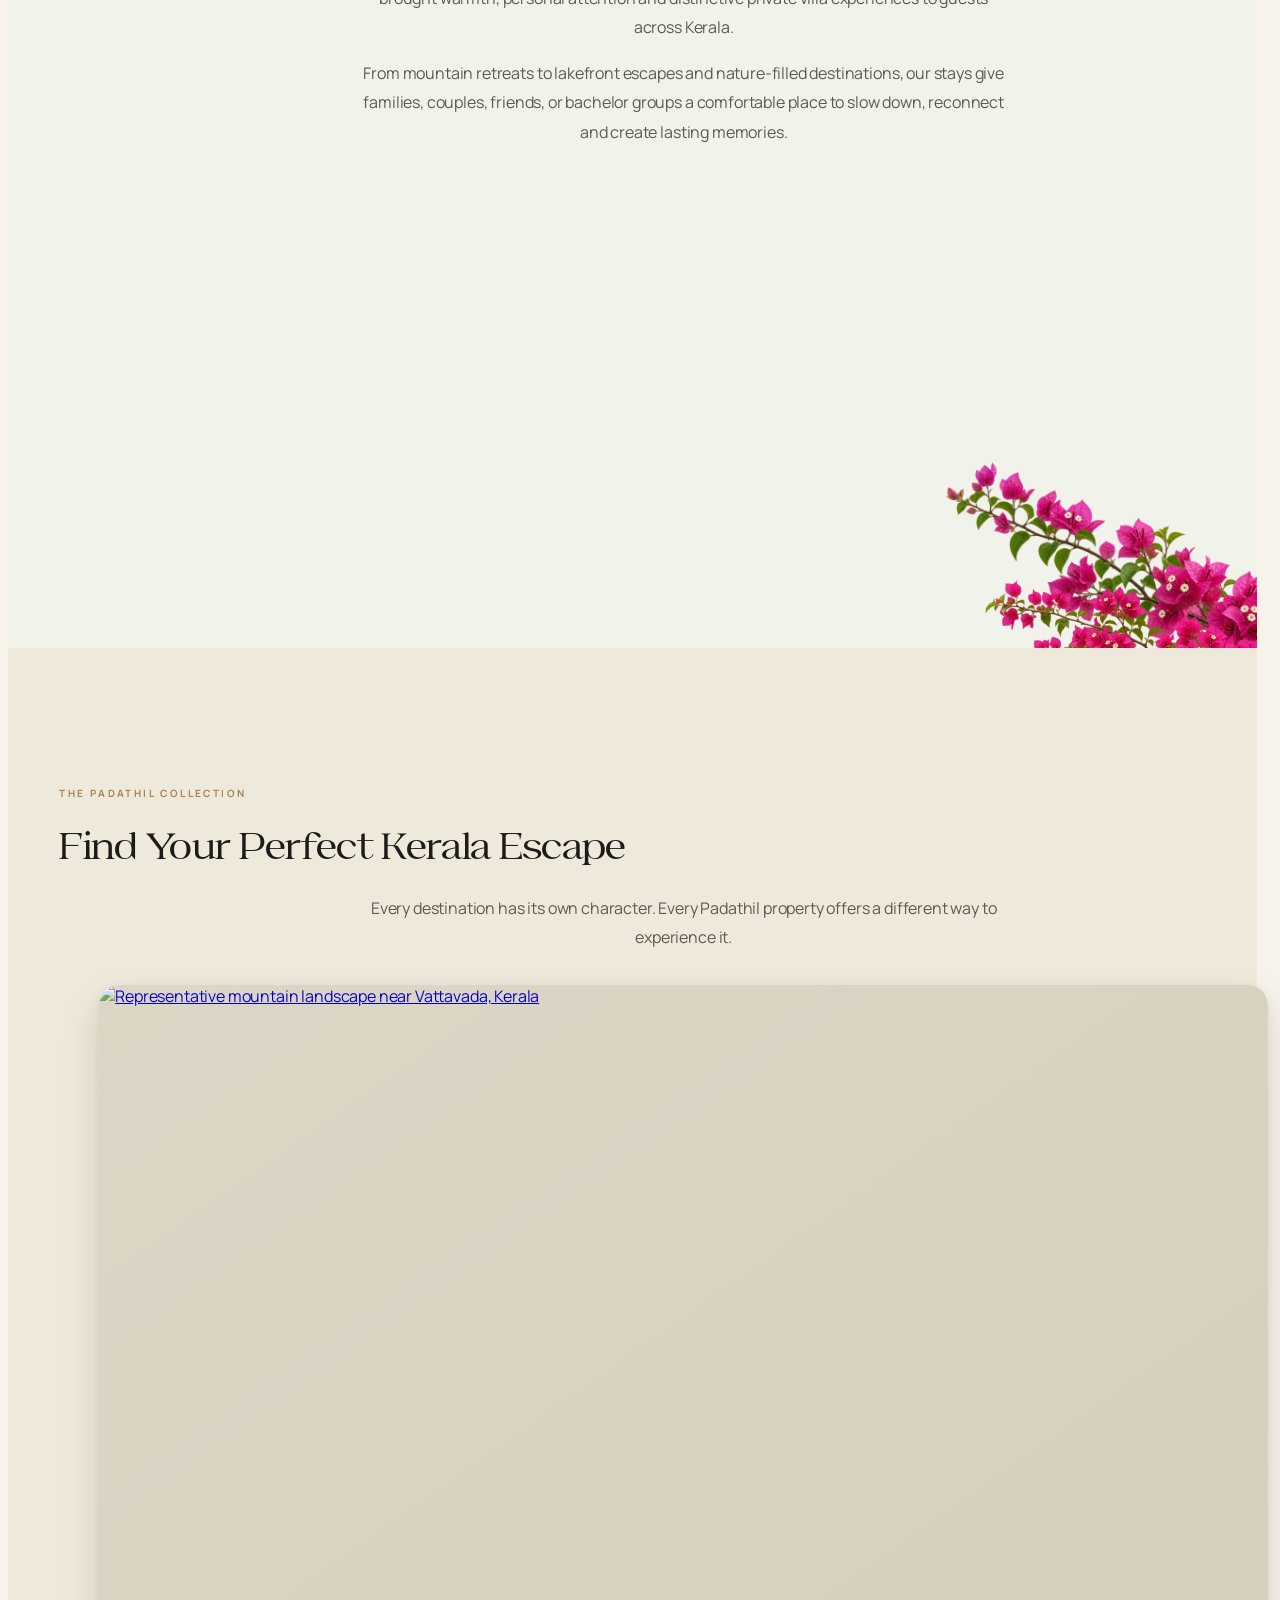
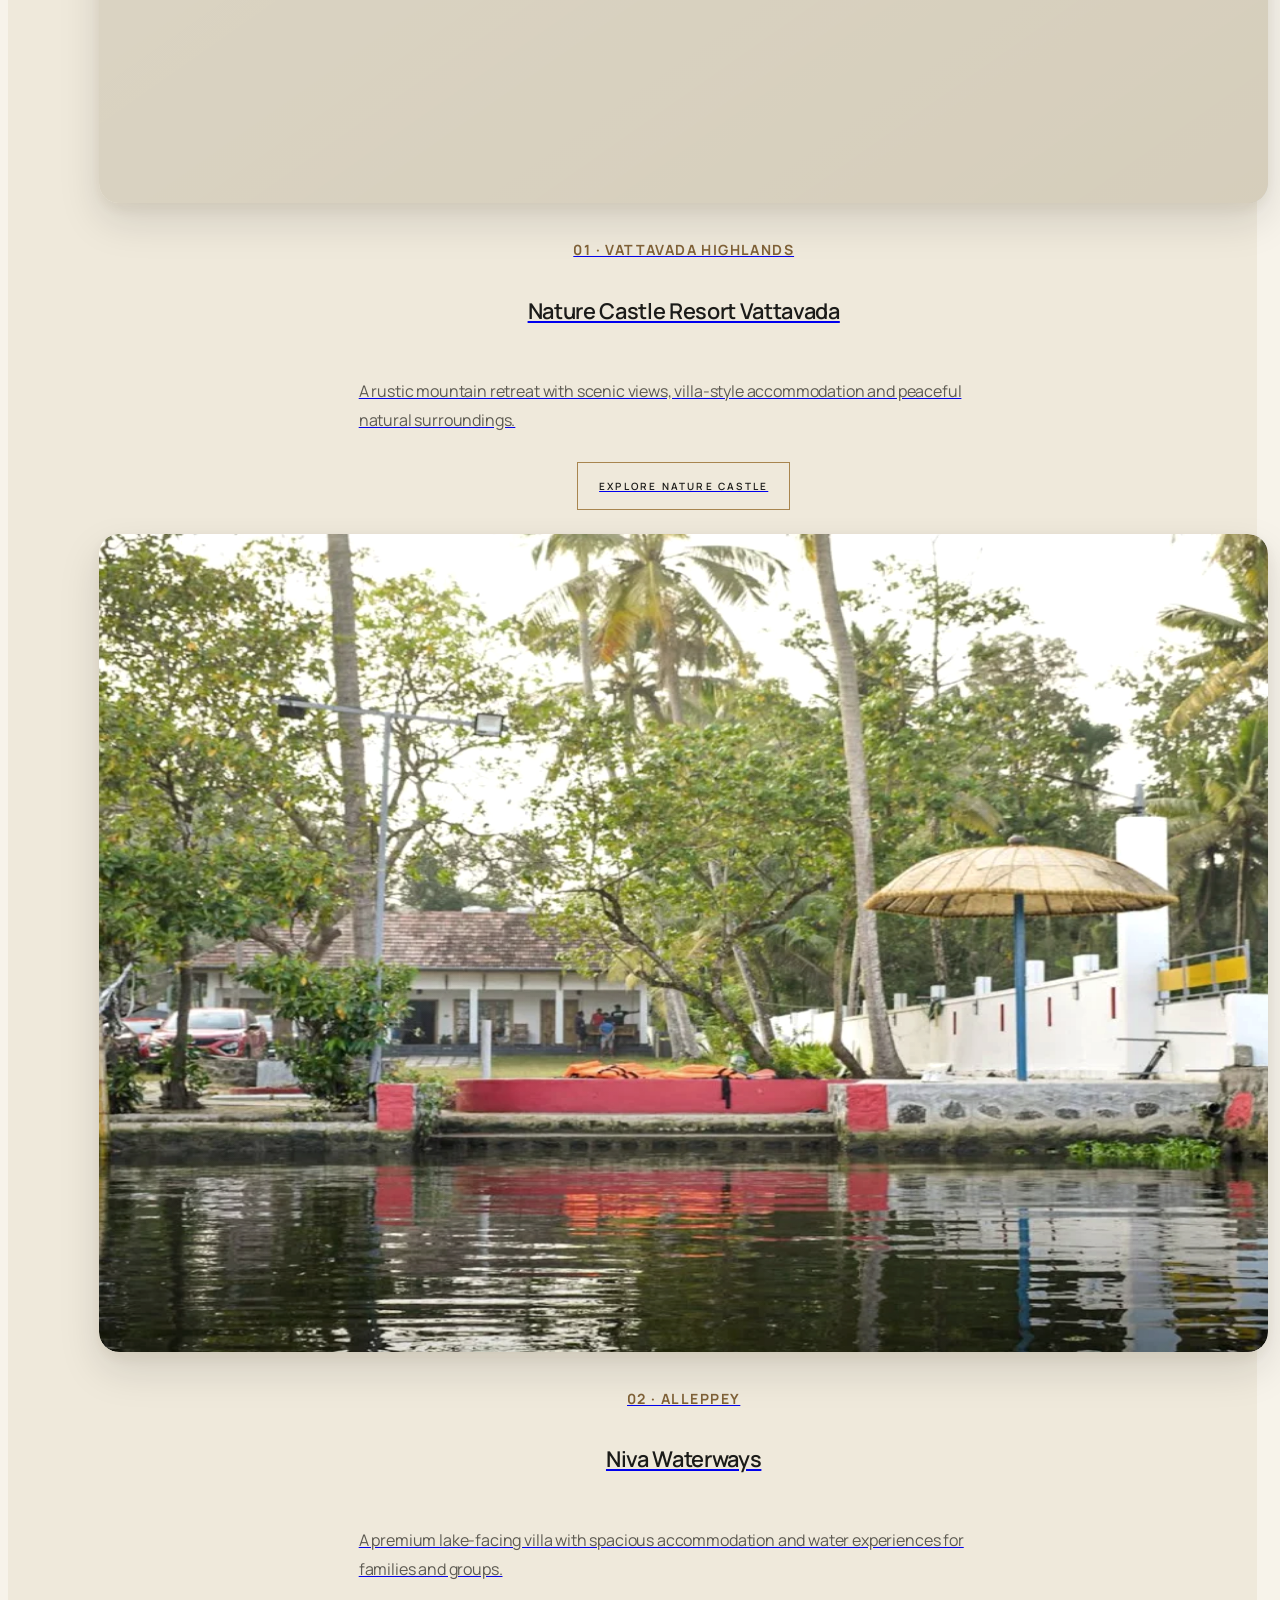
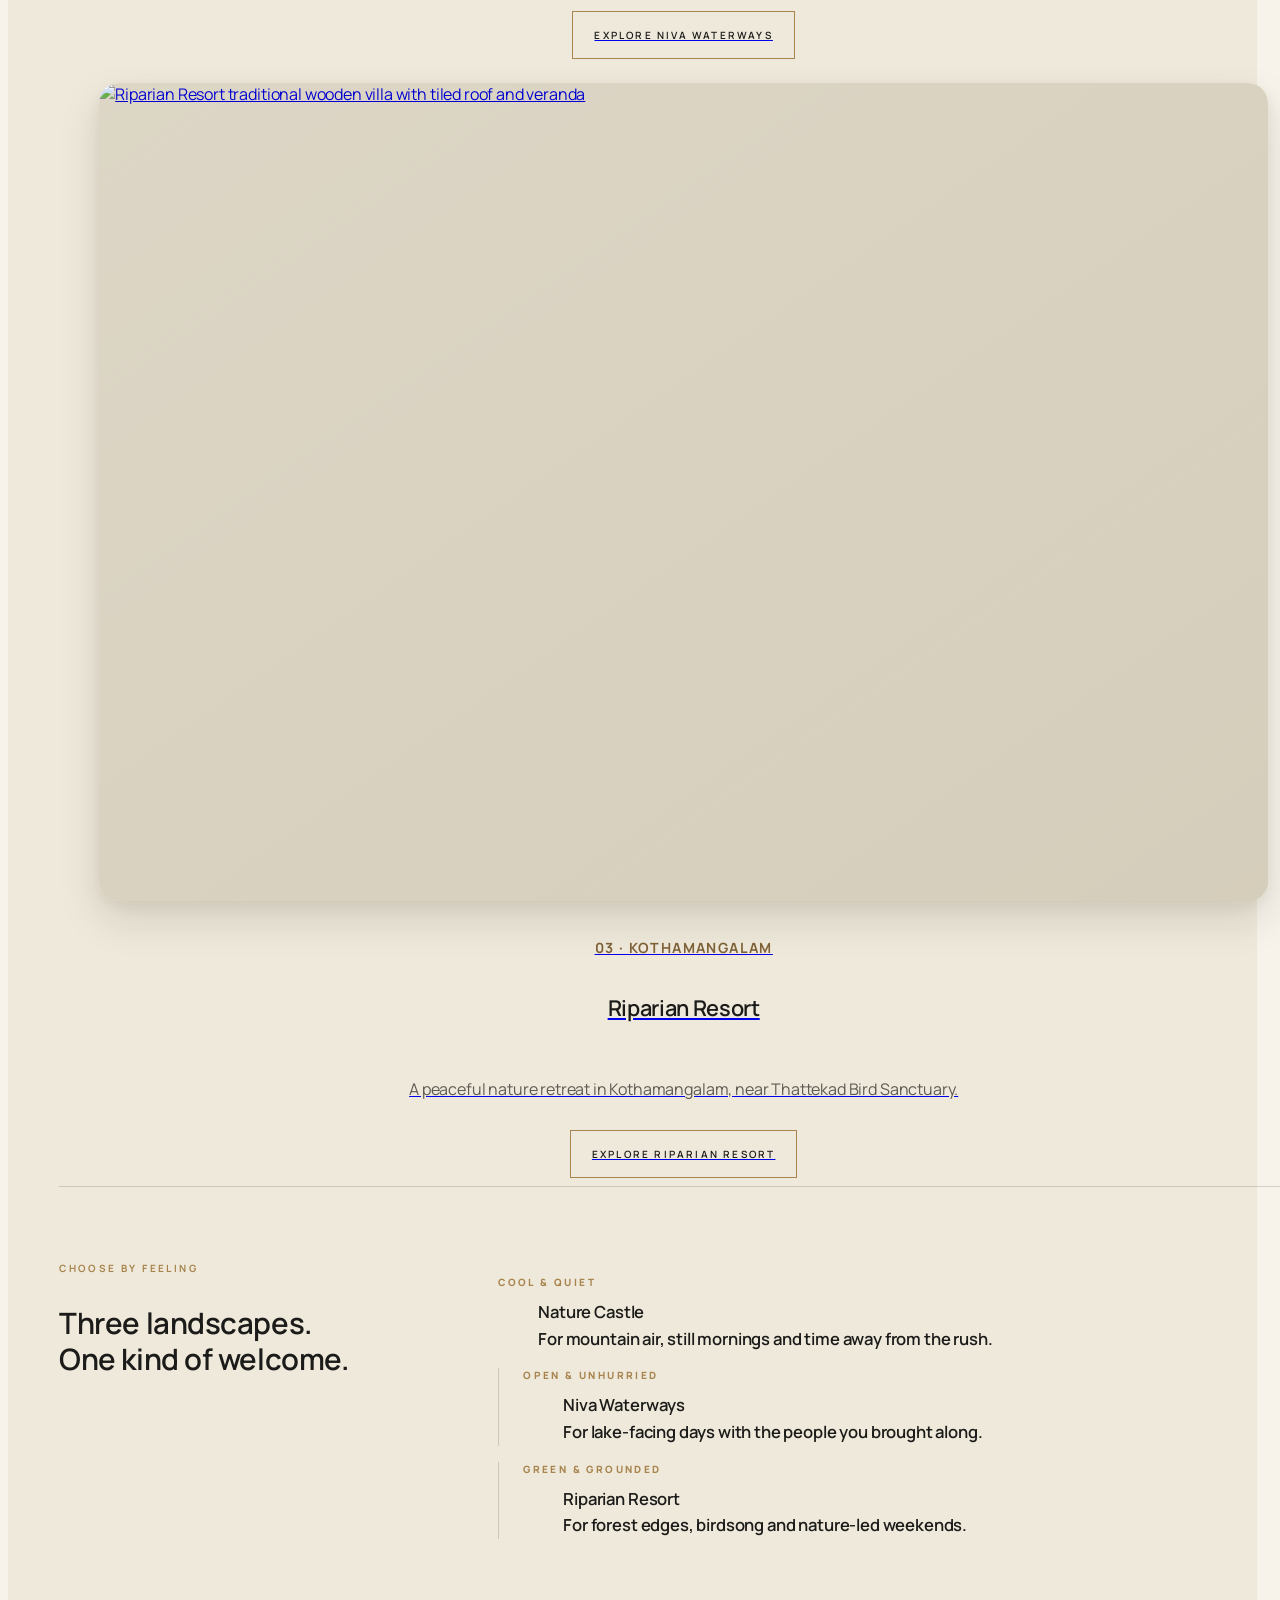
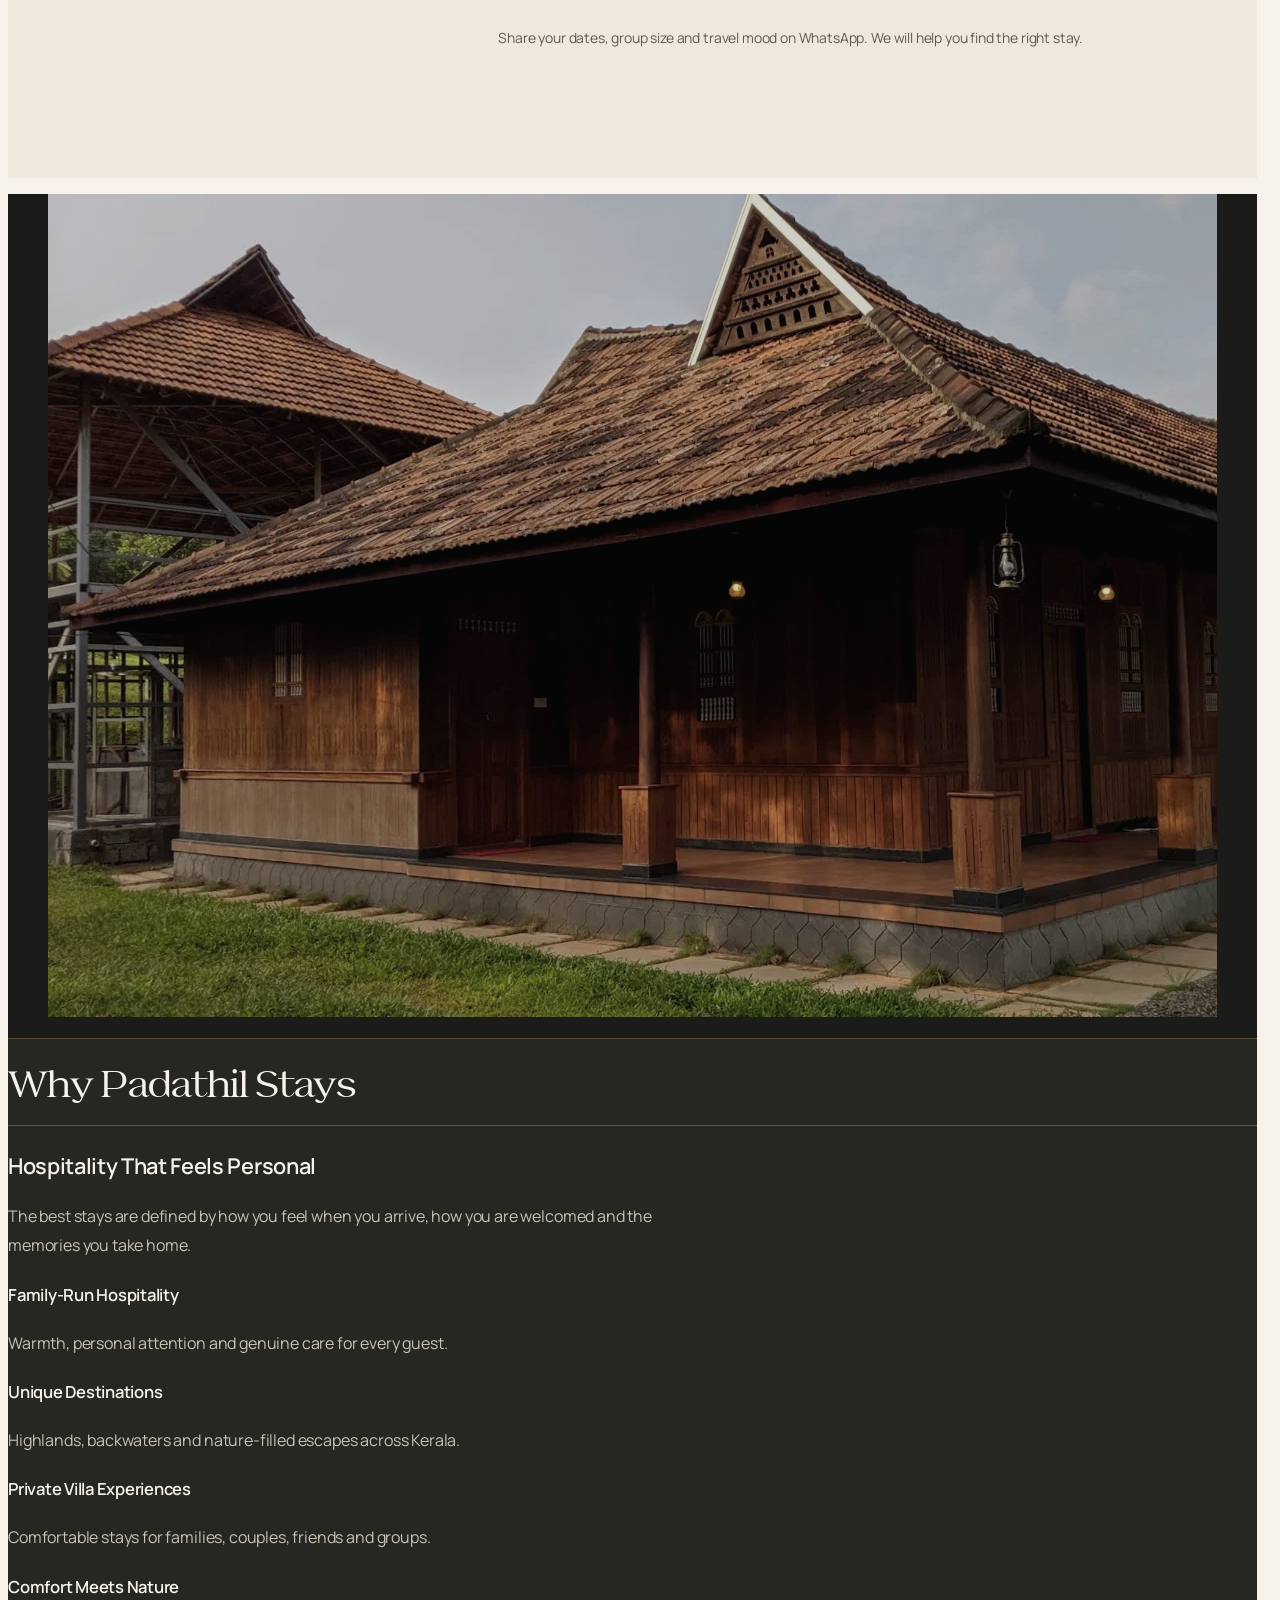
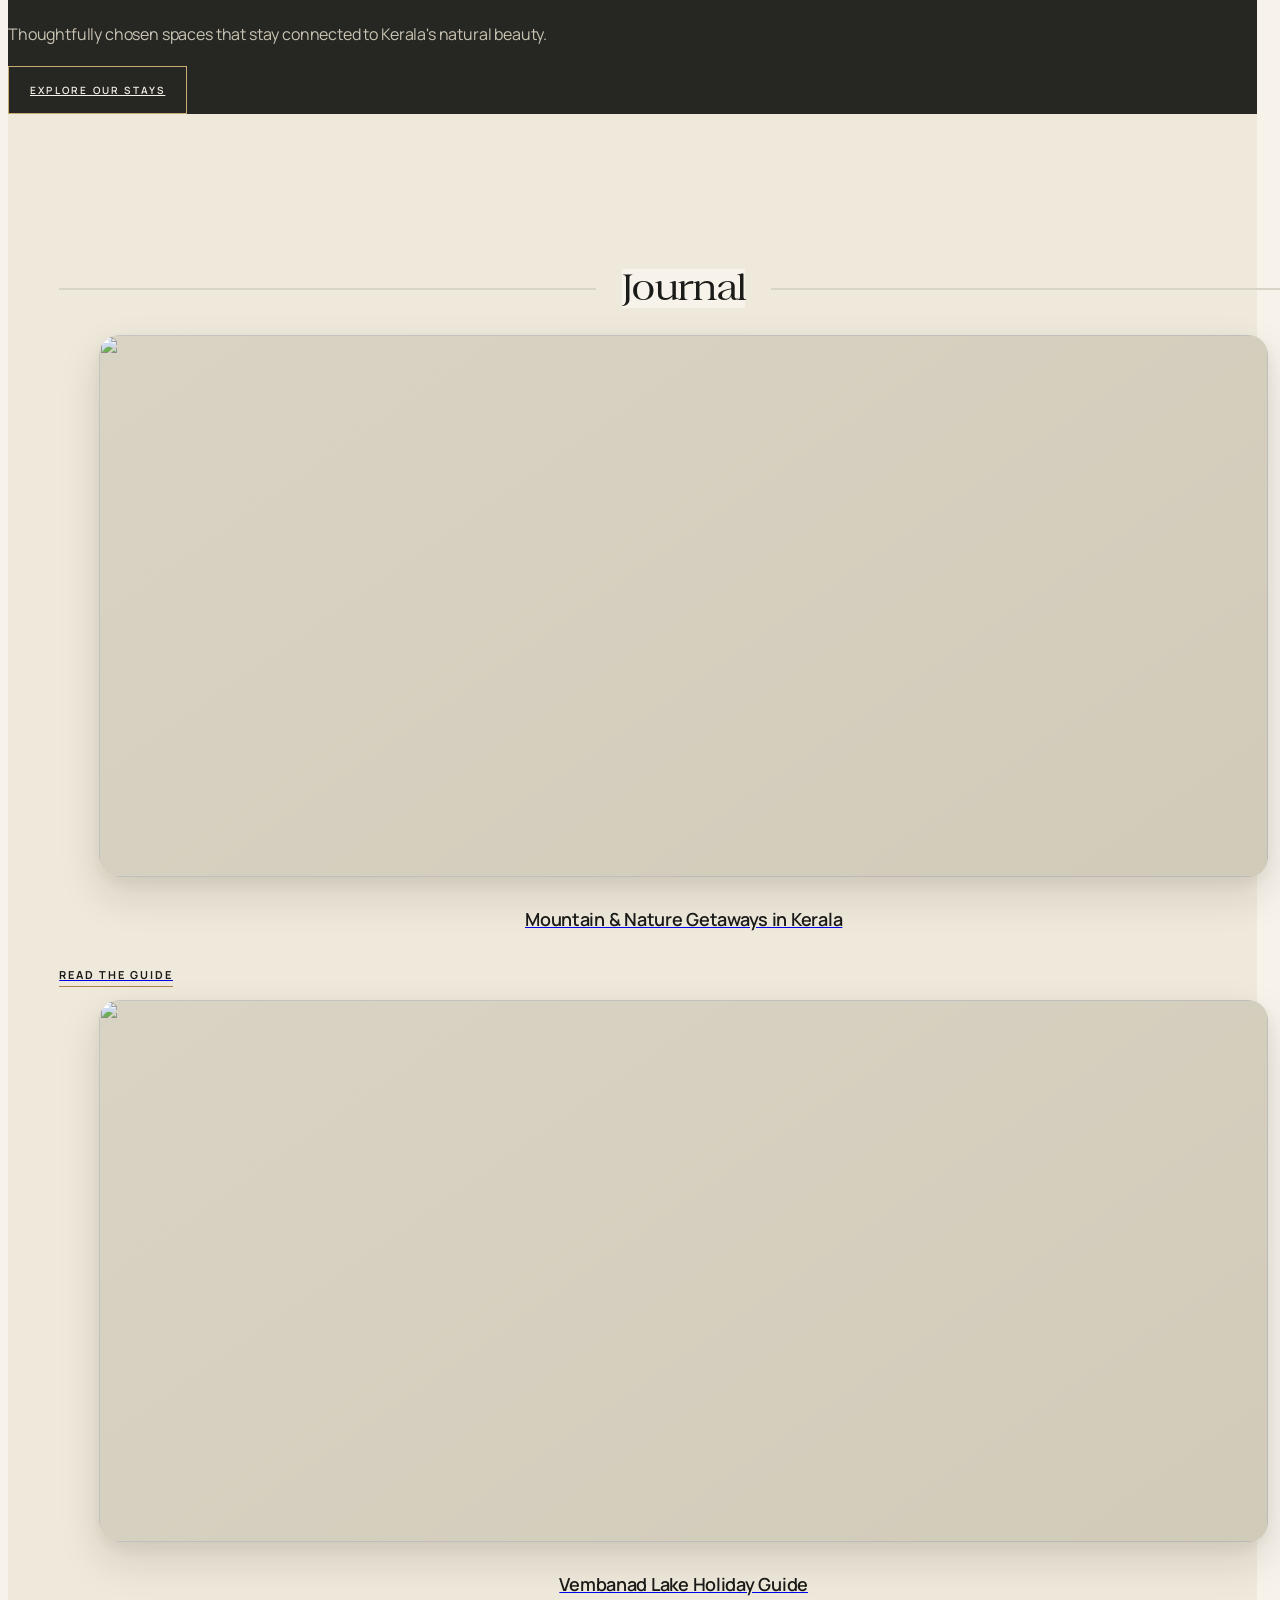
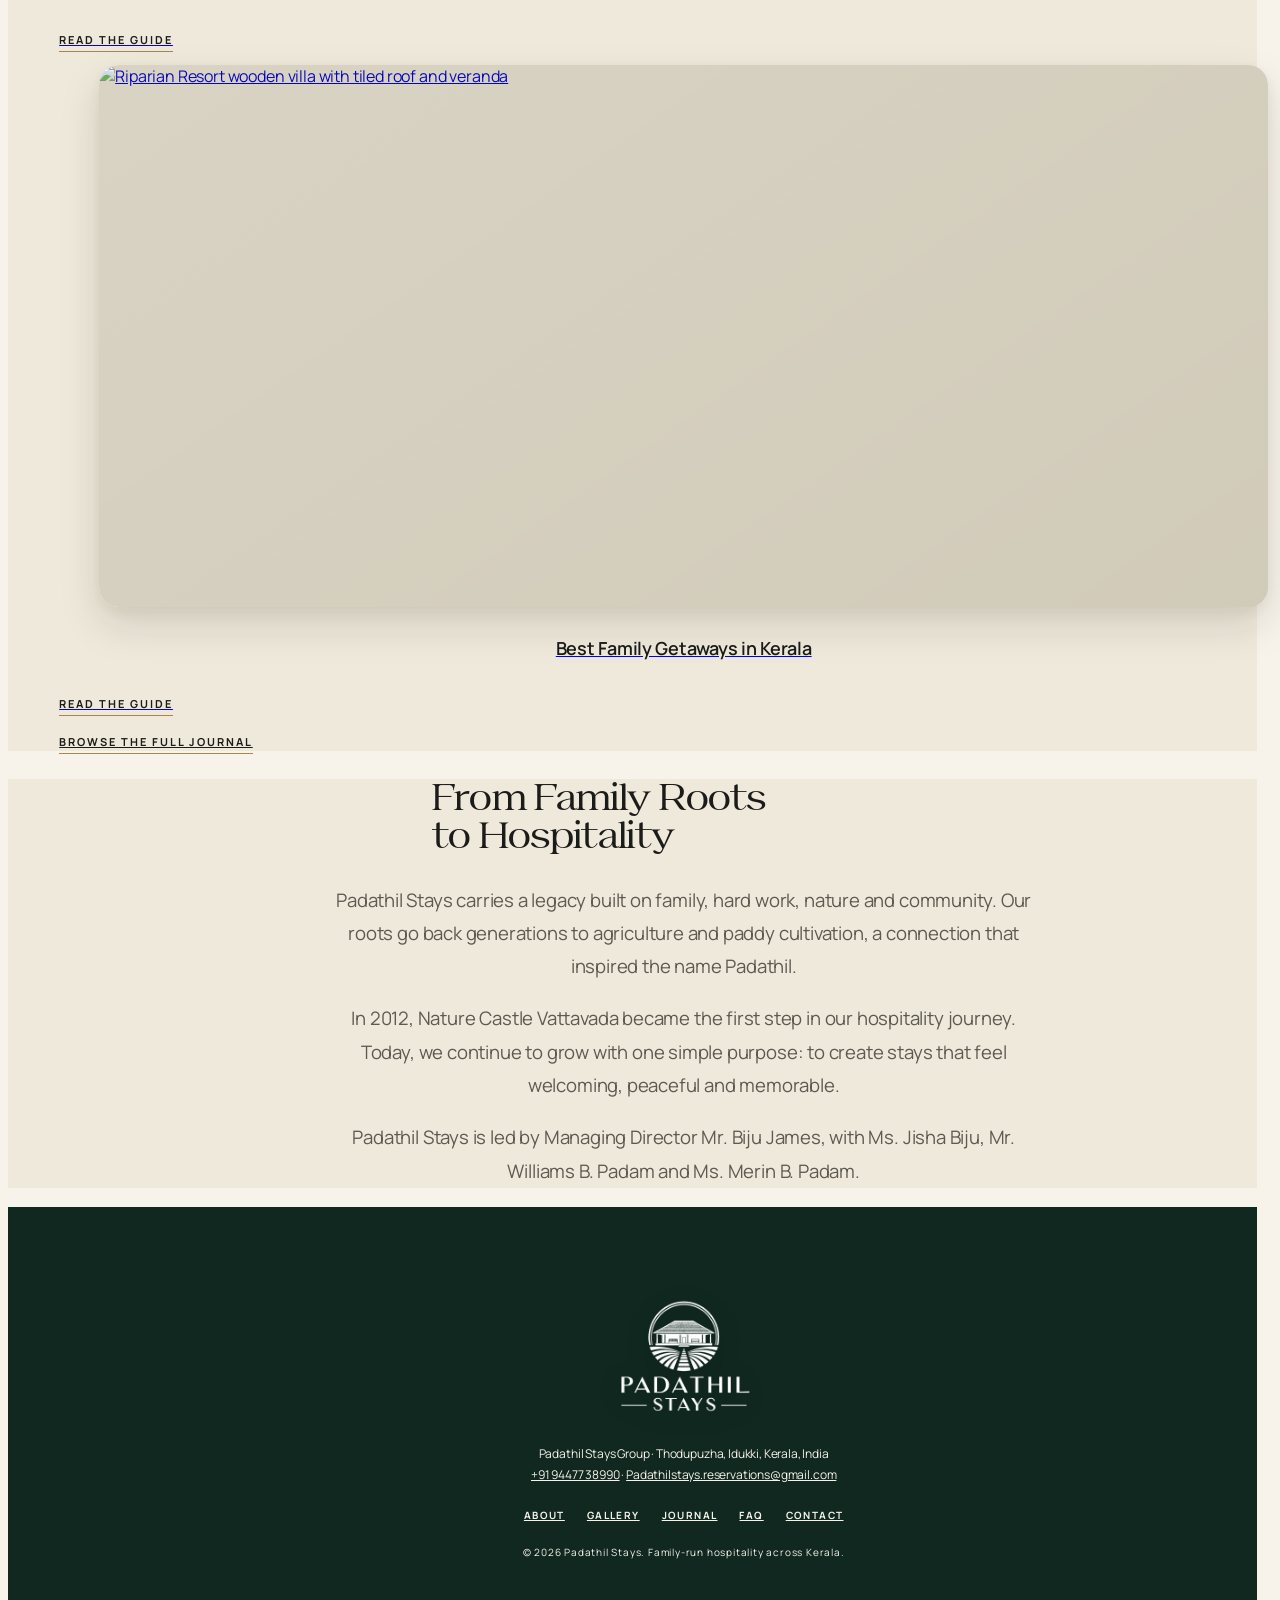
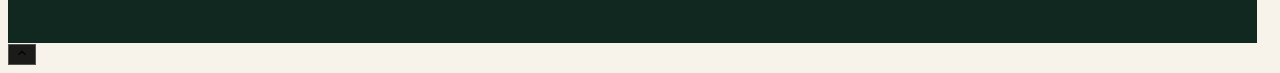
==== commit 62f9d1de: "feat: enhance botanical animations, gallery and site navigation" ====
--- a/index.html
+++ b/index.html
@@ -49,8 +49,12 @@
 
 <script src="site.js" defer></script>
 
+<link rel="stylesheet" href="botanical-heroes.css?v=20261009b" />
+<link rel="stylesheet" href="botanical-transfer.css?v=20261009" />
+<link rel="stylesheet" href="botanical-home.css?v=20261009" />
+<script src="botanical-heroes.js?v=20261009b" defer></script>
 </head>
-<body class="is-loading">
+<body class="is-loading botanical-page botanical-home-page">
   <div id="pageLoader" class="page-loader" role="status" aria-label="Loading Padathil Stays">
     <img src="images/padathil-stays-logo-transparent.webp" alt="Padathil Stays" />
     <span>Kerala, India</span>
@@ -79,7 +83,6 @@
       <a data-nav-link href="gallery.html">Gallery</a>
       <a data-nav-link href="blog.html">Journal</a>
       <a data-nav-link href="about.html">About</a>
-      <a data-nav-link href="faq.html">FAQ</a>
       <a data-nav-link href="contact.html">Contact</a>
     </nav>
     <div class="header-actions">
@@ -96,7 +99,6 @@
           <a data-nav-link href="gallery.html">Gallery</a>
           <a data-nav-link href="blog.html">Journal</a>
           <a data-nav-link href="about.html">About</a>
-          <a data-nav-link href="faq.html">FAQ</a>
           <a data-nav-link href="contact.html">Contact</a>
         </nav>
       </details>
@@ -135,8 +137,22 @@
   </a>
 
   <!-- ================= WELCOME ================= -->
-  <section id="welcome" class="bg-white text-center py-[70px]">
-    <div class="wrap max-w-[1000px]">
+  <section id="welcome" class="botanical-home text-center" data-reveal="none">
+<div class="bougainvillea-canvas" aria-hidden="true">
+  <div aria-hidden="true">
+    <span class="botanical-branch botanical-branch--trailing"><span class="botanical-limb"><img src="images/bougainvillea/trailing.png" width="1024" height="1536" alt="" decoding="async" draggable="false"  loading="lazy" /></span></span>
+    <span class="botanical-branch botanical-branch--hanging"><span class="botanical-limb"><span class="botanical-tip"><img src="images/bougainvillea/sprig.png" width="1024" height="1536" alt="" decoding="async" draggable="false"  loading="lazy" /></span></span></span>
+    <span class="botanical-branch botanical-branch--canopy"><span class="botanical-limb"><img src="images/bougainvillea/canopy.png" width="1536" height="1024" alt="" loading="lazy" decoding="async" draggable="false" /></span></span>
+    <span class="botanical-branch botanical-branch--crown"><span class="botanical-limb"><img src="images/bougainvillea/canopy.png" width="1536" height="1024" alt="" decoding="async" draggable="false"  loading="lazy" /></span></span>
+    <span class="botanical-branch botanical-branch--inward"><span class="botanical-limb"><span class="botanical-tip"><img src="images/bougainvillea/sprig.png" width="1024" height="1536" alt="" decoding="async" draggable="false"  loading="lazy" /></span></span></span>
+    <span class="botanical-branch botanical-branch--diagonal"><span class="botanical-limb"><img src="images/bougainvillea/diagonal.png" width="1536" height="1024" alt="" decoding="async" draggable="false"  loading="lazy" /></span></span>
+    <span class="botanical-branch botanical-branch--lower"><span class="botanical-limb"><img src="images/bougainvillea/diagonal.png" width="1536" height="1024" alt="" decoding="async" draggable="false"  loading="lazy" /></span></span>
+  </div>
+
+    <span class="botanical-branch botanical-branch--home-canopy"><span class="botanical-limb"><img src="images/bougainvillea/about-canopy.png" width="1536" height="1024" alt="" loading="lazy" decoding="async" draggable="false" /></span></span>
+    <span class="botanical-branch botanical-branch--home-corner"><span class="botanical-limb"><span class="botanical-tip"><img src="images/bougainvillea/about-corner.png" width="1536" height="1024" alt="" loading="lazy" decoding="async" draggable="false" /></span></span></span>
+</div>
+    <div class="botanical-home__content wrap max-w-[820px]">
       <h2 class="text-[38px] md:text-[46px] leading-tight">Welcome to Padathil Stays</h2>
       <p class="mt-3 mb-7 font-sans font-light uppercase tracking-[.22em] text-[15px] text-nandor">Family-Run Hospitality Group Across Kerala</p>
       <p class="body-copy mx-auto max-w-[820px] text-center">
--- a/site.css
+++ b/site.css
@@ -908,7 +908,7 @@
 .contact-line { display: grid; grid-template-columns: minmax(100px, .56fr) minmax(220px, 1fr) 22px; gap: 16px; align-items: center; min-height: 95px; border-bottom: 1px solid var(--line); color: var(--forest); transition: color .24s ease, padding .24s ease; }
 .contact-line:hover { color: var(--brass); }
 .contact-line span { font-size: 9px; font-weight: 700; letter-spacing: .15em; text-transform: uppercase; }
-.contact-line strong { font-family: 'Manrope', sans-serif; font-size: clamp(1.6rem, 2.4vw, 2.25rem); font-weight: 600; letter-spacing: -.025em; }
+.contact-line strong { font-family: 'Rosemartin', Georgia, serif; font-size: clamp(1.25rem, 2.1vw, 2rem); font-weight: 400; font-synthesis: none; letter-spacing: .015em; line-height: 1.25; font-variant-numeric: lining-nums tabular-nums; white-space: nowrap; }
 .contact-line svg { justify-self: end; transition: transform .24s cubic-bezier(.16,1,.3,1); }
 .contact-line:is(:hover, :focus-within) svg { transform: translateX(4px); }
 .contact-whatsapp-link { display: inline-flex; gap: 10px; align-items: center; margin-top: 24px; color: var(--forest); font-size: 10px; font-weight: 700; letter-spacing: .12em; line-height: 1.5; text-transform: uppercase; }
@@ -973,7 +973,7 @@
   .contact-email-label { margin-top: 27px; font-size: 9px; }
   .contact-email-link { max-width: 100%; padding: 16px; font-size: 14px; font-weight: 700; line-height: 1.55; overflow-wrap: anywhere; }
   .contact-email-link svg { width: 16px; flex: 0 0 auto; }
-  .contact-line strong { font-family: 'SN Pro', 'Manrope', sans-serif; font-size: clamp(1.3rem, 6vw, 1.5rem); font-weight: 700; letter-spacing: 0; line-height: 1.2; font-variant-numeric: lining-nums tabular-nums; white-space: nowrap; }
+  .contact-line strong { font-size: clamp(1.5rem, 7vw, 1.9rem); }
   .contact-line svg { grid-column: 2; grid-row: 2; }
   .contact-enquiry-layout { gap: 45px; }
   .contact-enquiry-list li { grid-template-columns: 1fr; gap: 10px; padding: 22px 0; }
--- a/theme-ivory.css
+++ b/theme-ivory.css
@@ -177,24 +177,25 @@
 /* Stays: a small, vertical navigation list—not a destination promo module. */
 .site-header .stay-menu,
 .site-header .stay-menu--picker {
-  width: 248px !important;
+  width: 400px !important;
   overflow: hidden;
-  border: 1px solid rgba(247, 243, 234, .64) !important;
-  border-radius: 8px !important;
+  border: 1px solid rgba(168, 133, 79, .32) !important;
+  border-top: 2px solid var(--gold) !important;
+  border-radius: 4px !important;
   background: rgba(247, 243, 234, .9) !important;
   -webkit-backdrop-filter: blur(9px) saturate(.9);
   backdrop-filter: blur(9px) saturate(.9);
-  box-shadow: 0 14px 26px rgba(27, 27, 25, .14) !important;
-}
-.site-header .stay-picker { padding: 5px 17px !important; }
+  box-shadow: 0 22px 48px rgba(27, 27, 25, .16) !important;
+}
+.site-header .stay-picker { padding: 6px 26px !important; }
 .site-header .stay-picker .stay-option {
   display: flex;
-  min-height: 47px;
+  min-height: 66px;
   align-items: center;
   padding: 0 !important;
   color: var(--char) !important;
   background: transparent !important;
-  transition: color .18s ease;
+  transition: color .2s ease;
 }
 .site-header .stay-picker .stay-option + .stay-option { border-top: 1px solid rgba(27, 27, 25, .12) !important; }
 .site-header .stay-picker .stay-option::before,
@@ -210,19 +211,20 @@
 .site-header .stay-picker .stay-option-copy b {
   color: var(--char) !important;
   font-family: 'Manrope', sans-serif;
-  font-size: 1.08rem;
+  font-size: 1.12rem;
   font-weight: 500;
-  letter-spacing: -.015em;
+  letter-spacing: -.01em;
   line-height: 1.1;
+  white-space: nowrap;
 }
 .site-header .stay-picker .stay-option-copy small {
   display: block;
   margin: 0;
   color: var(--char-soft) !important;
   font-family: 'Manrope', sans-serif;
-  font-size: 8px;
+  font-size: 9px;
   font-weight: 700;
-  letter-spacing: .09em;
+  letter-spacing: .18em;
   line-height: 1;
   text-align: right;
   text-transform: uppercase;
@@ -439,3 +441,68 @@
 .site-header .stay-next:hover { background: var(--char); border-color: var(--char); color: var(--ivory); }
 .site-header .stay-next:hover svg { transform: translateX(3px); background: var(--gold-light); }
 @media (max-width: 1100px) { .site-header .stay-next { display: none; } }
+
+/* Footer: deep forest green instead of charcoal. */
+footer, .site-footer { background: #102820 !important; }
+
+/* Stays dropdown: same curved frosted glass as the header bar. */
+.site-header .stay-menu,
+.site-header .stay-menu--picker {
+  border: 1px solid rgba(168, 133, 79, .28) !important;
+  border-radius: 22px !important;
+  background:
+    radial-gradient(110% 150% at 4% -42%, rgba(255, 255, 255, .7) 0, rgba(255, 255, 255, .7) 27%, transparent 50%),
+    radial-gradient(70% 120% at 100% 160%, rgba(187, 195, 167, .45), transparent 56%),
+    rgba(247, 243, 234, .66) !important;
+  -webkit-backdrop-filter: blur(18px) saturate(1.42);
+  backdrop-filter: blur(18px) saturate(1.42);
+  box-shadow: inset 0 1px 0 rgba(255, 255, 255, .72), 0 16px 38px rgba(27, 27, 25, .16) !important;
+}
+
+/* About "Stay With Us": warm charcoal over the photo, gold-outline button, distinct from the green footer. */
+.about-cta > img { filter: saturate(.8) contrast(1.05) !important; }
+.about-cta::after { background: linear-gradient(180deg, rgba(27, 27, 25, .66), rgba(27, 27, 25, .8)) !important; }
+.about-cta h2 { color: var(--ivory) !important; }
+.about-cta .body-copy, .about-cta p { color: #e6e0d2 !important; }
+.about-cta .vbtn { background: transparent !important; color: var(--ivory) !important; border-color: var(--gold-light) !important; }
+.about-cta .vbtn:hover { background: var(--gold-light) !important; color: var(--char) !important; border-color: var(--gold-light) !important; }
+
+/* Contact "A few details": light band like the rest of the page, numbers aligned in their own column. */
+.contact-page .contact-enquiry { background: var(--ivory-2) !important; color: var(--char) !important; }
+.contact-page .contact-enquiry h2, .contact-page .contact-enquiry h2 em { color: var(--char) !important; }
+.contact-page .contact-enquiry-list { border-top: 1px solid var(--gold) !important; }
+.contact-page .contact-enquiry-list li { grid-template-columns: 3.25rem minmax(150px, .75fr) minmax(0, 1.25fr); align-items: baseline; gap: 22px; padding: 28px 0; border-bottom: 1px solid var(--line) !important; }
+.contact-page .contact-enquiry-list li::before { content: counter(enquiry, decimal-leading-zero); color: var(--gold); font: 400 1.6rem/1 'Rosemartin', Georgia, serif; }
+.contact-page .contact-enquiry-list strong { display: block; color: var(--char) !important; font-size: 1.15rem !important; font-weight: 600; line-height: 1.35; }
+.contact-page .contact-enquiry-list strong::before { content: none; display: none; }
+.contact-page .contact-enquiry-list span { color: var(--char-soft) !important; font-size: 1rem !important; line-height: 1.7; }
+@media (max-width: 760px) {
+  .contact-page .contact-enquiry-list li { grid-template-columns: 2.6rem minmax(0, 1fr); row-gap: 8px; }
+  .contact-page .contact-enquiry-list span { grid-column: 2; }
+}
+
+/* Contact "Find your way": three matching stay cards instead of boxed rows. */
+.contact-page .contact-places { background: var(--ivory) !important; }
+.contact-page .contact-place-list { display: grid; grid-template-columns: repeat(3, minmax(0, 1fr)); gap: clamp(18px, 2.2vw, 32px); border: 0 !important; counter-reset: place; }
+.contact-page .contact-place { display: flex !important; flex-direction: column; align-items: flex-start; gap: 14px; padding: clamp(28px, 3vw, 40px) !important; border: 1px solid var(--line) !important; border-top: 2px solid var(--gold) !important; border-radius: 0 !important; background: #fbf8f1 !important; counter-increment: place; transition: box-shadow .3s ease, transform .3s ease; }
+.contact-page .contact-place + .contact-place { border-top: 2px solid var(--gold) !important; }
+.contact-page .contact-place::before { content: counter(place, decimal-leading-zero); color: var(--gold); font: 400 1.5rem/1 'Rosemartin', Georgia, serif; }
+.contact-page .contact-place h3 { margin: 0; color: var(--char) !important; font: 400 clamp(1.7rem, 2.3vw, 2.2rem)/1.08 'Rosemartin', Georgia, serif !important; letter-spacing: -.02em !important; transform: none !important; }
+.contact-page .contact-place-setting { font-size: 11px !important; letter-spacing: .18em; }
+.contact-page .contact-place-address { max-width: none; color: var(--char-soft); font-size: 1rem !important; line-height: 1.7; }
+.contact-page .contact-place a { justify-self: auto; margin-top: auto; padding-top: 8px; font-size: 11px !important; letter-spacing: .18em; }
+.contact-page .contact-place:is(:hover, :focus-within) { box-shadow: 0 22px 44px rgba(27, 27, 25, .1); transform: translateY(-3px); }
+.contact-page .contact-place:is(:hover, :focus-within) h3 { color: var(--gold) !important; }
+@media (max-width: 900px) { .contact-page .contact-place-list { grid-template-columns: 1fr; } }
+
+/* FAQ: keep every question on the same left edge (no hover nudge); larger, centred +/– marker. */
+.faq-list summary:hover { padding-left: 0 !important; }
+.faq-list summary::after { font-size: 1.4rem !important; line-height: 1; transform: translateY(-50%) !important; }
+
+/* Stays dropdown: solid ivory panel (no see-through), keeping the curved edge and soft shadow. */
+.site-header .stay-menu,
+.site-header .stay-menu--picker {
+  background: linear-gradient(180deg, #fbf8f1, #f4efe3) !important;
+  -webkit-backdrop-filter: none;
+  backdrop-filter: none;
+}
--- a/botanical-heroes.css
+++ b/botanical-heroes.css
@@ -0,0 +1,286 @@
+/* Reference composition: 3416 x 1984. Percentage placement preserves its
+   proportions at every viewport size; only connected branch layers move. */
+.botanical-page {
+  --paper: #f1f2ea;
+  --paper-deep: #f1f2ea;
+}
+
+.botanical-hero {
+  position: relative;
+  display: grid;
+  align-items: center;
+  min-height: max(680px, 58.0796vw);
+  padding: 120px 0;
+  isolation: isolate;
+  background: #f1f2ea !important;
+}
+
+.botanical-hero__content {
+  position: relative;
+  z-index: 1;
+  width: 100%;
+}
+
+.botanical-hero__content h1 {
+  text-wrap: balance;
+}
+
+.botanical-hero__content p {
+  max-width: 58ch;
+  margin-inline: auto;
+  text-wrap: pretty;
+}
+
+.bougainvillea-canvas {
+  position: absolute;
+  inset: 0;
+  width: 100%;
+  height: 100%;
+  pointer-events: none;
+  overflow: hidden;
+  overflow: clip;
+  isolation: isolate;
+  contain: paint;
+  background: #f1f2ea !important;
+}
+
+.botanical-branch {
+  position: absolute;
+  display: block;
+  pointer-events: none;
+  user-select: none;
+}
+
+.botanical-limb,
+.botanical-tip {
+  display: block;
+  width: 100%;
+  transform-origin: inherit;
+}
+
+.botanical-limb > img,
+.botanical-tip > img {
+  display: block;
+  width: 100%;
+  height: auto;
+  max-width: none;
+  pointer-events: none;
+}
+
+/* Upper-left: about 28% wide, with uneven trails reaching 45% down. Roots
+   disappear behind overlapping growth or sit beyond the top/left edge. */
+.botanical-branch--canopy {
+  top: -7.8125%;
+  left: -3.3665%;
+  width: 31.6159%;
+  transform-origin: 0% 9%;
+  z-index: 3;
+  --breeze-duration: 6.8s;
+  --breeze-phase: -1.7s;
+}
+
+.botanical-branch--crown {
+  top: -11.8448%;
+  left: 4.0984%;
+  width: 22.2482%;
+  transform-origin: 0% 9%;
+  z-index: 4;
+  --breeze-duration: 5.6s;
+  --breeze-phase: -3.1s;
+}
+
+.botanical-branch--trailing {
+  top: 4.2843%;
+  left: -3.6593%;
+  width: 15.5152%;
+  transform-origin: 0% 0%;
+  z-index: 1;
+  --breeze-duration: 6.4s;
+  --breeze-phase: -1.94s;
+}
+
+.botanical-branch--hanging {
+  top: -1.2601%;
+  left: -1.0246%;
+  width: 12.5878%;
+  transform-origin: 51% 0%;
+  z-index: 2;
+  --breeze-duration: 5.1s;
+  --breeze-phase: -2.16s;
+}
+
+/* Lower-right: about 24% visible width and 28% visible height. The connected
+   woody base grows diagonally toward the centre from outside the corner. */
+.botanical-branch--diagonal {
+  right: -3.6593%;
+  bottom: -3.5282%;
+  width: 28.1030%;
+  transform-origin: 98% 97%;
+  z-index: 2;
+  --breeze-duration: 6.1s;
+  --breeze-phase: -2.7s;
+}
+
+.botanical-branch--lower {
+  right: -1.9028%;
+  bottom: -9.3246%;
+  width: 18.7354%;
+  transform-origin: 98% 97%;
+  transform: rotate(-9deg);
+  z-index: 3;
+  --breeze-duration: 4.7s;
+  --breeze-phase: -0.84s;
+}
+
+.botanical-branch--inward {
+  top: 103%;
+  left: 97%;
+  width: 8.7822%;
+  transform-origin: 51% 0%;
+  transform: rotate(125deg);
+  z-index: 1;
+  --breeze-duration: 5.4s;
+  --breeze-phase: -3.48s;
+}
+
+/* Each page has its own generated branches. Repeated layers overlap at the
+   woody attachment, letting the finer growth follow the canopy's motion. */
+.botanical-branch--variant-canopy {
+  top: -3%;
+  left: -3%;
+  width: 34%;
+  transform-origin: 0% 0%;
+  z-index: 3;
+  --breeze-duration: 6.7s;
+  --breeze-phase: -1.8s;
+}
+
+.botanical-branch--variant-trail {
+  top: -5%;
+  left: -5%;
+  width: 25%;
+  transform-origin: 0% 0%;
+  transform: rotate(16deg);
+  z-index: 2;
+  --breeze-duration: 5.3s;
+  --breeze-phase: -2.4s;
+}
+
+.botanical-branch--variant-corner {
+  right: -3%;
+  bottom: -3%;
+  width: 28%;
+  transform-origin: 100% 100%;
+  z-index: 2;
+  --breeze-duration: 6.2s;
+  --breeze-phase: -3.2s;
+}
+
+.botanical-branch--variant-lower {
+  right: -2%;
+  bottom: -6%;
+  width: 20%;
+  transform-origin: 100% 100%;
+  transform: rotate(-12deg);
+  z-index: 3;
+  --breeze-duration: 4.8s;
+  --breeze-phase: -1.2s;
+}
+
+.botanical-hero--mirrored .botanical-branch--variant-canopy,
+.botanical-hero--mirrored .botanical-branch--variant-trail {
+  left: auto;
+  right: -3%;
+  transform-origin: 100% 0%;
+}
+
+.botanical-hero--mirrored .botanical-branch--variant-trail {
+  right: -5%;
+  transform: rotate(-16deg);
+}
+
+.botanical-hero--mirrored .botanical-branch--variant-corner,
+.botanical-hero--mirrored .botanical-branch--variant-lower {
+  right: auto;
+  left: -3%;
+  transform-origin: 0% 100%;
+}
+
+.botanical-hero--mirrored .botanical-branch--variant-lower {
+  left: -2%;
+  transform: rotate(12deg);
+}
+
+@media (max-width: 767px) {
+  .botanical-hero {
+    min-height: 640px;
+    padding: 210px 0;
+  }
+
+  .botanical-hero__content h1 {
+    font-size: clamp(2rem, 7.8vw, 3rem) !important;
+    line-height: 1.12 !important;
+  }
+
+  .botanical-branch--canopy,
+  .botanical-branch--variant-canopy { width: 250px; }
+  .botanical-branch--crown { width: 180px; }
+  .botanical-branch--trailing { width: 110px; }
+  .botanical-branch--hanging { width: 90px; }
+  .botanical-branch--variant-trail { width: 185px; }
+  .botanical-branch--diagonal,
+  .botanical-branch--variant-corner { width: 230px; }
+  .botanical-branch--lower,
+  .botanical-branch--variant-lower { width: 160px; }
+  .botanical-branch--inward { width: 70px; }
+}
+
+/* A complete cycle returns to exactly the same pose. The small translations
+   scale with each branch; no stretching, opacity pulses or camera transforms. */
+@media (prefers-reduced-motion: no-preference) {
+  .botanical-limb {
+    animation: botanical-breeze var(--breeze-duration) ease-in-out infinite;
+    animation-delay: var(--breeze-phase);
+  }
+
+  .botanical-branch--trailing .botanical-limb,
+  .botanical-branch--diagonal .botanical-limb,
+  .botanical-branch--variant-corner .botanical-limb {
+    animation-name: botanical-breeze-reverse;
+  }
+
+  /* These lightweight terminal sprigs carry a small delayed secondary motion.
+     Every flower and leaf remains attached to its original generated stem. */
+  .botanical-tip {
+    animation: botanical-tip-follow var(--breeze-duration) ease-in-out infinite;
+    animation-delay: calc(var(--breeze-phase) + .22s);
+  }
+
+  .is-breeze-paused .botanical-limb,
+  .is-breeze-paused .botanical-tip {
+    animation-play-state: paused;
+  }
+}
+
+@keyframes botanical-breeze {
+  0%, 100% { transform: translate(-.1%, .04%) rotate(-.8deg); }
+  50% { transform: translate(.15%, -.08%) rotate(.9deg); }
+}
+
+@keyframes botanical-breeze-reverse {
+  0%, 100% { transform: translate(.12%, -.04%) rotate(.8deg); }
+  50% { transform: translate(-.15%, .09%) rotate(-.9deg); }
+}
+
+@keyframes botanical-tip-follow {
+  0%, 100% { transform: rotate(-.14deg); }
+  50% { transform: rotate(.18deg); }
+}
+
+@media (prefers-reduced-motion: reduce) {
+  .botanical-limb,
+  .botanical-tip {
+    animation: none !important;
+    transform: none;
+  }
+}
--- a/botanical-transfer.css
+++ b/botanical-transfer.css
@@ -0,0 +1,59 @@
+/* Adapter for the destination site's existing typography and gallery layout.
+   The copied branch animation remains unchanged in botanical-heroes.css. */
+.botanical-page {
+  --paper: var(--ivory, #f7f3ea);
+  --paper-deep: var(--ivory-2, #efe9db);
+}
+.botanical-page .botanical-hero {
+  padding: 120px 0 !important;
+  color: var(--ink, #1b1b19);
+}
+.botanical-page .botanical-hero::before,
+.botanical-page .botanical-hero::after { display: none !important; }
+.botanical-page .botanical-hero__content h1 {
+  max-width: 26ch !important;
+  margin-inline: auto !important;
+  color: var(--ink, #1b1b19) !important;
+  font-size: clamp(2.25rem, 3.8vw, 3.5rem) !important;
+  line-height: 1.12 !important;
+}
+.botanical-page .botanical-hero__content p {
+  color: var(--body, #5d5a52) !important;
+  font-size: 1rem;
+  line-height: 1.8;
+}
+.botanical-page .botanical-hero__content > p { margin-top: 20px; }
+.botanical-page .contact-hero-copy { max-width: 100%; }
+.botanical-page .contact-hero-copy > p { margin: 24px auto 0; }
+.botanical-page .contact-hero-note { margin: 24px auto 0; text-align: center; }
+.botanical-page .botanical-hero .contact-primary-action {
+  color: var(--ivory, #f7f3ea);
+  background: var(--ink, #1b1b19);
+}
+.botanical-page.gallery-body .gallery-page { padding-top: 0; }
+.botanical-page.gallery-body .botanical-hero {
+  width: 100vw;
+  margin-left: calc(50% - 50vw);
+  margin-bottom: 64px;
+}
+@media (max-width: 767px) {
+  .botanical-page .botanical-hero { padding: 210px 0 !important; }
+  .botanical-page .botanical-hero__content h1 {
+    font-size: clamp(2rem, 7.8vw, 3rem) !important;
+  }
+  .botanical-page .botanical-hero__content p { font-size: .9rem; }
+  .botanical-page.gallery-body .botanical-hero { margin-bottom: 36px; }
+}
+
+/* Transparent branch layers must never receive the site's rectangular photo
+   loading surface or its blur/fade entrance effect. The breeze runs on limbs. */
+.botanical-page .botanical-branch img {
+  background: transparent !important;
+  filter: none !important;
+  opacity: 1 !important;
+  animation: none !important;
+}
+.botanical-page .botanical-hero .contact-hero-note {
+  font-size: .625rem;
+  line-height: 1.8;
+}
--- a/botanical-home.css
+++ b/botanical-home.css
@@ -0,0 +1,66 @@
+/* The homepage keeps its photographic hero. A fuller garden surrounds the
+   welcome copy on ivory; only individual connected branches move. */
+#welcome.botanical-home {
+  position: relative;
+  display: grid;
+  align-items: center;
+  isolation: isolate;
+  min-height: max(880px, 58.0796vw);
+  padding: 230px 0 !important;
+  background: #f1f2ea !important;
+}
+#welcome.botanical-home::after { display: none; }
+.botanical-home__content { position: relative; z-index: 1; width: 100%; }
+.botanical-home__content h2 { text-wrap: balance; }
+.botanical-home__content .body-copy { max-width: 65ch; text-wrap: pretty; }
+.botanical-home .botanical-branch--canopy { width: 34%; }
+.botanical-home .botanical-branch--trailing { width: 16.5%; }
+.botanical-home .botanical-branch--hanging { width: 13.5%; }
+.botanical-home .botanical-branch--diagonal { width: 29%; }
+.botanical-branch--home-canopy {
+  top: -5%; left: -4%; width: 25%;
+  transform-origin: 0% 0%; transform: rotate(12deg); z-index: 2;
+  --breeze-duration: 6.5s; --breeze-phase: -4.1s;
+}
+.botanical-branch--home-corner {
+  right: -3%; bottom: -5%; width: 23%;
+  transform-origin: 100% 100%; transform: rotate(-12deg); z-index: 3;
+  --breeze-duration: 5.8s; --breeze-phase: -1.4s;
+}
+@media (prefers-reduced-motion: no-preference) {
+  .botanical-home .botanical-limb { animation-name: botanical-home-breeze; }
+  .botanical-home .botanical-branch--trailing .botanical-limb,
+  .botanical-home .botanical-branch--diagonal .botanical-limb,
+  .botanical-home .botanical-branch--home-corner .botanical-limb {
+    animation-name: botanical-home-breeze-reverse;
+  }
+  .botanical-home .botanical-tip {
+    animation-name: botanical-home-tip-follow;
+    animation-delay: calc(var(--breeze-phase) + .32s);
+  }
+}
+@keyframes botanical-home-breeze {
+  0%, 100% { transform: translate(-.18%, .06%) rotate(-1.1deg); }
+  50% { transform: translate(.24%, -.13%) rotate(1.25deg); }
+}
+@keyframes botanical-home-breeze-reverse {
+  0%, 100% { transform: translate(.18%, -.06%) rotate(1.2deg); }
+  50% { transform: translate(-.24%, .13%) rotate(-1.3deg); }
+}
+@keyframes botanical-home-tip-follow {
+  0%, 100% { transform: rotate(-.22deg); }
+  50% { transform: rotate(.26deg); }
+}
+@media (max-width: 767px) {
+  #welcome.botanical-home { min-height: 800px; padding: 230px 0 210px !important; }
+  .botanical-home .botanical-branch--canopy { width: 275px; }
+  .botanical-home .botanical-branch--trailing { width: 95px; }
+  .botanical-home .botanical-branch--hanging { width: 85px; }
+  .botanical-home .botanical-branch--diagonal { width: 250px; }
+  .botanical-home .botanical-branch--home-canopy { width: 205px; }
+  .botanical-home .botanical-branch--home-corner { width: 190px; }
+}
+@media (prefers-reduced-motion: reduce) {
+  .botanical-home .botanical-limb,
+  .botanical-home .botanical-tip { animation: none !important; transform: none; }
+}
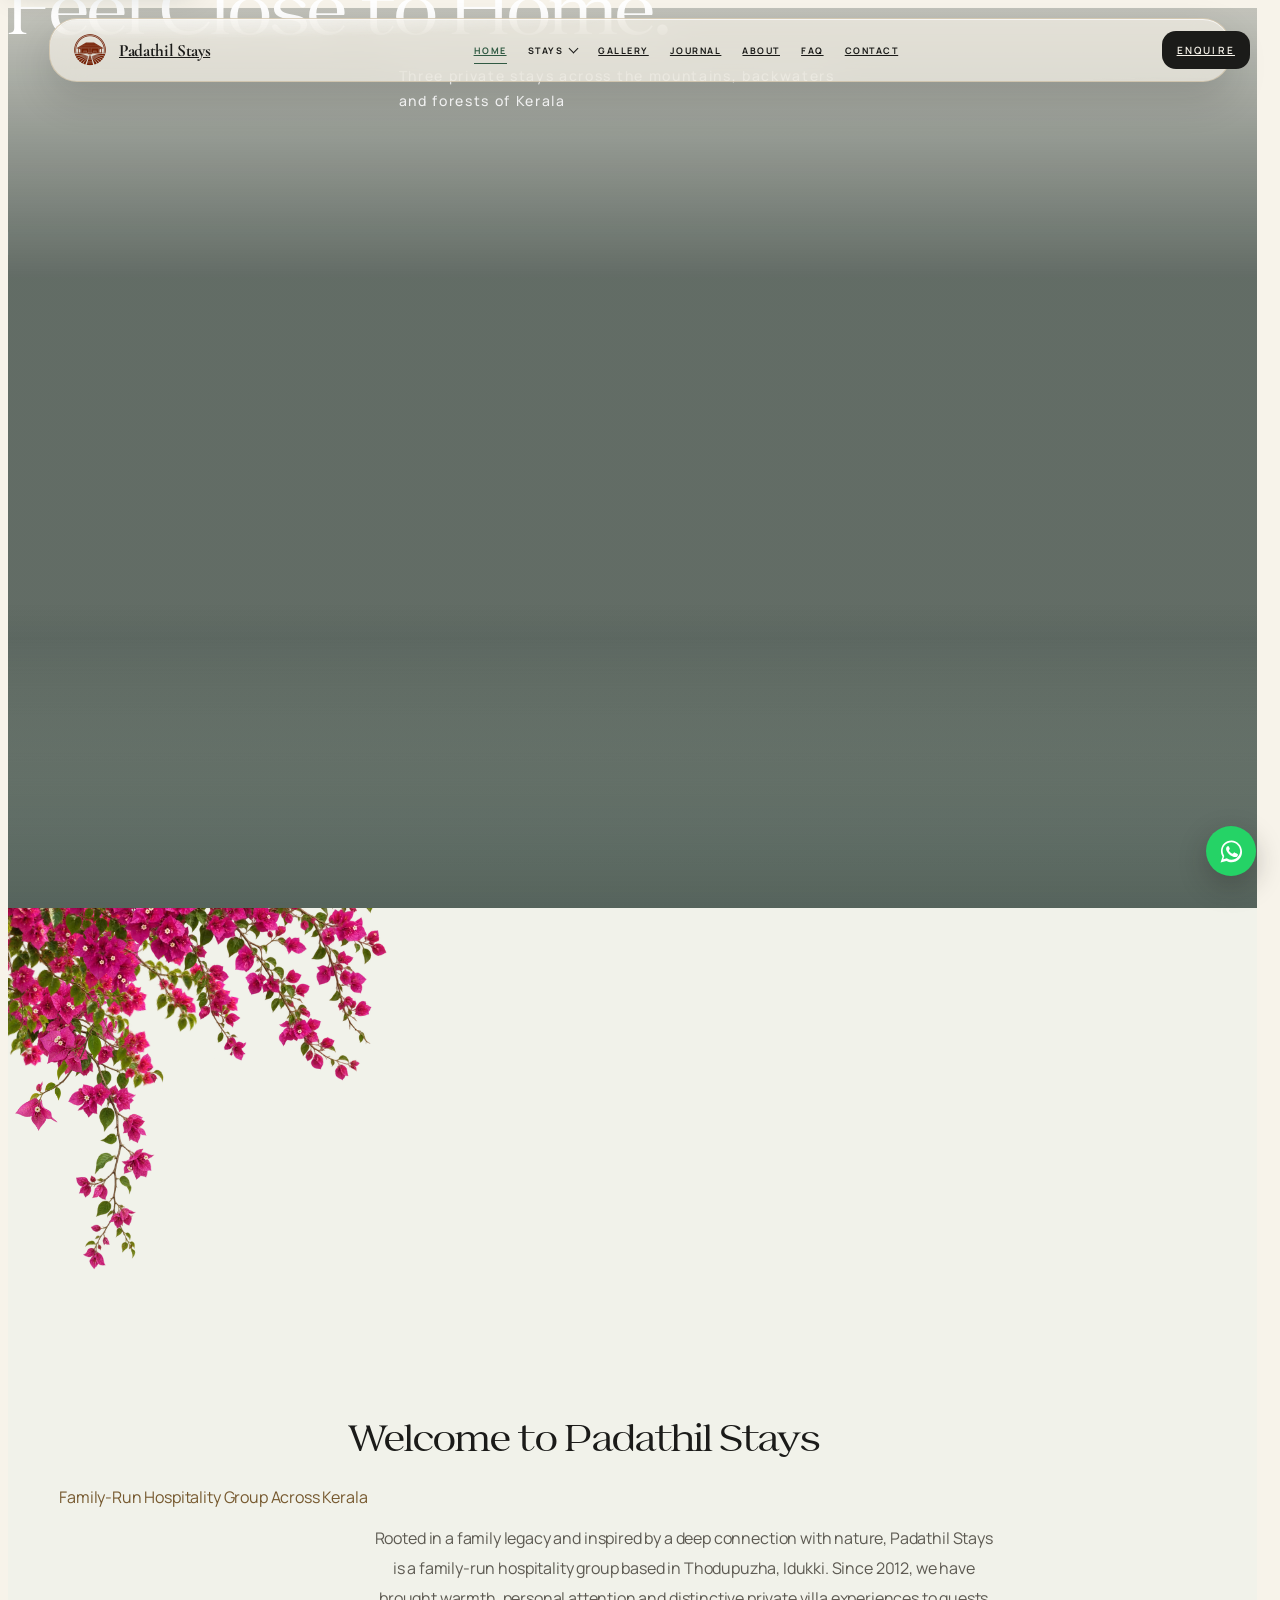
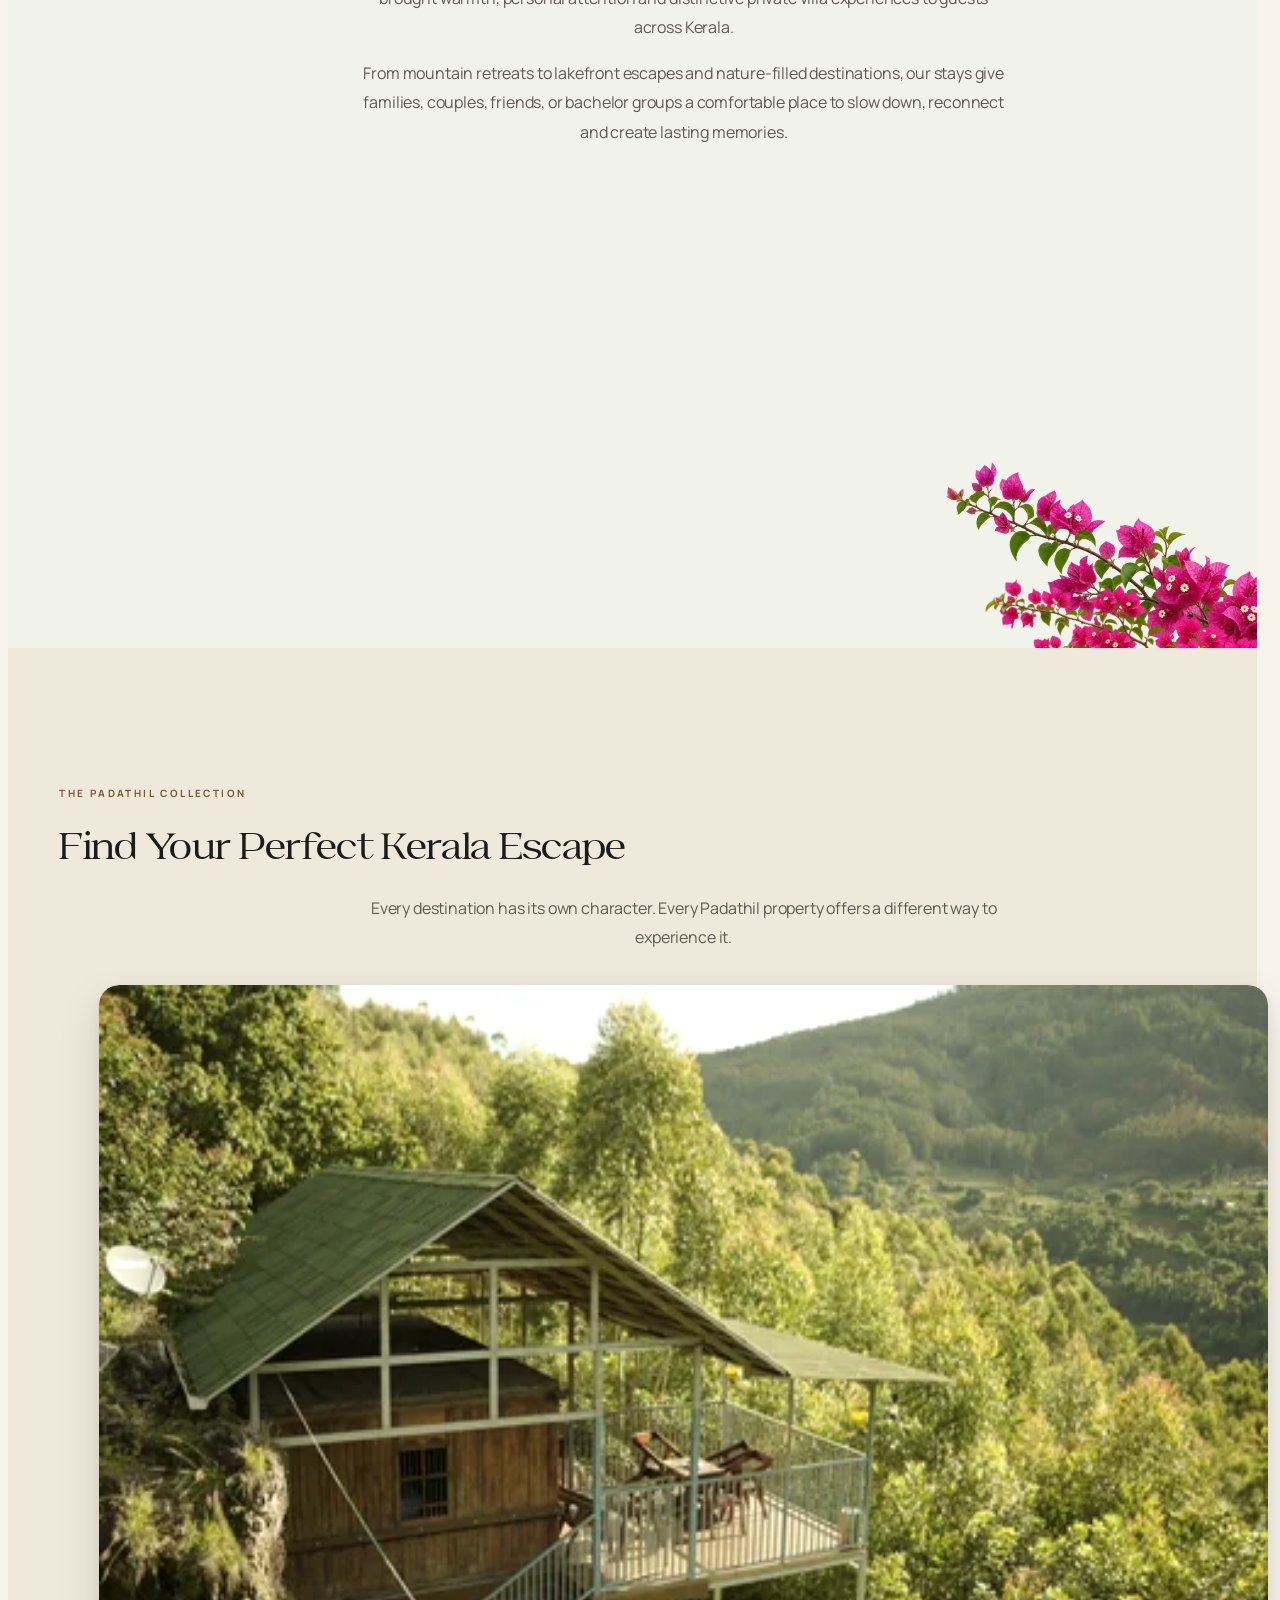
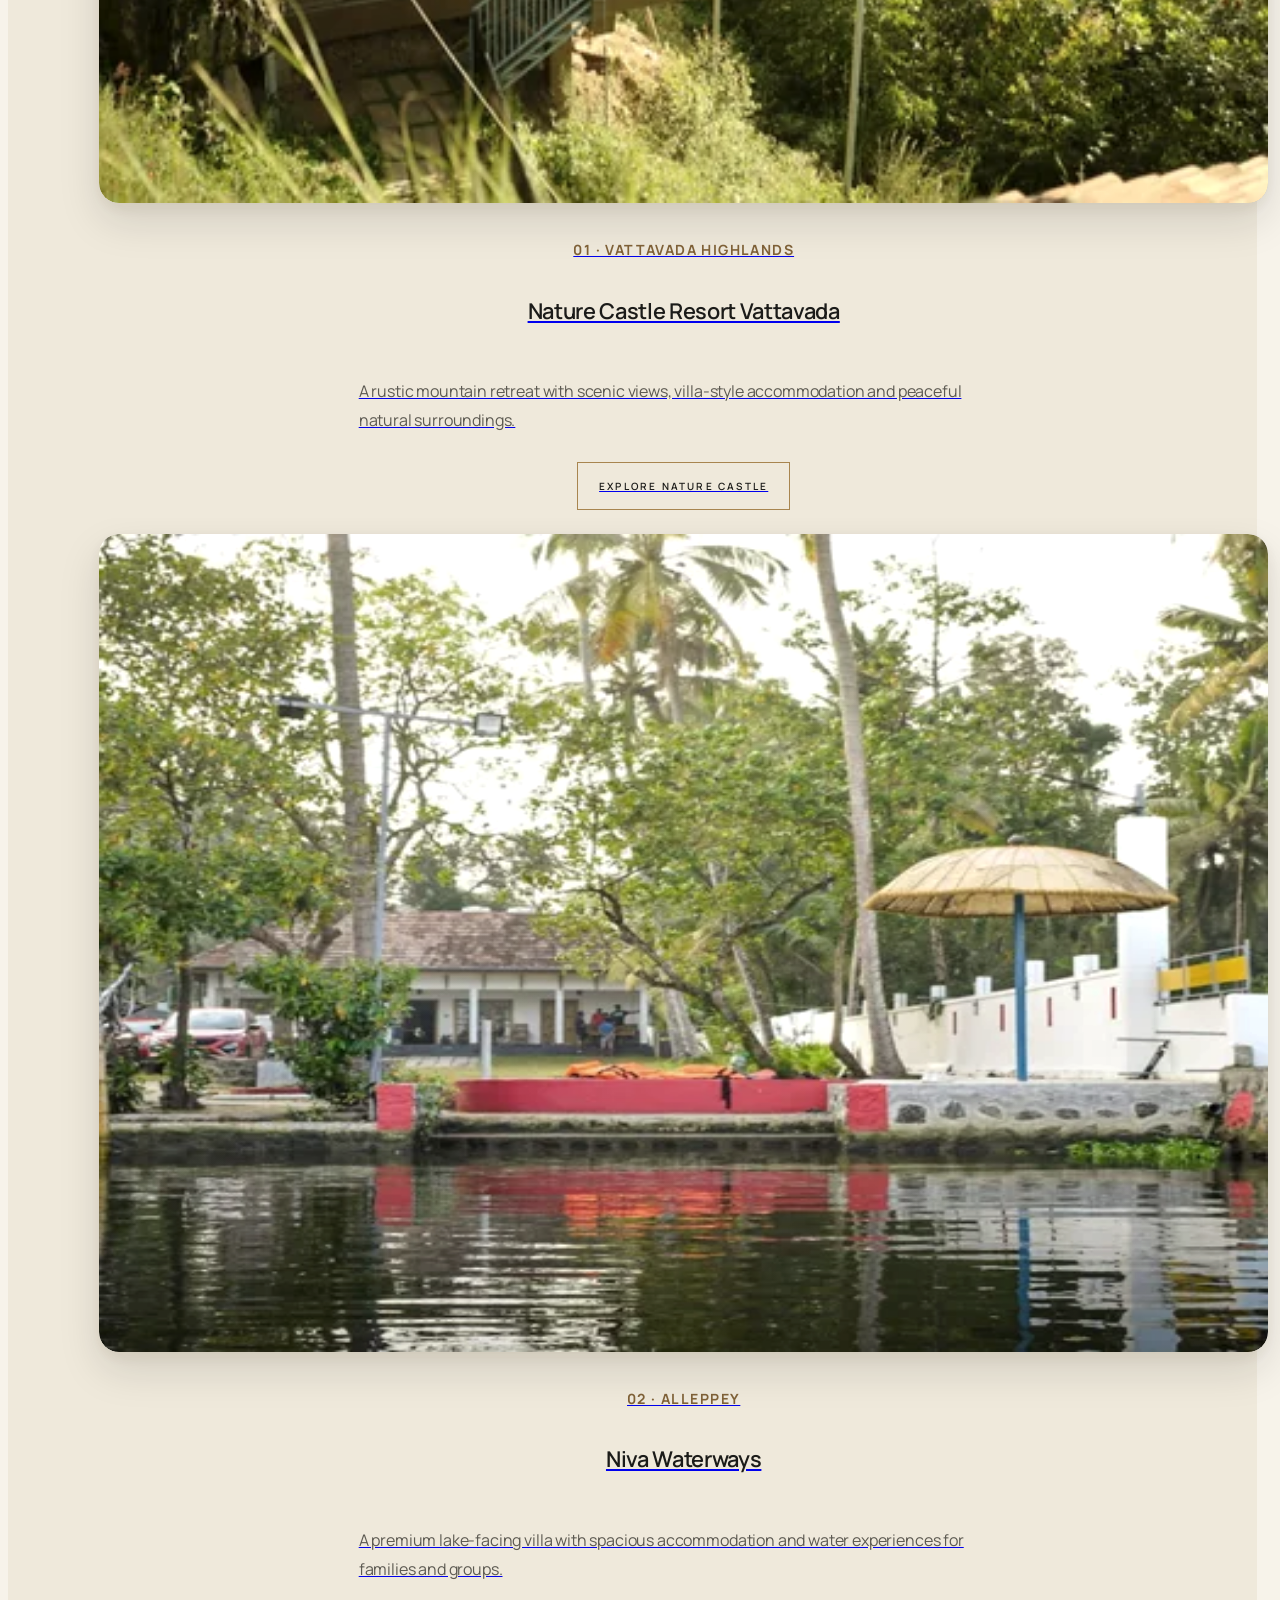
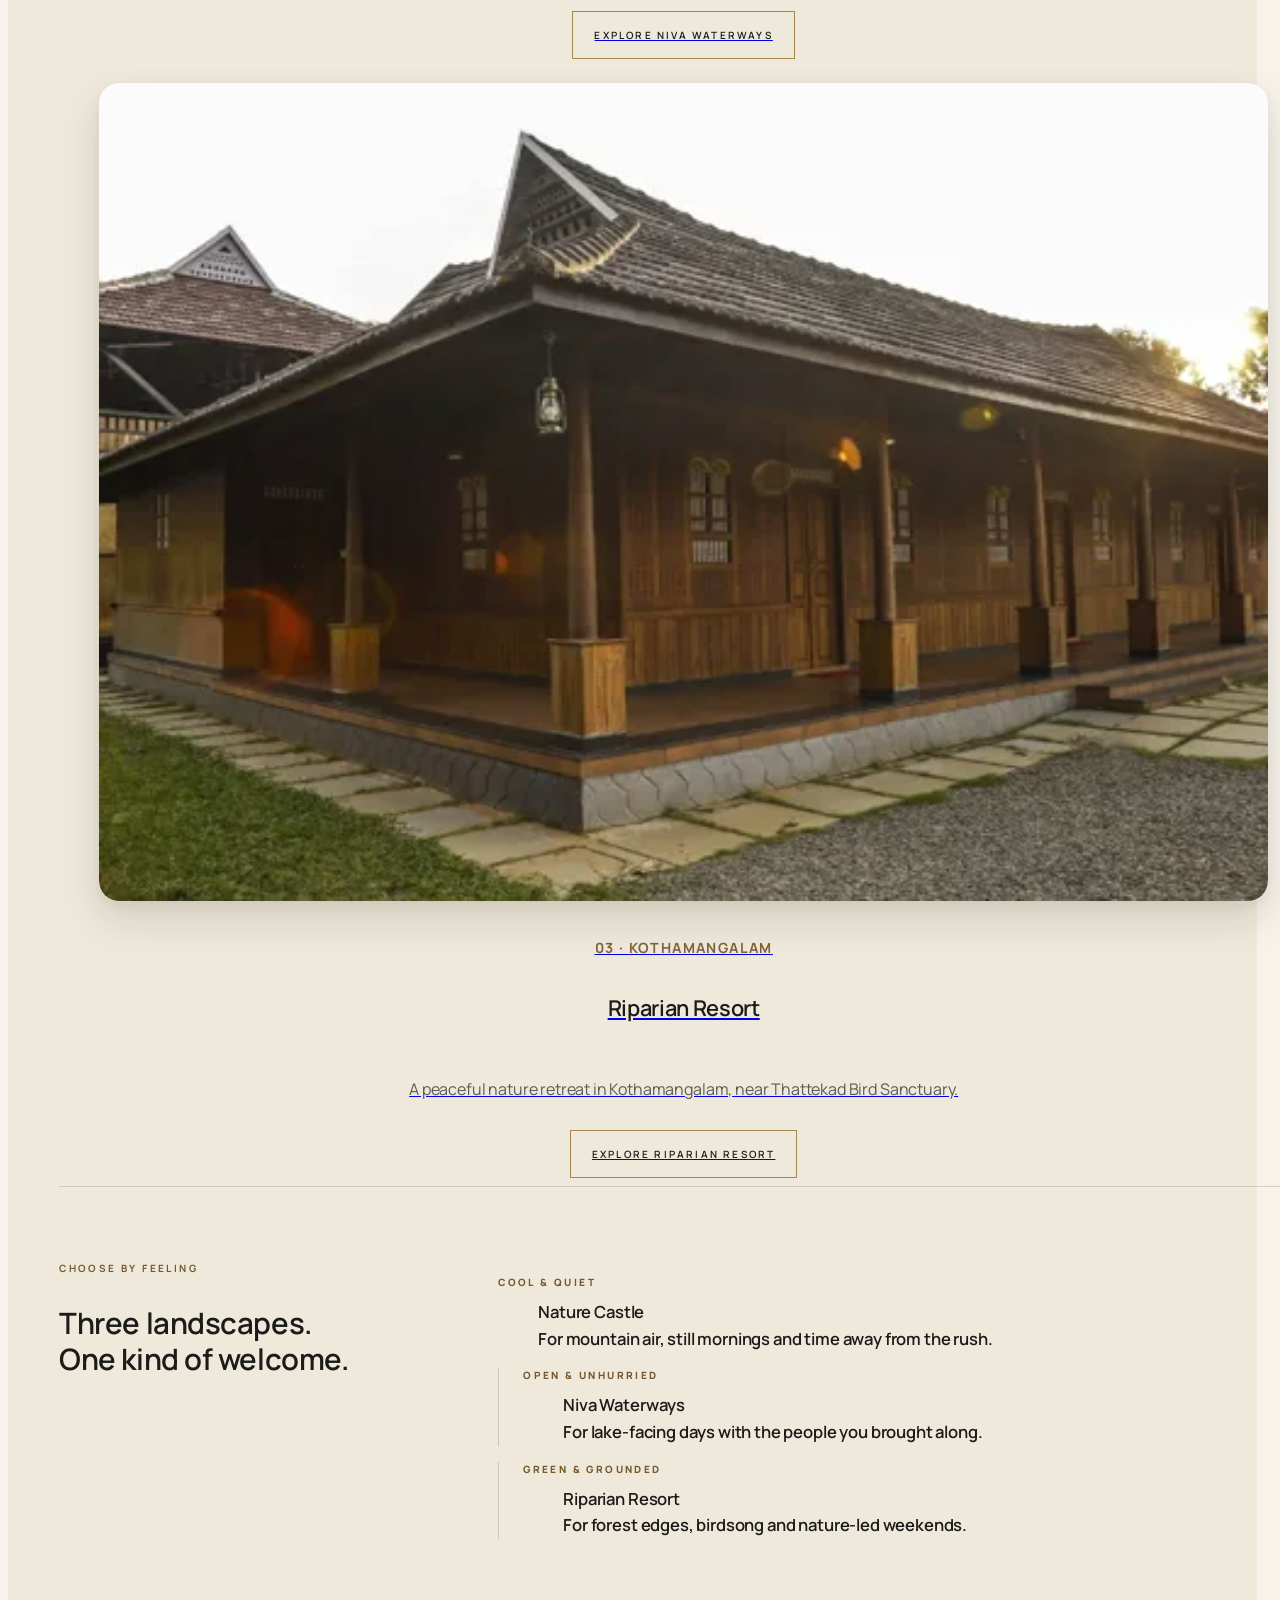
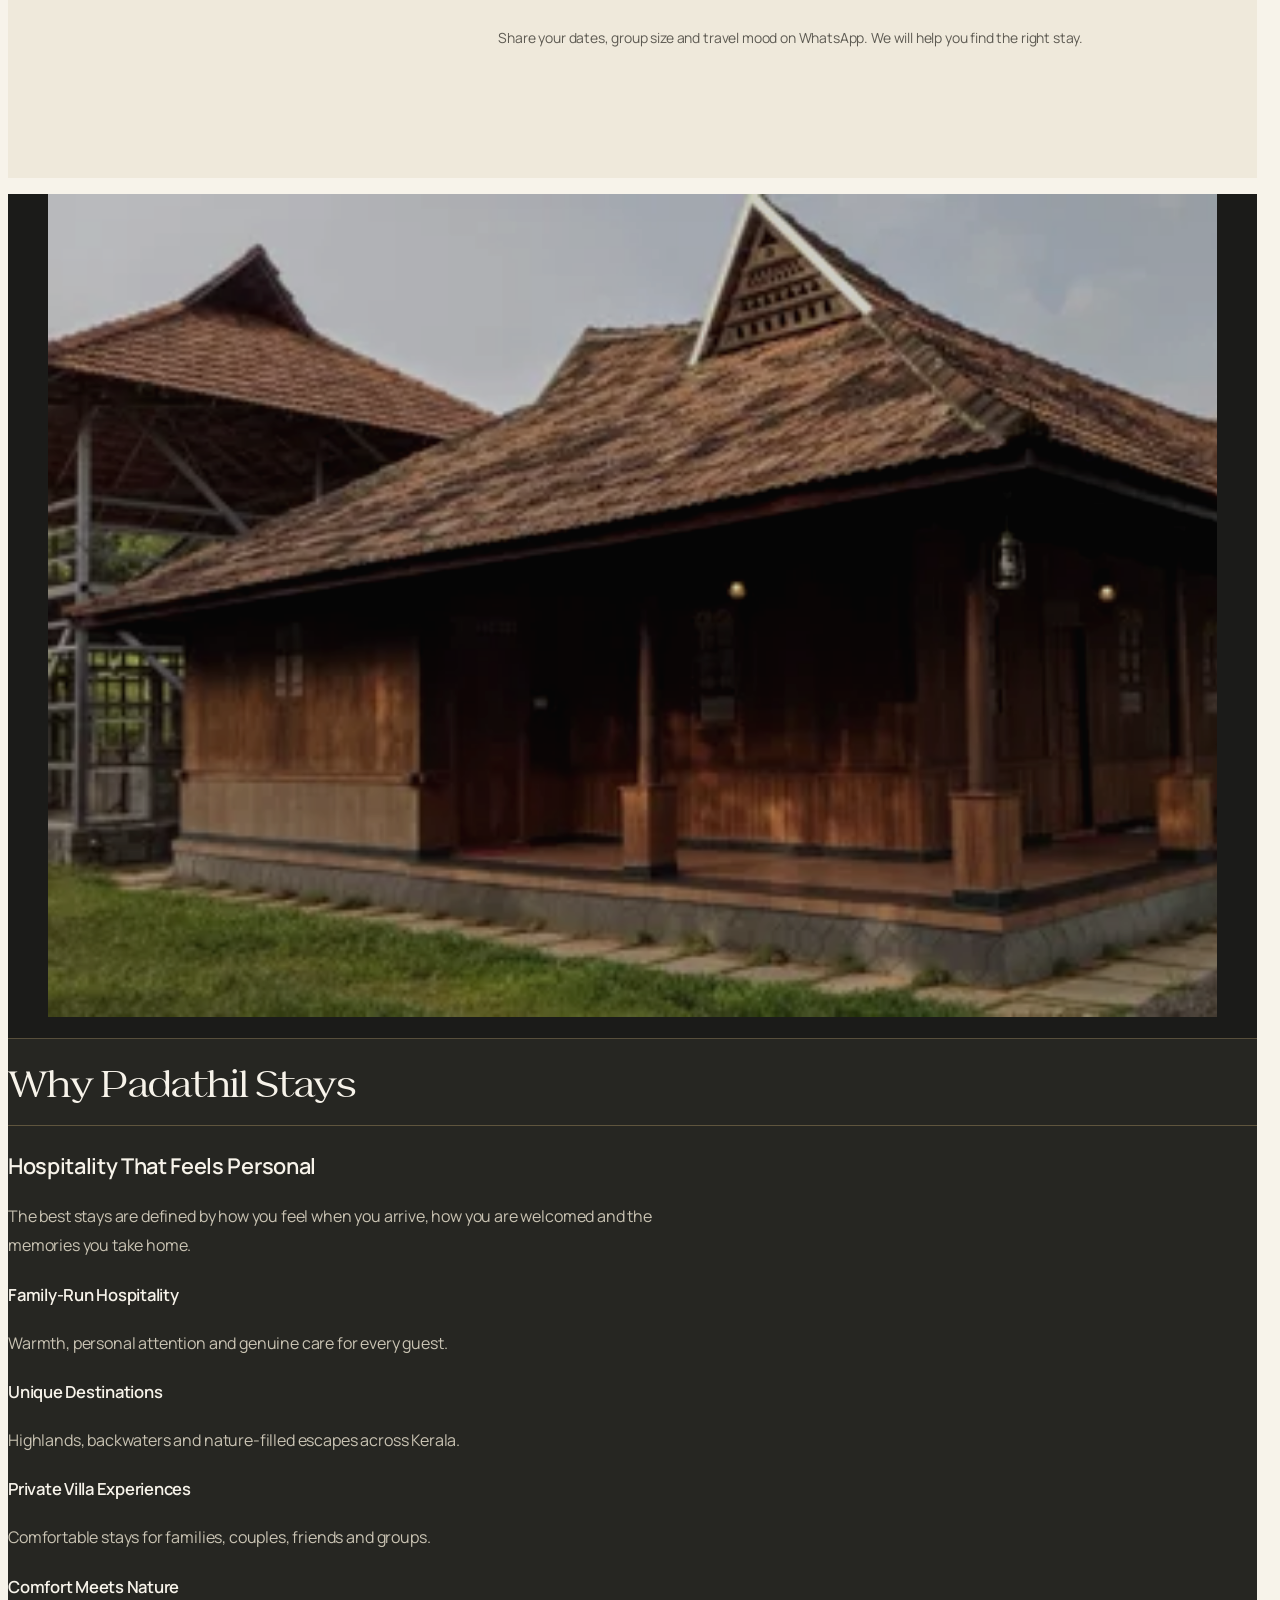
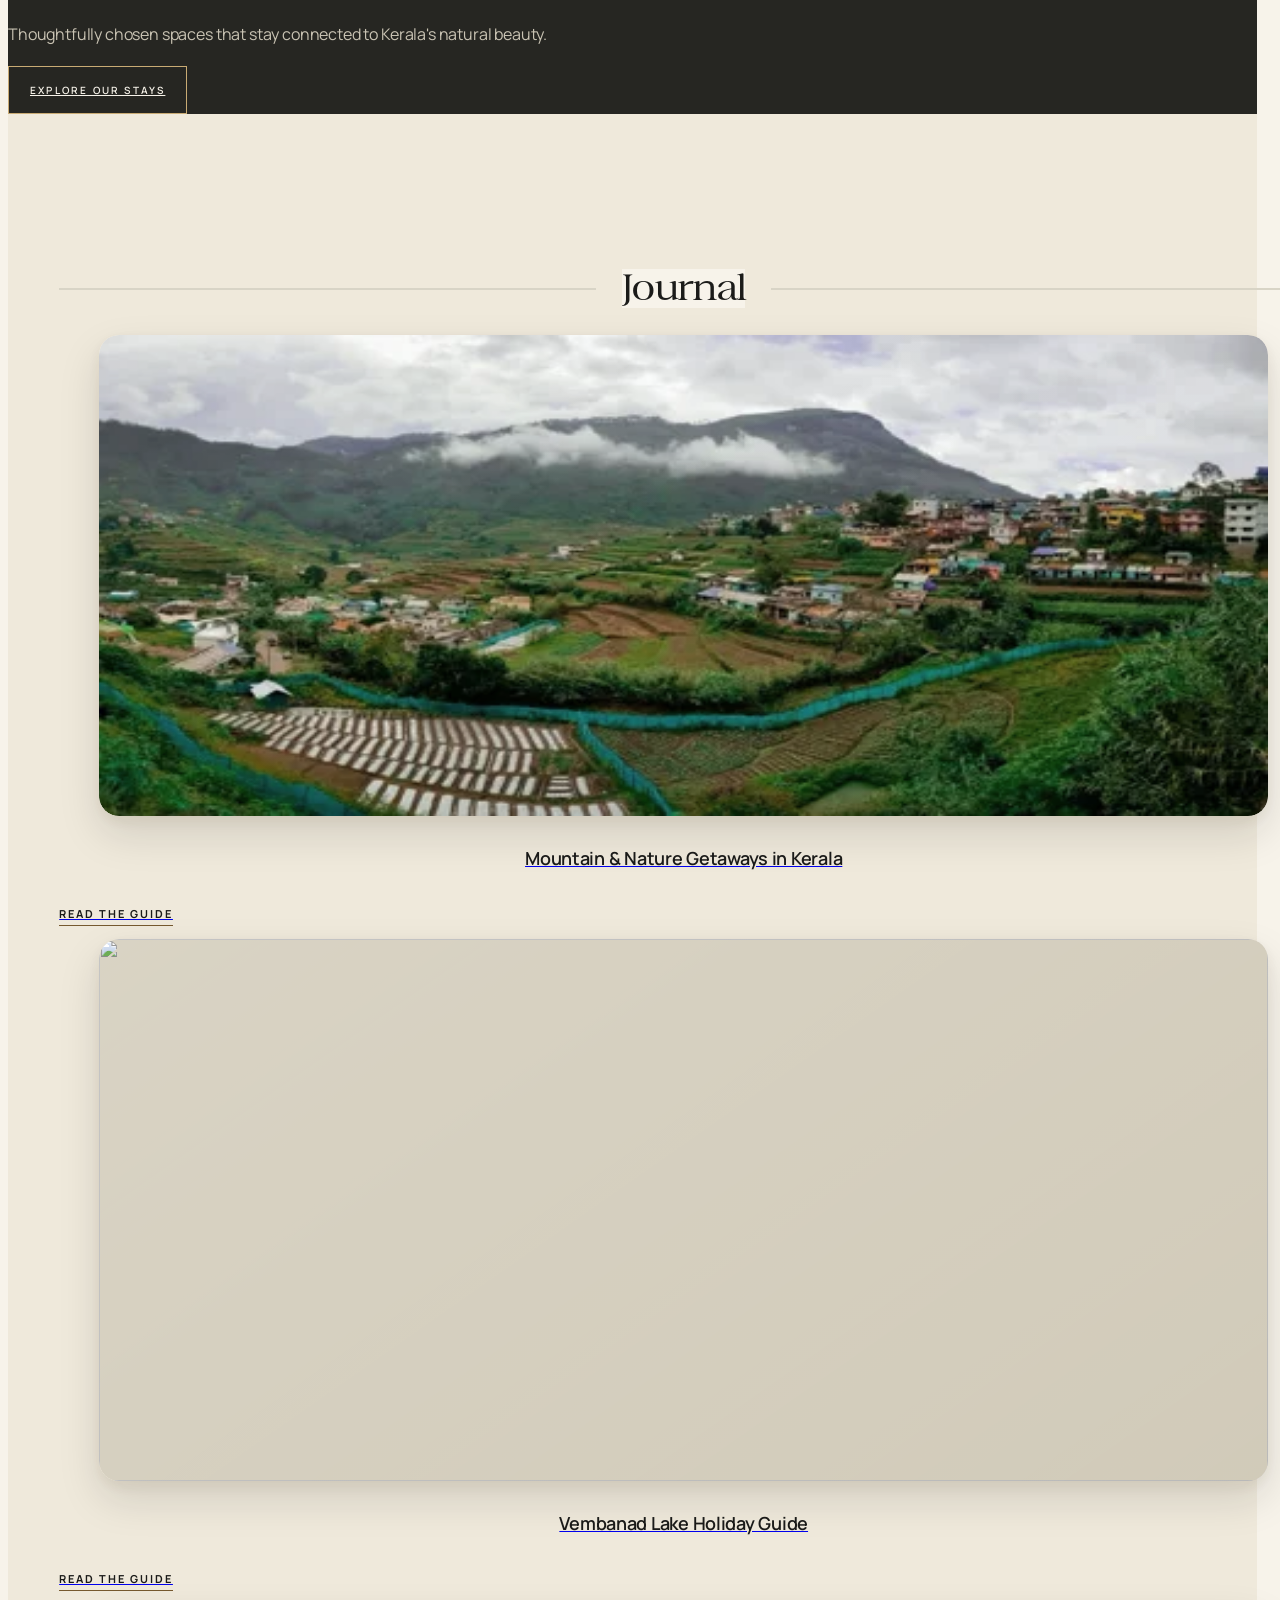
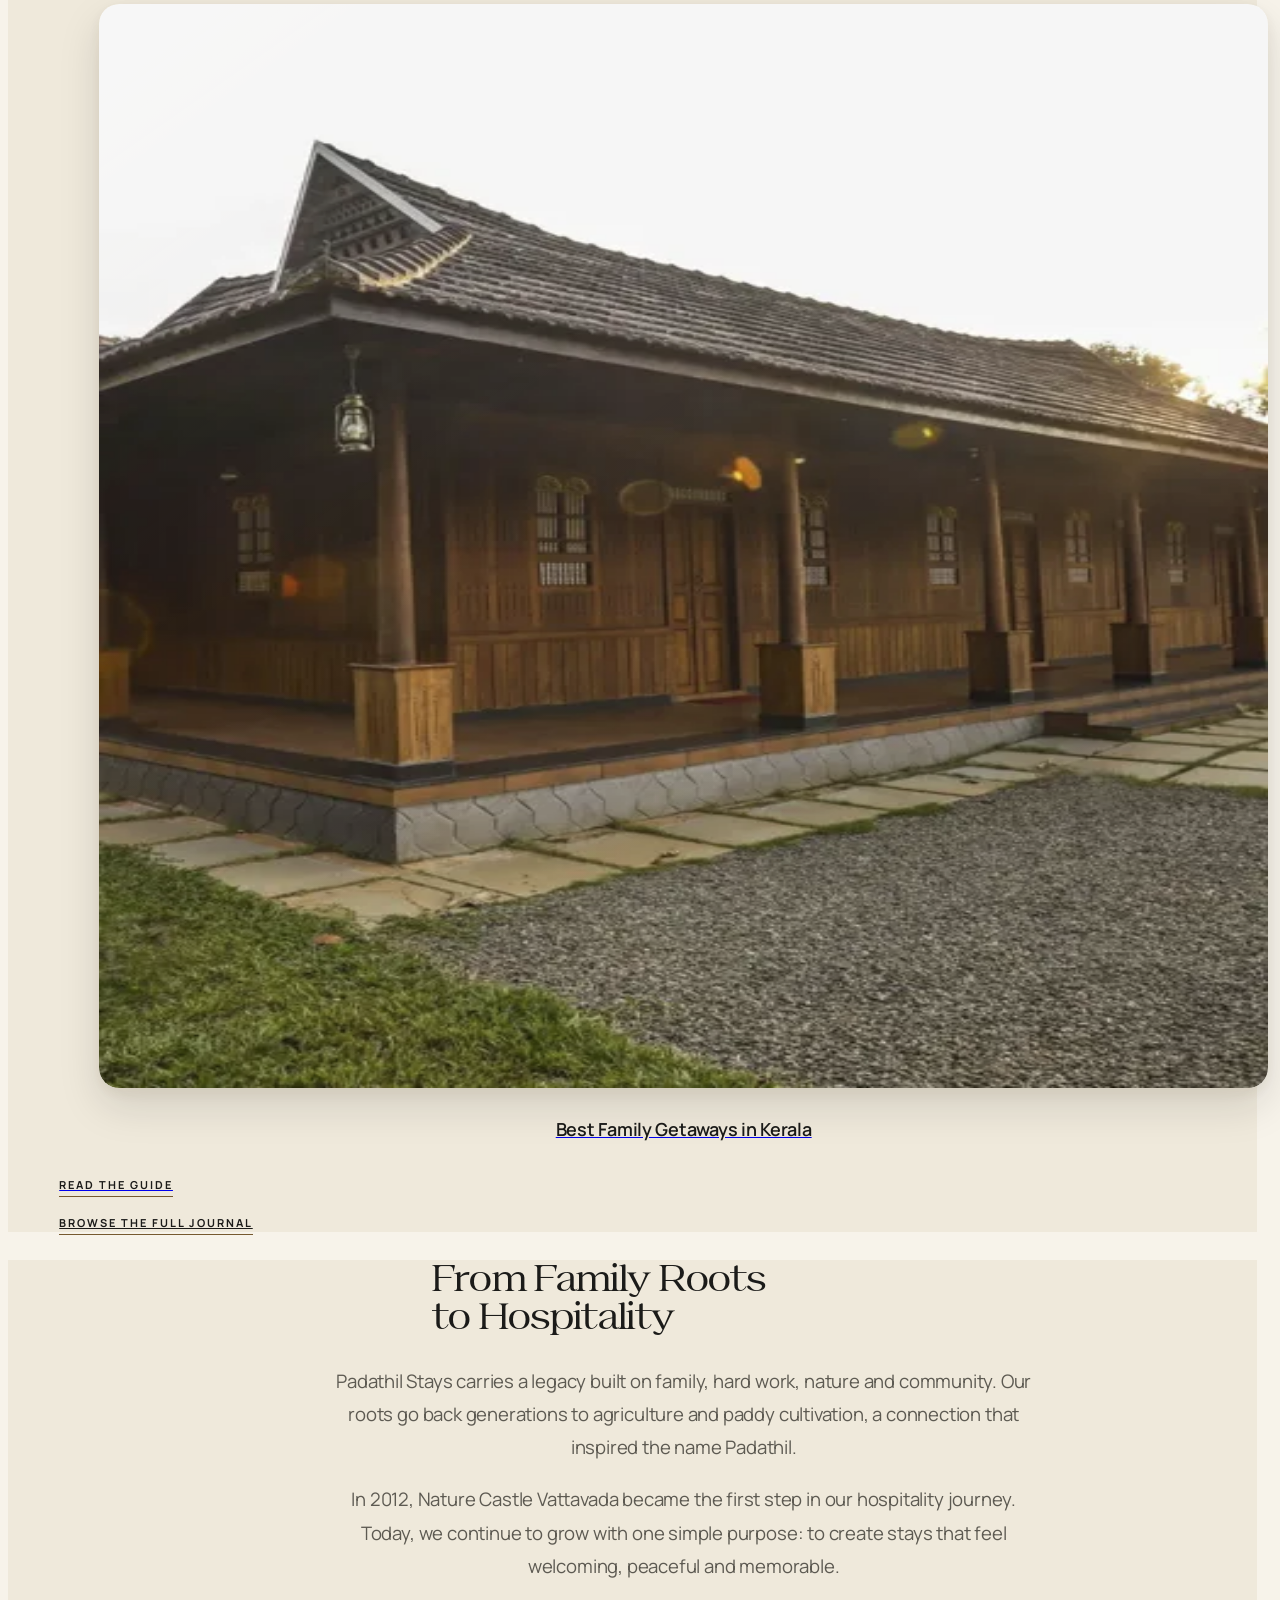
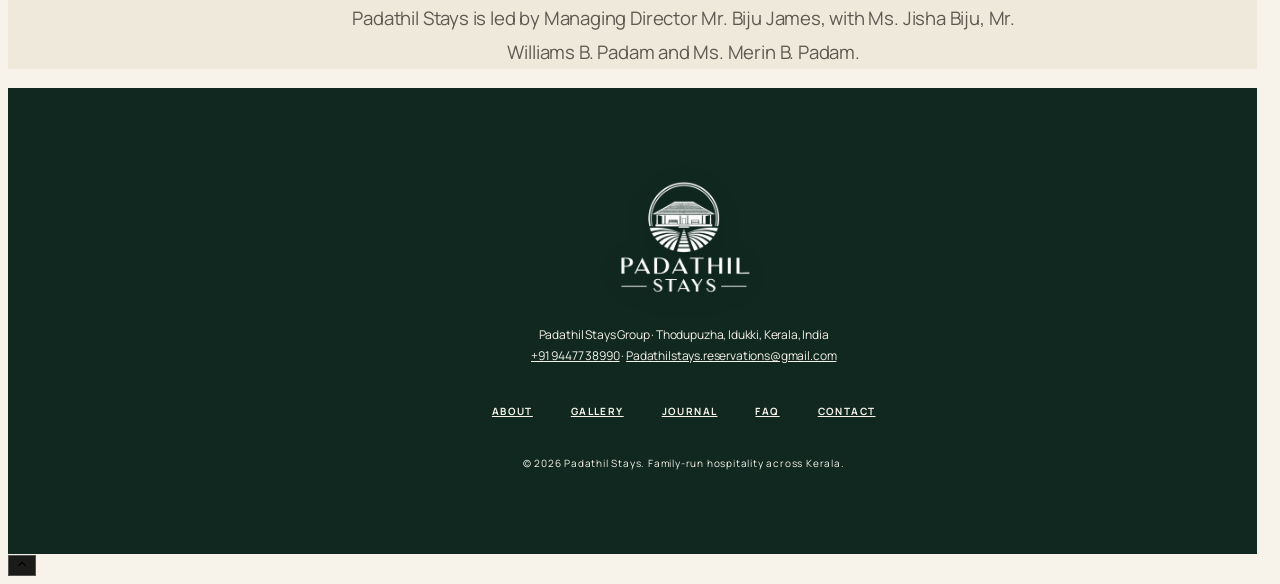
==== commit 3c2afdf7: "Merge pull request #9 from tharun06x/main reimplemented seo" ====
--- a/index.html
+++ b/index.html
@@ -5,6 +5,7 @@
 <meta name="color-scheme" content="only light" />
 <meta name="darkreader-lock" />
 <meta name="viewport" content="width=device-width, initial-scale=1.0" />
+<noscript><style>body.is-loading { overflow: auto !important; } .page-loader { display: none !important; }</style></noscript>
 <title>Padathil Stays | Private Villa Stays &amp; Resorts in Kerala</title>
 <meta name="description" content="Discover Padathil Stays, a family-run hospitality group offering private villa stays in Vattavada, Alleppey and Bhoothathankettu, Kerala." />
 <meta name="robots" content="index, follow" />
@@ -15,27 +16,62 @@
 <meta property="og:type" content="website" />
 <meta property="og:site_name" content="Padathil Stays" />
 <meta property="og:title" content="Padathil Stays | Private Villa Stays &amp; Resorts in Kerala" />
-<meta property="og:description" content="Discover family-run private villa stays across Vattavada, Alleppey and Bhoothathankettu, Kerala." />
+<meta property="og:description" content="Discover Padathil Stays, a family-run hospitality group offering private villa stays in Vattavada, Alleppey and Bhoothathankettu, Kerala." />
 <meta property="og:url" content="https://padathilstays.com/" />
 <meta property="og:image" content="https://padathilstays.com/images/banner/hero-landing.webp" />
 <meta name="twitter:card" content="summary_large_image" />
+<meta property="og:locale" content="en_IN" />
+<meta name="twitter:title" content="Padathil Stays | Private Villa Stays &amp; Resorts in Kerala" />
+<meta name="twitter:description" content="Discover Padathil Stays, a family-run hospitality group offering private villa stays in Vattavada, Alleppey and Bhoothathankettu, Kerala." />
+<meta name="twitter:image" content="https://padathilstays.com/images/banner/hero-landing.webp" />
+<meta property="og:image:alt" content="Traditional Kerala timber homestay lit at dusk" />
+<meta name="twitter:image:alt" content="Traditional Kerala timber homestay lit at dusk" />
 <script type="application/ld+json">
 {
   "@context": "https://schema.org",
-  "@type": "Organization",
-  "name": "Padathil Stays",
-  "url": "https://padathilstays.com/",
-  "logo": "https://padathilstays.com/images/padathil-stays-logo-transparent.webp",
-  "description": "A family-run hospitality group offering private villa stays across Kerala.",
-  "foundingDate": "2012",
-  "telephone": "+91 94477 38990",
-  "email": "Padathilstays.reservations@gmail.com",
-  "address": {
-    "@type": "PostalAddress",
-    "addressLocality": "Thodupuzha",
-    "addressRegion": "Kerala",
-    "addressCountry": "IN"
-  }
+  "@graph": [
+    {
+      "@type": "Organization",
+      "name": "Padathil Stays",
+      "url": "https://padathilstays.com/",
+      "logo": "https://padathilstays.com/images/padathil-stays-logo-transparent.webp",
+      "description": "A family-run hospitality group offering private villa stays across Kerala.",
+      "foundingDate": "2012",
+      "telephone": "+91 94477 38990",
+      "email": "Padathilstays.reservations@gmail.com",
+      "address": {
+        "@type": "PostalAddress",
+        "addressLocality": "Thodupuzha",
+        "addressRegion": "Kerala",
+        "addressCountry": "IN"
+      },
+      "@id": "https://padathilstays.com/#organization"
+    },
+    {
+      "@type": "WebSite",
+      "@id": "https://padathilstays.com/#website",
+      "url": "https://padathilstays.com/",
+      "name": "Padathil Stays",
+      "inLanguage": "en-IN",
+      "publisher": {
+        "@id": "https://padathilstays.com/#organization"
+      }
+    },
+    {
+      "@type": "WebPage",
+      "@id": "https://padathilstays.com/#webpage",
+      "url": "https://padathilstays.com/",
+      "name": "Padathil Stays | Private Villa Stays & Resorts in Kerala",
+      "description": "Discover Padathil Stays, a family-run hospitality group offering private villa stays in Vattavada, Alleppey and Bhoothathankettu, Kerala.",
+      "isPartOf": {
+        "@id": "https://padathilstays.com/#website"
+      },
+      "about": {
+        "@id": "https://padathilstays.com/#organization"
+      },
+      "inLanguage": "en-IN"
+    }
+  ]
 }
 </script>
 <link rel="preconnect" href="https://fonts.googleapis.com" />
@@ -56,7 +92,7 @@
 </head>
 <body class="is-loading botanical-page botanical-home-page">
   <div id="pageLoader" class="page-loader" role="status" aria-label="Loading Padathil Stays">
-    <img src="images/padathil-stays-logo-transparent.webp" alt="Padathil Stays" />
+    <img width="640" height="640" src="images/padathil-stays-logo-transparent.webp" alt="Padathil Stays" />
     <span>Kerala, India</span>
   </div>
   <a class="skip-link" href="#main-content">Skip to main content</a>
@@ -64,26 +100,27 @@
   <!-- ================= FIXED HEADER (fades in after scroll) ================= -->
   <header id="siteHeader" class="site-header">
   <div class="wrap compact-header">
-    <a href="index.html" class="site-brand" aria-label="Padathil Stays home">
-      <img src="images/padathil-symbol-transparent.webp" alt="" width="52" height="52" class="site-logo site-logo--header" />
+    <a href="/" class="site-brand" aria-label="Padathil Stays home">
+      <img width="320" height="320" src="images/padathil-symbol-transparent.webp" alt="" class="site-logo site-logo--header" />
       <span>Padathil Stays</span>
     </a>
     <nav class="desktop-nav" aria-label="Primary navigation">
-      <a data-nav-link href="index.html">Home</a>
+      <a data-nav-link href="/">Home</a>
       <details class="stay-menu-toggle">
         <summary>Stays</summary>
         <div class="stay-menu stay-menu--picker">
           <div class="stay-picker">
-            <a href="nature-castle-vattavada.html" class="stay-option"><span class="stay-option-copy"><b>Nature Castle Resort</b><small>Vattavada highlands</small></span></a>
-            <a href="niva-waterways.html" class="stay-option"><span class="stay-option-copy"><b>Niva Waterways</b><small>Alleppey</small></span></a>
-            <a href="riparian-ayur-resorts.html" class="stay-option"><span class="stay-option-copy"><b>Riparian Resort</b><small>Kothamangalam forest</small></span></a>
+            <a href="/nature-castle-vattavada" class="stay-option"><span class="stay-option-copy"><b>Nature Castle Resort</b><small>Vattavada highlands</small></span></a>
+            <a href="/niva-waterways" class="stay-option"><span class="stay-option-copy"><b>Niva Waterways</b><small>Alleppey</small></span></a>
+            <a href="/riparian-ayur-resorts" class="stay-option"><span class="stay-option-copy"><b>Riparian Resort</b><small>Kothamangalam forest</small></span></a>
           </div>
         </div>
       </details>
-      <a data-nav-link href="gallery.html">Gallery</a>
-      <a data-nav-link href="blog.html">Journal</a>
-      <a data-nav-link href="about.html">About</a>
-      <a data-nav-link href="contact.html">Contact</a>
+      <a data-nav-link href="/gallery">Gallery</a>
+      <a data-nav-link href="/blog">Journal</a>
+      <a data-nav-link href="/about">About</a>
+      <a data-nav-link href="/faq">FAQ</a>
+      <a data-nav-link href="/contact">Contact</a>
     </nav>
     <div class="header-actions">
       <details class="mobile-menu">
@@ -91,18 +128,19 @@
           <svg width="19" height="15" viewBox="0 0 19 15" fill="none" stroke="currentColor" stroke-width="1.5" aria-hidden="true"><path d="M1 1h17M1 7.5h17M1 14h17"/></svg>
         </summary>
         <nav aria-label="Mobile navigation">
-          <a data-nav-link href="index.html">Home</a>
+          <a data-nav-link href="/">Home</a>
           <p class="mobile-stay-label">Choose a stay</p>
-          <a class="mobile-stay-link" href="nature-castle-vattavada.html">Nature Castle · Vattavada</a>
-          <a class="mobile-stay-link" href="niva-waterways.html">Niva · Alleppey</a>
-          <a class="mobile-stay-link" href="riparian-ayur-resorts.html">Riparian · Kothamangalam</a>
-          <a data-nav-link href="gallery.html">Gallery</a>
-          <a data-nav-link href="blog.html">Journal</a>
-          <a data-nav-link href="about.html">About</a>
-          <a data-nav-link href="contact.html">Contact</a>
+          <a class="mobile-stay-link" href="/nature-castle-vattavada">Nature Castle · Vattavada</a>
+          <a class="mobile-stay-link" href="/niva-waterways">Niva · Alleppey</a>
+          <a class="mobile-stay-link" href="/riparian-ayur-resorts">Riparian · Kothamangalam</a>
+          <a data-nav-link href="/gallery">Gallery</a>
+          <a data-nav-link href="/blog">Journal</a>
+          <a data-nav-link href="/about">About</a>
+      <a data-nav-link href="/faq">FAQ</a>
+          <a data-nav-link href="/contact">Contact</a>
         </nav>
       </details>
-      <a href="https://wa.me/919447738990?text=Hello%20Padathil%20Stays%2C%20I%20would%20like%20to%20enquire.%0AProperty%3A%20%0ACheck-in%3A%20%0ACheck-out%3A%20%0AGuests%3A%20%0AQuestions%3A%20" target="_blank" rel="noopener" class="vbtn header-book">Book Now</a>
+      <a href="https://wa.me/919447738990?text=Hello%20Padathil%20Stays%2C%20I%20would%20like%20to%20enquire.%0AProperty%3A%20%0ACheck-in%3A%20%0ACheck-out%3A%20%0AGuests%3A%20%0AQuestions%3A%20" target="_blank" rel="noopener" class="vbtn header-book">Enquire</a>
     </div>
   </div>
 </header>
@@ -111,10 +149,10 @@
   <!-- ================= HERO ================= -->
   <section id="top" class="relative h-[100svh] min-h-[620px] w-full overflow-hidden">
     <div class="hero-slides" aria-hidden="false">
-      <img src="images/banner/hero-landing.webp" srcset="images/banner/hero-landing-480w.webp 480w, images/banner/hero-landing-960w.webp 960w, images/banner/hero-landing.webp 1600w" sizes="100vw" alt="Traditional Kerala timber homestay lit at dusk" width="1600" height="999" fetchpriority="high" class="hero-slide absolute inset-0 h-full w-full object-cover" />
-      <img src="images/banner/hero-slide-nature-castle.webp" srcset="images/banner/hero-slide-nature-castle-480w.webp 480w, images/banner/hero-slide-nature-castle-960w.webp 960w, images/banner/hero-slide-nature-castle.webp 1600w" sizes="100vw" alt="Nature Castle Resort, a tiled-roof timber house under a blue sky in Vattavada" width="1600" height="999" decoding="async" class="hero-slide absolute inset-0 h-full w-full object-cover" fetchpriority="low" />
-      <img src="images/banner/hero-slide-niva.webp" srcset="images/banner/hero-slide-niva-480w.webp 480w, images/banner/hero-slide-niva-960w.webp 960w, images/banner/hero-slide-niva.webp 1600w" sizes="100vw" alt="Niva Waterways lakefront in Alleppey" width="1600" height="999" decoding="async" class="hero-slide absolute inset-0 h-full w-full object-cover" fetchpriority="low" />
-      <img src="images/banner/hero-slide-riparian.webp" srcset="images/banner/hero-slide-riparian-480w.webp 480w, images/banner/hero-slide-riparian-960w.webp 960w, images/banner/hero-slide-riparian.webp 1600w" sizes="100vw" alt="Riparian Resort wooden villa with a tiled roof and veranda" width="1600" height="999" decoding="async" class="hero-slide absolute inset-0 h-full w-full object-cover" fetchpriority="low" />
+      <img width="1600" height="999" src="images/banner/hero-landing.webp" srcset="images/banner/hero-landing-480w.webp 480w, images/banner/hero-landing-960w.webp 960w, images/banner/hero-landing.webp 1600w" sizes="100vw" alt="Traditional Kerala timber homestay lit at dusk" fetchpriority="high" class="hero-slide absolute inset-0 h-full w-full object-cover" />
+      <img width="1600" height="999" src="images/banner/hero-slide-nature-castle.webp" srcset="images/banner/hero-slide-nature-castle-480w.webp 480w, images/banner/hero-slide-nature-castle-960w.webp 960w, images/banner/hero-slide-nature-castle.webp 1600w" sizes="100vw" alt="Nature Castle Resort, a tiled-roof timber house under a blue sky in Vattavada" decoding="async" class="hero-slide absolute inset-0 h-full w-full object-cover" fetchpriority="low" />
+      <img width="1600" height="999" src="images/banner/hero-slide-niva.webp" srcset="images/banner/hero-slide-niva-480w.webp 480w, images/banner/hero-slide-niva-960w.webp 960w, images/banner/hero-slide-niva.webp 1600w" sizes="100vw" alt="Niva Waterways lakefront in Alleppey" decoding="async" class="hero-slide absolute inset-0 h-full w-full object-cover" fetchpriority="low" />
+      <img width="1600" height="999" src="images/banner/hero-slide-riparian.webp" srcset="images/banner/hero-slide-riparian-480w.webp 480w, images/banner/hero-slide-riparian-960w.webp 960w, images/banner/hero-slide-riparian.webp 1600w" sizes="100vw" alt="Riparian Resort wooden villa with a tiled roof and veranda" decoding="async" class="hero-slide absolute inset-0 h-full w-full object-cover" fetchpriority="low" />
     </div>
     <div class="hero-shade" aria-hidden="true"></div>
 
@@ -140,17 +178,17 @@
   <section id="welcome" class="botanical-home text-center" data-reveal="none">
 <div class="bougainvillea-canvas" aria-hidden="true">
   <div aria-hidden="true">
-    <span class="botanical-branch botanical-branch--trailing"><span class="botanical-limb"><img src="images/bougainvillea/trailing.png" width="1024" height="1536" alt="" decoding="async" draggable="false"  loading="lazy" /></span></span>
-    <span class="botanical-branch botanical-branch--hanging"><span class="botanical-limb"><span class="botanical-tip"><img src="images/bougainvillea/sprig.png" width="1024" height="1536" alt="" decoding="async" draggable="false"  loading="lazy" /></span></span></span>
-    <span class="botanical-branch botanical-branch--canopy"><span class="botanical-limb"><img src="images/bougainvillea/canopy.png" width="1536" height="1024" alt="" loading="lazy" decoding="async" draggable="false" /></span></span>
-    <span class="botanical-branch botanical-branch--crown"><span class="botanical-limb"><img src="images/bougainvillea/canopy.png" width="1536" height="1024" alt="" decoding="async" draggable="false"  loading="lazy" /></span></span>
-    <span class="botanical-branch botanical-branch--inward"><span class="botanical-limb"><span class="botanical-tip"><img src="images/bougainvillea/sprig.png" width="1024" height="1536" alt="" decoding="async" draggable="false"  loading="lazy" /></span></span></span>
-    <span class="botanical-branch botanical-branch--diagonal"><span class="botanical-limb"><img src="images/bougainvillea/diagonal.png" width="1536" height="1024" alt="" decoding="async" draggable="false"  loading="lazy" /></span></span>
-    <span class="botanical-branch botanical-branch--lower"><span class="botanical-limb"><img src="images/bougainvillea/diagonal.png" width="1536" height="1024" alt="" decoding="async" draggable="false"  loading="lazy" /></span></span>
+    <span class="botanical-branch botanical-branch--trailing"><span class="botanical-limb"><img width="1024" height="1536" src="images/bougainvillea/trailing.webp" srcset="images/bougainvillea/trailing-640w.webp 640w, images/bougainvillea/trailing.webp 1024w" sizes="(max-width: 767px) 275px, 34vw" decoding="async" alt="" draggable="false"  loading="lazy" /></span></span>
+    <span class="botanical-branch botanical-branch--hanging"><span class="botanical-limb"><span class="botanical-tip"><img width="1024" height="1536" src="images/bougainvillea/sprig.webp" srcset="images/bougainvillea/sprig-640w.webp 640w, images/bougainvillea/sprig.webp 1024w" sizes="(max-width: 767px) 275px, 34vw" decoding="async" alt="" draggable="false"  loading="lazy" /></span></span></span>
+    <span class="botanical-branch botanical-branch--canopy"><span class="botanical-limb"><img width="1280" height="853" src="images/bougainvillea/canopy.webp" srcset="images/bougainvillea/canopy-640w.webp 640w, images/bougainvillea/canopy.webp 1280w" sizes="(max-width: 767px) 275px, 34vw" decoding="async" alt="" loading="lazy" draggable="false" /></span></span>
+    <span class="botanical-branch botanical-branch--crown"><span class="botanical-limb"><img width="1280" height="853" src="images/bougainvillea/canopy.webp" srcset="images/bougainvillea/canopy-640w.webp 640w, images/bougainvillea/canopy.webp 1280w" sizes="(max-width: 767px) 275px, 34vw" decoding="async" alt="" draggable="false"  loading="lazy" /></span></span>
+    <span class="botanical-branch botanical-branch--inward"><span class="botanical-limb"><span class="botanical-tip"><img width="1024" height="1536" src="images/bougainvillea/sprig.webp" srcset="images/bougainvillea/sprig-640w.webp 640w, images/bougainvillea/sprig.webp 1024w" sizes="(max-width: 767px) 275px, 34vw" decoding="async" alt="" draggable="false"  loading="lazy" /></span></span></span>
+    <span class="botanical-branch botanical-branch--diagonal"><span class="botanical-limb"><img width="1280" height="853" src="images/bougainvillea/diagonal.webp" srcset="images/bougainvillea/diagonal-640w.webp 640w, images/bougainvillea/diagonal.webp 1280w" sizes="(max-width: 767px) 275px, 34vw" decoding="async" alt="" draggable="false"  loading="lazy" /></span></span>
+    <span class="botanical-branch botanical-branch--lower"><span class="botanical-limb"><img width="1280" height="853" src="images/bougainvillea/diagonal.webp" srcset="images/bougainvillea/diagonal-640w.webp 640w, images/bougainvillea/diagonal.webp 1280w" sizes="(max-width: 767px) 275px, 34vw" decoding="async" alt="" draggable="false"  loading="lazy" /></span></span>
   </div>
 
-    <span class="botanical-branch botanical-branch--home-canopy"><span class="botanical-limb"><img src="images/bougainvillea/about-canopy.png" width="1536" height="1024" alt="" loading="lazy" decoding="async" draggable="false" /></span></span>
-    <span class="botanical-branch botanical-branch--home-corner"><span class="botanical-limb"><span class="botanical-tip"><img src="images/bougainvillea/about-corner.png" width="1536" height="1024" alt="" loading="lazy" decoding="async" draggable="false" /></span></span></span>
+    <span class="botanical-branch botanical-branch--home-canopy"><span class="botanical-limb"><img width="1280" height="853" src="images/bougainvillea/about-canopy.webp" srcset="images/bougainvillea/about-canopy-640w.webp 640w, images/bougainvillea/about-canopy.webp 1280w" sizes="(max-width: 767px) 275px, 34vw" decoding="async" alt="" loading="lazy" draggable="false" /></span></span>
+    <span class="botanical-branch botanical-branch--home-corner"><span class="botanical-limb"><span class="botanical-tip"><img width="1280" height="853" src="images/bougainvillea/about-corner.webp" srcset="images/bougainvillea/about-corner-640w.webp 640w, images/bougainvillea/about-corner.webp 1280w" sizes="(max-width: 767px) 275px, 34vw" decoding="async" alt="" loading="lazy" draggable="false" /></span></span></span>
 </div>
     <div class="botanical-home__content wrap max-w-[820px]">
       <h2 class="text-[38px] md:text-[46px] leading-tight">Welcome to Padathil Stays</h2>
@@ -173,9 +211,9 @@
         <p class="body-copy">Every destination has its own character. Every Padathil property offers a different way to experience it.</p>
       </div>
       <div class="grid md:grid-cols-3 gap-8">
-        <a href="nature-castle-vattavada.html" class="property-card stay-choice group block bg-white">
+        <a href="/nature-castle-vattavada" class="property-card stay-choice group block bg-white">
           <figure class="overflow-hidden">
-            <img src="images/exper-1.webp" alt="Representative mountain landscape near Vattavada, Kerala" width="900" height="700" loading="lazy" decoding="async" class="w-full aspect-[9/7] object-cover transition-transform duration-700 group-hover:scale-105" />
+            <img width="960" height="640" src="images/nature-castle-vattavada-hillside-chalet.webp" alt="Timber hillside chalet at Nature Castle Resort, Vattavada" loading="lazy" decoding="async" class="w-full aspect-[9/7] object-cover transition-transform duration-700 group-hover:scale-105" srcset="images/nature-castle-vattavada-hillside-chalet-480w.webp 480w, images/nature-castle-vattavada-hillside-chalet.webp 960w" sizes="(min-width: 1280px) 380px, (min-width: 768px) 30vw, 92vw" />
           </figure>
           <div class="stay-choice-content p-6">
             <span class="property-index">01 · Vattavada Highlands</span>
@@ -184,9 +222,9 @@
             <span class="vbtn mt-5">Explore Nature Castle</span>
           </div>
         </a>
-        <a href="niva-waterways.html" class="property-card stay-choice group block bg-white">
+        <a href="/niva-waterways" class="property-card stay-choice group block bg-white">
           <figure class="overflow-hidden">
-            <img src="images/niva-waterways-card.webp" srcset="images/niva-waterways-card-480w.webp 480w, images/niva-waterways-card.webp 900w" sizes="100vw" alt="Niva Waterways lakefront villa in Alleppey" width="900" height="798" loading="lazy" decoding="async" class="w-full aspect-[9/7] object-cover transition-transform duration-700 group-hover:scale-105" />
+            <img width="900" height="798" src="images/niva-waterways-card.webp" srcset="images/niva-waterways-card-480w.webp 480w, images/niva-waterways-card.webp 900w" sizes="(min-width: 1280px) 380px, (min-width: 768px) 30vw, 92vw" alt="Niva Waterways lakefront villa in Alleppey" loading="lazy" decoding="async" class="w-full aspect-[9/7] object-cover transition-transform duration-700 group-hover:scale-105" />
           </figure>
           <div class="stay-choice-content p-6">
             <span class="property-index">02 · Alleppey</span>
@@ -195,9 +233,9 @@
             <span class="vbtn mt-5">Explore Niva Waterways</span>
           </div>
         </a>
-        <a href="riparian-ayur-resorts.html" class="property-card stay-choice group block bg-white">
+        <a href="/riparian-ayur-resorts" class="property-card stay-choice group block bg-white">
           <figure class="overflow-hidden">
-            <img src="images/riparian-resort-card.webp" srcset="images/riparian-resort-card-480w.webp 480w, images/riparian-resort-card.webp 900w" sizes="100vw" alt="Riparian Resort traditional wooden villa with tiled roof and veranda" width="900" height="700" loading="lazy" decoding="async" class="w-full aspect-[9/7] object-cover transition-transform duration-700 group-hover:scale-105" />
+            <img width="900" height="700" src="images/riparian-resort-card.webp" srcset="images/riparian-resort-card-480w.webp 480w, images/riparian-resort-card.webp 900w" sizes="(min-width: 1280px) 380px, (min-width: 768px) 30vw, 92vw" alt="Riparian Resort traditional wooden villa with tiled roof and veranda" loading="lazy" decoding="async" class="w-full aspect-[9/7] object-cover transition-transform duration-700 group-hover:scale-105" />
           </figure>
           <div class="stay-choice-content p-6">
             <span class="property-index">03 · Kothamangalam</span>
@@ -225,7 +263,7 @@
   <!-- ================= WHY PADATHIL ================= -->
   <section id="why-padathil" class="relative bg-cream pb-[50px]">
     <figure class="relative">
-      <img src="images/why-padathil-house.webp" srcset="images/why-padathil-house-480w.webp 480w, images/why-padathil-house-960w.webp 960w, images/why-padathil-house.webp 1600w" sizes="100vw" alt="Riparian Resort wooden villa in Kothamangalam" width="1600" height="823" class="w-full h-[560px] md:h-auto object-cover" loading="lazy" decoding="async" />
+      <img width="1600" height="823" src="images/why-padathil-house.webp" srcset="images/why-padathil-house-480w.webp 478w, images/why-padathil-house-960w.webp 960w, images/why-padathil-house.webp 1600w" sizes="(min-width: 1280px) 380px, (min-width: 768px) 30vw, 92vw" alt="Riparian Resort wooden villa in Kothamangalam" class="w-full h-[560px] md:h-auto object-cover" loading="lazy" decoding="async" />
     </figure>
 
     <div class="relative md:absolute md:bottom-0 md:right-0 md:w-1/2 bg-panel px-6 md:pl-[45px] md:pr-8 py-[38px] md:py-[45px]">
@@ -249,23 +287,23 @@
     </div>
     <div class="wrap mt-8 max-w-[1320px]">
       <div class="grid grid-cols-1 sm:grid-cols-3 gap-4 md:gap-6">
-        <a href="blog-mountain-nature-getaways-kerala.html" class="journal-tile group flex flex-col">
-          <figure class="overflow-hidden"><img src="images/exper-1.webp" alt="" width="413" height="542" loading="lazy" decoding="async" class="w-full aspect-[413/542] object-cover transition-transform duration-700 group-hover:scale-105" /></figure>
+        <a href="/blog-mountain-nature-getaways-kerala" class="journal-tile group flex flex-col">
+          <figure class="overflow-hidden"><img width="1000" height="481" src="images/vattavada-valley.webp" alt="Terraced fields and mist over the Vattavada valley" loading="lazy" decoding="async" class="w-full aspect-[413/542] object-cover transition-transform duration-700 group-hover:scale-105" srcset="images/vattavada-valley-480w.webp 478w, images/vattavada-valley-960w.webp 960w, images/vattavada-valley.webp 1000w" sizes="(min-width: 1280px) 380px, (min-width: 768px) 30vw, 92vw" /></figure>
           <h3 class="mt-5 mb-4 text-center text-[20px] leading-snug">Mountain &amp; Nature Getaways in Kerala</h3>
           <span class="journal-link">Read the guide</span>
         </a>
-        <a href="blog-vembanad-lake-holiday-guide.html" class="journal-tile group flex flex-col">
-          <figure class="overflow-hidden"><img src="images/exper-2.webp" alt="" width="413" height="542" loading="lazy" decoding="async" class="w-full aspect-[413/542] object-cover transition-transform duration-700 group-hover:scale-105" /></figure>
+        <a href="/blog-vembanad-lake-holiday-guide" class="journal-tile group flex flex-col">
+          <figure class="overflow-hidden"><img width="413" height="542" src="images/exper-2.webp" alt="" loading="lazy" decoding="async" class="w-full aspect-[413/542] object-cover transition-transform duration-700 group-hover:scale-105" /></figure>
           <h3 class="mt-5 mb-4 text-center text-[20px] leading-snug">Vembanad Lake Holiday Guide</h3>
           <span class="journal-link">Read the guide</span>
         </a>
-        <a href="blog-family-getaways-kerala.html" class="journal-tile group flex flex-col">
-          <figure class="overflow-hidden"><img src="images/riparian-journal.webp" srcset="images/riparian-journal-480w.webp 480w, images/riparian-journal.webp 826w" sizes="100vw" alt="Riparian Resort wooden villa with tiled roof and veranda" width="413" height="542" loading="lazy" decoding="async" class="w-full aspect-[413/542] object-cover transition-transform duration-700 group-hover:scale-105" /></figure>
+        <a href="/blog-family-getaways-kerala" class="journal-tile group flex flex-col">
+          <figure class="overflow-hidden"><img width="826" height="1084" src="images/riparian-journal.webp" srcset="images/riparian-journal-480w.webp 480w, images/riparian-journal.webp 826w" sizes="(min-width: 1280px) 380px, (min-width: 768px) 30vw, 92vw" alt="Riparian Resort wooden villa with tiled roof and veranda" loading="lazy" decoding="async" class="w-full aspect-[413/542] object-cover transition-transform duration-700 group-hover:scale-105" /></figure>
           <h3 class="mt-5 mb-4 text-center text-[20px] leading-snug">Best Family Getaways in Kerala</h3>
           <span class="journal-link">Read the guide</span>
         </a>
       </div>
-      <p class="mt-12 text-center"><a href="blog.html" class="journal-link">Browse the full journal</a></p>
+      <p class="mt-12 text-center"><a href="/blog" class="journal-link">Browse the full journal</a></p>
     </div>
     <div class="h-[70px]"></div>
   </section>
@@ -286,9 +324,9 @@
   <!-- ================= FOOTER ================= -->
   <footer id="footer" class="site-footer">
   <div class="wrap">
-    <img src="images/padathil-stays-logo-transparent.webp" alt="Padathil Stays" width="144" height="144" loading="lazy" class="site-logo site-logo--footer" />
+    <img width="640" height="640" src="images/padathil-stays-logo-transparent.webp" alt="Padathil Stays" loading="lazy" class="site-logo site-logo--footer" />
     <p class="footer-contact">Padathil Stays Group · Thodupuzha, Idukki, Kerala, India<br /><a href="tel:+919447738990">+91 94477 38990</a> · <a href="mailto:Padathilstays.reservations@gmail.com">Padathilstays.reservations@gmail.com</a></p>
-    <nav class="footer-links" aria-label="Footer navigation"><a href="about.html">About</a><a href="gallery.html">Gallery</a><a href="blog.html">Journal</a><a href="faq.html">FAQ</a><a href="contact.html">Contact</a></nav>
+    <nav class="footer-links" aria-label="Footer navigation"><a href="/about">About</a><a href="/gallery">Gallery</a><a href="/blog">Journal</a><a href="/faq">FAQ</a><a href="/contact">Contact</a></nav>
     <p class="footer-note">© 2026 Padathil Stays. Family-run hospitality across Kerala.</p>
   </div>
 </footer>
--- a/site.css
+++ b/site.css
@@ -26,7 +26,7 @@
   font-display: swap;
 }
 
-html { scroll-padding-top: 92px; scroll-behavior: smooth; scrollbar-gutter: stable; background: var(--paper); }
+html { scroll-padding-top: 112px; scroll-behavior: smooth; scrollbar-gutter: stable; background: var(--paper); }
 body {
   background: var(--paper) !important;
   color: var(--ink) !important;
@@ -1319,18 +1319,20 @@
 }
 .quick-enquiry-close:hover { border-color: #c9a466; color: #c9a466; }
 .quick-enquiry-form { padding: 24px 34px 30px; }
-.quick-enquiry-selects { display: grid; grid-template-columns: 1fr 1fr; gap: 17px; }
+.quick-enquiry-selects { display: grid; grid-template-columns: repeat(2, minmax(0, 1fr)); gap: 17px; }
 .quick-enquiry-selects label, .quick-enquiry-fields label, .quick-enquiry-note {
   display: block;
+  min-width: 0;
   color: #34483e;
   font: 700 9px/1.3 'Manrope', sans-serif;
   letter-spacing: .12em;
   text-transform: uppercase;
 }
-.quick-enquiry-form span { color: #65756c; font-weight: 600; letter-spacing: .08em; }
+.quick-enquiry-form span { color: #46594c; font-weight: 600; letter-spacing: .08em; }
 .quick-enquiry-selects select, .quick-enquiry-fields input, .quick-enquiry-note textarea {
   box-sizing: border-box;
   width: 100%;
+  min-width: 0;
   margin-top: 8px;
   border: 0;
   border-bottom: 1px solid rgba(16,44,36,.52);
@@ -1341,13 +1343,13 @@
 }
 .quick-enquiry-selects select, .quick-enquiry-fields input { min-height: 36px; padding: 0 0 8px; }
 .quick-enquiry-selects select { cursor: pointer; }
-.quick-enquiry-fields { display: grid; grid-template-columns: 1fr 1fr .72fr; gap: 14px; margin-top: 26px; padding-top: 21px; border-top: 1px solid rgba(16,44,36,.23); }
+.quick-enquiry-fields { display: grid; grid-template-columns: minmax(0, 1fr) minmax(0, 1fr) minmax(0, .72fr); gap: 14px; margin-top: 26px; padding-top: 21px; border-top: 1px solid rgba(16,44,36,.23); }
 .quick-enquiry-fields input[type='date'] { min-width: 0; }
 .quick-enquiry-note { margin-top: 24px; }
 .quick-enquiry-note textarea { display: block; min-height: 57px; padding: 0 0 8px; resize: vertical; }
 .quick-enquiry-selects select:focus, .quick-enquiry-fields input:focus, .quick-enquiry-note textarea:focus, .quick-enquiry-close:focus-visible { outline: 2px solid #a7623c; outline-offset: 3px; }
 .quick-enquiry-selects select:focus, .quick-enquiry-fields input:focus, .quick-enquiry-note textarea:focus { border-bottom-color: #a7623c; }
-.quick-enquiry-fields input::placeholder, .quick-enquiry-note textarea::placeholder { color: #66766d; opacity: 1; font-weight: 500; text-transform: none; }
+.quick-enquiry-fields input::placeholder, .quick-enquiry-note textarea::placeholder { color: #46594c; opacity: 1; font-weight: 500; text-transform: none; }
 .quick-enquiry-error { margin: 14px 0 0; color: #7e301e; font: 700 .77rem/1.45 'Manrope', sans-serif; }
 .quick-enquiry-actions { margin-top: 25px; padding-top: 20px; border-top: 1px solid rgba(16,44,36,.23); text-align: center; }
 .quick-enquiry-submit {
@@ -1372,9 +1374,13 @@
   .quick-enquiry-dialog { width: min(calc(100% - 24px), 528px); max-height: 88svh; }
   .quick-enquiry-lead { padding: 25px 25px 23px; }
   .quick-enquiry-form { padding: 22px 25px 26px; }
-  .quick-enquiry-selects { grid-template-columns: 1fr; gap: 19px; }
-  .quick-enquiry-fields { grid-template-columns: 1fr 1fr; gap: 17px 14px; }
+  .quick-enquiry-selects { grid-template-columns: minmax(0, 1fr); gap: 19px; }
+  .quick-enquiry-fields { grid-template-columns: repeat(2, minmax(0, 1fr)); gap: 17px 14px; }
   .quick-enquiry-fields label:last-child { grid-column: span 2; }
+}
+@media (max-width: 400px) {
+  .quick-enquiry-fields { grid-template-columns: minmax(0, 1fr); }
+  .quick-enquiry-fields label:last-child { grid-column: auto; }
 }
 @media (prefers-reduced-motion: reduce) { .quick-enquiry-submit { transition: none; } }
 
@@ -1466,3 +1472,45 @@
 .riparian-page .riparian-hero { min-height: 100svh; }
 .riparian-page .riparian-hero .rp-slides { position: absolute; inset: 0; width: 100%; height: 100%; }
 .riparian-page .riparian-hero .rp-slides .nc-slide { width: 100%; height: 100%; object-fit: cover; }
+
+/* Audit refinements: controls and reading aids share the existing brand tokens. */
+.site-footer .footer-links a {
+  display: inline-flex;
+  align-items: center;
+  min-height: 44px;
+  padding-inline: 8px;
+}
+.quick-enquiry-handoff {
+  margin-top: 18px;
+  color: #34483e;
+  font: 400 .875rem/1.65 'Manrope', sans-serif;
+  text-transform: none;
+}
+.quick-enquiry-handoff a { color: #102c24; text-decoration: underline; text-underline-offset: 3px; }
+.quick-enquiry-form [aria-invalid='true'] { border-bottom: 2px solid #7e301e; }
+.room-photo-request { max-width: 65ch; margin: 24px auto 0; font-size: 1rem; line-height: 1.7; }
+.room-photo-request a { text-decoration: underline; text-underline-offset: 4px; }
+.explorer-image-note {
+  position: absolute;
+  inset-inline: 0;
+  bottom: 0;
+  margin: 0;
+  padding: 12px 18px;
+  color: #fff8eb !important;
+  background: #102c24;
+  font: 400 .8125rem/1.6 'Manrope', sans-serif;
+}
+.article .article-breadcrumbs ol { display: flex; flex-wrap: wrap; gap: 8px 20px; margin: 0 0 20px; padding: 0; list-style: none; }
+.article .article-breadcrumbs li { margin: 0; padding: 0; font-size: .875rem; }
+.article .article-breadcrumbs li::before, .article .article-contents li::before { content: none; }
+.article .article-breadcrumbs a { display: inline-flex; align-items: center; min-height: 44px; text-underline-offset: 4px; }
+.article .article-byline { margin-bottom: 20px; font-size: .875rem; }
+.article .article-contents { margin-bottom: 32px; padding-block: 20px; border-block: 1px solid var(--line); }
+.blog-article .article .article-contents h2 { margin: 0 0 12px; font: 600 1.125rem/1.4 'Manrope', sans-serif !important; }
+.article .article-contents ol { margin: 0; padding: 0; list-style: none; }
+.article .article-contents li { margin: 0; padding: 0; }
+.article .article-contents a { display: block; min-height: 44px; padding-block: 10px; font-size: 1rem; line-height: 1.5; text-underline-offset: 4px; }
+.article h2[id] { scroll-margin-top: 112px; }
+@media (max-width: 680px) {
+  .quick-enquiry-selects select, .quick-enquiry-fields input, .quick-enquiry-note textarea { font-size: 1rem; }
+}
--- a/theme-ivory.css
+++ b/theme-ivory.css
@@ -9,11 +9,11 @@
 :root {
   --ivory: #f7f3ea; --ivory-2: #efe9db; --ivory-3: #e6dfcd;
   --char: #1b1b19; --char-2: #262622; --char-soft: #5d5a52;
-  --gold: #a8854f; --gold-light: #c9ab74;
+  --gold: #a8854f; --gold-text: #76592f; --gold-light: #c9ab74;
   --nav-current: #315a43;
   --line: rgba(27, 27, 25, .16);
   --paper: var(--ivory); --paper-deep: var(--ivory-2); --ink: var(--char); --body: var(--char-soft);
-  --forest: var(--char); --forest-deep: var(--char); --leaf: var(--gold); --brass: var(--gold);
+  --forest: var(--char); --forest-deep: var(--char); --leaf: var(--gold); --brass: var(--gold-text);
   --padathil-body: var(--char-soft); --padathil-focus: var(--gold);
   --riparian-paper: var(--ivory); --riparian-ink: var(--char); --riparian-ink-deep: #0f0f0e; --riparian-brass: var(--gold-light);
 }
@@ -144,10 +144,10 @@
 /* Header */
 #siteHeader, .site-header { background: rgba(247, 243, 234, .82) !important; border: 1px solid rgba(168, 133, 79, .35) !important; box-shadow: 0 14px 40px rgba(27, 27, 25, .12) !important; }
 .site-brand, .site-brand span, .desktop-nav a, .desktop-nav summary { color: var(--char) !important; }
-.site-header nav a:hover { color: var(--gold) !important; }
-.site-header nav a[aria-current='page'], .stay-menu-toggle > summary[aria-current='page'] { color: var(--nav-current) !important; }
+.site-header nav a:hover { color: var(--gold-text) !important; }
+.site-header nav a[aria-current], .stay-menu-toggle > summary[aria-current='page'] { color: var(--nav-current) !important; }
 .site-header nav a::after { background: var(--gold) !important; }
-.site-header nav a[aria-current='page']::after { background: var(--nav-current) !important; }
+.site-header nav a[aria-current]::after { background: var(--nav-current) !important; transform: scaleX(1); }
 .header-book { background: var(--char) !important; color: var(--ivory) !important; border-radius: 0 !important; }
 
 /* Buttons: sharp, gold-outline luxury */
@@ -232,19 +232,19 @@
 }
 .site-header .stay-picker .stay-option:hover,
 .site-header .stay-picker .stay-option:focus-visible,
-.site-header .stay-picker .stay-option[aria-current='page'] { background: transparent !important; color: var(--gold) !important; }
+.site-header .stay-picker .stay-option[aria-current='page'] { background: transparent !important; color: var(--gold-text) !important; }
 .site-header .stay-picker .stay-option:hover .stay-option-copy b,
 .site-header .stay-picker .stay-option:focus-visible .stay-option-copy b,
-.site-header .stay-picker .stay-option[aria-current='page'] .stay-option-copy b { color: var(--gold) !important; }
+.site-header .stay-picker .stay-option[aria-current='page'] .stay-option-copy b { color: var(--gold-text) !important; }
 .site-header .stay-picker .stay-option:hover .stay-option-copy small,
 .site-header .stay-picker .stay-option:focus-visible .stay-option-copy small,
-.site-header .stay-picker .stay-option[aria-current='page'] .stay-option-copy small { color: var(--gold) !important; }
+.site-header .stay-picker .stay-option[aria-current='page'] .stay-option-copy small { color: var(--gold-text) !important; }
 .site-header .stay-picker .stay-option:focus-visible { outline: 1px solid var(--gold); outline-offset: -3px; }
 
 /* Cards: flat, hairline */
 .property-card, .stay-choice, .blog-card, .editorial-card, .contact-place, .faq-list details, .property-facts > div, .nearby-explorer { background: #fbf8f1 !important; border: 1px solid var(--line) !important; box-shadow: none !important; border-radius: 0 !important; }
 .faq-list details[open] { border-color: var(--gold) !important; background: #fff !important; }
-.section-kicker, .property-index, .property-facts dt, .eyebrow { color: var(--gold) !important; letter-spacing: .24em !important; }
+.section-kicker, .property-index, .property-facts dt, .eyebrow { color: var(--gold-text) !important; letter-spacing: .24em !important; }
 .property-card:hover { box-shadow: 0 24px 50px rgba(27, 27, 25, .1) !important; }
 
 /* Dark bands */
@@ -255,7 +255,7 @@
 .contact-enquiry { color: var(--ivory) !important; }
 footer a:hover { color: var(--gold-light) !important; }
 .border-hairline, .border-t, .border-b { border-color: var(--line) !important; }
-.text-nandor, .text-greyt, .text-gold { color: var(--gold) !important; }
+.text-nandor, .text-greyt, .text-gold { color: var(--gold-text) !important; }
 
 /* Hero and page-hero shading */
 .riparian-hero h1, .contact-hero h1, .about-hero h1, .nc-hero h1, .riparian-hero-intro, .riparian-hero-copy p { color: var(--ivory) !important; }
@@ -436,7 +436,7 @@
 .site-header .stay-next { display: inline-flex; align-items: center; gap: 12px; height: 42px; padding: 0 8px 0 16px; border: 1px solid rgba(168, 133, 79, .55); border-bottom-width: 1px; background: transparent; color: var(--char); transition: background .3s ease, border-color .3s ease, color .3s ease; }
 .site-header .stay-next span { display: none; }
 .site-header .stay-next strong { font: 600 10px/1 'Manrope', sans-serif; letter-spacing: .18em; text-transform: uppercase; white-space: nowrap; }
-.site-header .stay-next strong::before { content: 'Next \2014\00a0'; color: var(--gold); }
+.site-header .stay-next strong::before { content: 'Next \2014\00a0'; color: var(--gold-text); }
 .site-header .stay-next svg { box-sizing: content-box; width: 12px; height: 12px; padding: 7px; border-radius: 50%; background: var(--gold); stroke: #fff; stroke-width: 1.6; transition: transform .3s ease, background .3s ease; }
 .site-header .stay-next:hover { background: var(--char); border-color: var(--char); color: var(--ivory); }
 .site-header .stay-next:hover svg { transform: translateX(3px); background: var(--gold-light); }
@@ -492,7 +492,7 @@
 .contact-page .contact-place-address { max-width: none; color: var(--char-soft); font-size: 1rem !important; line-height: 1.7; }
 .contact-page .contact-place a { justify-self: auto; margin-top: auto; padding-top: 8px; font-size: 11px !important; letter-spacing: .18em; }
 .contact-page .contact-place:is(:hover, :focus-within) { box-shadow: 0 22px 44px rgba(27, 27, 25, .1); transform: translateY(-3px); }
-.contact-page .contact-place:is(:hover, :focus-within) h3 { color: var(--gold) !important; }
+.contact-page .contact-place:is(:hover, :focus-within) h3 { color: var(--gold-text) !important; }
 @media (max-width: 900px) { .contact-page .contact-place-list { grid-template-columns: 1fr; } }
 
 /* FAQ: keep every question on the same left edge (no hover nudge); larger, centred +/– marker. */
--- a/botanical-transfer.css
+++ b/botanical-transfer.css
@@ -41,7 +41,7 @@
   .botanical-page .botanical-hero__content h1 {
     font-size: clamp(2rem, 7.8vw, 3rem) !important;
   }
-  .botanical-page .botanical-hero__content p { font-size: .9rem; }
+  .botanical-page .botanical-hero__content p { font-size: 1rem; }
   .botanical-page.gallery-body .botanical-hero { margin-bottom: 36px; }
 }
 
